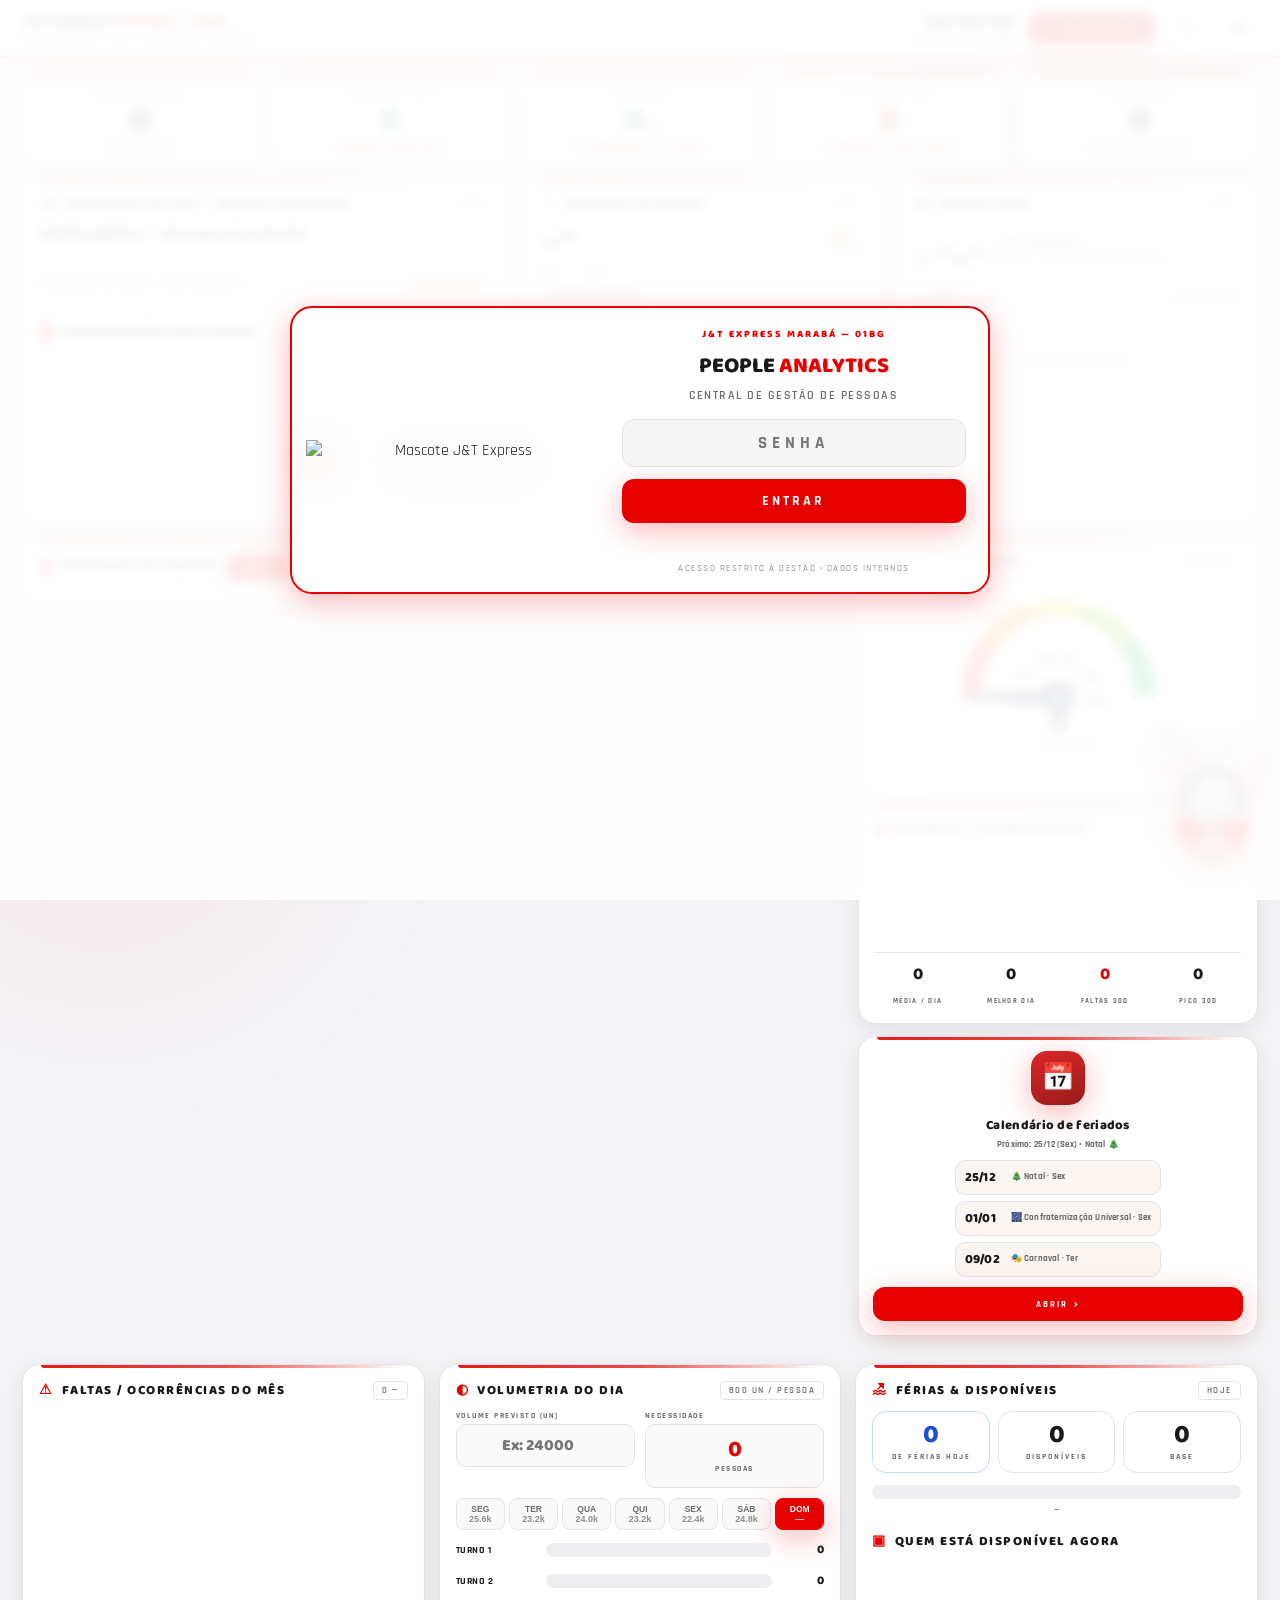
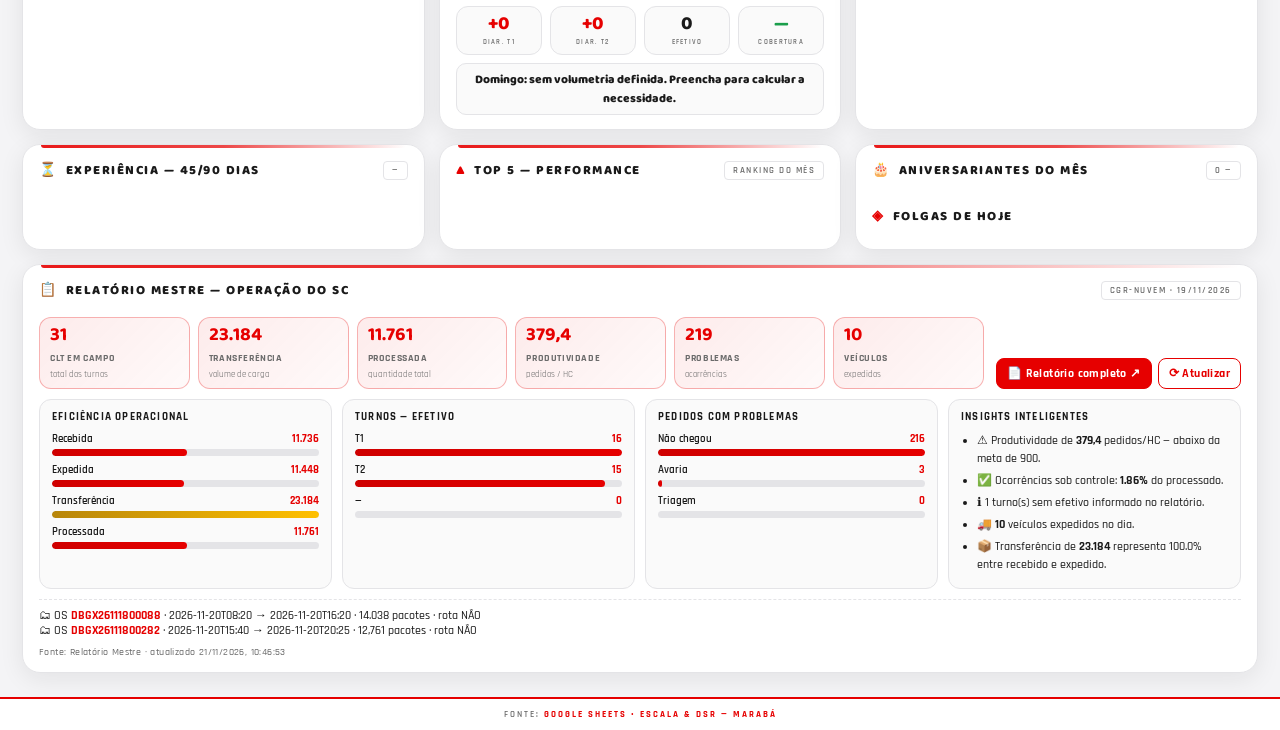
==== index.html @ 658c7741 "painel: em campo = total - folga/DSR - faltas - atestados - ferias + diaristas" ====
<!DOCTYPE html>
<html lang="pt-BR">
<head>
<meta charset="UTF-8" />
<meta name="viewport" content="width=device-width, initial-scale=1.0" />
<meta name="theme-color" content="#E60000" />
<script>
/* Aplica tema/fonte/tamanho salvos ANTES da primeira pintura (sem flash) */
(function () {
  try {
    var d = document.documentElement;
    var t = localStorage.getItem('jt_pa_theme');
    if (t === 'dark' || t === 'light') d.setAttribute('data-theme', t);
    var fs = localStorage.getItem('jt_pa_fsize');
    if (fs) d.setAttribute('data-fsize', fs);
    var f = localStorage.getItem('jt_pa_font');
    if (f) d.setAttribute('data-font', f);
    if (t === 'dark') {
      var mt = document.querySelector('meta[name="theme-color"]');
      if (mt) mt.setAttribute('content', '#05070f');
    }
  } catch (e) { /* sem preferências salvas — segue o padrão claro */ }
})();
</script>
<title>J&amp;T Express Marabá — People Analytics | Gestão de Pessoas em Tempo Real</title>
<link rel="icon" href="https://www.jtexpress.com.br/favicon.ico" />
<link rel="preload" as="video" href="login-intro.mp4" type="video/mp4" />
<link rel="preconnect" href="https://fonts.googleapis.com">
<link rel="preconnect" href="https://fonts.gstatic.com" crossorigin>
<link href="https://fonts.googleapis.com/css2?family=Baloo+2:wght@600;700;800&family=Rajdhani:wght@400;500;600;700&display=swap" rel="stylesheet">
<style>
/* ============ J&T EXPRESS — PEOPLE ANALYTICS (identidade oficial) ============ */
:root {
  --red: #E60000;          /* vermelho oficial J&T */
  --red-dark: #CF0000;
  --red-soft: #EB3333;
  --ink: #1a1a1a;
  --gray: #6b6b6b;
  --line: #e4e4e7;
  --line-red: rgba(230,0,0,0.28);
  --green: #1a9e4b;
  --amber: #e6a23c;
  --white: #ffffff;
  --bg: #f4f4f6;
  --shadow: 0 6px 24px rgba(20,20,30,0.08);
  --shadow-red: 0 8px 30px rgba(230,0,0,0.28);
}
* { margin: 0; padding: 0; box-sizing: border-box; }
html, body { height: 100%; }
body {
  background: var(--bg);
  color: var(--ink);
  font-family: 'Rajdhani', system-ui, sans-serif;
  overflow-x: hidden;
}

/* ==== FONDO: malha técnica clara + orbes vermelhos suaves ==== */
.grid-fx { position: fixed; inset: 0; z-index: -1;
  background-image:
    linear-gradient(rgba(230,0,0,0.05) 1px, transparent 1px),
    linear-gradient(90deg, rgba(230,0,0,0.05) 1px, transparent 1px);
  background-size: 44px 44px;
  mask-image: radial-gradient(ellipse at 50% 35%, black 40%, transparent 85%);
  -webkit-mask-image: radial-gradient(ellipse at 50% 35%, black 40%, transparent 85%);
}
.orb { position: fixed; border-radius: 50%; filter: blur(100px); z-index: -2; }
.orb-1 { width: 46vw; height: 46vw; max-width: 620px; max-height: 620px; background: radial-gradient(circle, rgba(230,0,0,0.14) 0%, transparent 70%); top: -16%; right: -10%; }
.orb-2 { width: 40vw; height: 40vw; max-width: 540px; max-height: 540px; background: radial-gradient(circle, rgba(230,0,0,0.10) 0%, transparent 70%); bottom: -14%; left: -12%; }

/* ==== GATE ==== */
#gate { position: fixed; inset: 0; z-index: 100; display: flex; align-items: center; justify-content: center; background: rgba(255,255,255,0.9); backdrop-filter: blur(6px); }
/* Intro de vídeo pós-login — continuação visual da tela de acesso */
#introOverlay { position: fixed; inset: 0; z-index: 200; display: flex; align-items: center; justify-content: center; background: rgba(252, 251, 249, 0.97); backdrop-filter: blur(12px); opacity: 0; visibility: hidden; transition: opacity .45s ease, visibility .45s ease; }
#introOverlay.show { opacity: 1; visibility: visible; }
.intro-frame { width: min(94vw, 1100px); }
.intro-frame video { display: block; width: 100%; height: auto; aspect-ratio: 16 / 9; border-radius: 22px; border: 2px solid var(--red); box-shadow: var(--shadow-red); background: #0b0b0c; }
.intro-skip { position: fixed; bottom: 26px; left: 50%; transform: translateX(-50%); display: inline-flex; align-items: center; gap: 10px; font-family: 'Rajdhani'; font-weight: 800; font-size: 12px; letter-spacing: 2.5px; text-transform: uppercase; color: #fff; background: var(--red); border: 0; border-radius: 99px; padding: 13px 28px; cursor: pointer; box-shadow: var(--shadow-red); z-index: 201; }
.intro-skip span { font-size: 16px; line-height: 1; }
.intro-skip:hover { background: var(--red-dark); }
@media (max-width: 720px) { .intro-frame { width: 96vw; } .intro-skip { bottom: 14px; font-size: 10px; padding: 11px 20px; } }
.gate-box { width: min(92vw, 420px); background: var(--white); border: 2px solid var(--red); border-radius: 22px; padding: 28px 26px 24px; text-align: center; box-shadow: var(--shadow-red); }
.gate-logo { margin-bottom: 8px; }
.gate-logo img { height: 56px; max-width: 100%; }
.gate-title { font-family: 'Baloo 2'; font-weight: 800; font-size: 22px; color: var(--ink); }
.gate-title span { color: var(--red); }
.gate-sub { font-size: 12px; color: var(--gray); margin: 4px 0 16px; letter-spacing: 1.5px; text-transform: uppercase; font-weight: 600; }
.gate-box input { width: 100%; background: #f5f5f6; border: 1.5px solid var(--line); color: var(--red); font-family: 'Rajdhani'; font-weight: 700; letter-spacing: 5px; text-align: center; font-size: 17px; padding: 12px; border-radius: 12px; outline: none; }
.gate-box input:focus { border-color: var(--red); box-shadow: 0 0 0 3px rgba(230,0,0,0.12); }
.gate-btn { margin-top: 12px; width: 100%; background: var(--red); color: #fff; border: 0; font-family: 'Rajdhani'; font-weight: 700; letter-spacing: 3px; padding: 13px; border-radius: 12px; cursor: pointer; text-transform: uppercase; font-size: 14px; box-shadow: var(--shadow-red); }
.gate-btn:hover { background: var(--red-dark); }
.gate-err { color: var(--red); font-size: 12px; margin-top: 10px; min-height: 16px; font-weight: 700; letter-spacing: 1px; }
.gate-foot { margin-top: 14px; font-size: 9px; color: var(--gray); letter-spacing: 1.5px; text-transform: uppercase; }

/* Gate com mascote */
.gate-box.wide { width: min(94vw, 700px); display: grid; grid-template-columns: 0.95fr 1.05fr; align-items: center; gap: 10px; padding: 18px 22px 18px 8px; text-align: center; }
.gate-mascot { width: 100%; max-width: 300px; margin: 0 auto; filter: drop-shadow(0 12px 20px rgba(230,0,0,0.25)); }
.gate-kicker { font-family: 'Baloo 2'; font-weight: 800; font-size: 10px; letter-spacing: 2px; color: var(--red); text-transform: uppercase; margin-bottom: 2px; }
.gate-box.wide .gate-logo { margin-bottom: 6px; }
.gate-box.wide .gate-logo img { height: 34px; }
@media (max-width: 560px) {
  .gate-box.wide { grid-template-columns: 1fr; padding: 14px 18px 16px; gap: 2px; }
  .gate-mascot { max-width: 150px; }
}

/* Mascote flutuante no painel */
.mascot-float { position: fixed; right: 14px; bottom: 40px; width: 108px; z-index: 15; cursor: pointer; border: 0; background: none; padding: 0; filter: drop-shadow(0 10px 16px rgba(230,0,0,0.45)); animation: floaty 3.6s ease-in-out infinite; transition: opacity .35s, filter .35s, width .35s; }
.mascot-float:hover { animation-play-state: paused; filter: drop-shadow(0 10px 20px rgba(230,0,0,0.6)); }
.mascot-float.idle { width: 72px; opacity: .55; filter: saturate(.75) drop-shadow(0 6px 12px rgba(230,0,0,0.25)); animation: none; }
.mascot-float.idle:hover { opacity: .85; filter: saturate(.75) drop-shadow(0 6px 12px rgba(230,0,0,0.25)); width: 72px; transform: none; }
@keyframes floaty { 0%,100% { transform: translateY(0) rotate(0deg); } 50% { transform: translateY(-16px) rotate(-2.5deg); } }
.mascot-badge { position: absolute; top: -6px; right: -6px; min-width: 26px; height: 26px; border-radius: 99px; background: var(--red); color: #fff; font-family: 'Baloo 2'; font-weight: 800; font-size: 13px; padding: 0 7px; display: flex; align-items: center; justify-content: center; border: 2px solid #fff; box-shadow: 0 4px 12px rgba(230,0,0,0.45); }
.mascot-badge[hidden] { display: none; }
.mp-voice { display:flex; align-items:center; justify-content:center; gap:6px; border-top:1px dashed var(--line); margin-top:10px; padding-top:8px; font-size:8.5px; color:var(--gray); letter-spacing:0.4px; font-weight:600; }
.mp-voice button { border:0; background:var(--red); color:#fff; font-size:8px; font-weight:700; padding:3px 8px; border-radius:99px; cursor:pointer; letter-spacing:0.5px; text-transform:uppercase; }
.mascot-panel { position: fixed; right: 18px; bottom: 158px; z-index: 30; width: min(92vw, 320px); background: var(--white); border: 2px solid var(--red); border-radius: 18px; box-shadow: 0 20px 50px rgba(20,20,30,0.3); padding: 12px 14px; }.mascot-panel[hidden] { display: none; }
.mp-title { font-family: 'Baloo 2'; font-size: 12px; font-weight: 800; letter-spacing: 1.5px; color: var(--red); text-transform: uppercase; display: flex; align-items: center; justify-content: space-between; margin-bottom: 8px; }
.mp-title button { border: 0; background: #f0f0f2; width: 26px; height: 26px; border-radius: 8px; cursor: pointer; font-weight: 800; }
.mp-sec { margin-bottom: 8px; }
.mp-sec-title { font-size: 8.5px; letter-spacing: 2px; color: var(--gray); text-transform: uppercase; font-weight: 700; margin-bottom: 4px; border-bottom: 1px solid var(--line); padding-bottom: 3px; }
.mp-row { display: flex; align-items: center; gap: 7px; font-size: 10px; font-weight: 600; padding: 3px 2px; }
.mp-dot { width: 8px; height: 8px; border-radius: 50%; background: var(--red); flex: 0 0 8px; }
.mp-dot.amber { background: var(--amber); } .mp-dot.blue { background: #1d4ed8; }
.mp-empty { text-align: center; color: var(--green); font-family: 'Baloo 2'; font-size: 15px; font-weight: 800; padding: 8px 0 4px; }
@media (max-width: 700px) { .mascot-float { width: 78px; right: 8px; bottom: 30px; } .mascot-panel { bottom: 128px; right: 10px; width: min(92vw, 300px); } }

/* ==== HEADER HUD ==== */
header.hud { position: sticky; top: 0; z-index: 20; display: flex; align-items: center; justify-content: space-between; gap: 12px; padding: 9px 22px; background: rgba(255,255,255,0.92); backdrop-filter: blur(10px); border-bottom: 2px solid var(--red); box-shadow: 0 2px 12px rgba(20,20,30,0.06); }
.hud-brand { display: flex; align-items: center; gap: 12px; }
.hud-logo { height: 40px; display: block; }
.hud-title { font-family: 'Baloo 2'; font-weight: 800; font-size: 14px; letter-spacing: 0.5px; line-height: 1.15; color: var(--ink); }
.hud-title span { color: var(--red); }
.hud-sub { font-size: 8.5px; color: var(--gray); letter-spacing: 2.4px; text-transform: uppercase; font-weight: 600; }
.hud-right { display: flex; align-items: center; gap: 14px; }
.hud-clock { text-align: right; }
.hud-time { font-family: 'Orbitron', 'Rajdhani'; font-size: 20px; font-weight: 700; letter-spacing: 2px; color: var(--ink); line-height: 1; }
@supports not (font-family: 'Orbitron') { .hud-time { font-family: 'Rajdhani'; font-weight: 700; } }
.hud-date { font-size: 9px; color: var(--gray); letter-spacing: 2px; text-transform: uppercase; margin-top: 2px; font-weight: 600; }
.live-pill { display: flex; align-items: center; gap: 8px; background: var(--red); color: #fff; font-size: 9.5px; font-weight: 700; letter-spacing: 2px; padding: 7px 13px; border-radius: 99px; text-transform: uppercase; box-shadow: var(--shadow-red); }
.live-dot { width: 8px; height: 8px; border-radius: 50%; background: #fff; animation: pulse 1.1s ease-in-out infinite; }
@keyframes pulse { 0%,100% { opacity: 1; transform: scale(1); } 50% { opacity: 0.4; transform: scale(0.7); } }

main { padding: 14px 22px 24px; max-width: 1680px; margin: 0 auto; }

/* ==== CARDS ==== */
.panel { position: relative; background: var(--white); border: 1px solid var(--line); border-radius: 18px; padding: 14px 16px; box-shadow: var(--shadow); }
.panel-accent { position: absolute; top: 0; left: 18px; right: 18px; height: 3px; border-radius: 0 0 4px 4px; background: linear-gradient(90deg, var(--red), var(--red-soft), transparent); opacity: 0.9; }
.panel-head { display: flex; align-items: center; justify-content: space-between; margin-bottom: 10px; gap: 8px; }
.panel-title { font-family: 'Baloo 2'; font-size: 13px; font-weight: 800; letter-spacing: 1.5px; color: var(--ink); text-transform: uppercase; display: flex; align-items: center; gap: 8px; }
.panel-title i { color: var(--red); font-style: normal; font-size: 14px; }
.panel-tag { font-size: 8.5px; color: var(--gray); letter-spacing: 1.5px; text-transform: uppercase; border: 1px solid var(--line); border-radius: 4px; padding: 3px 8px; white-space: nowrap; font-weight: 600; }

/* ==== KPIs ==== */
.kpis { display: grid; grid-template-columns: repeat(5, 1fr); gap: 12px; margin-bottom: 14px; }
.kpi { position: relative; overflow: hidden; background: var(--white); border: 1px solid var(--line); border-radius: 16px; padding: 14px 12px 11px; text-align: center; box-shadow: var(--shadow); }
.kpi::before { content:""; position: absolute; top: 0; left: 0; right: 0; height: 3px; background: var(--red); }
.kpi-label { font-size: 8.5px; letter-spacing: 2.4px; color: var(--gray); text-transform: uppercase; font-weight: 700; }
.kpi-value { font-family: 'Baloo 2'; font-size: 34px; font-weight: 800; line-height: 1.05; margin: 5px 0 2px; color: var(--ink); }
.kpi-value small { font-size: 15px; color: var(--gray); font-weight: 700; }
.kpi-foot { font-size: 9px; color: var(--red); letter-spacing: 1.2px; font-weight: 700; text-transform: uppercase; }
.kpi-bad .kpi-value { color: var(--red); }
.kpi-warn .kpi-value { color: #c2410c; }
.kpi-good .kpi-value { color: var(--green); }

/* ==== LAYOUT ==== */
.main-layout { display: grid; grid-template-columns: minmax(0, 1.62fr) 400px; gap: 14px; margin-top: 14px; align-items: start; }
.wall-panel { grid-column: 1; grid-row: 1; display: flex; flex-direction: column; margin: 0; }
.wall-panel .person-grid { flex: 1 1 auto; align-content: space-evenly; }
.side-stack { grid-column: 2; grid-row: 1; min-width: 0; display: flex; flex-direction: column; gap: 12px; }
.side-stack .panel { margin: 0; box-sizing: border-box; }
.side-stack .panel-head { margin-bottom: 6px; padding: 0; }
.side-stack .panel-title { font-size: 11px; }
.side-stack .panel-title i { font-size: 12px; }
.side-stack .panel-tag { font-size: 7px; padding: 3px 8px; }
.side-stack .list { max-height: 220px; overflow-y: auto; }
.side-stack .list > .list-row { gap: 8px; padding: 6px; }
.side-stack .list-name { font-size: 11px; }
.side-stack .list-meta, .side-stack .list-badge { font-size: 8.5px; }
.side-stack .score-gauge-svg { max-width: 232px; }
.side-stack .score-gauge-value { font-size: 28px; margin-top: -10px; }
.side-stack .score-gauge-label { font-size: 7.5px; letter-spacing: 2px; margin-top: 2px; margin-bottom: 8px; }
.side-stack .assid-grid { grid-template-columns: repeat(4, minmax(0, 1fr)); gap: 6px; }
.side-stack .assid-cell { padding: 7px 5px; min-width: 0; overflow: hidden; }
.side-stack .assid-cell-value { font-size: 15px; }
.side-stack .assid-cell-name { font-size: 7px; letter-spacing: 1px; gap: 3px; }
.side-stack .assid-cell-name span { font-size: 8px; }
.side-stack .assid-cell-name i { font-size: 7px; }
.side-stack .assid-efficiency { font-size: 8.5px; margin-top: 8px; }
.side-stack .score-panel { order: -1; }
.side-stack .donut-wrap { gap: 12px; }
.side-stack #donutSvg { width: 108px; height: 108px; }
.side-stack .donut-legend { font-size: 9px; gap: 4px; }
.list-row.bday-today { background: linear-gradient(120deg, rgba(246,196,69,.28), rgba(230,57,70,.18)); border-color: #f6c445; }
.side-stack .top-tabs { gap: 4px; margin-bottom: 8px; }
.side-stack #topRank { max-height: 210px; overflow-y: auto; }
.side-stack .top-tab { font-size: 8.5px; padding: 5px 9px; }
.side-stack .top-mode { font-size: 8.5px; }
.side-stack .rank-row { gap: 8px; padding: 6px 0; }
.side-stack .rank-pos { font-size: 14px; width: 24px; }
.side-stack .rank-name { font-size: 10.5px; }
.side-stack .rank-score { font-size: 13px; }

/* Blocos de apoio: sobem para completar embaixo do bloco da equipe */
.bottom-grid { grid-column: 1 / -1; grid-row: 2; display: grid; grid-template-columns: repeat(3, minmax(0, 1fr)); gap: 14px; margin-top: 14px; align-items: stretch; min-width: 0; }
.bottom-grid .panel { margin: 0; display: flex; flex-direction: column; min-width: 0; }
.bottom-grid .panel > .list { flex: 1 1 auto; min-height: 0; max-height: 260px; overflow-y: auto; }
.bottom-grid .panel > .empty-note { margin: auto 0; }
.bottom-grid .vol-panel .vol-week { margin: 10px 0 4px; }
.bottom-grid .ferias-big .fb b { font-size: 26px; }
.bottom-grid .disp-carousel { flex: 0 0 auto; }
.bottom-grid #dispList { max-height: 190px; }
.bottom-grid .h30-chart { height: 108px; }
.bottom-grid .h30-stat b { font-size: 18px; }
.bottom-grid .calendar-mini { justify-content: center; }
.bottom-grid #topRank { max-height: 230px; overflow-y: auto; }
.side-stack .h30-chart { height: 90px; }

/* Donut da distribuição dentro do painel do Destaque — como o mock */
.live-news .news-donut-head { margin-top: 10px; padding-top: 12px; border-top: 1px solid var(--line); display: flex; align-items: center; gap: 10px; font-family: 'Baloo 2', sans-serif; font-weight: 800; font-size: 15px; letter-spacing: .5px; color: var(--ink); text-transform: uppercase; }
.live-news .news-donut-head .ndh-dot { width: 14px; height: 14px; border-radius: 50%; background: var(--red); box-shadow: 0 0 0 4px rgba(230, 0, 0, .15); flex: 0 0 auto; }
.live-news .news-donut-head .ndh-tag { margin-left: auto; font-family: 'Rajdhani', sans-serif; font-size: 7px; letter-spacing: 2.5px; color: var(--gray); border: 1px solid var(--line); background: var(--bg); padding: 4px 10px; border-radius: 6px; font-weight: 800; }
.news-donut { display: flex; align-items: center; gap: 26px; margin-top: 8px; padding: 4px 8px 2px; justify-content: center; }
.live-news .news-donut #donutSvg { width: 150px; height: 150px; flex: 0 0 auto; }
.live-news .donut-legend { font-size: 13px; gap: 9px; }
.live-news .legend-item { gap: 10px; }
.live-news .legend-dot { width: 13px; height: 13px; border-radius: 4px; }
.live-news .legend-item b { font-size: 17px; padding-left: 26px; }

@media (max-width: 1100px) {
  .main-layout { grid-template-columns: minmax(0, 1.55fr) 340px; }
}
@media (max-width: 899px) {
  .main-layout { grid-template-columns: 1fr; }
  .wall-panel { grid-column: 1; grid-row: 1; }
  .side-stack { grid-column: 1; grid-row: 2; display: grid; grid-template-columns: repeat(2, minmax(0, 1fr)); align-items: stretch; }
  .bottom-grid { grid-column: 1; grid-row: 3; }
}
@media (max-width: 620px) {
  .side-stack, .bottom-grid { grid-template-columns: 1fr; }
  .side-stack .score-panel { grid-column: auto; }
}

.offline-banner { position: fixed; top: 0; left: 50%; transform: translateX(-50%); z-index: 90; max-width: min(94vw, 640px); background: #b91c1c; color: #fff; padding: 7px 18px 8px; border-radius: 0 0 14px 14px; font-family: 'Rajdhani', sans-serif; font-weight: 800; font-size: 10.5px; letter-spacing: 0.8px; display: none; box-shadow: 0 8px 22px rgba(0,0,0,.35); text-align: center; line-height: 1.3; }
.offline-banner.show { display: block; }
/* ==== WALL ==== */
.filters { display: flex; gap: 6px; }
.chip { background: var(--white); border: 1.5px solid var(--line); color: var(--gray); font-family: 'Rajdhani'; font-weight: 700; font-size: 9.5px; letter-spacing: 1.5px; padding: 6px 13px; border-radius: 99px; cursor: pointer; text-transform: uppercase; }
.chip.active { color: #fff; background: var(--red); border-color: var(--red); box-shadow: var(--shadow-red); }
.chip.t2.active { background: #c026d3; border-color: #c026d3; box-shadow: 0 0 12px rgba(192,38,211,0.4); }
.chip.quali.active { background: #059669; border-color: #059669; box-shadow: 0 0 12px rgba(5,150,105,0.4); }
.chip.adm.active { background: #b45309; border-color: #b45309; box-shadow: 0 0 12px rgba(180,83,9,0.4); }

.wall-panel { align-self: start; }
.wall-actions { display: flex; align-items: center; gap: 6px; margin-left: auto; flex: 0 0 auto; }
.wall-btn { width: 30px; height: 30px; border-radius: 9px; border: 1px solid var(--line); background: var(--white); color: var(--gray); font-size: 15px; cursor: pointer; display: inline-flex; align-items: center; justify-content: center; transition: all .18s; line-height: 1; font-family: 'Rajdhani'; }
.wall-btn:hover { border-color: var(--red); color: var(--red); box-shadow: var(--shadow-red); transform: translateY(-1px); }
.wall-btn-back { display: none; color: #fff; background: var(--red); border-color: var(--red); font-size: 13px; font-weight: 800; }
.wall-btn-back:hover { color: #fff; }
/* Somente o módulo Destaque (nova janela com ?only=wall) */
html.only-wall header.hud,
html.only-wall footer.hud,
html.only-wall .grid-fx,
html.only-wall .orb,
html.only-wall .kpis,
html.only-wall main > *:not(.main-layout),
html.only-wall .main-layout > *:not(.wall-panel),
html.only-wall .mascot-float,
html.only-wall .mascot-panel { display: none !important; }
html.only-wall .main-layout { grid-template-columns: 1fr; margin-top: 8px; }
html.only-wall .wall-back-only { display: inline-flex !important; }
html.only-wall .wall-btn-back { display: inline-flex; }
html.only-wall .wall-actions { margin-left: auto; }
html.only-wall body { overflow-y: auto; background: var(--bg); }
html.only-wall main { padding-top: 14px; }
/* Módulo em tela cheia */
/* Tela cheia (CSS, sem API nativa) — fica ABAIXO do modal da ficha (z-index 60) e expande mantendo a proporção dos cards */
.wall-panel.wall-fullscreen { position: fixed; inset: 0; z-index: 50; background: var(--bg); margin: 0; padding: 10px 16px 12px; overflow: hidden; border-radius: 0; display: flex; flex-direction: column; }
.wall-panel.wall-fullscreen .person-grid { flex: 1 1 auto; grid-template-columns: repeat(auto-fill, minmax(102px, 1fr)); grid-auto-rows: minmax(0, 1fr); align-content: stretch; gap: 7px; min-height: 0; overflow: hidden; }
.wall-panel.wall-fullscreen .person { aspect-ratio: auto; min-height: 0; justify-content: space-evenly; gap: 1px; padding: 7px 5px 6px; }
.wall-panel.wall-fullscreen .avatar { width: clamp(44px, 8.5vh, 60px); height: clamp(44px, 8.5vh, 60px); margin-bottom: 1px; }
.wall-panel.wall-fullscreen .avatar img, .wall-panel.wall-fullscreen .avatar .initials { width: 100% !important; height: 100% !important; }
.wall-panel.wall-fullscreen .pname { font-size: 8.5px; line-height: 1.15; -webkit-line-clamp: 2; min-height: 19px; }
.wall-panel.wall-fullscreen .pfuncao { font-size: 6.5px; }
.wall-panel.wall-fullscreen .ptag { font-size: 8px; padding: 3px 9px; }
/* Janela separada (?only=wall): preenche 100vh, cards maiores e sem deformação */
html.only-wall body { height: 100vh; overflow: hidden; background: var(--bg); }
html.only-wall main { height: 100vh; padding: 6px 10px 8px; box-sizing: border-box; }
html.only-wall .main-layout { height: 100%; grid-template-rows: minmax(0, 1fr); align-content: stretch; }
html.only-wall .wall-panel { height: 100%; min-height: 0; overflow: hidden; }
html.only-wall .person-grid {
  grid-template-columns: repeat(auto-fill, minmax(108px, 1fr));
  grid-auto-rows: minmax(104px, 1fr);
  align-content: stretch;
  gap: 7px;
  min-height: 0;
  overflow-y: auto;
}
html.only-wall .person { aspect-ratio: auto; min-height: 0; justify-content: space-evenly; gap: 1px; padding: 7px 5px 6px; }
html.only-wall .avatar { width: clamp(46px, 8.5vh, 62px); height: clamp(46px, 8.5vh, 62px); margin-bottom: 1px; }
html.only-wall .avatar img, html.only-wall .avatar .initials { width: 100% !important; height: 100% !important; }
html.only-wall .pname { font-size: 8.5px; line-height: 1.15; -webkit-line-clamp: 2; min-height: 19px; }
html.only-wall .pfuncao { font-size: 6.5px; }
html.only-wall .ptag { font-size: 8px; padding: 3px 9px; }
.person-grid { display: grid; grid-template-columns: repeat(auto-fill, minmax(96px, 1fr)); gap: 10px; align-content: start; grid-auto-rows: minmax(112px, max-content); overflow-y: auto; padding-right: 4px; }

.person-grid::-webkit-scrollbar, .list::-webkit-scrollbar { width: 7px; }
.person-grid::-webkit-scrollbar-thumb, .list::-webkit-scrollbar-thumb { background: rgba(230,0,0,0.25); border-radius: 4px; }
.person { background: #fafafa; border: 1px solid var(--line); border-radius: 14px; padding: 10px 6px 8px; text-align: center; transition: transform .15s, box-shadow .15s; cursor: pointer; display: flex; flex-direction: column; align-items: center; justify-content: center; gap: 2px; overflow: hidden; }
.person:hover { transform: translateY(-3px); box-shadow: 0 8px 22px rgba(230,0,0,0.15); border-color: var(--red); }
.avatar { width: 64px; height: 64px; margin: 0 auto 6px; border-radius: 50%; overflow: hidden; display: block; border: 2.5px solid var(--red); box-shadow: 0 0 0 2px #fff, 0 0 12px rgba(230,0,0,0.35); background: #f5f5f6; }
.person[data-turno="Turno 2"] .avatar { border-color: #c026d3; box-shadow: 0 0 0 2px #fff, 0 0 12px rgba(192,38,211,0.35); }
.person[data-turno="ADM"] .avatar { border-color: #b45309; box-shadow: 0 0 0 2px #fff, 0 0 12px rgba(180,83,9,0.35); }
.person[data-turno="Qualidade"] .avatar { border-color: #059669; box-shadow: 0 0 0 2px #fff, 0 0 12px rgba(5,150,105,0.35); }
.avatar img { width: 100%; height: 100%; object-fit: cover; display: block; }
.avatar .initials { width: 100%; height: 100%; display: flex; align-items: center; justify-content: center; font-family: 'Baloo 2'; font-size: 19px; font-weight: 800; color: var(--red); }
.pname { font-size: 9.5px; font-weight: 700; line-height: 1.2; min-height: 23px; letter-spacing: 0.2px; max-width: 100%; overflow-wrap: anywhere; word-break: break-word; display: -webkit-box; -webkit-line-clamp: 3; -webkit-box-orient: vertical; overflow: hidden; }
.pfuncao { font-size: 7px; color: var(--gray); text-transform: uppercase; letter-spacing: 0.5px; white-space: nowrap; overflow: hidden; text-overflow: ellipsis; margin-bottom: 4px; }
.ptag { display: inline-block; font-size: 7px; letter-spacing: 1.2px; font-weight: 700; padding: 2px 7px; border-radius: 4px; background: var(--red); color: #fff; }
.person[data-turno="Turno 2"] .ptag { background: #c026d3; }
.person[data-turno="ADM"] .ptag { background: #b45309; }
.person[data-turno="Qualidade"] .ptag { background: #059669; }
.pfer { display: inline-block; font-size: 7px; font-weight: 800; padding: 2px 6px; border-radius: 4px; background: #1d4ed8; color: #fff; margin-left: 3px; letter-spacing: 1px; }
.pobs { display: inline-block; font-size: 11px; padding: 0 2px; }
.person.obs { box-shadow: 0 0 0 2px #E60000, 0 4px 12px rgba(230,0,0,0.12); }
.person.obs .pname { color: #b91c1c; }

/* ==== DONUT / GAUGE / RANK ==== */
.donut-wrap { display: flex; align-items: center; gap: 14px; }
.donut-legend { display: flex; flex-direction: column; gap: 9px; font-size: 11px; font-weight: 600; flex: 1; }
.legend-item { display: flex; align-items: center; gap: 8px; }
.legend-dot { width: 11px; height: 11px; border-radius: 3px; }
.legend-item b { font-family: 'Baloo 2'; font-size: 13px; margin-left: auto; padding-left: 10px; color: var(--ink); }
/* ===== Score Operacional — velocímetro ===== */
.score-gauge-wrap { display: flex; justify-content: center; padding: 4px 0 2px; }
.score-gauge-svg { width: 100%; max-width: 330px; height: auto; display: block; overflow: visible; }
.score-needle { transform-box: view-box; transform-origin: 100px 100px; transition: transform 1.4s cubic-bezier(.34,1.56,.64,1); will-change: transform; }
.score-gauge-value { text-align: center; font-family: 'Baloo 2'; font-size: 40px; font-weight: 800; line-height: 1; margin-top: -14px; color: var(--ink); letter-spacing: -1px; }
.score-gauge-label { text-align: center; font-family: 'Baloo 2'; font-size: 9px; font-weight: 800; letter-spacing: 3.5px; text-transform: uppercase; color: var(--gray); margin-top: 4px; margin-bottom: 10px; }
html[data-theme="dark"] .gauge-track { fill: #263156; opacity: 1; }
html[data-theme="dark"] .gauge-pct { fill: #cdd6f4; }
html[data-theme="dark"] .gauge-needle-poly { fill: #f4f7ff; }
html[data-theme="dark"] .gauge-hub { fill: #f4f7ff; stroke: #101830; }
html[data-theme="dark"] .gauge-hub-dot { fill: #101830; }
.assid-grid { display: grid; grid-template-columns: repeat(2, 1fr); gap: 8px; }
.assid-cell { background: #fafafa; border: 1px solid var(--line); border-radius: 14px; padding: 10px 12px; }
.assid-cell.adm { border-color: #fde68a; background: #fffbeb; }
.assid-cell-name { font-size: 8px; font-weight: 800; letter-spacing: 2px; color: var(--gray); text-transform: uppercase; margin-bottom: 6px; display: flex; align-items: center; justify-content: space-between; }
.assid-cell-name i { font-style: normal; color: var(--red); font-size: 9px; }
.assid-cell-value { font-family: 'Baloo 2'; font-size: 22px; font-weight: 800; line-height: 1; color: var(--ink); }
.assid-cell-value small { font-size: 9px; color: var(--gray); font-weight: 700; letter-spacing: 1px; margin-left: 4px; }
.assid-cell-bar { margin-top: 6px; height: 6px; background: #efeff1; border-radius: 99px; overflow: hidden; }
.assid-cell-fill { height: 100%; border-radius: 99px; background: var(--fill, #E60000); box-shadow: 0 0 8px rgba(230,0,0,.3); }
.assid-efficiency { margin-top: 8px; text-align: center; font-size: 9px; color: var(--gray); font-weight: 700; letter-spacing: 0.5px; }
.assid-efficiency b { color: var(--green); }
html[data-theme="dark"] .assid-cell { background: #131b31; border-color: rgba(255, 70, 95, 0.3); }
html[data-theme="dark"] .assid-cell.adm { background: rgba(251,191,36,.06); border-color: rgba(251,191,36,.35); }
html[data-theme="dark"] .assid-cell-bar { background: #1b2440; }
html[data-theme="dark"] .assid-efficiency b { color: #34d399; }

/* Top 5 — abas por setor e modo Escore Operacional */
.top-tabs { display: flex; gap: 4px; flex-wrap: wrap; margin-bottom: 8px; }
.top-tab { border: 1.5px solid var(--line); background: var(--white); color: var(--gray); font-family: 'Rajdhani'; font-weight: 700; font-size: 8.5px; letter-spacing: 1.5px; padding: 5px 9px; border-radius: 99px; cursor: pointer; text-transform: uppercase; transition: all .18s; }
.top-tab:hover { border-color: var(--red); color: var(--red); }
.top-tab.active { background: var(--red); border-color: var(--red); color: #fff; box-shadow: var(--shadow-red); }
.top-mode { font-family: 'Baloo 2'; font-size: 9px; font-weight: 800; letter-spacing: 2px; color: var(--gray); text-transform: uppercase; margin-bottom: 8px; min-height: 14px; }
.top-mode.score { color: var(--red); }
html[data-theme="dark"] .top-tab { background: #131b31; border-color: rgba(255, 70, 95, 0.3); color: #c3cbdf; }
html[data-theme="dark"] .top-tab:hover { border-color: #ff2e4c; color: #ff6b87; }
html[data-theme="dark"] .top-tab.active { background: #ff2e4c; border-color: #ff2e4c; box-shadow: 0 0 12px rgba(255, 46, 76, 0.5); }
.rank-row { display: flex; align-items: center; gap: 8px; margin: 8px 0; font-size: 10px; }
.rank-pos { font-family: 'Baloo 2'; font-size: 12px; width: 20px; color: var(--gray); font-weight: 800; }
.rank-1 .rank-pos { color: var(--red); } .rank-2 .rank-pos { color: #8a8a8a; } .rank-3 .rank-pos { color: #b45309; }
.rank-name { flex: 0 0 40%; font-weight: 700; white-space: nowrap; overflow: hidden; text-overflow: ellipsis; }
.rank-bar { flex: 1; height: 11px; background: #efeff1; border-radius: 99px; overflow: hidden; }
.rank-fill { height: 100%; background: linear-gradient(90deg, var(--red), var(--red-soft)); border-radius: 99px; box-shadow: 0 0 8px rgba(230,0,0,0.4); }
.rank-score { font-family: 'Baloo 2'; font-size: 11px; width: 30px; text-align: right; color: var(--red); font-weight: 800; }

/* ==== LISTAS ==== */

.list { max-height: 262px; overflow-y: auto; }
.list-row { display: flex; align-items: center; gap: 10px; padding: 7px 6px; border-bottom: 1px solid #efeff1; }
.list-row:last-child { border-bottom: 0; }
.list-row-clickable { border: 0; background: #fff; width: 100%; text-align: left; font: inherit; cursor: pointer; border-radius: 12px; transition: background .18s ease; }
.list-row-clickable:hover { background: #fff5f5; }
.list-row-clickable[data-obs="1"] { box-shadow: inset 4px 0 0 #E60000; background: #fffafa; }
.obs-mark { display: inline-block; font-size: 11px; padding: 0 3px; vertical-align: 1px; }
.list-avatar { width: 40px; height: 40px; border-radius: 50%; object-fit: cover; flex: 0 0 40px; border: 2px solid var(--red); background: #f5f5f6; display: flex; align-items: center; justify-content: center; font-family: 'Baloo 2'; font-size: 13px; font-weight: 800; color: var(--red); }
img.list-avatar { object-fit: cover; }
.list-info { flex: 1; min-width: 0; }
.list-name { font-size: 10.5px; font-weight: 700; white-space: nowrap; overflow: hidden; text-overflow: ellipsis; }
.list-meta { font-size: 8px; color: var(--gray); letter-spacing: 0.4px; text-transform: uppercase; font-weight: 600; }
.list-badge { font-size: 7.5px; letter-spacing: 1px; font-weight: 800; border: 1.5px solid var(--red); color: var(--red); border-radius: 4px; padding: 3px 6px; text-transform: uppercase; white-space: nowrap; }
.list-badge.amber { border-color: #b45309; color: #b45309; }
.empty-note { text-align: center; color: var(--gray); font-size: 11px; padding: 18px 0 10px; letter-spacing: 1px; font-weight: 600; }

/* ==== MODAL: PERFIL INDIVIDUAL ==== */
.pmodal { position: fixed; inset: 0; z-index: 60; display: flex; align-items: center; justify-content: center; padding: 14px; }
.pmodal[hidden] { display: none; }
.pmodal-backdrop { position: absolute; inset: 0; background: rgba(20,20,30,0.55); backdrop-filter: blur(3px); }
.pmodal-card { position: relative; width: min(96vw, 860px); max-height: 92vh; overflow-y: auto; background: var(--white); border: 1px solid var(--line); border-radius: 22px; box-shadow: 0 30px 70px rgba(20,20,30,0.35); padding: 16px 18px 18px; }
.pmodal-card::-webkit-scrollbar { width: 8px; } .pmodal-card::-webkit-scrollbar-thumb { background: rgba(230,0,0,0.3); border-radius: 4px; }
.pmodal-close { position: absolute; top: 10px; right: 12px; border: 0; background: #f0f0f2; color: var(--ink); width: 34px; height: 34px; border-radius: 10px; font-size: 16px; cursor: pointer; font-weight: 700; }
.pmodal-head { display: flex; align-items: center; gap: 16px; padding: 6px 6px 12px; border-bottom: 2px solid var(--red); }
.pmodal-avatar { flex: 0 0 96px; }
.pmodal-avatar .avatar { margin: 0; }
.pmodal-name { font-family: 'Baloo 2'; font-size: 23px; font-weight: 800; line-height: 1.1; }
.pmodal-name span { color: var(--red); }
.pmodal-role { font-size: 11px; color: var(--gray); letter-spacing: 1px; text-transform: uppercase; font-weight: 600; margin-top: 3px; }
.pmodal-badges { display: flex; gap: 6px; margin-top: 7px; flex-wrap: wrap; }
.pbadge { font-size: 8px; font-weight: 800; letter-spacing: 1.5px; padding: 3px 9px; border-radius: 4px; text-transform: uppercase; }
.pb-red { background: var(--red); color: #fff; } .pb-gray { background: #ececf0; color: var(--ink); }
.pb-blue { background: #1d4ed8; color: #fff; } .pb-green { background: var(--green); color: #fff; }
.pmodal-chips { display: flex; gap: 8px; flex-wrap: wrap; padding: 10px 6px; border-bottom: 1px solid var(--line); }
.pchip { background: #fafafa; border: 1px solid var(--line); border-radius: 10px; padding: 6px 10px; font-size: 10px; font-weight: 700; }
.pchip b { display: block; font-size: 7.5px; letter-spacing: 1.5px; color: var(--gray); text-transform: uppercase; font-weight: 700; margin-bottom: 2px; }
.pmodal-section { padding: 10px 6px 2px; }
.pmodal-sec-title { font-family: 'Baloo 2'; font-size: 12px; font-weight: 800; letter-spacing: 1.5px; color: var(--ink); text-transform: uppercase; display: flex; align-items: center; gap: 8px; margin-bottom: 8px; }
.pmodal-sec-title i { color: var(--red); font-style: normal; }
.ind-table { width: 100%; border-collapse: collapse; font-size: 10.5px; }
.ind-table th { background: var(--red); color: #fff; padding: 6px 8px; font-size: 8.5px; letter-spacing: 1px; text-transform: uppercase; text-align: left; }
.ind-table th:first-child { border-radius: 8px 0 0 0; } .ind-table th:last-child { border-radius: 0 8px 0 0; text-align: right; }
.ind-table td { padding: 6px 8px; border-bottom: 1px solid var(--line); }
.ind-table td:last-child { text-align: right; font-family: 'Baloo 2'; font-weight: 800; color: var(--red); }
.ind-table tr:last-child td { border-bottom: 0; }
.pmodal-grid2 { display: grid; grid-template-columns: repeat(3, 1fr); gap: 10px; }
.pmini { background: #fafafa; border: 1px solid var(--line); border-radius: 12px; padding: 10px 12px; text-align: center; }
.pmini b { display: block; font-family: 'Baloo 2'; font-size: 22px; font-weight: 800; color: var(--ink); line-height: 1; }
.pmini span { font-size: 8px; letter-spacing: 1.5px; color: var(--gray); text-transform: uppercase; font-weight: 600; display: block; margin-top: 4px; }
.pmini.warn b { color: #c2410c; } .pmini.red b { color: var(--red); } .pmini.green b { color: var(--green); }
.plist { max-height: 150px; overflow-y: auto; }
.plist-row { display: flex; justify-content: space-between; gap: 8px; padding: 5px 2px; font-size: 9.5px; border-bottom: 1px solid #efeff1; }
.plist-row:last-child { border-bottom: 0; }
.pbar { height: 8px; background: #efeff1; border-radius: 99px; overflow: hidden; margin-top: 4px; }
.pbar-fill { height: 100%; background: linear-gradient(90deg, var(--red), var(--red-soft)); border-radius: 99px; }
@media (max-width: 720px) { .pmodal-grid2 { grid-template-columns: 1fr 1fr; } .pmodal-head { flex-direction: column; text-align: center; } .pmodal-badges { justify-content: center; } .pmodal-chips { justify-content: center; } }

/* ==== VOLUMETRIA ==== */
.vol-grid { display: grid; grid-template-columns: 1fr 1fr; gap: 10px; }
.vol-field label { display:block; font-size: 8px; letter-spacing: 1.5px; text-transform: uppercase; color: var(--gray); font-weight: 700; margin-bottom: 3px; }
.vol-field input { width: 100%; border: 1.5px solid var(--line); background: #fafafa; border-radius: 10px; padding: 8px 10px; font-family: 'Baloo 2'; font-weight: 800; font-size: 16px; text-align: center; outline: none; }
.vol-field input:focus { border-color: var(--red); box-shadow: 0 0 0 3px rgba(230,0,0,0.12); }
.vol-week { display: flex; gap: 4px; margin: 10px 0 4px; flex-wrap: wrap; }
.vol-chip { flex: 1; min-width: 0; text-align: center; background: #fafafa; border: 1.5px solid var(--line); border-radius: 8px; padding: 5px 2px; font-size: 8.5px; font-weight: 700; color: var(--gray); cursor: pointer; }
.vol-chip.active { background: var(--red); border-color: var(--red); color: #fff; box-shadow: var(--shadow-red); }
.vol-kpis { display: grid; grid-template-columns: repeat(4, 1fr); gap: 8px; margin-top: 10px; }
.vol-kpi { text-align: center; background: #fafafa; border: 1px solid var(--line); border-radius: 12px; padding: 8px 4px; }
.vol-kpi b { display: block; font-family: 'Baloo 2'; font-size: 19px; font-weight: 800; line-height: 1; color: var(--ink); }
.vol-kpi span { font-size: 7px; letter-spacing: 1.3px; color: var(--gray); text-transform: uppercase; font-weight: 600; display: block; margin-top: 3px; }
.vol-kpi.red b { color: var(--red); } .vol-kpi.green b { color: var(--green); } .vol-kpi.amber b { color: #c2410c; }
.vol-bar-row { display: grid; grid-template-columns: 82px 1fr 44px; align-items: center; gap: 8px; margin: 6px 0; }
.vol-bar-label { font-size: 9.5px; font-weight: 800; color: var(--ink); text-transform: uppercase; letter-spacing: 0.5px; }
.vol-bar-track { height: 14px; background: #efeff1; border-radius: 99px; overflow: hidden; }
.vol-bar-fill { height: 100%; border-radius: 99px; background: linear-gradient(90deg, var(--red), var(--red-soft)); }
.vol-bar-fill.t2 { background: linear-gradient(90deg, #c026d3, #e879f9); }
.vol-bar-val { font-family: 'Baloo 2'; font-size: 12px; font-weight: 800; text-align: right; color: var(--ink); }
.vol-balance { margin-top: 8px; text-align: center; font-family: 'Baloo 2'; font-size: 12px; font-weight: 800; padding: 6px 8px; border-radius: 10px; background: #fafafa; border: 1px solid var(--line); }
.vol-balance.ok { color: var(--green); border-color: #86efac; background: #f0fdf4; }
.vol-balance.need { color: #c2410c; border-color: #fdba74; background: #fff7ed; }
.vol-balance.over { color: #1d4ed8; border-color: #93c5fd; background: #eff6ff; }
.vol-field-stretch { display: flex; flex-direction: column; }
.vol-needed-box { flex: 1 1 auto; display: flex; flex-direction: column; justify-content: center; align-items: center; background: #fafafa; border: 1.5px solid var(--line); border-radius: 10px; min-height: 64px; }
#volNeeded { font-family: 'Baloo 2'; font-size: 23px; font-weight: 800; color: var(--red); line-height: 1.05; }
.vol-needed-box span { font-size: 8px; letter-spacing: 1.5px; color: var(--gray); text-transform: uppercase; font-weight: 700; margin-top: 2px; }
html[data-theme="dark"] .vol-needed-box { background: #131b31; border-color: rgba(255, 70, 95, 0.35); }
html[data-theme="dark"] .vol-needed-box span { color: #8b99bd; }

.pm-actions { display:grid; grid-template-columns: repeat(4, 1fr); gap:8px; margin-top:10px; }
@media (max-width: 640px) { .pm-actions { grid-template-columns: repeat(2, 1fr); } }
.pm-btn { display:flex; flex-direction:column; align-items:center; justify-content:center; gap:2px; padding:10px 6px; border-radius:12px; border:0; cursor:pointer; font-family:'Rajdhani'; font-weight:700; font-size:10px; letter-spacing:0.5px; text-transform:uppercase; text-decoration:none; line-height:1.2; transition:transform 0.12s; }
.pm-btn:hover { transform:translateY(-1px); }
.pm-btn.wa { background:#25D366; color:#063; }
.pm-btn.share { background:#ffebf7; color:#9a0043; }
.pm-btn.mail { background:#dbeafe; color:#1d4ed8; }
.pm-btn b { font-size:16px; }

.nov-banner.push-banner { top: auto; bottom: 14px; left: 14px; right: auto; z-index: 50; padding: 10px 14px; border-radius: 14px; box-shadow: 0 18px 44px rgba(0,0,0,0.3); animation: novPulse 2.2s ease-in-out infinite; }

.hud-send { display:inline-flex; align-items:center; gap:6px; background:var(--red); color:#fff; border:0; padding:8px 12px; border-radius:12px; font-family:'Rajdhani'; font-weight:700; letter-spacing:1px; text-transform:uppercase; font-size:11px; cursor:pointer; box-shadow:var(--shadow-red); }
.hud-send:hover { filter: brightness(1.1); }
@media (max-width: 700px) { .hide-sm { display:none; } }

/* ==== BROADCAST ==== */
.bcm { position: fixed; inset: 0; z-index: 60; display: none; align-items: center; justify-content: center; padding: 16px; background: rgba(20,20,30,0.55); backdrop-filter: blur(3px); }
.bcm.open { display: flex; }
.bcm-card { width: min(94vw, 520px); background: var(--white); border: 2px solid var(--red); border-radius: 18px; padding: 14px 16px; box-shadow: 0 20px 60px rgba(20,20,30,0.35); display: flex; flex-direction: column; gap: 10px; }
.bcm-title { font-family: 'Baloo 2'; font-size: 17px; font-weight: 800; color: var(--red); }
.bcm-btn { border: 0; padding: 12px; border-radius: 12px; background: var(--red); color: #fff; font-family: 'Rajdhani'; font-weight: 700; letter-spacing: 2px; text-transform: uppercase; cursor: pointer; }
.bcm-btn:disabled { opacity: 0.6; cursor: wait; }
.bcm-field label { display:block; font-size: 8px; letter-spacing: 1.5px; text-transform: uppercase; color: var(--gray); font-weight: 700; margin-bottom: 3px; }
.bcm-field input, .bcm-field textarea { width: 100%; border: 1.5px solid var(--line); background: #fafafa; border-radius: 10px; padding: 8px 10px; font-family: 'Rajdhani'; font-size: 13px; outline: none; }
.bcm-field textarea { min-height: 90px; resize: vertical; }
.bcm-foot { display: flex; gap: 8px; justify-content: flex-end; }
.bcm-link { font-size: 11px; color: var(--gray); }

/* ==== FÉRIAS ==== */
.ferias-big { display: grid; grid-template-columns: 1fr 1fr 1fr; gap: 8px; text-align: center; }
.ferias-big .fb { background: var(--white); border: 1px solid var(--line); border-radius: 14px; padding: 10px 6px; }
.ferias-big .fb b { display: block; font-family: 'Baloo 2'; font-size: 30px; font-weight: 800; line-height: 1; }
.ferias-big .fb span { font-size: 7.5px; letter-spacing: 2px; color: var(--gray); text-transform: uppercase; font-weight: 700; display: block; margin-top: 4px; }
.ferias-bar { height: 14px; background: #efeff1; border-radius: 99px; overflow: hidden; margin: 12px 0 6px; }
.ferias-fill { height: 100%; background: linear-gradient(90deg, #1d4ed8, #60a5fa); border-radius: 99px; }
.ferias-small { font-size: 9px; color: var(--gray); letter-spacing: 0.5px; text-align: center; font-weight: 600; }

/* ==== HISTÓRICO 30 DIAS ==== */
.h30-chart { display: flex; gap: 2px; align-items: flex-end; height: 96px; padding: 6px 2px 0; }
.hist-panel .h30-chart { flex: 1 1 auto; height: auto; min-height: 96px; align-items: flex-end; }
.h30-col { flex: 1; display: flex; flex-direction: column; align-items: center; gap: 2px; min-width: 0; }
.h30-bar { width: 100%; background: linear-gradient(180deg, var(--red), var(--red-dark)); border-radius: 2px 2px 0 0; min-height: 2px; opacity: 0.92; }
.h30-bar.zero { background: #ececf0; }
.h30-label { font-size: 6.5px; color: var(--muted); font-family: 'Rajdhani'; font-weight: 600; }
.h30-foot { display: flex; justify-content: space-between; gap: 8px; margin-top: 10px; padding-top: 8px; border-top: 1px solid var(--line); }
.h30-stat { text-align: center; flex: 1; }
.h30-stat b { display: block; font-family: 'Baloo 2'; font-size: 17px; font-weight: 800; color: var(--ink); }
.h30-stat span { font-size: 7px; letter-spacing: 1.3px; color: var(--gray); text-transform: uppercase; font-weight: 700; }
.h30-stat.red b { color: var(--red); }

/* ==== NO-VOLUME BANNER ==== */
.nov-banner { background: linear-gradient(90deg, #b91c1c, #e60000, #b91c1c); color: #fff; text-align: center; font-family: 'Baloo 2'; font-weight: 800; font-size: 13px; letter-spacing: 1px; padding: 10px 14px; text-transform: uppercase; box-shadow: 0 4px 14px rgba(230,0,0,0.45); animation: novPulse 2.2s ease-in-out infinite; }
.nov-banner small { display: block; font-size: 8.5px; font-weight: 600; letter-spacing: 0.4px; text-transform: none; opacity: 0.9; margin-top: 2px; }
@keyframes novPulse { 0%, 100% { filter: brightness(1); } 50% { filter: brightness(1.25); } }

/* ==== FOOTER ==== */
footer.hud { text-align: center; padding: 10px; border-top: 2px solid var(--red); background: #fff; font-size: 8.5px; color: var(--gray); letter-spacing: 2px; text-transform: uppercase; font-weight: 600; }
footer.hud b { color: var(--red); }

/* ============ TEMA ESCURO NEON (alto contraste) ============ */
:root { --muted: var(--gray); }
html[data-theme="dark"] {
  color-scheme: dark;
  --red: #ff2e4c;
  --red-dark: #d91f3d;
  --red-soft: #ff8095;
  --ink: #f2f5ff;
  --gray: #9aa8cc;
  --muted: #7d8cb3;
  --line: rgba(255, 70, 95, 0.32);
  --line-red: rgba(255, 46, 76, 0.55);
  --green: #34d399;
  --amber: #fbbf24;
  --white: #121a2e;
  --bg: #05070f;
  --shadow: 0 14px 38px rgba(0, 0, 0, 0.55), 0 0 22px rgba(255, 46, 76, 0.12);
  --shadow-red: 0 0 16px rgba(255, 46, 76, 0.55), 0 0 44px rgba(255, 46, 76, 0.22);
}
html[data-theme="dark"] body { background: #05070f; color: var(--ink); }
html[data-theme="dark"] ::selection { background: rgba(255, 46, 76, 0.38); color: #fff; }
html[data-theme="dark"] ::-webkit-scrollbar-thumb { background: rgba(255, 46, 76, 0.4) !important; }

/* Fundo: malha de circuito + orbes vermelhos intensos */
html[data-theme="dark"] .grid-fx {
  background-image:
    linear-gradient(rgba(255, 46, 76, 0.13) 1px, transparent 1px),
    linear-gradient(90deg, rgba(255, 46, 76, 0.13) 1px, transparent 1px);
}
html[data-theme="dark"] .orb-1 { background: radial-gradient(circle, rgba(255, 46, 76, 0.28) 0%, transparent 70%); }
html[data-theme="dark"] .orb-2 { background: radial-gradient(circle, rgba(192, 38, 211, 0.22) 0%, transparent 70%); }

/* Gate */
html[data-theme="dark"] #gate { background: rgba(4, 6, 14, 0.88); }
html[data-theme="dark"] .gate-box { background: linear-gradient(165deg, #141c33 0%, #0d1326 100%); border-color: var(--red); box-shadow: 0 0 30px rgba(255, 46, 76, 0.55), inset 0 0 46px rgba(255, 46, 76, 0.08); }
html[data-theme="dark"] .gate-title { color: #f2f5ff; }
html[data-theme="dark"] .gate-kicker { color: #ff8095; }
html[data-theme="dark"] .gate-box input { background: #0a101f; border-color: rgba(255, 70, 95, 0.4); color: #ff9db0; }
html[data-theme="dark"] .gate-err { color: #ff8095; }
html[data-theme="dark"] .gate-foot, html[data-theme="dark"] .gate-sub { color: #7d8cb3; }

/* Header HUD + footer com neon */
html[data-theme="dark"] header.hud { background: rgba(8, 11, 23, 0.92); border-bottom-color: var(--red); box-shadow: 0 2px 26px rgba(255, 46, 76, 0.35); }
html[data-theme="dark"] .hud-title { color: #f2f5ff; }
html[data-theme="dark"] .hud-sub { color: #7d8cb3; }
html[data-theme="dark"] .hud-time { color: #ffffff; text-shadow: 0 0 16px rgba(255, 46, 76, 0.65); }
html[data-theme="dark"] .hud-date { color: #8b99bd; }
html[data-theme="dark"] .live-pill { background: var(--red); box-shadow: 0 0 16px rgba(255, 46, 76, 0.6); }
html[data-theme="dark"] footer.hud { background: #05070f; border-top-color: var(--red); color: #7d8cb3; box-shadow: 0 -2px 26px rgba(255, 46, 76, 0.3); }

/* Painéis com bordas neon */
html[data-theme="dark"] .panel { background: linear-gradient(165deg, #141d33 0%, #0e1424 100%); border: 1px solid rgba(255, 70, 95, 0.48); box-shadow: 0 0 0 1px rgba(255, 46, 76, 0.14), 0 16px 44px rgba(0, 0, 0, 0.5), 0 0 28px rgba(255, 46, 76, 0.18); }
html[data-theme="dark"] .panel-accent { background: linear-gradient(90deg, #ff2e4c, #ff8095, transparent); box-shadow: 0 0 12px rgba(255, 46, 76, 0.6); }
html[data-theme="dark"] .panel-title { color: #ffffff; text-shadow: 0 0 12px rgba(255, 46, 76, 0.35); }
html[data-theme="dark"] .panel-title i { color: #ff4d6d; text-shadow: 0 0 12px rgba(255, 46, 76, 0.8); }
html[data-theme="dark"] .panel-tag { background: rgba(255, 46, 76, 0.1); border-color: rgba(255, 70, 95, 0.45); color: #c3cbdf; }

/* KPIs neon */
html[data-theme="dark"] .kpi { background: linear-gradient(170deg, #151f38 0%, #0e1526 100%); border: 1px solid rgba(255, 70, 95, 0.5); box-shadow: 0 0 0 1px rgba(255, 46, 76, 0.12), 0 0 20px rgba(255, 46, 76, 0.2), inset 0 0 26px rgba(255, 46, 76, 0.06); }
html[data-theme="dark"] .kpi::before { background: var(--red); box-shadow: 0 0 14px #ff2e4c; }
html[data-theme="dark"] .kpi-label { color: #93a3cc; }
html[data-theme="dark"] .kpi-value { color: #f4f7ff; text-shadow: 0 0 16px rgba(255, 46, 76, 0.4); }
html[data-theme="dark"] .kpi-value small { color: #8b99bd; }
html[data-theme="dark"] .kpi-foot { color: #ff6b87; }
html[data-theme="dark"] .kpi-warn .kpi-value { color: #fbbf24; }
html[data-theme="dark"] .kpi-good .kpi-value { color: #34d399; }

/* Chips e filtros */
html[data-theme="dark"] .chip { background: #131b31; border-color: rgba(255, 70, 95, 0.35); color: #c3cbdf; }
html[data-theme="dark"] .chip.active { background: var(--red); border-color: var(--red); color: #fff; box-shadow: 0 0 16px rgba(255, 46, 76, 0.65); }

/* Cards de colaboradores */
html[data-theme="dark"] .person { background: #131b31; border-color: rgba(255, 70, 95, 0.32); }
html[data-theme="dark"] .person:hover { border-color: var(--red); box-shadow: 0 0 18px rgba(255, 46, 76, 0.42); }
html[data-theme="dark"] .person.obs { box-shadow: 0 0 0 2px var(--red), 0 0 18px rgba(255, 46, 76, 0.5); }
html[data-theme="dark"] .person.obs .pname { color: #ff8ba0; }
html[data-theme="dark"] .avatar { background: #1c2742; box-shadow: 0 0 0 2px #0e1526, 0 0 14px rgba(255, 46, 76, 0.5); }
html[data-theme="dark"] .person[data-turno="Turno 2"] .avatar { box-shadow: 0 0 0 2px #0e1526, 0 0 14px rgba(192, 38, 211, 0.55); }
html[data-theme="dark"] .person[data-turno="ADM"] .avatar { box-shadow: 0 0 0 2px #0e1526, 0 0 14px rgba(180, 83, 9, 0.55); }
html[data-theme="dark"] .person[data-turno="Qualidade"] .avatar { box-shadow: 0 0 0 2px #0e1526, 0 0 14px rgba(16, 185, 129, 0.55); }
html[data-theme="dark"] .avatar .initials { color: #ff6b87; }
html[data-theme="dark"] .pname { color: #f0f4ff; }
html[data-theme="dark"] .pfuncao { color: #8b99bd; }
html[data-theme="dark"] .pfer { background: #1d4ed8; box-shadow: 0 0 10px rgba(96, 165, 250, 0.5); }

/* Rank / barras */
html[data-theme="dark"] .rank-bar { background: #1b2440; }
html[data-theme="dark"] .rank-fill { background: linear-gradient(90deg, #ff2e4c, #ff8095); box-shadow: 0 0 12px rgba(255, 46, 76, 0.7); }
html[data-theme="dark"] .rank-score { color: #ff6b87; text-shadow: 0 0 10px rgba(255, 46, 76, 0.5); }
html[data-theme="dark"] .rank-pos { color: #93a3cc; }
html[data-theme="dark"] .rank-1 .rank-pos { color: #ff4d6d; }
html[data-theme="dark"] .rank-2 .rank-pos { color: #c3cbdf; }
html[data-theme="dark"] .rank-3 .rank-pos { color: #fbbf24; }
html[data-theme="dark"] .legend-item b { color: #f4f7ff; }

/* Listas */
html[data-theme="dark"] .list-row { border-bottom-color: rgba(255, 255, 255, 0.07); }
html[data-theme="dark"] .list-row-clickable { background: transparent; color: inherit; }
html[data-theme="dark"] .list-row-clickable:hover { background: rgba(255, 46, 76, 0.12); }
html[data-theme="dark"] .list-row-clickable[data-obs="1"] { background: rgba(255, 46, 76, 0.08); box-shadow: inset 4px 0 0 var(--red); }
html[data-theme="dark"] .list-avatar { background: #1c2742; color: #ff6b87; box-shadow: 0 0 12px rgba(255, 46, 76, 0.4); }
html[data-theme="dark"] .list-name { color: #f0f4ff; }
html[data-theme="dark"] .list-meta { color: #8b99bd; }
html[data-theme="dark"] .list-badge { border-color: var(--red); color: #ff9db0; box-shadow: 0 0 10px rgba(255, 46, 76, 0.25); }
html[data-theme="dark"] .list-badge.amber { border-color: #fbbf24; color: #fbbf24; }
html[data-theme="dark"] .empty-note { color: #7d8cb3; }

/* Vol-metric, férias, pmini etc. */
html[data-theme="dark"] .vol-field input,
html[data-theme="dark"] .bcm-field input,
html[data-theme="dark"] .bcm-field textarea { background: #0a101f; border-color: rgba(255, 70, 95, 0.4); color: #f4f7ff; }
html[data-theme="dark"] .vol-field input { color: #ff9db0; }
html[data-theme="dark"] .vol-field input:focus,
html[data-theme="dark"] .bcm-field input:focus,
html[data-theme="dark"] .bcm-field textarea:focus { border-color: var(--red); box-shadow: 0 0 0 3px rgba(255, 46, 76, 0.22), 0 0 14px rgba(255, 46, 76, 0.35); }
html[data-theme="dark"] .vol-chip { background: #131b31; border-color: rgba(255, 70, 95, 0.35); color: #c3cbdf; }
html[data-theme="dark"] .vol-chip.active { background: var(--red); border-color: var(--red); color: #fff; box-shadow: 0 0 14px rgba(255, 46, 76, 0.6); }
html[data-theme="dark"] .vol-kpi, html[data-theme="dark"] .vol-balance, html[data-theme="dark"] .pmini, html[data-theme="dark"] .pchip, html[data-theme="dark"] .ferias-big .fb { background: #131b31; border-color: rgba(255, 70, 95, 0.32); }
html[data-theme="dark"] [style*="#f0f0f2"] { background: #1b2440 !important; color: #f4f7ff !important; }
html[data-theme="dark"] .vol-kpi b, html[data-theme="dark"] .pmini b { color: #f4f7ff !important; }
html[data-theme="dark"] .vol-kpi.red b { color: #ff6b87 !important; }
html[data-theme="dark"] .vol-kpi.green b { color: #34d399 !important; }
html[data-theme="dark"] .vol-kpi.amber b, html[data-theme="dark"] .vol-kpi.amber, html[data-theme="dark"] .pmini.warn b { color: #fbbf24 !important; }
html[data-theme="dark"] .vol-kpi span, html[data-theme="dark"] .pmini span, html[data-theme="dark"] .ferias-big .fb span, html[data-theme="dark"] .vol-field label, html[data-theme="dark"] .bcm-field label { color: #8b99bd; }
html[data-theme="dark"] .pmini.green b { color: #34d399 !important; }
html[data-theme="dark"] .pmini.red b { color: #ff6b87 !important; }
html[data-theme="dark"] .pchip { color: #e8edff; }
html[data-theme="dark"] .pchip b { color: #8b99bd; }
html[data-theme="dark"] .vol-bar-track, html[data-theme="dark"] .pbar, html[data-theme="dark"] .ferias-bar { background: #1b2440; }
html[data-theme="dark"] .vol-bar-fill { background: linear-gradient(90deg, #ff2e4c, #ff8095); box-shadow: 0 0 12px rgba(255, 46, 76, 0.6); }
html[data-theme="dark"] .vol-bar-label, html[data-theme="dark"] .vol-bar-val { color: #f4f7ff; }
html[data-theme="dark"] .vol-balance { color: #c3cbdf; }
html[data-theme="dark"] .vol-balance.ok { color: #34d399; border-color: rgba(52, 211, 153, 0.45); background: rgba(52, 211, 153, 0.1); box-shadow: 0 0 12px rgba(52, 211, 153, 0.15); }
html[data-theme="dark"] .vol-balance.need { color: #fbbf24; border-color: rgba(251, 191, 36, 0.45); background: rgba(251, 191, 36, 0.1); box-shadow: 0 0 12px rgba(251, 191, 36, 0.15); }
html[data-theme="dark"] .vol-balance.over { color: #93c5fd; border-color: rgba(147, 197, 253, 0.45); background: rgba(147, 197, 253, 0.1); box-shadow: 0 0 12px rgba(147, 197, 253, 0.15); }

/* GAUGE */
html[data-theme="dark"] .gauge-value { color: #f4f7ff; text-shadow: 0 0 16px rgba(255, 46, 76, 0.4); }
html[data-theme="dark"] .gauge-label { color: #8b99bd; }

/* Modais (ficha, broadcast, config) neon */
html[data-theme="dark"] .pmodal-backdrop { background: rgba(2, 4, 10, 0.74); }
html[data-theme="dark"] .pmodal-card { background: linear-gradient(170deg, #131b31 0%, #0d1326 100%); border: 1px solid var(--red); box-shadow: 0 0 36px rgba(255, 46, 76, 0.42), inset 0 0 40px rgba(255, 46, 76, 0.05); }
html[data-theme="dark"] .pmodal-close { background: #1b2440; color: #f4f7ff; border: 1px solid rgba(255, 70, 95, 0.35); }
html[data-theme="dark"] .pmodal-name { color: #ffffff; }
html[data-theme="dark"] .pmodal-role, html[data-theme="dark"] .pmodal-sec-title { color: #c3cbdf; }
html[data-theme="dark"] .pmodal-sec-title { color: #ffffff; }
html[data-theme="dark"] .pmodal-sec-title i { color: #ff4d6d; }
html[data-theme="dark"] .pmodal-chips { border-bottom-color: rgba(255, 255, 255, 0.08); }
html[data-theme="dark"] .pmodal-head { border-bottom-color: var(--red); }
html[data-theme="dark"] .ind-table th { background: var(--red); }
html[data-theme="dark"] .ind-table td { border-bottom-color: rgba(255, 255, 255, 0.07); color: #e8edff; }
html[data-theme="dark"] .ind-table td:last-child { color: #ff6b87; }
html[data-theme="dark"] .plist-row { border-bottom-color: rgba(255, 255, 255, 0.07); color: #e8edff; }
html[data-theme="dark"] .pb-gray { background: #1e2745; color: #e8edff; }
html[data-theme="dark"] .pmodal-sec-title span, html[data-theme="dark"] #pmObsHint { color: #8b99bd !important; }

/* Botões de ação na ficha */
html[data-theme="dark"] .pm-btn.share { background: #2b1030; color: #ff9ec4; border: 1px solid rgba(255, 158, 196, 0.35); }
html[data-theme="dark"] .pm-btn.mail { background: #0d2137; color: #93c5fd; border: 1px solid rgba(147, 197, 253, 0.35); }
html[data-theme="dark"] .pm-btn.wa { background: #07351d; color: #6ee7a8; border: 1px solid rgba(110, 231, 168, 0.35); }

/* Broadcast */
html[data-theme="dark"] .bcm-card { background: linear-gradient(170deg, #131b31, #0d1326); border-color: var(--red); box-shadow: 0 0 30px rgba(255, 46, 76, 0.45); }
html[data-theme="dark"] .bcm-btn { box-shadow: 0 0 16px rgba(255, 46, 76, 0.5); }
html[data-theme="dark"] .bcm-link { color: #8b99bd; }
html[data-theme="dark"] .hud-send { box-shadow: 0 0 16px rgba(255, 46, 76, 0.5); }

/* Histórico 30 dias */
html[data-theme="dark"] .h30-bar.zero { background: #1b2440; }
html[data-theme="dark"] .h30-label, html[data-theme="dark"] .h30-stat span { color: #8b99bd; }
html[data-theme="dark"] .h30-stat b { color: #f4f7ff; }
html[data-theme="dark"] .h30-foot { border-top-color: rgba(255, 255, 255, 0.08); }

/* Mascote */
html[data-theme="dark"] .mascot-panel { background: linear-gradient(170deg, #131b31, #0d1326); border-color: var(--red); box-shadow: 0 0 30px rgba(255, 46, 76, 0.5); }
html[data-theme="dark"] .mp-title { color: #ff8095; }
html[data-theme="dark"] .mp-title button, html[data-theme="dark"] .mp-voice button { color: #fff; }
html[data-theme="dark"] .mp-title button { background: #1b2440; }
html[data-theme="dark"] .mp-sec-title { color: #8b99bd; border-bottom-color: rgba(255, 255, 255, 0.1); }
html[data-theme="dark"] .mp-row { color: #eef2ff; }
html[data-theme="dark"] .mp-voice { color: #8b99bd; border-top-color: rgba(255, 255, 255, 0.1); }

/* ============ TAMANHO DA FONTE (apenas a fonte — sem zoom) ============ */
/* A escala é aplicada via JS multiplicando o font-size computado de cada elemento. */

/* ============ BOTÃO BLOQUEAR NO MODAL DE CONFIGURAÇÃO ============ */
.lock-now { width: 100%; margin: 2px 0 4px; display: flex; align-items: center; justify-content: center; gap: 10px; background: linear-gradient(135deg, #E60000, #b91c1c); color: #fff; border: 0; border-radius: 14px; padding: 13px 12px; font-family: 'Baloo 2'; font-weight: 800; font-size: 12px; letter-spacing: 2px; text-transform: uppercase; cursor: pointer; box-shadow: var(--shadow-red); transition: transform .15s, filter .15s; }
.lock-now:hover { transform: translateY(-1px); filter: brightness(1.08); }
.lock-now .lock-key { font-size: 9px; background: rgba(255, 255, 255, 0.24); padding: 4px 8px; border-radius: 6px; letter-spacing: 1px; font-family: ui-monospace, monospace; }
html[data-theme="dark"] .lock-now { background: linear-gradient(135deg, #ff2e4c, #d91f3d); box-shadow: 0 0 20px rgba(255, 46, 76, 0.6); }

/* ============ ATALHOS DE TECLADO ============ */
.sc-list { max-height: 252px; overflow-y: auto; border: 1.5px solid var(--line); border-radius: 12px; }
.sc-row { display: flex; align-items: center; gap: 8px; padding: 7px 10px; border-bottom: 1px solid var(--line); transition: background .15s; }
.sc-row:last-child { border-bottom: 0; }
.sc-row:hover { background: rgba(230, 0, 0, 0.05); }
.sc-name { flex: 1; min-width: 0; font-size: 11px; font-weight: 700; display: flex; align-items: center; gap: 8px; }
.sc-name i { font-style: normal; font-size: 15px; flex: 0 0 auto; }
.sc-chips { display: flex; gap: 4px; flex: 0 0 auto; }
.sc-chips kbd { background: var(--white); border: 1px solid var(--line); border-bottom-width: 3px; border-radius: 7px; padding: 3px 7px; font-family: ui-monospace, Consolas, monospace; font-size: 10px; font-weight: 700; color: var(--ink); min-width: 24px; text-align: center; }
.sc-change { flex: 0 0 auto; border: 1.5px solid var(--line); background: var(--white); color: var(--ink); border-radius: 8px; padding: 5px 10px; font-size: 8.5px; font-weight: 700; letter-spacing: 1px; text-transform: uppercase; cursor: pointer; font-family: 'Rajdhani'; }
.sc-change:hover { border-color: var(--red); color: var(--red); }
.sc-reset { flex: 0 0 auto; border: 0; background: transparent; color: var(--gray); cursor: pointer; font-size: 14px; padding: 2px 6px; border-radius: 6px; }
.sc-reset:hover { color: var(--red); background: rgba(230, 0, 0, 0.08); }
.sc-row.recording { background: rgba(230, 0, 0, 0.07); }
.sc-row.recording .sc-change { background: var(--red); border-color: var(--red); color: #fff; animation: novPulse 1.2s ease-in-out infinite; }
.sc-foot { display: flex; justify-content: space-between; align-items: center; gap: 10px; margin-top: 8px; font-size: 8px; color: var(--gray); letter-spacing: 0.6px; font-weight: 600; }
.sc-hint { min-height: 14px; text-align: right; font-size: 10px; color: var(--red); font-weight: 700; }
.sc-reset-all { border: 0; background: transparent; color: var(--gray); cursor: pointer; font-size: 8px; letter-spacing: 1.2px; text-transform: uppercase; font-weight: 700; text-decoration: underline; padding: 4px 2px; font-family: 'Rajdhani'; }
.sc-reset-all:hover { color: var(--red); }
html[data-theme="dark"] .sc-row:hover { background: rgba(255, 46, 76, 0.08); }
html[data-theme="dark"] .sc-chips kbd { background: #1b2440; border-color: rgba(255, 70, 95, 0.4); color: #f4f7ff; }
html[data-theme="dark"] .sc-change { background: #1b2440; border-color: rgba(255, 70, 95, 0.4); color: #f4f7ff; }
html[data-theme="dark"] .sc-reset-all { color: #8b99bd; }
html[data-theme="dark"] .lock-now:hover { filter: brightness(1.1); }

/* ============ OPÇÕES DE FONTE ============ */
html[data-font="baloo"] body, html[data-font="baloo"] body * { font-family: 'Baloo 2', system-ui, sans-serif !important; }
html[data-font="system"] body, html[data-font="system"] body * { font-family: 'Segoe UI', system-ui, -apple-system, sans-serif !important; }
html[data-font="georgia"] body, html[data-font="georgia"] body * { font-family: Georgia, 'Times New Roman', serif !important; }
html[data-font="mono"] body, html[data-font="mono"] body * { font-family: 'JetBrains Mono', Consolas, 'Courier New', monospace !important; }

/* ============ BOTÃO GEAR NO HEADER ============ */
.hud-gear { display: inline-flex; align-items: center; justify-content: center; width: 38px; height: 38px; border-radius: 12px; border: 1.5px solid var(--line); background: var(--white); color: var(--ink); font-size: 17px; cursor: pointer; transition: transform .15s, box-shadow .15s; }
.hud-gear:hover { transform: rotate(35deg); box-shadow: var(--shadow-red); }
html[data-theme="dark"] .hud-gear { background: #131b31; border-color: rgba(255, 70, 95, 0.45); color: #ff8095; box-shadow: 0 0 14px rgba(255, 46, 76, 0.3); }

/* ============ MODAL / ABA DE CONFIGURAÇÃO ============ */
.settings-card { width: min(96vw, 560px); }
.settings-head { display: flex; align-items: center; gap: 12px; margin: 2px 0 4px; }
.settings-ico { flex: 0 0 54px; width: 54px; height: 54px; border-radius: 16px; background: var(--red); color: #fff; font-size: 26px; display: flex; align-items: center; justify-content: center; box-shadow: var(--shadow-red); }
.settings-sec { padding: 10px 4px 4px; border-top: 1px solid var(--line); margin-top: 12px; }
.settings-sec:first-of-type { border-top: 0; margin-top: 4px; }
.settings-sec .pmodal-sec-title { margin-bottom: 10px; }

.seg-2 { display: grid; grid-template-columns: 1fr 1fr; gap: 10px; }
.theme-opt { cursor: pointer; display: flex; flex-direction: column; align-items: center; gap: 6px; padding: 14px 10px 12px; border-radius: 16px; border: 2px solid var(--line); background: var(--white); color: var(--ink); transition: all .18s; }
.theme-opt small { color: var(--gray); font-size: 8.5px; letter-spacing: 0.4px; font-weight: 600; text-align: center; line-height: 1.45; }
.theme-opt b { font-family: 'Baloo 2'; font-size: 14px; letter-spacing: 0.5px; }
.theme-opt .theme-ico { font-size: 30px; }
.theme-opt.active { border-color: var(--red); box-shadow: 0 0 0 2px var(--line-red), 0 0 22px rgba(255, 46, 76, 0.35); }
.theme-preview { display: block; width: 100%; height: 58px; border-radius: 10px; border: 1.5px solid var(--line); overflow: hidden; padding: 6px; }
.theme-preview i { display: block; border-radius: 4px; height: 9px; margin-bottom: 5px; }
.theme-preview i:nth-child(1) { width: 55%; }
.theme-preview i:nth-child(2) { width: 85%; }
.theme-preview i:nth-child(3) { width: 70%; margin-bottom: 0; }
.theme-preview.prev-light { background: #f4f4f6; }
.theme-preview.prev-light i { background: #E60000; opacity: 0.75; }
.theme-preview.prev-dark { background: #0a101f; border-color: rgba(255, 70, 95, 0.5); box-shadow: inset 0 0 14px rgba(255, 46, 76, 0.3); }
.theme-preview.prev-dark i { background: #ff2e4c; box-shadow: 0 0 6px #ff2e4c; }

.seg-4 { display: grid; grid-template-columns: repeat(4, 1fr); gap: 10px; }
.fsize-opt { cursor: pointer; display: flex; flex-direction: column; align-items: center; gap: 4px; padding: 12px 6px 10px; border-radius: 14px; border: 2px solid var(--line); background: var(--white); color: var(--ink); transition: all .18s; }
.fsize-opt span.glyph { font-family: 'Baloo 2'; font-weight: 800; line-height: 1; }
.fsize-opt small { font-size: 8px; letter-spacing: 1.4px; text-transform: uppercase; color: var(--gray); font-weight: 700; }
.fsize-opt[data-glyph="sm"] .glyph { font-size: 15px; }
.fsize-opt[data-glyph="md"] .glyph { font-size: 19px; }
.fsize-opt[data-glyph="lg"] .glyph { font-size: 24px; }
.fsize-opt[data-glyph="xl"] .glyph { font-size: 30px; }
.fsize-opt.active { border-color: var(--red); box-shadow: 0 0 0 2px var(--line-red), 0 0 18px rgba(255, 46, 76, 0.35); }

.font-list { display: flex; flex-direction: column; gap: 8px; }
.font-opt { cursor: pointer; display: flex; align-items: center; gap: 12px; text-align: left; padding: 9px 12px; border-radius: 14px; border: 2px solid var(--line); background: var(--white); color: var(--ink); transition: all .18s; }
.font-aa { font-size: 26px; font-weight: 800; width: 46px; text-align: center; flex: 0 0 46px; }
.font-name { font-size: 12px; font-weight: 700; }
.font-name small { display: block; font-size: 8.5px; color: var(--gray); letter-spacing: 0.4px; font-weight: 600; }
.font-opt.active { border-color: var(--red); box-shadow: 0 0 0 2px var(--line-red), 0 0 18px rgba(255, 46, 76, 0.35); }
.settings-foot { margin-top: 12px; text-align: center; font-size: 8.5px; color: var(--gray); letter-spacing: 1.5px; text-transform: uppercase; font-weight: 600; }

/* ============ AO VIVO: notícias / clima / dólar (uniforme com o painel) ============ */
.live-strip { display: grid; grid-template-columns: 1.35fr 1fr 1fr; gap: 14px; margin-bottom: 14px; }

/* ===== Faixa de gráficos ao vivo: clima 24h + dólar 3D ===== */
.strip-charts { display: grid; grid-template-columns: 1fr 1fr; gap: 14px; margin-bottom: 14px; }
.strip-charts .live-info { min-height: 0; }
.strip-charts .panel-accent { top: 0; }
.weather-live .weather-temp b { font-size: 32px; }
.weather-live .weather-emoji { font-size: 32px; }
.wh-head { display: flex; align-items: baseline; justify-content: space-between; gap: 8px; margin-top: 10px; border-top: 1px solid var(--line); padding-top: 8px; }
.wh-head span { font-family: 'Rajdhani'; font-size: 8px; font-weight: 800; letter-spacing: 2px; color: var(--red); text-transform: uppercase; }
.wh-head small { font-size: 7px; color: var(--gray); font-weight: 700; }
.weather-hours { display: grid; grid-auto-flow: column; grid-auto-columns: minmax(44px, 1fr); gap: 5px; overflow-x: auto; padding: 6px 2px 2px; scrollbar-width: thin; }
.wh-slot { display: flex; flex-direction: column; align-items: center; gap: 1px; padding: 5px 2px; border-radius: 10px; background: var(--bg); border: 1px solid var(--line); backdrop-filter: blur(4px); transition: transform .18s ease, border-color .18s ease; }
.wh-hour { font-family: 'Rajdhani'; font-size: 8px; font-weight: 800; color: var(--gray); letter-spacing: 0.5px; }
.wh-icon { width: 34px; height: 34px; }
.wh-temp { font-family: 'Baloo 2'; font-size: 11px; font-weight: 800; color: var(--ink); }
.wh-rain { font-size: 6.5px; font-weight: 700; color: #2563eb; }
.wh-slot:hover { transform: translateY(-3px); border-color: var(--red); }
.wh-slot.now { border-color: var(--red); box-shadow: 0 0 0 1.5px var(--red), var(--shadow-red); }
.wh-hour { font-family: 'Rajdhani'; font-size: 8.5px; font-weight: 800; color: var(--gray); letter-spacing: 1px; }
.wh-slot.now .wh-hour { color: var(--red); }
.wh-icon { width: 44px; height: 44px; }
.wh-temp { font-family: 'Baloo 2'; font-size: 12.5px; font-weight: 800; color: var(--ink); }
.wh-rain { font-size: 7px; font-weight: 700; color: #2563eb; }
/* Ícones animados de clima */
@keyframes spin360 { from { transform: rotate(0deg); } to { transform: rotate(360deg); } }
.anim-rays { animation: spin360 14s linear infinite; transform-origin: 28px 28px; }
@keyframes driftX { 0% { transform: translateX(-2px); } 100% { transform: translateX(3px); } }
.anim-drift { animation: driftX 3.4s ease-in-out infinite alternate; }
@keyframes fallY { 0% { transform: translateY(0); opacity: 1; } 100% { transform: translateY(7px); opacity: 0; } }
.anim-fall { animation: fallY 1.1s linear infinite; }
.anim-fall.d2 { animation-delay: .33s; }
.anim-fall.d3 { animation-delay: .66s; }
@keyframes flashY { 0%, 55%, 68%, 100% { opacity: 1; } 60%, 72% { opacity: .12; } }
.anim-flash { animation: flashY 1.5s ease-in-out infinite; }
@keyframes twinkleK { 0%, 100% { opacity: 1; } 50% { opacity: .2; } }
.anim-twinkle { animation: twinkleK 2.5s ease-in-out infinite; }
@keyframes fogK { 0% { transform: translateX(0); opacity: .85; } 100% { transform: translateX(7px); opacity: .35; } }
.anim-fogslide { animation: fogK 2.8s ease-in-out infinite alternate; }
/* Dólar: gráfico em vidro 3D */
.dollar-live-row { display: flex; align-items: center; gap: 10px; margin: 2px 0 6px; }
.dollar-live-row .dollar-bid { font-size: 30px; }
.dollar-live-row .dollar-bid b { font-size: 30px; }
.dollar-live-row .dollar-bid .cur { font-size: 13px; }
.dollar-side { display: flex; flex-direction: column; gap: 4px; min-width: 0; }
.dollar-live-row .dollar-foot { margin-top: 0; padding-top: 0; border-top: 0; }
.dol-chart-head { display: flex; align-items: baseline; justify-content: space-between; gap: 8px; margin-top: 6px; border-top: 1px solid var(--line); padding-top: 8px; }
.dol-chart-head span { font-family: 'Rajdhani'; font-size: 8px; font-weight: 800; letter-spacing: 2px; color: var(--red); text-transform: uppercase; }
.dol-chart-head small { font-size: 7px; color: var(--gray); font-weight: 700; }
.dol-chart-wrap { position: relative; width: 100%; height: 110px; margin-top: 2px; }
#dollarChart { width: 100%; height: 100%; display: block; cursor: crosshair; }
.dol-tip { position: absolute; pointer-events: none; background: rgba(255, 255, 255, 0.92); border: 1.5px solid var(--red); border-radius: 10px; padding: 5px 8px; font-family: 'Rajdhani'; font-size: 9px; font-weight: 700; color: var(--ink); box-shadow: var(--shadow-red); white-space: nowrap; z-index: 5; backdrop-filter: blur(6px); }
html[data-theme="dark"] .wh-slot, html[data-theme="dark"] .dol-tip { background: #131b31; color: #e8edff; border-color: rgba(255, 70, 95, 0.4); }
html[data-theme="dark"] .wh-slot.now { background: rgba(255, 46, 76, 0.1); }
html[data-theme="dark"] .dol-tip { background: rgba(19, 27, 49, 0.92); }
.live-panel { cursor: default; }
.live-info { display: flex; flex-direction: column; }
.live-news { cursor: pointer; display: flex; flex-direction: column; transition: transform .18s ease, box-shadow .18s ease, border-color .18s ease; outline: none; }
.live-news:hover { transform: translateY(-2px); border-color: var(--red); box-shadow: var(--shadow-red); }
.live-news:focus-visible { box-shadow: 0 0 0 3px rgba(230, 0, 0, 0.3), var(--shadow-red); }
.news-title { font-family: 'Baloo 2'; font-size: 14px; font-weight: 800; line-height: 1.26; color: var(--ink); display: -webkit-box; -webkit-line-clamp: 2; -webkit-box-orient: vertical; overflow: hidden; min-height: 36px; }
.news-meta { display: flex; align-items: center; justify-content: space-between; gap: 10px; margin-top: 8px; font-size: 8.5px; color: var(--gray); font-weight: 700; text-transform: uppercase; letter-spacing: 0.8px; border-top: 1px solid var(--line); padding-top: 8px; }
.news-meta span:first-child { white-space: nowrap; overflow: hidden; text-overflow: ellipsis; }
.news-cta { color: var(--red); font-weight: 800; white-space: nowrap; }
.news-dots { display: flex; gap: 6px; margin-top: 8px; }
.news-dot { width: 15px; height: 6px; border-radius: 99px; border: 0; background: #e2e2e8; cursor: pointer; padding: 0; transition: all .25s; }
.news-dot:hover { background: #cfcfd8; }
.news-dot.active { width: 24px; background: var(--red); box-shadow: 0 0 10px rgba(230, 0, 0, 0.45); }
.weather-main { display: flex; align-items: center; justify-content: space-between; gap: 10px; margin: 1px 0; }
.weather-temp b { font-family: 'Baloo 2'; font-size: 32px; font-weight: 800; line-height: 1; color: var(--ink); }
.weather-emoji { font-size: 36px; line-height: 1; }
.weather-maxmin { font-size: 9px; color: var(--gray); font-weight: 700; letter-spacing: 1px; text-transform: uppercase; border-top: 1px solid var(--line); padding-top: 8px; }
.weather-chip { margin-top: 8px; align-self: flex-start; font-size: 8px; letter-spacing: 1.2px; font-weight: 800; padding: 5px 11px; border-radius: 99px; text-transform: uppercase; }
.weather-chip.rain { background: var(--red); color: #fff; box-shadow: var(--shadow-red); animation: novPulse 2.4s ease-in-out infinite; }
.weather-chip.heavy { background: #B91C1C; color: #fff; animation: novPulse 1.6s ease-in-out infinite; }
.weather-chip.maybe { background: #fef3c7; color: #92400e; border: 1px solid #f59e0b; }
.weather-chip.dry { background: #f0fdf4; color: var(--green); border: 1px solid #86efac; }
.weather-chip.loading { background: #f0f0f2; color: var(--gray); animation: none; }
.weather-chip.offline { background: #f0f0f2; color: var(--gray); }
.dollar-bid { display: flex; align-items: baseline; gap: 8px; margin: 12px 0 4px; }
.dollar-bid .cur { font-size: 15px; font-weight: 800; color: var(--gray); }
.dollar-bid b { font-family: 'Baloo 2'; font-size: 44px; font-weight: 800; line-height: 1; color: var(--ink); }
.dollar-change { font-size: 9.5px; font-weight: 800; }
.dollar-change.up { color: var(--green); }
.dollar-change.down { color: var(--red); }
.dollar-change.flat { color: var(--gray); }
.dollar-foot { margin-top: auto; font-size: 7.5px; color: var(--gray); letter-spacing: 1.5px; text-transform: uppercase; font-weight: 700; padding-top: 10px; border-top: 1px solid var(--line); }

/* Dark: ajustes finos dos novos painéis */
html[data-theme="dark"] .news-dot { background: #1b2440; }
html[data-theme="dark"] .news-dot:hover { background: #263155; }
html[data-theme="dark"] .news-dot.active { background: var(--red); box-shadow: 0 0 12px rgba(255, 46, 76, 0.6); }
html[data-theme="dark"] .news-cta { color: #ff8095; }
html[data-theme="dark"] .weather-chip.maybe { background: rgba(251, 191, 36, 0.12); color: #fbbf24; border-color: rgba(251, 191, 36, 0.4); }
html[data-theme="dark"] .weather-chip.dry { background: rgba(52, 211, 153, 0.12); color: #34d399; border-color: rgba(52, 211, 153, 0.4); }
html[data-theme="dark"] .weather-chip.loading, html[data-theme="dark"] .weather-chip.offline { background: #1b2440; color: #8b99bd; }

/* ============ SWITCH VLIBRAS (acessibilidade) ============ */
.vlib-row { display: flex; align-items: center; justify-content: space-between; gap: 14px; background: var(--white); border: 1.5px solid var(--line); border-radius: 14px; padding: 12px 14px; }
.vlib-info { min-width: 0; }
.vlib-info b { font-family: 'Baloo 2'; font-size: 13px; color: var(--ink); display: flex; align-items: center; gap: 8px; }
.vlib-info small { font-size: 9px; color: var(--gray); line-height: 1.55; font-weight: 600; display: block; margin-top: 4px; }
.switch { flex: 0 0 auto; width: 54px; height: 30px; border-radius: 99px; border: 1.5px solid var(--line); background: #d9d9e0; cursor: pointer; position: relative; transition: background .2s, border-color .2s; padding: 0; }
.switch .knob { position: absolute; top: 2px; left: 2px; width: 22px; height: 22px; border-radius: 50%; background: #fff; box-shadow: 0 2px 6px rgba(0, 0, 0, 0.32); transition: left .2s; }
.switch.on { background: var(--green); border-color: var(--green); box-shadow: 0 0 12px rgba(26, 158, 75, 0.45); }
.switch.on .knob { left: 26px; }
.switch:focus-visible { outline: 3px solid rgba(230, 0, 0, 0.35); outline-offset: 2px; }
.vlib-state { margin-top: 8px; font-size: 8px; letter-spacing: 2px; text-transform: uppercase; font-weight: 800; color: var(--gray); text-align: right; }
.vlib-state.on { color: var(--green); }
html[data-theme="dark"] .vlib-row { background: #131b31; border-color: rgba(255, 70, 95, 0.32); }
html[data-theme="dark"] .vlib-info b { color: #f2f5ff; }
html[data-theme="dark"] .vlib-info small { color: #8b99bd; }
html[data-theme="dark"] .switch { background: #1b2440; border-color: rgba(255, 70, 95, 0.4); }
html[data-theme="dark"] .switch.on { background: #10B981; border-color: #10B981; box-shadow: 0 0 14px rgba(52, 211, 153, 0.5); }
html[data-theme="dark"] .vlib-state { color: #8b99bd; }
html[data-theme="dark"] .vlib-state.on { color: #34d399; }

/* ============ CALENDÁRIO DE FERIADOS + EXPERIÊNCIA ============ */
.cal-nav { display: flex; align-items: center; justify-content: space-between; margin-bottom: 8px; }
.cal-nav button { border: 1px solid var(--line); background: var(--white); color: var(--ink); width: 30px; height: 30px; border-radius: 9px; cursor: pointer; font-weight: 800; font-size: 14px; line-height: 1; }
.cal-nav button:hover { border-color: var(--red); color: var(--red); }
.cal-title { font-family: 'Baloo 2'; font-weight: 800; font-size: 12px; letter-spacing: 1px; text-transform: uppercase; color: #f4f7ff; }
.cal-grid { display: grid; grid-template-columns: repeat(7, 1fr); gap: 4px; }
.cal-wd { text-align: center; font-size: 8px; font-weight: 800; color: #8b99bd; padding: 2px 0; text-transform: uppercase; letter-spacing: 0.5px; }
.cal-day { position: relative; aspect-ratio: 1.12; display: flex; align-items: center; justify-content: center; font-size: 11px; font-weight: 700; border-radius: 8px; border: 1px solid transparent; color: #f4f7ff; }
.cal-day.other { opacity: 0.32; color: #8b99bd; }
.cal-day.today { border-color: var(--red); box-shadow: 0 0 0 2px var(--line-red); font-weight: 800; }
.cal-day.holiday { background: linear-gradient(160deg, var(--red), var(--red-dark)); color: #fff; box-shadow: var(--shadow-red); cursor: help; }
.cal-day.holiday:hover::after { content: attr(data-name); position: absolute; bottom: 112%; left: 50%; transform: translateX(-50%); background: #0f172a; color: #fff; font-size: 9px; padding: 4px 8px; border-radius: 6px; white-space: nowrap; z-index: 5; pointer-events: none; letter-spacing: 0.3px; }
.cal-list { margin-top: 10px; max-height: 170px; overflow-y: auto; border-top: 1px solid var(--line); padding-top: 10px; display: flex; flex-direction: column; gap: 4px; }
.cal-item { display: flex; gap: 14px; align-items: center; font-size: 11.5px; color: #ffffff; font-weight: 700; padding: 3px 8px; border-radius: 8px; letter-spacing: 0.2px; }
.cal-item b { color: #ffd166; font-family: 'Baloo 2'; min-width: 40px; font-size: 11px; letter-spacing: 0.5px; font-weight: 800; }
.cal-item.today { background: rgba(52, 211, 153, 0.15); color: #ffffff; text-shadow: 0 0 8px rgba(52, 211, 153, 0.4); }
.cal-item.today b { color: #34d399; }
html[data-theme="dark"] .cal-nav button { background: #1b2440; border-color: rgba(255, 70, 95, 0.35); color: #f4f7ff; }

/* Botão compacto do calendário */
.panel-click { cursor: pointer; text-align: left; font: inherit; color: inherit; transition: transform .18s, box-shadow .18s, border-color .18s; }
.panel-click:hover { transform: translateY(-2px); border-color: var(--red); box-shadow: var(--shadow-red); }
.calendar-mini { padding: 14px; display: flex; align-items: center; justify-content: center; }
.calendar-mini-inner { display: flex; flex-direction: column; align-items: center; justify-content: center; gap: 10px; width: 100%; text-align: center; }
.cal-mini-list { display: flex; flex-direction: column; gap: 6px; margin-top: 6px; width: 100%; }
.cal-mini-row { display: flex; align-items: center; gap: 10px; padding: 6px 9px; background: #faf5f0; border: 1px solid var(--line); border-radius: 10px; text-align: left; }
.cal-mini-row b { font-family: 'Baloo 2'; font-size: 12px; font-weight: 800; color: var(--red); min-width: 36px; }
.cal-mini-row span { font-size: 9px; font-weight: 700; color: var(--ink); letter-spacing: 0.2px; line-height: 1.35; }
.cal-mini-open { width: 100%; justify-content: center; }

#volPanel { justify-content: space-evenly; }
.disp-carousel { position: relative; }
#dispList { flex: 0 0 auto; display: block; overflow: hidden; max-height: none; }
.disp-page { display: none; }
.disp-page.active { display: block; }
.disp-dots { display: flex; gap: 6px; justify-content: center; padding: 8px 0 2px; }
.disp-dot { width: 18px; height: 4px; border-radius: 99px; background: #e8e0e0; border: 0; cursor: pointer; transition: all .25s; }
.disp-dot.active { background: var(--red); width: 26px; box-shadow: var(--shadow-red); }
html[data-theme="dark"] .disp-dot { background: #1b2440; }
#dispList { flex: 0 0 auto; display: flex; flex-direction: column; justify-content: flex-start; overflow: hidden; }
html[data-theme="dark"] .cal-mini-row { background: #131b31; border-color: rgba(255,70,95,0.3); }
html[data-theme="dark"] .cal-mini-row span { color: #e8edff; }
.cal-mini-icon { flex: 0 0 auto; width: 54px; height: 54px; border-radius: 16px; display: flex; align-items: center; justify-content: center; font-size: 27px; background: linear-gradient(160deg, #dc2626, #991b1b); color: #fff; box-shadow: var(--shadow-red); }
.cal-mini-text { flex: 1; min-width: 0; display: flex; flex-direction: column; gap: 3px; }
.cal-mini-text b { font-family: 'Baloo 2'; font-size: 13px; font-weight: 800; color: var(--ink); letter-spacing: 0.3px; }
.cal-mini-text span { font-size: 9px; font-weight: 700; color: var(--gray); line-height: 1.4; letter-spacing: 0.2px; }
.cal-mini-open { flex: 0 0 auto; display: inline-flex; align-items: center; gap: 6px; font-family: 'Rajdhani'; font-size: 9px; font-weight: 800; letter-spacing: 2px; text-transform: uppercase; color: #fff; background: var(--red); border-radius: 12px; padding: 10px 12px; box-shadow: var(--shadow-red); }
.cal-mini-arrow { font-size: 14px; line-height: 1; }
html[data-theme="dark"] .cal-mini-icon { background: linear-gradient(160deg, #ff2e4c, #d91f3d); }
html[data-theme="dark"] .cal-mini-text b { color: #f4f7ff; }
html[data-theme="dark"] .cal-mini-text span { color: #8b99bd; }

/* Modal do calendário (mesma "moldura" do alerta de experiência) */
.holiday-card { width: min(94vw, 480px); max-height: 88vh; }
.holiday-head { background: linear-gradient(135deg, #dc2626, #991b1b); border-radius: 19px 19px 0 0; }
.holiday-head h3 { color: #fff; }
.holiday-body { padding: 12px 14px 14px; }
.holiday-body .cal-grid { gap: 5px; }
.holiday-body .cal-day { font-size: 12px; }

/* Tema automático por feriado — sobrescreve o acento do painel na data */
html[data-holiday="confraternizacao"] { --red: #d97706; --red-dark: #b45309; --red-soft: #f59e0b; --line-red: rgba(217, 119, 6, 0.45); --shadow-red: 0 8px 30px rgba(217, 119, 6, 0.4); }
html[data-holiday="carnaval"] { --red: #d946ef; --red-dark: #c026d3; --red-soft: #e879f9; --line-red: rgba(217, 70, 239, 0.45); --shadow-red: 0 8px 30px rgba(217, 70, 239, 0.4); }
html[data-holiday="sexta_santa"] { --red: #6b7280; --red-dark: #4b5563; --red-soft: #9ca3af; --line-red: rgba(107, 114, 128, 0.45); --shadow-red: 0 8px 30px rgba(107, 114, 128, 0.4); }
html[data-holiday="tiradentes"] { --red: #059669; --red-dark: #047857; --red-soft: #34d399; --line-red: rgba(5, 150, 105, 0.45); --shadow-red: 0 8px 30px rgba(5, 150, 105, 0.4); }
html[data-holiday="dia_trabalho"] { --red: #dc2626; --red-dark: #b91c1c; --red-soft: #f87171; --line-red: rgba(220, 38, 38, 0.45); --shadow-red: 0 8px 30px rgba(220, 38, 38, 0.4); }
html[data-holiday="corpus_christi"] { --red: #ca8a04; --red-dark: #a16207; --red-soft: #facc15; --line-red: rgba(202, 138, 4, 0.45); --shadow-red: 0 8px 30px rgba(202, 138, 4, 0.4); }
html[data-holiday="independencia"] { --red: #16a34a; --red-dark: #15803d; --red-soft: #4ade80; --line-red: rgba(22, 163, 74, 0.45); --shadow-red: 0 8px 30px rgba(22, 163, 74, 0.4); }
html[data-holiday="aparecida"] { --red: #7c3aed; --red-dark: #6d28d9; --red-soft: #a78bfa; --line-red: rgba(124, 58, 237, 0.45); --shadow-red: 0 8px 30px rgba(124, 58, 237, 0.4); }
html[data-holiday="finados"] { --red: #4b5563; --red-dark: #374151; --red-soft: #9ca3af; --line-red: rgba(75, 85, 99, 0.45); --shadow-red: 0 8px 30px rgba(75, 85, 99, 0.4); }
html[data-holiday="proclamacao"] { --red: #1d4ed8; --red-dark: #1e40af; --red-soft: #60a5fa; --line-red: rgba(29, 78, 216, 0.45); --shadow-red: 0 8px 30px rgba(29, 78, 216, 0.4); }
html[data-holiday="consciencia_negra"] { --red: #b45309; --red-dark: #92400e; --red-soft: #fbbf24; --line-red: rgba(180, 83, 9, 0.45); --shadow-red: 0 8px 30px rgba(180, 83, 9, 0.4); }
html[data-holiday="natal"] { --red: #15803d; --red-dark: #166534; --red-soft: #22c55e; --line-red: rgba(21, 128, 61, 0.45); --shadow-red: 0 8px 30px rgba(21, 128, 61, 0.4); }

/* ============ MODAL DE ALERTA EXPERIÊNCIA (admin fecha) ============ */
.exp-modal { position: fixed; inset: 0; z-index: 95; display: flex; align-items: center; justify-content: center; padding: 14px; background: rgba(2, 6, 16, 0.82); backdrop-filter: blur(6px); }
.exp-modal[hidden] { display: none; }
.exp-card { width: min(94vw, 460px); max-height: 80vh; overflow-y: auto; background: linear-gradient(170deg, #1b2440, #101830); border: 1.5px solid #fbbf24; border-radius: 20px; box-shadow: 0 0 40px rgba(251, 191, 36, 0.35); }
.exp-head { display: flex; align-items: center; gap: 10px; background: linear-gradient(135deg, #f59e0b, #d97706); padding: 12px 16px; border-radius: 19px 19px 0 0; }
.exp-head h3 { color: #1f2937; font-family: 'Baloo 2'; font-size: 15px; font-weight: 800; letter-spacing: 1px; text-transform: uppercase; }
.exp-close { margin-left: auto; width: 36px; height: 36px; border-radius: 50%; border: 0; background: #92400e; color: #fff; font-size: 18px; font-weight: 900; cursor: pointer; box-shadow: 0 2px 8px rgba(0, 0, 0, 0.35); }
.exp-close:hover { background: #78350f; transform: rotate(90deg); transition: transform .2s; }
.exp-list { padding: 14px; display: flex; flex-direction: column; gap: 8px; }
.exp-row { background: rgba(251, 191, 36, 0.1); border: 1px solid rgba(251, 191, 36, 0.4); border-radius: 14px; padding: 10px 12px; }
.exp-name { color: #fff; font-family: 'Baloo 2'; font-size: 13px; font-weight: 800; }
.exp-detail { color: #fcd34d; font-size: 10px; font-weight: 700; margin-top: 2px; letter-spacing: 0.3px; }
.exp-meta { color: #8b99bd; font-size: 8.5px; font-weight: 700; margin-top: 2px; text-transform: uppercase; letter-spacing: 1px; }
.exp-foot { color: #fbbf24; font-size: 9px; font-weight: 800; text-align: center; padding: 0 14px 12px; letter-spacing: 0.5px; text-transform: uppercase; }

@media (max-width: 1100px) {
  .live-strip { grid-template-columns: 1fr; }
  .news-title { min-height: 0; }
  .strip-charts { grid-template-columns: 1fr; }
}

@media (max-width: 1100px) {
  .kpis { grid-template-columns: repeat(3, 1fr); }
  .hud-time { font-size: 15px; }
  .hud-title { font-size: 11px; }
  .live-pill { display: none; }
  .hud-logo { height: 30px; }
}
</style>

<style>
/* ===== RELATÓRIO MESTRE — integração People Analytics ===== */
.rm-panel{grid-column:1/-1;position:relative}
.rm-panel .rm-topline{display:flex;gap:12px;align-items:flex-end;justify-content:space-between;flex-wrap:wrap;margin:6px 0 10px}
.rm-kpis{display:grid;grid-template-columns:repeat(auto-fit,minmax(116px,1fr));gap:8px;flex:1;min-width:260px}
.rm-kpi{background:linear-gradient(135deg,rgba(230,0,0,.08),rgba(230,0,0,.02));border:1px solid var(--line-red);border-radius:12px;padding:8px 10px}
.rm-kpi b{display:block;font-family:'Baloo 2',sans-serif;font-size:19px;line-height:1.05;color:var(--red)}
.rm-kpi span{font-size:10px;letter-spacing:.6px;text-transform:uppercase;color:var(--gray);font-weight:700}
.rm-kpi small{display:block;font-size:9px;color:var(--gray);margin-top:2px}
.rm-actions{display:flex;gap:6px;flex-wrap:wrap}
.rm-btn{border:1px solid var(--red);background:var(--red);color:#fff;border-radius:8px;padding:7px 10px;font:700 12px 'Rajdhani',sans-serif;letter-spacing:.4px;cursor:pointer}
.rm-btn.ghost{background:transparent;color:var(--red)}
.rm-btn:hover{filter:brightness(.92)}
.rm-grid{display:grid;grid-template-columns:repeat(auto-fit,minmax(230px,1fr));gap:10px}
.rm-card{border:1px solid var(--line);border-radius:12px;padding:10px 12px;background:rgba(127,127,127,.04)}
.rm-card h4{margin:0 0 8px;font:700 11px 'Rajdhani',sans-serif;letter-spacing:1.2px;text-transform:uppercase;color:var(--ink)}
.rm-bar{margin-bottom:7px}
.rm-bar-top{display:flex;justify-content:space-between;gap:8px;font:600 11px 'Rajdhani',sans-serif;color:var(--ink)}
.rm-bar-top b{color:var(--red)}
.rm-track{height:7px;border-radius:99px;background:var(--line);overflow:hidden;margin-top:3px}
.rm-fill{height:100%;border-radius:99px;background:linear-gradient(90deg,var(--red-dark),var(--red));transition:width .6s ease}
.rm-fill.gold{background:linear-gradient(90deg,#b8860b,#ffc000)}
.rm-insights{margin:0;padding-left:16px;font:500 12px/1.5 'Rajdhani',sans-serif;color:var(--ink)}
.rm-insights li{margin-bottom:4px}
.rm-os{margin-top:10px;border-top:1px dashed var(--line);padding-top:8px;font:500 12px 'Rajdhani',sans-serif;color:var(--ink)}
.rm-os b{color:var(--red)}
.rm-foot{margin-top:8px;font:500 10px 'Rajdhani',sans-serif;color:var(--gray);letter-spacing:.4px}
[data-theme="dark"] .rm-kpi,[data-theme="dark"] .rm-card{background:rgba(230,0,0,.06);border-color:rgba(230,0,0,.3)}
</style>
</head>
<body>
<div class="offline-banner" id="offlineBanner" role="status" aria-live="polite"></div>

<div class="grid-fx"></div>
<div class="orb orb-1"></div>
<div class="orb orb-2"></div>

<!-- ===== GATE ===== -->
<div id="gate">
  <div class="gate-box wide">
    <img class="gate-mascot" src="https://www.jtexpress.com.br/img/hero-coupon-mascot.c87801dd.png" alt="Mascote J&amp;T Express" />
    <div class="gate-form">
      <div class="gate-kicker">J&amp;T Express Marabá — 01BG</div>
      <div class="gate-logo"><img src="https://www.jtexpress.com.br/img/header-logo.f56bc6e3.svg" alt="J&amp;T Express" onerror="this.onerror=null;this.style.display='none'"></div>
      <div class="gate-title">PEOPLE <span>ANALYTICS</span></div>
      <div class="gate-sub">Central de Gestão de Pessoas</div>
      <input id="gatePass" type="password" placeholder="SENHA" autocomplete="off" />
      <button class="gate-btn" id="gateBtn">Entrar</button>
      <div class="gate-err" id="gateErr"></div>
      <div class="gate-foot">Acesso restrito à gestão • Dados internos</div>
    </div>
  </div>
</div>

<!-- ===== INTRO DE VÍDEO (continuação da tela de login) ===== -->
<div id="introOverlay" hidden>
  <div class="intro-frame">
    <video id="introVideo" src="login-intro.mp4" playsinline preload="auto"></video>
  </div>
  <button class="intro-skip" id="introSkip" type="button">Pular intro<span>›</span></button>
</div>

<!-- ===== HEADER ===== -->
<header class="hud">
  <div class="hud-brand">
    <img class="hud-logo" src="https://www.jtexpress.com.br/img/header-logo.f56bc6e3.svg" alt="J&amp;T Express" onerror="this.onerror=null;this.style.display='none'">
    <div>
      <div class="hud-title">J&amp;T EXPRESS <span>MARABÁ — 01BG</span></div>
      <div class="hud-sub">People Analytics • Gestão de Pessoas</div>
    </div>
  </div>
  <div class="hud-right">
    <div class="hud-clock">
      <div class="hud-time" id="hudTime">--:--:--</div>
      <div class="hud-date" id="hudDate">— — —</div>
    </div>
    <button class="hud-send" id="broadcastBtn" type="button" title="Enviar mensagem para todos os celulares">📢 <span class="hide-sm">Enviar alerta</span></button>
    <button class="hud-gear" id="fullscreenBtn" type="button" title="Tela cheia — clique ou Alt+F (Esc para sair)" aria-label="Tela cheia">⛶</button>
    <button class="hud-gear" id="settingsBtn" type="button" title="Configuração — tema, fonte, bloqueio e atalhos" aria-label="Configuração">⚙</button>
  </div>
</header>

<div class="nov-banner" id="novolumeBanner" hidden>🚫 Hoje não há volumetria — Turnos operacionais dispensados<small>Nenhuma descarga/carregamento hoje • Não chamar diaristas</small></div>

<main>
  <!-- ===== KPIs ===== -->
  <div class="kpis">
    <div class="kpi"><div class="kpi-label">Colaboradores</div><div class="kpi-value" id="kpiEfetivo">0</div><div class="kpi-foot">Efetivo Ativo</div></div>
    <div class="kpi kpi-good"><div class="kpi-label">Presentes hoje</div><div class="kpi-value" id="kpiPresentes">0</div><div class="kpi-foot" id="kpiPresentesFoot">Presença registrada</div></div>
    <div class="kpi kpi-good"><div class="kpi-label">Cobertura</div><div class="kpi-value" id="kpiCobertura">0<small>%</small></div><div class="kpi-foot">Colaboradores em campo</div></div>
    <div class="kpi kpi-warn"><div class="kpi-label">Faltas no mês</div><div class="kpi-value" id="kpiFaltas">0</div><div class="kpi-foot" id="kpiFaltasFoot">Ocorrências registradas</div></div>
    <div class="kpi"><div class="kpi-label">Folgas hoje</div><div class="kpi-value" id="kpiFolgas">0</div><div class="kpi-foot">Folgas / DSR do dia</div></div>
  </div>

  <!-- ===== AO VIVO: Destaque Mundo Logística ===== -->
  <div class="live-strip">
    <section class="panel live-news" id="newsCard" role="link" tabindex="0" aria-label="Abrir destaque do dia no Mundo Logística">
      <div class="panel-accent"></div>
      <div class="panel-head">
        <div class="panel-title"><i>📣</i> Destaque do dia — Mundo Logística</div>
        <div class="panel-tag">1 min</div>
      </div>
      <div class="news-title" id="newsTitle">Carregando destaque do dia…</div>
      <div class="news-meta"><span id="newsSource">Mundo Logística • destaque do momento</span><span class="news-cta">toque para ler ↗</span></div>
      <div class="news-dots" id="newsDots"></div>
      <div class="news-donut-head"><span class="ndh-dot"></span>Distribuição por turno<span class="ndh-tag">Headcount</span></div>
      <div class="news-donut" id="newsDonut">
        <svg id="donutSvg" width="108" height="108" viewBox="0 0 132 132"></svg>
        <div class="donut-legend" id="donutLegend"></div>
      </div>

    </section>
    <section class="panel live-info weather-live" aria-label="Clima em Marabá agora e previsão de 24 horas">
      <div class="panel-accent"></div>
      <div class="panel-head">
        <div class="panel-title"><i>🌦️</i> Marabá-PA Agora</div>
        <div class="panel-tag">30s</div>
      </div>
      <div class="weather-main">
        <div class="weather-temp"><b id="weatherTemp">--°</b></div>
        <div class="weather-emoji" id="weatherEmoji">⛅</div>
      </div>
      <div class="weather-maxmin" id="weatherMaxMin">máx --° • mín --°</div>
      <div class="weather-chip loading" id="weatherChip">AGUARDANDO CLIMA…</div>
      <div class="wh-head"><span>PRÓXIMAS 24H • HORA A HORA</span><small id="weatherUpdated">agora</small></div>
      <div class="weather-hours" id="weatherHours" aria-label="Previsão hora a hora"></div>
    </section>
    <section class="panel live-info dollar-live" aria-label="Dólar hoje e gráfico de variações em 3D">
      <div class="panel-accent"></div>
      <div class="panel-head">
        <div class="panel-title"><i>💵</i> Dólar Hoje</div>
        <div class="panel-tag">30s</div>
      </div>
      <div class="dollar-live-row">
        <div class="dollar-bid"><span class="cur">R$</span><b id="dollarBid">--,--</b></div>
        <div class="dollar-side">
          <div class="dollar-change flat" id="dollarChange">▬ 0,00% • mín --,-- / máx --,--</div>
          <div class="dollar-foot">USD/BRL • variações em tempo real</div>
        </div>
      </div>
      <div class="dol-chart-head"><span>ÚLTIMOS 30 DIAS</span><small id="dollarChartTag">—</small></div>
      <div class="dol-chart-wrap">
        <canvas id="dollarChart" aria-label="Gráfico da variação do dólar em 30 dias"></canvas>
        <div class="dol-tip" id="dollarTip" hidden></div>
      </div>
    </section>
  </div>

  <div class="main-layout">
    <!-- ===== WALL ===== -->
    <section class="panel wall-panel" id="wallPanel">
      <div class="panel-accent"></div>
      <div class="panel-head">
        <div class="panel-title"><i>▣</i> Destaque da equipe</div>
        <div class="filters">
          <button class="chip active" data-f="ALL">Todos</button>
          <button class="chip" data-f="Turno 1">Turno 1</button>
          <button class="chip t2" data-f="Turno 2">Turno 2</button>
          <button class="chip quali" data-f="Qualidade">Qualidade</button>
          <button class="chip adm" data-f="ADM">ADM</button>
        </div>
        <div class="wall-actions">
          <button class="wall-btn" id="wallPopoutBtn" type="button" title="Abrir o módulo Destaque em nova janela" aria-label="Abrir em nova janela">⧉</button>
          <button class="wall-btn" id="wallFullscreenBtn" type="button" title="Mostrar o módulo em tela cheia" aria-label="Tela cheia do módulo">⛶</button>
          <button class="wall-btn wall-btn-back" id="wallBackBtn" type="button" title="Voltar ao painel completo" aria-label="Voltar ao painel">✕</button>
        </div>
      </div>
      <div class="person-grid" id="personGrid"></div>
    </section>

    <div class="side-stack">

      <!-- ===== SCORE OPERACIONAL — velocímetro ===== -->
    <section class="panel score-panel">
            <div class="panel-accent"></div>
            <div class="panel-head"><div class="panel-title"><i>◈</i> Score Operacional</div><div class="panel-tag">ÚLTIMO MÊS</div></div>
            <div class="score-gauge-wrap">
              <svg id="scoreGaugeSvg" class="score-gauge-svg" viewBox="0 0 200 118" aria-label="Score operacional do mês">
                <!-- Trilha / fundo do arco -->
                <path class="gauge-track" d="M 16 100 A 84 84 0 0 1 184 100 L 166 100 A 66 66 0 0 0 34 100 Z" fill="#e9e4d8" opacity="0.55"/>
                <!-- Zona 1 (0–20): Crítico -->
                <path d="M 16 100 A 84 84 0 0 1 32.1 50.7 L 47.5 57.8 A 60 60 0 0 0 34 100 Z" fill="#f04438"/>
                <!-- Zona 2 (20–40): Atenção -->
                <path d="M 32.1 50.7 A 84 84 0 0 1 74 20.1 L 85 31.5 A 60 60 0 0 0 47.5 57.8 Z" fill="#f79009"/>
                <!-- Zona 3 (40–60): Regular -->
                <path d="M 74 20.1 A 84 84 0 0 1 126 20.1 L 115 31.5 A 60 60 0 0 0 85 31.5 Z" fill="#ffd60a"/>
                <!-- Zona 4 (60–80): Bom -->
                <path d="M 126 20.1 A 84 84 0 0 1 167.9 50.7 L 152.5 57.8 A 60 60 0 0 0 115 31.5 Z" fill="#84cc16"/>
                <!-- Zona 5 (80–100): Excelente -->
                <path d="M 167.9 50.7 A 84 84 0 0 1 184 100 L 166 100 A 60 60 0 0 0 152.5 57.8 Z" fill="#16a34a"/>
                <!-- Percentuais nas pontuações -->
                <text class="gauge-pct" x="66" y="108" text-anchor="middle" font-size="9" font-weight="800" fill="#1a2b4a">0%</text>
                <text class="gauge-pct" x="71.5" y="85.2" text-anchor="middle" font-size="9" font-weight="800" fill="#1a2b4a">20%</text>
                <text class="gauge-pct" x="90.4" y="69.6" text-anchor="middle" font-size="9" font-weight="800" fill="#1a2b4a">40%</text>
                <text class="gauge-pct" x="109.6" y="69.6" text-anchor="middle" font-size="9" font-weight="800" fill="#1a2b4a">60%</text>
                <text class="gauge-pct" x="128.5" y="85.2" text-anchor="middle" font-size="9" font-weight="800" fill="#1a2b4a">80%</text>
                <text class="gauge-pct" x="134" y="108" text-anchor="middle" font-size="9" font-weight="800" fill="#1a2b4a">100%</text>
                <!-- Agulha -->
                <g id="scoreNeedle" class="score-needle" style="transform: rotate(0deg)">
                  <polygon class="gauge-needle-poly" points="22,97.5 104,94 104,106 22,102.5" fill="#1a2b4a"/>
                </g>
                <!-- Hub -->
                <circle class="gauge-hub" cx="100" cy="100" r="14" fill="#1a2b4a" stroke="rgba(255,255,255,0.35)" stroke-width="1"/>
                <circle class="gauge-hub-dot" cx="100" cy="100" r="5" fill="#ffffff"/>
              </svg>
            </div>
            <div class="score-gauge-value" id="scoreGaugeValue">0</div>
            <div class="score-gauge-label" id="scoreGaugeLabel">— · SEM DADOS</div>
            <div class="assid-grid" id="assidGrid"></div>
            <div class="assid-efficiency" id="assidEfficiency">—</div>
          </section>

      <!-- ===== HISTÓRICO 30 DIAS ===== -->
    <section class="panel hist-panel">
          <div class="panel-accent"></div>
          <div class="panel-head"><div class="panel-title"><i>▤</i> Histórico — últimos 30 dias</div><div class="panel-tag">Presença / faltas</div></div>
          <div class="h30-chart" id="h30Chart"></div>
          <div class="h30-foot">
            <div class="h30-stat"><b id="h30Media">0</b><span>Média / dia</span></div>
            <div class="h30-stat"><b id="h30Max">0</b><span>Melhor dia</span></div>
            <div class="h30-stat red"><b id="h30Faltas">0</b><span>Faltas 30d</span></div>
            <div class="h30-stat"><b id="h30Pico">0</b><span>Pico 30d</span></div>
          </div>
        </section>

      <!-- ===== CALENDÁRIO DE FERIADOS ===== -->
    <button class="panel panel-click calendar-mini calendario-panel" id="calOpen" type="button" aria-haspopup="dialog" aria-controls="holidayModal">
          <div class="panel-accent"></div>
          <div class="calendar-mini-inner">
            <div class="cal-mini-icon">📅</div>
            <div class="cal-mini-text">
              <b>Calendário de feriados</b>
              <span id="nextHolidayTxt">Carregando…</span>
              <div class="cal-mini-list" id="calMiniList"></div>
            </div>
            <div class="cal-mini-open">Abrir<span class="cal-mini-arrow">›</span></div>
          </div>
        </button>

    </div><!-- /side-stack -->

  <!-- ===== BLOCOS DE APOIO — completam embaixo do bloco da equipe ===== -->
  <div class="bottom-grid">

    <!-- ===== FALTAS / OCORRÊNCIAS ===== -->
    <section class="panel">
          <div class="panel-accent"></div>
          <div class="panel-head"><div class="panel-title"><i>⚠</i> Faltas / Ocorrências do mês</div><div class="panel-tag" id="faltasCount">0 —</div></div>
          <div class="list" id="faltasList"></div>
        </section>

    <!-- ===== VOLUMETRIA DO DIA ===== -->
    <section class="panel vol-panel" id="volPanel">
          <div class="panel-accent"></div>
          <div class="panel-head"><div class="panel-title"><i>◐</i> Volumetria do dia</div><div class="panel-tag">800 un / pessoa</div></div>
          <div class="vol-grid">
            <div class="vol-field">
              <label>Volume previsto (un)</label>
              <input id="volInput" type="number" min="0" placeholder="Ex: 24000" inputmode="numeric" />
            </div>
            <div class="vol-field vol-field-stretch">
              <label>Necessidade</label>
              <div class="vol-needed-box"><b id="volNeeded">0</b><span>pessoas</span></div>
            </div>
          </div>
          <div class="vol-week" id="volWeek"></div>
          <div class="vol-bar-row"><div class="vol-bar-label">Turno 1</div><div class="vol-bar-track"><div class="vol-bar-fill" id="volBarT1" style="width:0%"></div></div><div class="vol-bar-val" id="volBarT1v">0</div></div>
          <div class="vol-bar-row"><div class="vol-bar-label">Turno 2</div><div class="vol-bar-track"><div class="vol-bar-fill t2" id="volBarT2" style="width:0%"></div></div><div class="vol-bar-val" id="volBarT2v">0</div></div>
          <div class="vol-kpis">
            <div class="vol-kpi red"><b id="volDiaristasT1">0</b><span>Diar. T1</span></div>
            <div class="vol-kpi red"><b id="volDiaristasT2">0</b><span>Diar. T2</span></div>
            <div class="vol-kpi"><b id="volEfetivo">0</b><span>Efetivo</span></div>
            <div class="vol-kpi green"><b id="volCob">0%</b><span>Cobertura</span></div>
          </div>
          <div class="vol-balance" id="volBalance">—</div>
        </section>

    <!-- ===== FÉRIAS & DISPONÍVEIS ===== -->
    <section class="panel ferias-panel">
          <div class="panel-accent"></div>
          <div class="panel-head"><div class="panel-title"><i>🏖</i> Férias &amp; Disponíveis</div><div class="panel-tag">Hoje</div></div>
          <div class="ferias-big">
            <div class="fb" style="border-color:#bfdbfe;"><b id="fFerias" style="color:#1d4ed8;">0</b><span>De férias hoje</span></div>
            <div class="fb"><b id="fDisponiveis">0</b><span>Disponíveis</span></div>
            <div class="fb"><b id="fTotal">0</b><span>Base</span></div>
          </div>
          <div class="ferias-bar"><div class="ferias-fill" id="feriasFill" style="width:0%"></div></div>
          <div class="ferias-small" id="feriasTxt">—</div>
          <div class="panel-head" style="margin-top:14px;margin-bottom:8px;"><div class="panel-title"><i>▣</i> Quem está disponível agora</div></div>
          <div class="disp-carousel" id="dispCarousel">
            <div class="list" id="dispList"></div>
            <div class="disp-dots" id="dispDots"></div>
          </div>
        </section>

    <!-- ===== EXPERIÊNCIA 45/90 ===== -->
    <section class="panel">
          <div class="panel-accent"></div>
          <div class="panel-head"><div class="panel-title"><i>⏳</i> Experiência — 45/90 dias</div><div class="panel-tag" id="experienciaTag">—</div></div>
          <div class="list" id="experienceList"></div>
          <div class="empty-note" id="experienceEmpty" hidden>Nenhum vencimento de experiência nos próximos dias. ✅</div>
        </section>




    <!-- ===== TOP 5 POR TURMA / ESCORE OPERACIONAL ===== -->
<!-- ===== TOP 5 POR TURMA / ESCORE OPERACIONAL ===== -->
    <section class="panel">
            <div class="panel-accent"></div>
            <div class="panel-head"><div class="panel-title"><i>▲</i> Top 5 — Performance</div><div class="panel-tag">Ranking do mês</div></div>
            <div class="top-tabs" id="topTabs"></div>
            <div class="top-mode" id="topMode"></div>
            <div id="topRank"></div>
          </section>

    <!-- ===== ANIVERSÁRIOS + FOLGAS ===== -->
<!-- ===== ANIVERSÁRIOS + FOLGAS ===== -->
    <section class="panel">
          <div class="panel-accent"></div>
          <div class="panel-head"><div class="panel-title"><i>🎂</i> Aniversariantes do mês</div><div class="panel-tag" id="bdayCount">0 —</div></div>
      <div id="bdaySpotlight"></div>
          <div class="list" id="bdayList"></div>
          <div class="panel-head" style="margin-top:14px; margin-bottom:8px;"><div class="panel-title"><i>◈</i> Folgas de hoje</div></div>
          <div class="list" id="folgasList"></div>
        </section>

    
    <!-- ===== RELATÓRIO MESTRE (integração) ===== -->
    <section class="panel rm-panel" id="rmPanel">
      <div class="panel-accent"></div>
      <div class="panel-head"><div class="panel-title"><i>📋</i> Relatório Mestre — Operação do SC</div><div class="panel-tag" id="rmTag">—</div></div>
      <div class="rm-topline">
        <div class="rm-kpis" id="rmKpis"></div>
        <div class="rm-actions">
          <button class="rm-btn" id="rmOpenBtn" type="button">📄 Relatório completo ↗</button>
          <button class="rm-btn ghost" id="rmRefreshBtn" type="button">⟳ Atualizar</button>
        </div>
      </div>
      <div class="rm-grid">
        <div class="rm-card"><h4>Eficiência operacional</h4><div id="rmEffChart"></div></div>
        <div class="rm-card"><h4>Turnos — efetivo</h4><div id="rmTurnosChart"></div></div>
        <div class="rm-card"><h4>Pedidos com problemas</h4><div id="rmProbChart"></div></div>
        <div class="rm-card"><h4>Insights inteligentes</h4><ul class="rm-insights" id="rmInsights"></ul></div>
      </div>
      <div class="rm-os" id="rmOS"></div>
      <div class="rm-foot" id="rmFoot">Fonte: Relatório Mestre · carregando…</div>
    </section>

</div><!-- /bottom-grid -->
  </div><!-- /main-layout -->
</main>


<!-- ===== CARD DE ANIVERSÁRIO (tema festivo + compartilhamento) ===== -->
<style>
.bdspot { margin: 8px 0 10px; padding: 10px 12px; border-radius: 16px; position: relative; overflow: hidden;
  background: linear-gradient(130deg, #7f1d1d 0%, #b91c1c 42%, #e63946 100%); border: 1.5px solid #f6c445;
  box-shadow: 0 8px 22px rgba(185, 28, 28, .45); }
.bdspot::before { content: ""; position: absolute; inset: 0; background-image: radial-gradient(circle at 15% 20%, rgba(255,255,255,.35) 0 3px, transparent 4px), radial-gradient(circle at 80% 15%, rgba(246,196,69,.6) 0 2.5px, transparent 3.5px), radial-gradient(circle at 35% 80%, rgba(255,255,255,.28) 0 2px, transparent 3px), radial-gradient(circle at 65% 70%, rgba(246,196,69,.5) 0 2px, transparent 3px), radial-gradient(circle at 90% 75%, rgba(255,255,255,.3) 0 3px, transparent 4px), radial-gradient(circle at 55% 35%, rgba(255,255,255,.22) 0 2px, transparent 3px); }
.bdspot-inner { display: flex; gap: 12px; align-items: center; position: relative; z-index: 1; }
.bdspot .avatar, .bdspot .list-avatar { width: 66px !important; height: 66px !important; border: 3px solid #f6c445 !important; border-radius: 50% !important; box-shadow: 0 0 14px rgba(246, 196, 69, .75) !important; font-size: 18px; }
.bdspot .initials { background: #fff; color: #b91c1c; font-weight: 800; display: flex; align-items: center; justify-content: center; }
.bdspot-kicker { font-family: 'Rajdhani', sans-serif; font-size: 8px; letter-spacing: 2.5px; color: #fde68a; font-weight: 800; }
.bdspot-name { font-family: 'Baloo 2', sans-serif; font-size: 15px; font-weight: 800; color: #ffffff; line-height: 1.15; text-shadow: 0 2px 6px rgba(0,0,0,.4); }
.bdspot-meta { font-size: 9px; color: #fecaca; margin: 3px 0 7px; text-transform: uppercase; letter-spacing: .5px; }
.bdspot-actions { display: flex; gap: 6px; flex-wrap: wrap; }
.bdspot-btn { display: inline-flex; align-items: center; gap: 5px; background: #22c55e; color: #052e16; font-family: 'Rajdhani', sans-serif; font-weight: 800; font-size: 9px; letter-spacing: .6px; padding: 6px 11px; border-radius: 99px; border: 0; cursor: pointer; text-transform: uppercase; box-shadow: 0 3px 10px rgba(0,0,0,.35); }
.bdspot-btn:hover { filter: brightness(1.08); }
.bdspot-btn.ghost { background: rgba(255,255,255,.15); color: #fff; border: 1px solid rgba(255,255,255,.45); }

.person.bday { border-color: #f6c445 !important; box-shadow: 0 0 0 2px #f6c445, 0 0 18px rgba(246, 196, 69, .6) !important; }
.pbday { display: inline-block; margin-left: 3px; font-size: 12px; }

.bcard-stage { position: relative; display: flex; flex-direction: column; align-items: center; gap: 12px; max-height: 96vh; overflow-y: auto; padding: 16px 14px 18px; }
.bcard { position: relative; width: min(84vw, 330px); aspect-ratio: 4 / 5; border-radius: 20px; overflow: hidden;
  background: radial-gradient(130% 110% at 50% 0%, #fff9f2 0%, #ffe4d3 42%, #f4b8ae 100%);
  box-shadow: 0 24px 60px rgba(0,0,0,.45), inset 0 0 60px rgba(230, 57, 70, .18); font-family: 'Baloo 2', sans-serif; flex: 0 0 auto; }
.bcard-bokeh { position: absolute; border-radius: 50%; filter: blur(2px); }
.bcard-bokeh.k1 { width: 90px; height: 90px; left: 6%; top: 14%; background: radial-gradient(circle, rgba(255,255,255,.85), transparent 70%); }
.bcard-bokeh.k2 { width: 60px; height: 60px; right: 8%; top: 12%; background: radial-gradient(circle, rgba(255,255,255,.8), transparent 70%); }
.bcard-bokeh.k3 { width: 110px; height: 110px; right: 4%; top: 46%; background: radial-gradient(circle, rgba(255,205,190,.9), transparent 70%); }
.bcard-bokeh.k4 { width: 70px; height: 70px; left: 8%; top: 62%; background: radial-gradient(circle, rgba(255,255,255,.7), transparent 70%); }
.bcard-confetti { position: absolute; inset: 0;
  background-image:
    linear-gradient(35deg, transparent 46%, #f6c445 46% 54%, transparent 54%),
    linear-gradient(-28deg, transparent 45%, #e63946 45% 55%, transparent 55%),
    linear-gradient(105deg, transparent 46%, #ffffff 46% 54%, transparent 54%),
    linear-gradient(-64deg, transparent 47%, #b91c1c 47% 53%, transparent 53%),
    linear-gradient(12deg, transparent 46%, #ff8fa3 46% 54%, transparent 54%),
    linear-gradient(74deg, transparent 47%, #ffb703 47% 53%, transparent 53%);
  background-size: 34px 34px, 28px 28px, 40px 40px, 26px 26px, 32px 32px, 30px 30px;
  background-position: 12% 8%, 78% 12%, 8% 40%, 88% 38%, 22% 75%, 68% 82%;
  background-repeat: no-repeat; opacity: .85; }
.bcard-gift { position: absolute; bottom: 76px; font-size: 32px; z-index: 2; filter: drop-shadow(0 3px 3px rgba(0,0,0,.35)); }
.bcard-gift.g-l { left: 10px; }
.bcard-gift.g-r { right: 10px; }
.bcard-crown { position: absolute; top: 4px; left: 50%; transform: translateX(-50%); font-size: 30px; filter: drop-shadow(0 3px 3px rgba(0,0,0,.35)); z-index: 2; }
.bcard-main { position: absolute; top: 24px; left: 0; right: 0; text-align: center; font-weight: 900; font-size: 44px; line-height: .95; color: #e63946; -webkit-text-stroke: 1.6px #ffffff; text-shadow: 0 3px 0 #8f0f1d, 0 6px 14px rgba(0,0,0,.4), 0 0 26px rgba(255,70,70,.55); z-index: 2; letter-spacing: 1px; }
.bcard-sub { position: absolute; top: 74px; left: 0; right: 0; text-align: center; font-family: Georgia, 'Times New Roman', serif; font-style: italic; font-weight: 700; font-size: 16px; color: #211; z-index: 2; }
.bcard-sub::after { content: ""; position: absolute; left: 24%; right: 24%; bottom: -4px; height: 3px; background: #e63946; border-radius: 99px; }
.bcard-bless { position: absolute; left: 7px; top: 118px; width: 96px; font-family: Georgia, serif; font-style: italic; font-size: 7px; line-height: 1.4; color: #2b2b2b; text-align: center; z-index: 2; }
.bcard-bless b { display: block; color: #d90429; font-size: 8px; }
.bcard-quote { position: absolute; right: 4px; top: 124px; width: 82px; background: #fff; transform: rotate(-7deg); padding: 10px 6px 8px; border-radius: 4px; box-shadow: 0 6px 14px rgba(0,0,0,.28); text-align: center; font-family: 'Arial Black', sans-serif; font-size: 8px; line-height: 1.35; color: #111; z-index: 2; }
.bcard-quote b { color: #d90429; }
.bcard-quote .bq-heart { font-size: 11px; display: block; margin-bottom: 2px; }
.bcard-photo { position: absolute; top: 106px; left: 50%; transform: translateX(-50%); width: 94px; height: 94px; border-radius: 50%; padding: 4px; background: linear-gradient(145deg, #ff8fa3, #c026d3 60%, #f6c445); box-shadow: 0 0 26px rgba(192,38,211,.75), inset 0 0 12px rgba(255,255,255,.6); z-index: 3; }
.bcard-photo .bcard-initials { width: 100%; height: 100%; border-radius: 50%; border: 2px solid #fff; background: linear-gradient(145deg, #f8f8f8, #ffd9e0); color: #b91c1c; display: flex; align-items: center; justify-content: center; font-family: 'Baloo 2', sans-serif; font-weight: 800; font-size: 26px; }
.bcard-plate { position: absolute; top: 210px; left: 50%; transform: translateX(-50%); background: #ffffff; border-radius: 14px; box-shadow: 0 8px 22px rgba(0,0,0,.28); padding: 7px 12px 8px; text-align: center; min-width: 168px; max-width: 240px; z-index: 3; }
.bcard-name { font-family: 'Arial Black', sans-serif; font-size: 13px; line-height: 1.2; color: #101010; text-transform: uppercase; }
.bcard-turno { display: inline-block; margin-top: 5px; background: linear-gradient(135deg, #d946ef, #c026d3 55%, #a21caf); color: #fff; font-family: 'Baloo 2', sans-serif; font-weight: 800; font-size: 8px; letter-spacing: 1.5px; padding: 3px 14px; border-radius: 99px; box-shadow: 0 4px 10px rgba(192,38,211,.55); }
.bcard-cake { position: absolute; bottom: 48px; left: 50%; transform: translateX(-50%); width: 132px; z-index: 2; filter: drop-shadow(0 6px 8px rgba(0,0,0,.3)); }
.bcard-ribbon { position: absolute; bottom: 6px; left: 0; right: 0; text-align: center; z-index: 3; background: linear-gradient(180deg, #ff3b3b 0%, #e63946 35%, #b3000f 100%); padding: 7px 8px 8px; box-shadow: 0 -4px 12px rgba(0,0,0,.25); }
.bcard-ribbon .rb-1 { display: block; font-family: Georgia, serif; font-style: italic; font-weight: 700; font-size: 13px; color: #fff; text-shadow: 0 2px 4px rgba(0,0,0,.4); }
.bcard-ribbon .rb-2 { display: block; font-family: 'Baloo 2', sans-serif; font-weight: 800; font-size: 8.5px; color: #ffe4b3; letter-spacing: 1px; margin-top: 1px; }

.bcard-actions { display: flex; gap: 10px; justify-content: center; flex-wrap: wrap; z-index: 1; }
.bcard-btn { display: inline-flex; align-items: center; gap: 7px; border: 0; border-radius: 14px; padding: 12px 20px; font-family: 'Rajdhani', sans-serif; font-weight: 800; font-size: 11px; letter-spacing: 1px; text-transform: uppercase; cursor: pointer; }
.bcard-btn b { font-size: 16px; }
.bcard-wa { background: linear-gradient(135deg, #25d366, #128c4a); color: #052e16; box-shadow: 0 8px 22px rgba(18, 140, 74, .45); }
.bcard-wa:hover { filter: brightness(1.06); }
.bcard-close { background: rgba(255,255,255,.12); color: #fff; border: 1px solid rgba(255,255,255,.35); }
.bcard-status { min-height: 18px; font-family: 'Rajdhani', sans-serif; font-size: 10px; color: #fde68a; text-align: center; letter-spacing: .5px; }
</style>

<div class="pmodal" id="birthdayModal" hidden>
  <div class="pmodal-backdrop" data-bclose></div>
  <div class="bcard-stage" role="dialog" aria-modal="true" aria-label="Card de aniversário">
    <div class="bcard" id="bcard">
      <div class="bcard-bokeh k1"></div><div class="bcard-bokeh k2"></div><div class="bcard-bokeh k3"></div><div class="bcard-bokeh k4"></div>
      <div class="bcard-confetti"></div>
      <div class="bcard-gift g-l">🎁</div>
      <div class="bcard-gift g-r">🎁</div>
      <div class="bcard-crown">👑</div>
      <div class="bcard-main">PARABÉNS!</div>
      <div class="bcard-sub">Feliz Aniversário!</div>
      <div class="bcard-bless">Que Deus continue abençoando sua vida, realizando seus sonhos e concedendo muita <b>saúde, alegria e sucesso!</b></div>
      <div class="bcard-quote"><span class="bq-heart">❤️</span>Você faz<br>a <b>diferença</b><br>em nossa<br>equipe!</div>
      <div class="bcard-photo"><img id="bcardImg" alt="Foto do aniversariante" hidden><div class="bcard-initials" id="bcardInitials" hidden>KA</div></div>
      <div class="bcard-plate"><div class="bcard-name" id="bcardName">—</div><span class="bcard-turno" id="bcardTurno">Turno 1</span></div>
      <svg class="bcard-cake" viewBox="0 0 200 150" aria-hidden="true">
        <ellipse cx="100" cy="141" rx="74" ry="5.5" fill="#e2e2e6"/>
        <rect x="28" y="100" width="144" height="38" rx="10" fill="#fdf0d5" stroke="#e8d9b8" stroke-width="1"/>
        <path d="M28 100 h144 v8 a12 8 0 0 1 -12 8 a10 7 0 0 1 -12 -4 a11 9 0 0 1 -12 5 a9 7 0 0 1 -11 -4 a12 9 0 0 1 -12 5 a10 8 0 0 1 -11 -5 a11 9 0 0 1 -12 4 a9 7 0 0 1 -11 -4 a12 8 0 0 1 -12 -4 z" fill="#6b3f1d"/>
        <rect x="44" y="70" width="112" height="32" rx="9" fill="#fdf0d5" stroke="#e8d9b8" stroke-width="1"/>
        <path d="M44 70 h112 v6 a10 6 0 0 1 -10 6 a9 6 0 0 1 -10 -3 a10 7 0 0 1 -10 4 a9 6 0 0 1 -9 -3 a10 7 0 0 1 -10 4 a9 6 0 0 1 -9 -3 a10 7 0 0 1 -10 4 a9 6 0 0 1 -9 -3 a10 6 0 0 1 -10 -4 z" fill="#7a4520"/>
        <rect x="62" y="44" width="76" height="27" rx="8" fill="#fdf0d5" stroke="#e8d9b8" stroke-width="1"/>
        <path d="M62 44 h76 v5 a9 6 0 0 1 -9 5 a8 6 0 0 1 -9 -3 a9 6 0 0 1 -9 4 a8 6 0 0 1 -8 -3 a9 6 0 0 1 -9 4 a8 6 0 0 1 -8 -3 a9 6 0 0 1 -8 -4 z" fill="#8a4f26"/>
        <g stroke="#e63946" stroke-width="1.6"><line x1="84" y1="44" x2="84" y2="24"/><line x1="100" y1="44" x2="100" y2="24"/><line x1="116" y1="44" x2="116" y2="24"/></g>
        <g fill="#f59e0b"><ellipse cx="84" cy="20" rx="2.6" ry="4"/><ellipse cx="100" cy="20" rx="2.6" ry="4"/><ellipse cx="116" cy="20" rx="2.6" ry="4"/></g>
        <g fill="#e63946"><circle cx="72" cy="41" r="4"/><circle cx="128" cy="41" r="4"/><circle cx="100" cy="39" r="4"/></g>
        <g fill="#fff"><circle cx="72" cy="40" r=".8"/><circle cx="74" cy="42" r=".8"/><circle cx="128" cy="40" r=".8"/><circle cx="126" cy="42" r=".8"/><circle cx="100" cy="38" r=".8"/><circle cx="102" cy="40" r=".8"/></g>
      </svg>
      <div class="bcard-ribbon"><span class="rb-1">Parabéns pelo seu dia!</span><span class="rb-2">Muitas felicidades sempre!</span></div>
    </div>
    <div class="bcard-status" id="bcardStatus"></div>
    <div class="bcard-actions">
      <button class="bcard-btn bcard-wa" id="bcardShare" type="button"><b>💬</b><span>Compartilhar no WhatsApp</span></button>
      <button class="bcard-btn bcard-close" id="bcardClose" type="button">Fechar</button>
    </div>
  </div>
</div>

<!-- ===== MODAL: PERFIL INDIVIDUAL ===== -->
<div class="pmodal" id="personModal" hidden>
  <div class="pmodal-backdrop" data-pclose></div>
  <div class="pmodal-card">
    <button class="pmodal-close" data-pclose>✕</button>
    <div class="pmodal-head">
      <div class="pmodal-avatar" id="pmAvatar"></div>
      <div style="min-width:0;">
        <div class="pmodal-name" id="pmName">—</div>
        <div class="pmodal-role" id="pmRole">—</div>
        <div class="pmodal-badges" id="pmBadges"></div>
      </div>
    </div>
    <div class="pmodal-chips" id="pmChips"></div>
    <div class="pm-actions" id="pmActions"></div>

    <div class="pmodal-section">
      <div class="pmodal-sec-title"><i>▲</i> Indicadores do colaborador</div>
      <div id="pmIndicadores"></div>
    </div>

    <div class="pmodal-section" style="margin-top:12px;">
      <div class="pmodal-sec-title"><i>◎</i> Números do mês</div>
      <div class="pmodal-grid2" id="pmNumeros"></div>
    </div>

    <div class="pmodal-section" style="margin-top:12px;">
      <div class="pmodal-sec-title"><i>⚠</i> Faltas / Ocorrências (recentes)</div>
      <div class="plist" id="pmFaltas"></div>
    </div>

    <div class="pmodal-section" style="margin-top:12px;">
      <div class="pmodal-sec-title"><i>✏️</i> Observação privada do gestor <span id="pmObsBadge" class="pbadge pb-blue" style="margin-left:auto;display:none;">📝 tem observação</span></div>
      <textarea id="pmObsText" rows="3" spellcheck="true" lang="pt-BR" autocorrect="on" autocapitalize="sentences" placeholder="Anote uma observação sobre este colaborador (apenas gestores veem)…" style="width:100%;box-sizing:border-box;padding:10px 12px;border:1.5px solid var(--line);border-radius:12px;font-family:'Rajdhani',sans-serif;font-size:13px;resize:vertical;min-height:72px;"></textarea>
      <div style="display:flex;justify-content:space-between;gap:8px;margin-top:8px;flex-wrap:wrap;">
        <button id="pmObsAI" type="button" class="pm-btn" title="Melhorar o texto com IA (sintaxe, tom, ortografia)" style="background:#0f172a;color:#fff;padding:8px 14px;border-radius:10px;font-weight:800;font-size:12px;letter-spacing:0.5px;text-transform:uppercase;border:0;cursor:pointer;">✨ Melhorar com IA</button>
        <button id="pmObsSave" type="button" class="pm-btn wa" style="background:var(--red);color:#fff;padding:8px 16px;border-radius:10px;font-weight:800;font-size:12px;letter-spacing:0.5px;text-transform:uppercase;border:0;cursor:pointer;">Salvar observação</button>
      </div>
      <div id="pmObsHint" style="margin-top:6px;font-size:11px;color:var(--gray);text-align:right;min-height:14px;"></div>
    </div>

    <div class="pmodal-section" style="margin-top:12px;">
      <div class="pmodal-sec-title"><i>▣</i> EPIs entregues</div>
      <div class="plist" id="pmEpis"></div>
    </div>
  </div>
</div>

<footer class="hud">FONTE: <b>GOOGLE SHEETS • ESCALA &amp; DSR — MARABÁ</b></footer>

<button class="mascot-float" id="mascotBtn" aria-label="Resumo do dia"><img src="[data-uri]" alt="Mascote J&amp;T Express com fone" style="width:100%;display:block;" /><span class="mascot-badge" id="mascotBadge" hidden>0</span></button>
<div class="mascot-panel" id="mascotPanel" hidden>
  <div class="mp-title">Resumo de hoje <span style="display:flex;gap:6px;align-items:center;"><button id="mpListen" type="button" title="Ouvir o resumo agora (voz do Gemini)" aria-label="Ouvir o resumo" style="display:inline-flex;align-items:center;gap:6px;border:0;background:var(--red);color:#fff;height:26px;border-radius:8px;cursor:pointer;font-family:'Rajdhani';font-size:10px;font-weight:800;letter-spacing:0.8px;padding:0 10px;">🔊 OUVIR</button><button id="mpClose" type="button" aria-label="Fechar o resumo">✕</button></span></div>
  <div class="mp-sec" id="mpHolidaySec" hidden><div class="mp-sec-title">🎉 Feriado</div><div id="mpHoliday"></div></div>
  <div class="mp-sec"><div class="mp-sec-title">⚠️ Ocorrências de hoje</div><div id="mpFaltas"></div></div>
  <div class="mp-sec"><div class="mp-sec-title">🎂 Aniversariantes de hoje</div><div id="mpBdays"></div></div>
  <div class="mp-sec" style="margin-bottom:2px;"><div class="mp-sec-title">🛏️ Folgas / DSR de hoje</div><div id="mpFolgas"></div></div>
  <div class="mp-voice" id="mpVoiceLine">Voz: <b id="mpVoiceName">automática</b> · <button id="mpVoiceCycle" type="button">trocar voz 🔊</button> · <button id="mpAutoSpeak" type="button" title="Falar o resumo automaticamente ao abrir">falar ao abrir: sim</button></div>
</div>

<div class="pmodal" id="broadcastModal" hidden>
  <div class="pmodal-backdrop" data-bclose></div>
  <div class="pmodal-card" style="max-width: 520px;">
    <button class="pmodal-close" data-bclose>✕</button>
    <div style="font-family:'Baloo 2';font-size:18px;font-weight:800;color:var(--red);margin-bottom:2px;">📢 Mensagem em massa</div>
    <div style="font-size:10px;color:var(--gray);letter-spacing:1px;text-transform:uppercase;font-weight:700;">Alerta no aplicativo (todos os celulares)</div>
    <div class="bcm-field"><label>Título</label><input id="bcTitle" type="text" maxlength="90" placeholder="Ex.: Hoje NÃO há carga — sessão cancelada" /></div>
    <div class="bcm-field"><label>Mensagem</label><textarea id="bcBody" maxlength="500" placeholder="Mensagem curta que aparecerá no celular"></textarea></div>
    <div class="bcm-foot">
      <button id="bcSend" class="bcm-btn">Enviar</button>
      <button id="bcCancel" class="pmodal-close" style="position:static;background:#f0f0f2;">✕ Cancelar</button>
    </div>
    <div class="bcm-link" id="bcHint">Funciona no Android com app Escala &amp; DSR instalado. Notificação push imediata (envio silencioso).</div>
  </div>
</div>

<!-- ===== ABA CONFIGURAÇÃO (tema / tamanho do texto / fonte) ===== -->
<!-- ===== ALERTA EXPERIÊNCIA (aparece 1 dia antes e no dia do vencimento; só admin encerra) ===== -->
<div class="exp-modal" id="experienceModal" hidden role="alertdialog" aria-modal="true" aria-label="Experiência vencendo">
  <div class="exp-card">
    <div class="exp-head"><span style="font-size:20px;">⏳</span><h3>Experiência vencendo</h3><button class="exp-close" id="experienceClose" aria-label="Encerrar este aviso neste aparelho">✕</button></div>
    <div class="exp-list" id="experienceModalList"></div>
    <div class="exp-foot">Toque no ✕ para encerrar — este aviso nunca mais aparecerá neste aparelho</div>
  </div>
</div>

<!-- ===== MODAL CALENDÁRIO DE FERIADOS (abre no botão compacto) ===== -->
<div class="exp-modal" id="holidayModal" hidden role="dialog" aria-modal="true" aria-label="Calendário de feriados">
  <div class="exp-card holiday-card">
    <div class="exp-head holiday-head"><span style="font-size:20px;">📅</span><h3>Calendário de feriados</h3><button class="exp-close" id="holidayClose" aria-label="Fechar calendário">✕</button></div>
    <div class="holiday-body">
      <div class="cal-nav">
        <button type="button" id="calPrev" aria-label="Mês anterior">‹</button>
        <div class="cal-title" id="calTitle">— —</div>
        <button type="button" id="calNext" aria-label="Próximo mês">›</button>
      </div>
      <div class="cal-grid" id="calGrid"></div>
      <div class="cal-list" id="calList"></div>
    </div>
  </div>
</div>

<div class="pmodal" id="settingsModal" hidden>
  <div class="pmodal-backdrop" data-sclose></div>
  <div class="pmodal-card settings-card">
    <button class="pmodal-close" data-sclose>✕</button>
    <div class="settings-head">
      <div class="settings-ico">⚙</div>
      <div>
        <div class="pmodal-name">Configuração</div>
        <div class="pmodal-role">Aparência e navegação • salvo neste aparelho</div>
      </div>
    </div>

    <button class="lock-now" id="lockNowBtn" type="button" title="Volta o painel para a tela de bloqueio">🔒 Bloquear painel agora <span class="lock-key" id="lockNowKeyHint">Alt + B</span></button>

    <div class="settings-sec">
      <div class="pmodal-sec-title"><i>🎨</i> Tema</div>
      <div class="seg-2" id="themeSeg">
        <button class="theme-opt" type="button" data-theme-set="light">
          <span class="theme-preview prev-light"><i></i><i></i><i></i></span>
          <b>☀️ Claro</b>
          <small>Padrão J&amp;T — fundo claro de pátio e escritório</small>
        </button>
        <button class="theme-opt" type="button" data-theme-set="dark">
          <span class="theme-preview prev-dark"><i></i><i></i><i></i></span>
          <b>🌙 Escuro Neon</b>
          <small>Fundo profundo, letras claras de alto contraste e bordas em neon</small>
        </button>
      </div>
    </div>

    <div class="settings-sec">
      <div class="pmodal-sec-title"><i>🔠</i> Tamanho da fonte <span style="font-size:7.5px;color:var(--gray);letter-spacing:0.4px;text-transform:none;font-weight:600;margin-left:2px;">só o texto, ambiente não muda</span></div>
      <div class="seg-4" id="fsizeSeg">
        <button class="fsize-opt" type="button" data-fsize-set="sm" data-glyph="sm"><span class="glyph">A</span><small>Pequena</small></button>
        <button class="fsize-opt" type="button" data-fsize-set="md" data-glyph="md"><span class="glyph">A</span><small>Padrão</small></button>
        <button class="fsize-opt" type="button" data-fsize-set="lg" data-glyph="lg"><span class="glyph">A</span><small>Grande</small></button>
        <button class="fsize-opt" type="button" data-fsize-set="xl" data-glyph="xl"><span class="glyph">A</span><small>Enorme</small></button>
      </div>
    </div>

    <div class="settings-sec">
      <div class="pmodal-sec-title"><i>✒</i> Fonte</div>
      <div class="font-list" id="fontSeg">
        <button class="font-opt" type="button" data-font-set="rajdhani" style="font-family:'Rajdhani',sans-serif;"><span class="font-aa">Aa</span><span class="font-name">Rajdhani<small>Padrão do painel — condensada e técnica</small></span></button>
        <button class="font-opt" type="button" data-font-set="baloo" style="font-family:'Baloo 2',sans-serif;"><span class="font-aa">Aa</span><span class="font-name">Baloo 2<small>Arredondada e pesada — estilo mascote J&amp;T</small></span></button>
        <button class="font-opt" type="button" data-font-set="system" style="font-family:'Segoe UI',system-ui,sans-serif;"><span class="font-aa">Aa</span><span class="font-name">Sistema<small>Segoe UI / system-ui — nativa do Windows</small></span></button>
        <button class="font-opt" type="button" data-font-set="georgia" style="font-family:Georgia,serif;"><span class="font-aa">Aa</span><span class="font-name">Georgia<small>Serifada clássica — leitura longa e relatórios</small></span></button>
        <button class="font-opt" type="button" data-font-set="mono" style="font-family:Consolas,'Courier New',monospace;"><span class="font-aa">Aa</span><span class="font-name">Monospace<small>Estilo terminal — dados e telemetria</small></span></button>
      </div>
    </div>

    <div class="settings-sec">
      <div class="pmodal-sec-title"><i>⌨️</i> Atalhos de teclado <button class="sc-reset-all" id="scResetAll" type="button" style="margin-left:auto;">Restaurar padrões</button></div>
      <div class="sc-list" id="scList"></div>
      <div class="sc-hint" id="scHint"></div>
      <div class="sc-foot"><span>Requer Alt ou Ctrl (ou F2–F12) • Só com o painel desbloqueado</span><span>Esc = fechar modais</span></div>
    </div>

    <div class="settings-sec">
      <div class="pmodal-sec-title"><i>🤟</i> Acessibilidade — VLibras</div>
      <div class="vlib-row">
        <div class="vlib-info">
          <b>🤟 VLibras</b>
          <small>Traduz o conteúdo do painel para a Língua Brasileira de Sinais (Libras) através do botão flutuante oficial do governo federal. Requer internet.</small>
        </div>
        <button class="switch" id="vlibrasSwitch" type="button" role="switch" aria-checked="false" aria-label="Ativar VLibras"><span class="knob"></span></button>
      </div>
      <div class="vlib-state" id="vlibrasState">Desligado</div>
    </div>

    <div class="settings-foot">Aplicado na hora • fica salvo neste navegador</div>
  </div>
</div>

<!-- ===== VLIBRAS (acessibilidade em Libras — liga/desliga na aba Configuração) ===== -->
<div id="vlibrasRoot" vw class="enabled" style="display:none;">
  <div vw-access-button class="active"></div>
  <div vw-plugin-wrapper>
    <div class="vw-plug-top-wrapper"></div>
  </div>
</div>

<script>
'use strict';
const EXEC_URL = 'https://script.google.com/macros/s/AKfycbwXdpCBShUsGv0jFIt7rW4v4UDtKlPxto-myPpDxRUzT4hmMQ6_7yYkuIwptWfeYweU/exec';
const GATE_PASS = 'jetexpress10';

const $ = (s) => document.querySelector(s);
const $$ = (s) => [...document.querySelectorAll(s)];
const esc = (s) => String(s ?? '').replace(/\uFFFD/g, '').replace(/&/g,'&amp;').replace(/</g,'&lt;').replace(/>/g,'&gt;').replace(/"/g,'&quot;').replace(/'/g,'&#39;');
// Abreviação de cargos: Assistente → Ast. | Auxiliar → Aux.
const abbrevFuncao = (s) => String(s || '')
  .replace(/\bassistente\b/gi, 'Ast.')
  .replace(/\bauxiliar\b/gi, 'Aux.');
const strip = (v) => String(v || '').replace(/^0+/, '') || '0';
const pad2 = (n) => String(n).padStart(2, '0');
const todayISO = () => { const d = new Date(); return d.getFullYear() + '-' + pad2(d.getMonth() + 1) + '-' + pad2(d.getDate()); };
const monthNow = () => { const d = new Date(); return d.getFullYear() + '-' + pad2(d.getMonth() + 1); };
const isOnVacation = (c) => {
  if (String(c?.ferias || '').toUpperCase() !== 'SIM') return false;
  const ret = String(c?.feriasRetorno || '').trim();
  if (!ret) return true;
  return ret > todayISO();
};
const iniciais = (n) => { const p = String(n || '').trim().split(/\s+/).filter(Boolean); if (!p.length) return '?'; return (p[0][0] + (p.length > 1 ? p[p.length - 1][0] : '')).toUpperCase(); };
const driveThumb = (u) => { const m = String(u).match(/[?&]id=([a-zA-Z0-9_-]+)/); return m ? 'https://drive.google.com/thumbnail?id=' + m[1] + '&sz=w300' : u; };
const avatarSrc = (c) => {
  const a = String(c?.avatar || '').trim();
  if (a.startsWith('data:image')) return a;
  if (/^https?:\/\//.test(a)) return driveThumb(a);
  return null;
};
const avatarOf = (c, size) => {
  const src = avatarSrc(c);
  if (src) {
    return '<img class="avatar" style="width:' + size + 'px;height:' + size + 'px;" src="' + src + '" alt="" loading="lazy" onerror="this.outerHTML=\'<div class=&quot;avatar&quot; style=&quot;width:' + size + 'px;height:' + size + 'px;&quot;><div class=&quot;initials&quot;>' + esc(iniciais(c.name)) + '</div></div>\'">';
  }
  return '<div class="avatar" style="width:' + size + 'px;height:' + size + 'px;"><div class="initials">' + esc(iniciais(c.name)) + '</div></div>';
};

const WD = ['DOM','SEG','TER','QUA','QUI','SEX','SÁB'];
const MO = ['JAN','FEV','MAR','ABR','MAI','JUN','JUL','AGO','SET','OUT','NOV','DEZ'];
const tickClock = () => {
  const d = new Date();
  $('#hudTime').textContent = pad2(d.getHours()) + ':' + pad2(d.getMinutes()) + ':' + pad2(d.getSeconds());
  $('#hudDate').textContent = WD[d.getDay()] + ', ' + pad2(d.getDate()) + ' ' + MO[d.getMonth()] + ' ' + d.getFullYear();
};
setInterval(tickClock, 1000); tickClock();

const unlock = () => {
  sessionStorage.setItem('dsr_dash_ok', '1');
  $('#gate').style.display = 'none';
  playIntro();
};
const playIntro = () => {
  const overlay = $('#introOverlay');
  const video = $('#introVideo');
  if (!overlay || !video) return;
  overlay.hidden = false;
  // forçar reflow para a transição de opacidade funcionar
  void overlay.offsetWidth;
  overlay.classList.add('show');
  let introTimer = null;
  const finish = () => {
    overlay.classList.remove('show');
    window.clearTimeout(introTimer);
    window.removeEventListener('keydown', onKeySkip, true);
    window.setTimeout(() => { overlay.hidden = true; try { video.pause(); video.currentTime = 0; } catch (_) {} }, 500);
    // Painel abriu: leitura do resumo do dia na voz padrão escolhida
    if (speakEnabled() && LAST) {
      window.setTimeout(() => { try { trySpeakSummary(LAST); } catch (e) { console.error('speak', e); } }, 250);
    }
  };
  const onKeySkip = (ev) => {
    if (ev.key === 'Escape' || ev.key === 'Enter' || ev.key === ' ') { ev.preventDefault(); finish(); }
  };
  window.addEventListener('keydown', onKeySkip, true);
  window.clearTimeout(introTimer);
  introTimer = window.setTimeout(finish, 15000); // failsafe: nunca trava no vídeo
  video.onended = finish;
  video.onerror = () => window.setTimeout(finish, 600); // vídeo falhou → entra direto
  const skip = $('#introSkip');
  if (skip) skip.addEventListener('click', finish, { once: true });
  overlay.addEventListener('click', (ev) => { if (ev.target === overlay || ev.target.id === 'introSkip') finish(); });
  try {
    video.currentTime = 0;
    const p = video.play();
    if (p && p.catch) p.catch(() => finish());
  } catch (_) { finish(); }
};
if (sessionStorage.getItem('dsr_dash_ok') === '1') $('#gate').style.display = 'none';
$('#gateBtn').addEventListener('click', () => {
  const v = $('#gatePass').value.trim();
  if (v === GATE_PASS) unlock(); else $('#gateErr').textContent = 'SENHA INCORRETA';
});
$('#gatePass').addEventListener('keydown', e => { if (e.key === 'Enter') $('#gateBtn').click(); });

let FILTER = 'ALL';
let LAST = { colabs: [], attendance: [], occurrences: [], indicators: [], folgas: [], epis: [], settings: {} };

// ===== DEDUP: garante que não haja duplicados em nenhuma lista =====
const matStrip = (v) => String(v || '').replace(/^0+/, '');
const nameKey = (n) => String(n || '').replace(/\s+/g, ' ').trim().toUpperCase();
const dedupeColabs = (list) => {
  const seen = new Set();
  return (list || []).filter(c => {
    const k = matStrip(c.matricula) || nameKey(c.name) || ('id:' + String(c.id || ''));
    if (!k) return true;
    if (seen.has(k)) return false;
    seen.add(k);
    return true;
  });
};
const dedupeBy = (list, keyFn) => {
  const seen = new Set();
  return (list || []).filter(x => { const k = keyFn(x); if (seen.has(k)) return false; seen.add(k); return true; });
};
const dedupeLists = (d) => {
  d.colabs = dedupeColabs(d.colabs || []);
  d.attendance = dedupeBy(d.attendance || [], a => (a.date || '') + '_' + strip(a.matricula));
  d.occurrences = dedupeBy(d.occurrences || [], o => (o.data || '') + '_' + strip(o.matricula) + '_' + (o.id || ''));
  d.folgas = dedupeBy(d.folgas || [], f => (f.data || '') + '_' + strip(f.matricula));
  d.epis = dedupeBy(d.epis || [], e => String(e.id || '') + '_' + strip(e.matricula));
  return d;
};

// Folgas de hoje = folgas lançadas + DSR/5x2/ciclo de domingos do APK (sem duplicar ninguém)
function folgasDeHoje(d) {
  const iso = todayISO();
  const nomeDia = ['Domingo','Segunda','Terça','Quarta','Quinta','Sexta','Sábado'][new Date(iso + 'T12:00:00').getDay()];
  const nomes = new Map();
  const add = (mat, nome) => { const k = strip(mat) || String(nome || '').toLowerCase(); if (!nomes.has(k)) nomes.set(k, nome || String(mat)); };
  (d.folgas || []).filter(f => f.date === iso && String(f.ativo || 'SIM').toUpperCase() === 'SIM').forEach(f => add(f.matricula, f.colabName));
  (d.colabs || []).forEach(c => {
    if (String(c.status || 'Ativo').toLowerCase() === 'desligado') return;
    if (isOnVacation(c)) return;
    let offs = c.sundayOffDates;
    if (typeof offs === 'string') { try { offs = JSON.parse(offs); } catch (_) { offs = []; } }
    if (nomeDia === 'Domingo' && Array.isArray(offs) && offs.indexOf(iso) >= 0) { add(c.matricula, c.name); return; }
    const sc = typeof c.schedule === 'string' ? (() => { try { return JSON.parse(c.schedule); } catch (_) { return {}; } })() : (c.schedule || {});
    let folga;
    if (sc[nomeDia] === 'Folga') folga = true;
    else if (sc[nomeDia] === 'Trabalho' || sc[nomeDia] === 'Interjornada') folga = false;
    else folga = String(c.dsr || '') === nomeDia;
    if (folga) add(c.matricula, c.name);
  });
  return Array.from(nomes.values());
}

// Ausências de hoje (presença e ocorrência) — contadas por matrícula, sem duplicar
function ausenciasDeHoje(d) {
  const iso = todayISO();
  const faltas = new Set(), atestados = new Set();
  const add = (mat, nome, tipo) => {
    const k = strip(mat) || String(nome || '').toLowerCase();
    const t = String(tipo || '').toLowerCase();
    if (/atestado/.test(t)) { atestados.add(k); faltas.delete(k); }
    else if (/falta/.test(t)) { if (!atestados.has(k)) faltas.add(k); }
  };
  (d.attendance || []).filter(a => a.date === iso).forEach(a => add(a.matricula, a.colabName, a.status));
  (d.occurrences || []).filter(o => String(o.data || '') === iso).forEach(o => add(o.matricula, o.colabName, o.tipo));
  const ativas = new Set((d.colabs || []).filter(c => String(c.status || 'Ativo').toLowerCase() === 'ativo' && !isOnVacation(c)).map(c => strip(c.matricula)));
  return { faltas: Array.from(faltas).filter(k => ativas.has(k)).length, atestados: Array.from(atestados).filter(k => ativas.has(k)).length };
}

const renderKpis = (d) => {
  const ativos = d.colabs.filter(c => String(c.status || 'Ativo').toLowerCase() !== 'desligado' && !isOnVacation(c));
  const today = todayISO();
  const presentes = d.attendance.filter(a => a.date === today && /Presente|Cobrindo/i.test(String(a.status || ''))).length;
  const faltasMes = d.occurrences.filter(o => String(o.data || '').startsWith(monthNow()) && /falta/i.test(String(o.tipo || ''))).length;
  const folgasHoje = folgasDeHoje(d).length;
  const idxHoje = (new Date().getDay() + 6) % 7;
  const nomeVol = DAY_NAMES[idxHoje];
  const fc = getWeeklyForecast(d);
  const volHoje = fc && Object.prototype.hasOwnProperty.call(fc, nomeVol) ? Number(fc[nomeVol] || 0) : (WEEK_CAP[idxHoje] || 0);
  const vrHoje = computeVol(d, volHoje, idxHoje);
  const diaristasHoje = Number(vrHoje.diarT1 || 0) + Number(vrHoje.diarT2 || 0);
  const aus = ausenciasDeHoje(d);
  const emCampoHoje = Math.max(0, ativos.length - folgasHoje - aus.faltas - aus.atestados);
  const escaladosHoje = emCampoHoje + diaristasHoje;
  const cobertura = escaladosHoje > 0 ? Math.round((presentes / escaladosHoje) * 100) : 0;
  $('#kpiEfetivo').textContent = ativos.length;
  $('#kpiPresentes').textContent = presentes;
  $('#kpiPresentesFoot').textContent = 'DE ' + ativos.length + ' ATIVOS HOJE';
  $('#kpiCobertura').innerHTML = escaladosHoje + '<small>' + emCampoHoje + ' em campo' + (aus.faltas ? ' −' + aus.faltas + ' falta(s)' : '') + (aus.atestados ? ' −' + aus.atestados + ' atestado(s)' : '') + (diaristasHoje ? ' +' + diaristasHoje + ' diarista(s)' : '') + ' · ' + cobertura + '% presentes</small>';
  $('#kpiFaltas').textContent = faltasMes;
  $('#kpiFolgas').textContent = folgasHoje;
};

const renderWall = (d) => {
  const grid = $('#personGrid');
  const list = d.colabs
    .filter(c => FILTER === 'ALL' || (c.turno || 'Turno 1') === FILTER)
    .slice()
    .sort((a, b) => String(a.name || '').localeCompare(String(b.name || ''), 'pt-BR', { sensitivity: 'base', numeric: true }));
  grid.innerHTML = list.map(c => {
    const fer = isOnVacation(c);
    const isBday = isTodayBday(c);
    const obsMap = (d.settings && d.settings.observacoes) || {};
    const hasObs = !!(obsMap[strip(c.matricula)] && String(obsMap[strip(c.matricula)]).trim());
    return '<div class="person' + (hasObs ? ' obs' : '') + (isBday ? ' bday' : '') + '" data-turno="' + esc(c.turno || 'Turno 1') + '" data-mat="' + esc(c.matricula) + '" role="button" tabindex="0">'
      + avatarOf(c, 64)
      + '<div class="pname">' + esc(c.name) + (isBday ? '<span class="pbday" title="Aniversário hoje!">🎂</span>' : '') + (fer ? '<span class="pfer">FÉRIAS</span>' : '') + (hasObs ? '<span class="pobs" title="Contém observações">📝</span>' : '') + '</div>'
      + '<div class="pfuncao">' + esc(abbrevFuncao(c.funcao || 'COLABORADOR')) + '</div>'
      + '<span class="ptag">' + esc(c.turno || 'Turno 1') + '</span>'
      + '</div>';
  }).join('') || '<div class="empty-note">Nenhum colaborador neste filtro.</div>';
};

const renderDonut = (d) => {
  const counts = { 'Turno 1': 0, 'Turno 2': 0, 'Qualidade': 0, 'ADM': 0 };
  d.colabs.forEach(c => { const t = c.turno || 'Turno 1'; if (counts[t] !== undefined) counts[t]++; });
  const total = Math.max(1, counts['Turno 1'] + counts['Turno 2'] + counts['Qualidade'] + counts['ADM']);
  const s = LAST.settings || {};
  const segs = [
    { label: s.team1Name || 'Turno 1', n: counts['Turno 1'], color: '#E60000' },
    { label: s.team2Name || 'Turno 2', n: counts['Turno 2'], color: '#c026d3' },
    { label: s.teamQualidadeName || 'Qualidade', n: counts['Qualidade'], color: '#059669' },
    { label: s.team3Name || 'ADM', n: counts['ADM'], color: '#b45309' }
  ];
  const R = 54, CIRC = 2 * Math.PI * R;
  let acc = 0;
  const parts = segs.map(s => {
    const frac = s.n / total;
    const len = frac * CIRC;
    const dash = len + ' ' + (CIRC - len);
    const off = -acc * CIRC;
    acc += frac;
    return '<circle r="' + R + '" cx="66" cy="66" fill="none" stroke="' + s.color + '" stroke-width="17" stroke-dasharray="' + dash + '" stroke-dashoffset="' + off + '" transform="rotate(-90 66 66)" opacity="0.96"/>';
  }).join('');
  $('#donutSvg').innerHTML = parts +
    '<circle r="29" cx="66" cy="66" fill="#ffffff"/>' +
    '<text x="66" y="63" text-anchor="middle" fill="#1a1a1a" font-family="Baloo 2" font-size="21" font-weight="800">' + d.colabs.length + '</text>' +
    '<text x="66" y="77" text-anchor="middle" fill="#6b6b6b" font-size="6" letter-spacing="1.5">TOTAL</text>';
  $('#donutLegend').innerHTML = segs.map(s =>
    '<div class="legend-item"><div class="legend-dot" style="background:' + s.color + '"></div><span>' + esc(s.label) + '</span><b>' + s.n + '</b></div>'
  ).join('');
};

// ===== ESCORE OPERACIONAL — regra de cálculo oficial =====
// Escore Operacional (por turma, 0–100) =
//   • Assiduidade (40%): presenças ÷ dias escalados no mês × 100
//     (escala dias_escalados conforme a grade individual de cada colaborador)
//   • Indicadores operacionais (30%): score médio dos indicadores lançados na turma no mês
//     (score = 35% qualidade + 30% produtividade + 20% assiduidade + 15% segurança, já ponderado pelo backend)
//     — se não houver nenhum indicador lançado na turma, usa 50 (neutro)
//   • Saúde do time (30%): 100 − faltas/atestados/afastamentos do mês da turma × 5 pontos
// Escore Geral "ESCORE OPERACIONAL": média simples das 4 turmas.
// Eficiência média no mês: presenças ÷ dias escalados de toda a empresa × 100.
const WEEKDAYS_PT3 = ['Segunda', 'Terça', 'Quarta', 'Quinta', 'Sexta', 'Sábado', 'Domingo'];
const computeEscore = (d) => {
  const month = monthNow();
  const Y = new Date().getFullYear(), M = new Date().getMonth();
  const daysInMonth = new Date(Y, M + 1, 0).getDate();
  const strip = (v) => String(v || '').replace(/^0+/, '') || '0';
  const matToColab = new Map();
  (d.colabs || []).forEach(c => matToColab.set(String(c.matricula || '').replace(/\s/g, ''), c));
  const TURMAS = ['Turno 1', 'Turno 2', 'Qualidade', 'ADM'];
  const schedDays = { 'Turno 1': 0, 'Turno 2': 0, 'Qualidade': 0, 'ADM': 0 };
  const presence = { 'Turno 1': 0, 'Turno 2': 0, 'Qualidade': 0, 'ADM': 0 };
  const absents = { 'Turno 1': 0, 'Turno 2': 0, 'Qualidade': 0, 'ADM': 0 };
  const indSum = { 'Turno 1': 0, 'Turno 2': 0, 'Qualidade': 0, 'ADM': 0 };
  const indCount = { 'Turno 1': 0, 'Turno 2': 0, 'Qualidade': 0, 'ADM': 0 };

  (d.colabs || []).forEach(c => {
    if (String(c.status || 'Ativo').toLowerCase() === 'desligado') return;
    if (isOnVacation(c)) return;
    const t = c.turno || 'Turno 1';
    const sched = c.schedule || {};
    for (let day = 1; day <= daysInMonth; day++) {
      const dt = new Date(Y, M, day, 12, 0, 0);
      const key = WEEKDAYS_PT3[(dt.getDay() + 6) % 7];
      if (String(sched[key] || '').toLowerCase() === 'trabalho') schedDays[t] = (schedDays[t] || 0) + 1;
    }
  });
  (d.attendance || []).forEach(a => {
    if (!String(a.date || '').startsWith(month)) return;
    const c = matToColab.get(String(a.matricula || '').replace(/\s/g, ''));
    if (c) {
      const t = c.turno || 'Turno 1';
      const s = String(a.status || '').toLowerCase();
      if (/presente|cobrindo/.test(s)) presence[t] = (presence[t] || 0) + 1;
      else if (/falta|atestado|afastado/.test(s)) absents[t] = (absents[t] || 0) + 1;
    }
  });
  (d.occurrences || []).forEach(o => {
    if (!String(o.data || '').startsWith(month)) return;
    const c = matToColab.get(String(o.matricula || '').replace(/\s/g, ''));
    if (!c) return;
    const t = c.turno || 'Turno 1';
    const mt = String(o.tipo || '').toLowerCase();
    if (/falta|atestado|afastado/.test(mt)) absents[t] = (absents[t] || 0) + 1;
  });
  (d.indicators || []).forEach(i => {
    if (String(i.month || '') !== month) return;
    const c = matToColab.get(String(i.matricula || '').replace(/\s/g, ''));
    if (!c) return;
    const t = c.turno || 'Turno 1';
    indSum[t] = (indSum[t] || 0) + Number(i.score || 0);
    indCount[t] = (indCount[t] || 0) + 1;
  });

  const result = {};
  TURMAS.forEach(t => {
    const sched = schedDays[t] || 0;
    const pres = presence[t] || 0;
    const ind = indCount[t] ? indSum[t] / indCount[t] : null;
    const presenceScore = sched > 0 ? Math.min(100, Math.round((pres / sched) * 100)) : 80;
    const indicatorsScore = ind === null ? 50 : Math.round(ind);
    const penaltyScore = Math.max(0, 100 - (absents[t] || 0) * 5);
    const score = Math.round(presenceScore * 0.40 + indicatorsScore * 0.30 + penaltyScore * 0.30);
    result[t] = { sched, pres, absents: absents[t] || 0, indicatorsScore, presenceScore, penaltyScore, score, fichas: indCount[t] };
  });
  const overall = Math.round(TURMAS.reduce((s, t) => s + result[t].score, 0) / TURMAS.length);
  const totalSched = TURMAS.reduce((s, t) => s + schedDays[t], 0);
  const totalPres = TURMAS.reduce((s, t) => s + presence[t], 0);
  const efficiency = totalSched ? Math.round((totalPres / totalSched) * 100) : null;
  return { result, overall, efficiency, totalSched, totalPres, month };
};

// Assiduidade média por turma + destaque geral "ESCORE OPERACIONAL"
const renderGauge = (d) => {
  const r = computeEscore(d);
  const TURMAS = ['Turno 1', 'Turno 2', 'Qualidade', 'ADM'];
  const turmaLabel = { 'Turno 1': 'TURNO 1', 'Turno 2': 'TURNO 2', 'Qualidade': 'QUALIDADE', 'ADM': 'ADM' };
  const cellColor = (v) => v >= 75 ? '#1a9e4b' : v >= 50 ? '#e6a23c' : '#E60000';
  $('#assidGrid').innerHTML = TURMAS.map(t => {
    const r_ = r.result[t];
    const color = cellColor(r_.score);
    const sub = r_.fichas > 0 ? r_.fichas + ' ficha' + (r_.fichas > 1 ? 's' : '') : (r_.absents ? r_.absents + ' falt.' : '—');
    return '<div class="assid-cell"><div class="assid-cell-name"><span>' + esc(turmaLabel[t]) + '</span><i>' + esc(sub) + '</i></div>'
      + '<div class="assid-cell-value">' + r_.score + '<small>pts</small></div>'
      + '<div class="assid-cell-bar"><div class="assid-cell-fill" style="--fill:' + color + ';width:' + r_.score + '%"></div></div></div>';
  }).join('');
  const scoreNeedle = $('#scoreNeedle');
  if (scoreNeedle) scoreNeedle.style.transform = 'rotate(' + ((r.overall / 100) * 180) + 'deg)';
  const gaugeValue = $('#scoreGaugeValue');
  if (gaugeValue) gaugeValue.textContent = r.overall + '%';
  const gaugeLabel = $('#scoreGaugeLabel');
  if (gaugeLabel) {
    const v = r.overall;
    const label = v >= 80 ? 'EXCELENTE' : v >= 60 ? 'BOM' : v >= 40 ? 'REGULAR' : v >= 20 ? 'ATENÇÃO' : 'CRÍTICO';
    gaugeLabel.textContent = label;
    gaugeLabel.style.color = v >= 80 ? '#16a34a' : v >= 60 ? '#84cc16' : v >= 40 ? '#ca8a04' : v >= 20 ? '#f79009' : '#f04438';
  }
  const eff = $('#assidEfficiency');
  if (eff) {
    eff.innerHTML = r.efficiency === null
      ? 'Eficiência do mês: <b>sem lançamentos</b>'
      : 'Eficiência média do mês: <b>' + r.efficiency + '%</b> (' + r.totalPres + ' presenças em ' + r.totalSched + ' dias escalados)';
  }
};

const renderTop = (d) => {
  const ind = (d.indicators || []).slice().sort((a, b) => String(b.month || '').localeCompare(String(a.month || '')));
  const latestMonth = ind[0]?.month;
  const last = latestMonth ? ind.filter(i => i.month === latestMonth) : [];
  const strip = (v) => String(v || '').replace(/^0+/, '') || '0';
  const matToTurno = new Map((d.colabs || []).map(c => [strip(c.matricula), c.turno || 'Turno 1']));
  const buckets = { 'TODOS': last.slice(), 'Turno 1': [], 'Turno 2': [], 'Qualidade': [], 'ADM': [] };
  last.forEach(i => {
    const t = matToTurno.get(strip(i.matricula)) || 'Turno 1';
    if (!buckets[t]) buckets[t] = [];
    buckets[t].push(i);
  });
  const tabs = $('#topTabs');
  const mode = $('#topMode');
  const active = TOP_TAB;
  mode.textContent = active === 'TODOS' ? 'ESCORE OPERACIONAL — RANKING GERAL' : 'ESCORE OPERACIONAL — ' + ({ 'Turno 1': 'TURNO 1', 'Turno 2': 'TURNO 2', 'Qualidade': 'QUALIDADE', 'ADM': 'ADM' }[active] || active);
  mode.classList.toggle('score', active === 'TODOS');
  tabs.innerHTML = ['TODOS', 'Turno 1', 'Turno 2', 'Qualidade', 'ADM'].map(t => {
    const label = t === 'TODOS' ? 'TODOS' : ({ 'Turno 1': 'T1', 'Turno 2': 'T2', 'Qualidade': 'QUAL', 'ADM': 'ADM' }[t] || t);
    return '<button class="top-tab' + (t === active ? ' active' : '') + '" data-tab="' + esc(t) + '" type="button">' + esc(label) + '</button>';
  }).join('');
  const list = (buckets[active] || []).slice().sort((a, b) => Number(b.score || 0) - Number(a.score || 0)).slice(0, 5);
  const max = Math.max(1, ...list.map(i => Number(i.score || 0)));
  $('#topRank').innerHTML = list.length ? list.map((i, idx) =>
    '<div class="rank-row rank-' + (idx + 1) + '"><div class="rank-pos">0' + (idx + 1) + '</div>' +
    '<div class="rank-name">' + esc(i.colabName || i.matricula) + '</div>' +
    '<div class="rank-bar"><div class="rank-fill" style="width:' + Math.round((Number(i.score || 0) / max) * 100) + '%"></div></div>' +
    '<div class="rank-score">' + Number(i.score || 0) + '</div></div>'
  ).join('') : '<div class="empty-note">Sem indicadores no mês atual.</div>';
};
let TOP_TAB = 'TODOS';
document.addEventListener('click', (ev) => {
  const b = ev.target && ev.target.closest ? ev.target.closest('.top-tab[data-tab]') : null;
  if (!b) return;
  TOP_TAB = b.getAttribute('data-tab') || 'TODOS';
  if (LAST) renderTop(LAST);
});

const avatarByMatricula = (d, mat, size) => {
  const c = d.colabs.find(c => strip(c.matricula) === strip(mat));
  return c ? avatarOf(c, size) : '<div class="list-avatar">' + esc(String(mat || '?').slice(-2)) + '</div>';
};

const obsGet = () => (LAST && LAST.settings && LAST.settings.observacoes) || {};
const obsHas = (c) => { const m = strip(c && c.matricula); const o = obsGet(); return !!(o && o[m] && String(o[m]).trim()); };
const rowFaltasFlash = (el) => { try { el.animate([{ background: '#fff7ed' }, { background: '#ffffff' }], { duration: 650 }); } catch (_) {} };

const renderFaltas = (d) => {
  const list = d.occurrences.filter(o => String(o.data || '').startsWith(monthNow()))
    .slice().sort((a, b) => Number(b.id || 0) - Number(a.id || 0)).slice(0, 12);
  const obsMap = (d.settings && d.settings.observacoes) || {};
  $('#faltasCount').textContent = list.length + ' REGISTRO' + (list.length === 1 ? '' : 'S');
  $('#faltasList').innerHTML = list.length ? list.map(o => {
    const c = d.colabs.find(cc => strip(cc.matricula) === strip(o.matricula));
    const hasObs = c && obsMap[strip(c.matricula)] && String(obsMap[strip(c.matricula)]).trim();
    return '<button type="button" class="list-row list-row-clickable" data-mat="' + esc(o.matricula) + '" data-obs="' + (hasObs ? '1' : '0') + '">' + avatarByMatricula(d, o.matricula, 40) +
    '<div class="list-info"><div class="list-name">' + esc(o.colabName || o.matricula) + ' ' + (hasObs ? '<span class="obs-mark" title="Contém observações">📝</span>' : '') + '</div>' +
    '<div class="list-meta">' + esc(String(o.tipo || 'Ocorrência')) + ' • ' + esc(String(o.data || '').split('-').reverse().join('/')) + (o.motivo ? ' • ' + esc(o.motivo) : '') + (o.responsavelNome ? ' • Resp.: ' + esc(o.responsavelNome) : '') + '</div></div>' +
    '<span class="list-badge">' + esc(String(o.tipo || '').split(' ')[0] || 'FALTA') + '</span></button>';
  }).join('') : '<div class="empty-note">Nenhuma ocorrência registrada no mês. 🎉</div>';
};
$('#faltasList').addEventListener('click', (ev) => {
  const row = ev.target.closest('.list-row-clickable');
  if (!row) return;
  const mat = strip(row.getAttribute('data-mat'));
  const c = LAST.colabs.find(cc => strip(cc.matricula) === mat);
  if (c) openPerson(c);
});
$('#experienceList').addEventListener('click', (ev) => {
  const row = ev.target.closest('.list-row-clickable');
  if (!row) return;
  const mat = strip(row.getAttribute('data-mat'));
  const c = LAST.colabs.find(cc => strip(cc.matricula) === mat);
  if (c) openPerson(c);
});

const isTodayBday = (c) => {
  const m = String((c && c.nascimento) || '').match(/(\d{4})-(\d{2})-(\d{2})/);
  return !!m && (m[2] + '-' + m[3]) === (pad2(new Date().getMonth() + 1) + '-' + pad2(new Date().getDate()));
};
const renderBirthdays = (d) => {
  const mm = pad2(new Date().getMonth() + 1);
  const list = d.colabs.filter(c => {
    const m = String(c.nascimento || '').match(/(\d{4})-(\d{2})-(\d{2})/);
    return m && m[2] === mm;
  }).sort((a, b) => String(a.name || '').localeCompare(String(b.name || ''), 'pt-BR', { sensitivity: 'base', numeric: true }));
  const todays = list.filter(c => {
    const m = String(c.nascimento || '').match(/(\d{4})-(\d{2})-(\d{2})/);
    return m && (m[2] + '-' + m[3]) === (pad2(new Date().getMonth() + 1) + '-' + pad2(new Date().getDate()));
  });
  if (window.renderBirthdaySpotlight) window.renderBirthdaySpotlight(list);
  $('#bdayCount').textContent = list.length + ' NESTA DATA' + (todays.length ? ' · ' + todays.length + ' HOJE' : '');
  $('#bdayList').innerHTML = list.length ? list.map(c => {
    const day = String(c.nascimento).slice(8, 10);
    const todayRow = isTodayBday(c);
    return '<div class="list-row' + (todayRow ? ' bday-today' : '') + '">' + avatarOf(c, 40) +
      '<div class="list-info"><div class="list-name">' + (todayRow ? '🎂 ' : '') + esc(c.name) + '</div><div class="list-meta">' + esc(abbrevFuncao(c.funcao || '')) + ' • ' + esc(c.turno || '') + '</div></div>' +
      '<span class="list-badge amber">DIA ' + esc(day) + '</span></div>';
  }).join('') : '<div class="empty-note">Nenhum aniversário neste mês.</div>';
};

const renderFolgasHoje = (d) => {
  const today = todayISO();
  const list = d.folgas.filter(f => f.date === today && String(f.ativo || 'SIM').toUpperCase() === 'SIM').slice().sort((a, b) => String(a.colabName || a.matricula || '').localeCompare(String(b.colabName || b.matricula || ''), 'pt-BR', { sensitivity: 'base', numeric: true })).slice(0, 6);
  $('#folgasList').innerHTML = list.length ? list.map(f =>
    '<div class="list-row">' + avatarByMatricula(d, f.matricula, 40) +
    '<div class="list-info"><div class="list-name">' + esc(f.colabName || f.matricula) + '</div><div class="list-meta">' + esc(f.turno || 'Turno') + ' • FOLGA EXTRA</div></div>' +
    '<span class="list-badge amber">FOLGA</span></div>'
  ).join('') : '<div class="empty-note">Nenhuma folga extra hoje.</div>';
};

// ===== VOLUMETRIA DA SEMANA — por dia da semana (editable) =====
const DAY_KEYS   = ['Domingo', 'Segunda', 'Terça', 'Quarta', 'Quinta', 'Sexta', 'Sábado'];
const WEEK_LABELS = ['SEG', 'TER', 'QUA', 'QUI', 'SEX', 'SÁB', 'DOM'];
const DAY_NAMES  = ['Segunda', 'Terça', 'Quarta', 'Quinta', 'Sexta', 'Sábado', 'Domingo'];
const WEEK_CAP   = [25600, 23200, 24000, 23200, 22400, 24800, 0];

const isoWeekKeyFn = (base) => {
  base = base || new Date();
  const d = new Date(Date.UTC(base.getFullYear(), base.getMonth(), base.getDate()));
  const dow = (d.getUTCDay() + 6) % 7 + 1;
  d.setUTCDate(d.getUTCDate() + 4 - dow);
  const yearStart = new Date(Date.UTC(d.getUTCFullYear(), 0, 1));
  const week = Math.ceil((((d - yearStart) / 86400000) + 1) / 7);
  return d.getUTCFullYear() + '-W' + String(week).padStart(2, '0');
};
let VOL_ACTIVE = ((new Date().getDay() + 6) % 7);
const getWeeklyForecast = (d) => ((d && d.settings && d.settings.weeklyForecasts && d.settings.weeklyForecasts[isoWeekKeyFn()]) || {});

const effectiveTurno = (d, turno, dayIndex) => {
  // Para domingo não há escala; para dias futuros usamos a escala atual (dia selecionado)
  const refDay = new Date();
  const refIdx = (refDay.getDay() + 6) % 7;
  const target = new Date(refDay);
  target.setDate(refDay.getDate() + (dayIndex - refIdx));
  const todayKey = DAY_KEYS[target.getDay()];
  return (d.colabs || []).filter(c => {
    const t = (c.turno || 'Turno 1').trim();
    if (t !== turno) return false;
    if (String(c.status || 'Ativo').toLowerCase() !== 'ativo') return false;
    if (isOnVacation(c)) return false;
    const sched = c.schedule || {};
    if (String(sched[todayKey] || '').toLowerCase() === 'folga') return false;
    return true;
  }).length;
};

const computeVol = (d, vol, dayIndex) => {
  const effT1 = effectiveTurno(d, 'Turno 1', dayIndex);
  const effT2 = effectiveTurno(d, 'Turno 2', dayIndex);
  const efetivo = effT1 + effT2;
  const needed = Math.ceil(vol / 800);
  const per = Math.ceil(needed / 2);
  const diarT1 = Math.max(0, per - effT1);
  const diarT2 = Math.max(0, per - effT2);
  const cobertura = needed > 0 ? Math.min(100, Math.round((efetivo / needed) * 100)) : 100;
  return { effT1, effT2, efetivo, needed, perTurno: per, diarT1, diarT2, cobertura };
};

let VOL_SAVE_TO = null;
const scheduleVolSave = (d, value) => {
  clearTimeout(VOL_SAVE_TO);
  VOL_SAVE_TO = setTimeout(() => {
    const wk = isoWeekKeyFn();
    const valueNorm = Math.max(0, Number(value) || 0);
    const weekly = (d.settings && d.settings.weeklyForecasts) || {};
    const cur = weekly[wk] || {};
    const nextFc = { ...cur };
    const nm = DAY_NAMES[VOL_ACTIVE];
    if (String(value).trim() === '') delete nextFc[nm]; else nextFc[nm] = valueNorm;
    const next = { ...(d.settings || {}), weeklyForecasts: { ...weekly, [wk]: nextFc } };
    d.settings = next;
    try {
      fetch(EXEC_URL, { method: 'POST', mode: 'no-cors', headers: { 'Content-Type': 'text/plain;charset=UTF-8' }, body: JSON.stringify({ action: 'SAVE_SETTINGS', payload: { settings: next } }) });
    } catch (e) {}
    renderVol(d);
  }, 400);
};

const renderVol = (d) => {
  const forecast = getWeeklyForecast(d);
  const dayNm = DAY_NAMES[VOL_ACTIVE];
  const saved = Number(forecast[dayNm] || 0);
  const capFallback = WEEK_CAP[VOL_ACTIVE] || 0;
  const savedPresent = Object.prototype.hasOwnProperty.call(forecast || {}, dayNm);
  const liveStr = ($('#volInput') && document.activeElement === $('#volInput')) ? String($('#volInput').value || '').trim() : null;
  const vol = liveStr !== null
    ? (liveStr === '' ? capFallback : Math.max(0, Number(liveStr) || 0))
    : (savedPresent ? saved : capFallback);
  if ($('#volInput') && document.activeElement !== $('#volInput')) {
    $('#volInput').value = savedPresent ? String(saved) : (capFallback > 0 ? String(capFallback) : '');
  }
  const r = computeVol(d, vol, VOL_ACTIVE);
  $('#volNeeded').textContent = r.needed;
  $('#volDiaristasT1').textContent = '+' + r.diarT1;
  $('#volDiaristasT2').textContent = '+' + r.diarT2;
  $('#volEfetivo').textContent = r.efetivo;
  $('#volCob').textContent = vol <= 0 ? '—' : r.cobertura + '%';
  $('#volBarT1').style.width = Math.min(100, Math.round((r.effT1 / Math.max(1, r.perTurno)) * 100)) + '%';
  $('#volBarT2').style.width = Math.min(100, Math.round((r.effT2 / Math.max(1, r.perTurno)) * 100)) + '%';
  $('#volBarT1v').textContent = r.effT1 + (r.diarT1 ? ' (+' + r.diarT1 + ')' : '');
  $('#volBarT2v').textContent = r.effT2 + (r.diarT2 ? ' (+' + r.diarT2 + ')' : '');
  const bal = $('#volBalance');
  const refDay = DAY_NAMES[VOL_ACTIVE];
  if (vol <= 0) { bal.textContent = refDay + ': sem volumetria definida. Preencha para calcular a necessidade.'; bal.className = 'vol-balance'; }
  else if (r.diarT1 === 0 && r.diarT2 === 0) { bal.textContent = '✅ Equilíbrio perfeito para ' + refDay + ': 800 unidades por pessoa!'; bal.className = 'vol-balance ok'; }
  else { bal.textContent = refDay + ': T1 +' + r.diarT1 + ' • T2 +' + r.diarT2 + ' diarista(s)'; bal.className = 'vol-balance need'; }
  $('#volWeek').innerHTML = WEEK_LABELS.map((lbl, i) => {
    const nm = DAY_NAMES[i];
    const savedDay = Object.prototype.hasOwnProperty.call(forecast || {}, nm);
    const val = Number(forecast[nm] || 0);
    const active = i === VOL_ACTIVE;
    const shown = savedDay ? (val === 0 ? '✖ 0' : (val / 1000).toFixed(1) + 'k') : (WEEK_CAP[i] ? (WEEK_CAP[i] / 1000).toFixed(1) + 'k' : '—');
    return '<button type="button" class="vol-chip' + (active ? ' active' : '') + '" data-day="' + i + '">' + lbl + '<br><span style="font-size:9px;opacity:0.75">' + shown + '</span></button>';
  }).join('');
};

// ===== FÉRIAS & DISPONÍVEIS =====
const renderFerias = (d) => {
  const ferias = d.colabs.filter(c => isOnVacation(c));
  const disponiveis = d.colabs.length - ferias.length;
  $('#fFerias').textContent = ferias.length;
  $('#fDisponiveis').textContent = disponiveis;
  $('#fTotal').textContent = d.colabs.length;
  const pct = d.colabs.length ? Math.round((ferias.length / d.colabs.length) * 100) : 0;
  $('#feriasFill').style.width = pct + '%';
  $('#feriasTxt').textContent = pct + '% da base em férias hoje — ' + disponiveis + ' disponíveis para escalar';
  const rows = d.colabs.filter(c => !isOnVacation(c) && String(c.status || 'Ativo').toLowerCase() === 'ativo').slice().sort((a, b) => String(a.name || '').localeCompare(String(b.name || ''), 'pt-BR', { sensitivity: 'base', numeric: true })).slice(0, 15);
  const rowHtml = (c) =>
    '<div class="list-row">' + avatarOf(c, 34) +
      '<div class="list-info"><div class="list-name">' + esc(c.name) + '</div>' +
      '<div class="list-meta">' + esc(c.turno || '') + ' • ' + esc(abbrevFuncao(c.funcao || 'AUX')) + '</div></div>' +
      '<span class="pbadge pb-green" style="font-size:7px">LIVRE</span></div>';
  if (!rows.length) {
    $('#dispList').innerHTML = '<div class="empty-note">Ninguém disponível hoje.</div>';
    $('#dispDots').innerHTML = '';
    return;
  }
  const PAGE_SIZE = 5;
  const pages = [];
  for (let i = 0; i < rows.length; i += PAGE_SIZE) pages.push(rows.slice(i, i + PAGE_SIZE));
  $('#dispList').innerHTML = pages.map((pg, i) => '<div class="disp-page' + (i === 0 ? ' active' : '') + '">' + pg.map(rowHtml).join('') + '</div>').join('');
  $('#dispDots').innerHTML = pages.length > 1 ? pages.map((_, i) => '<button type="button" class="disp-dot' + (i === 0 ? ' active' : '') + '" data-page="' + i + '" aria-label="Página ' + (i + 1) + '"></button>').join('') : '';
  startDispCarousel(pages.length);
};
let dispPage = 0;
let dispTimer = null;
const showDispPage = (i) => {
  const pages = $$('#dispList .disp-page');
  if (!pages.length) return;
  dispPage = ((i % pages.length) + pages.length) % pages.length;
  pages.forEach((p, idx) => p.classList.toggle('active', idx === dispPage));
  $$('#dispDots .disp-dot').forEach((dot, idx) => dot.classList.toggle('active', idx === dispPage));
};
const startDispCarousel = (count) => {
  window.clearInterval(dispTimer);
  dispPage = 0;
  if (count > 1) dispTimer = window.setInterval(() => showDispPage(dispPage + 1), 6000);
};
document.addEventListener('click', (ev) => {
  const dot = ev.target.closest ? ev.target.closest('#dispDots .disp-dot') : null;
  if (!dot) return;
  showDispPage(Number(dot.getAttribute('data-page') || 0));
  window.clearInterval(dispTimer);
  const pages = $$('#dispList .disp-page');
  if (pages.length > 1) dispTimer = window.setInterval(() => showDispPage(dispPage + 1), 6000);
});

// ===== HISTÓRICO 30 DIAS =====
const renderH30 = (d) => {
  const today = new Date();
  const att = d.attendance || [];
  const occ = d.occurrences || [];
  const colabs = d.colabs || [];
  const ativosBase = colabs.length;
  const days = [];
  for (let i = 29; i >= 0; i--) {
    const dt = new Date(today); dt.setDate(today.getDate() - i);
    const iso = dt.getFullYear() + '-' + pad2(dt.getMonth() + 1) + '-' + pad2(dt.getDate());
    const pres = att.filter(a => a.date === iso && /Presente|Cobrindo/i.test(String(a.status || ''))).length;
    const faltas = occ.filter(o => String(o.data || '') === iso && /falta/i.test(String(o.tipo || ''))).length;
    days.push({ iso, dd: pad2(dt.getDate()), mm: pad2(dt.getMonth() + 1), pres, faltas });
  }
  const maxPres = Math.max(1, ...days.map(x => x.pres));
  $('#h30Chart').innerHTML = days.map(x =>
    '<div class="h30-col"><div class="h30-bar' + (x.pres === 0 ? ' zero' : '') + '" style="height:' + Math.max(2, Math.round((x.pres / maxPres) * 76)) + 'px" title="' + esc(x.dd + '/' + x.mm) + ' — ' + x.pres + ' presentes, ' + x.faltas + ' faltas"></div><div class="h30-label">' + esc(x.dd) + '</div></div>'
  ).join('');
  const tot = days.reduce((a, x) => a + x.pres, 0);
  const medias = Math.round(tot / 30);
  const max = Math.max(...days.map(x => x.pres));
  const picoDia = days.reduce((acc, x) => (x.pres >= acc.pres ? x : acc), days[0]);
  const faltas30 = days.reduce((a, x) => a + x.faltas, 0);
  $('#h30Media').textContent = medias;
  $('#h30Max').textContent = max;
  $('#h30Pico').textContent = picoDia.dd + '/' + picoDia.mm;
  $('#h30Faltas').textContent = faltas30;
};

const renderAll = (d) => {
  dedupeLists(d);
  LAST = d;
  // 🚫 DIA SEM CARGA — admin marcou "hoje não há volumetria" na ficha do App
  try { const nv = d.settings && d.settings.noVolumeDays && d.settings.noVolumeDays[todayISO()]; const b = $('#novolumeBanner'); if (b) b.hidden = !nv; } catch {}
  renderKpis(d); renderWall(d); renderDonut(d); renderGauge(d); renderTop(d); renderFaltas(d); renderBirthdays(d); renderFolgasHoje(d);
  renderVol(d); renderFerias(d); renderH30(d);
  try { applyHolidayTheme(); updateNextHolidayText(); } catch (e) { console.error('calendario', e); }
  try { const expAlerts = getExperienceAlerts(d); renderExperiencePanel(expAlerts); maybeShowExperienceModal(expAlerts); } catch (e) { console.error('experiencia', e); }
  try { maybeSpeakHoliday(d); } catch (e) { console.error('holidaySpeak', e); }
  try { renderSummary(d); } catch (e) { console.error('summary', e); }
  try { const el = $('#footUpdated'); if (el) el.textContent = new Date().toLocaleTimeString('pt-BR'); } catch {}
};

// ============ CALENDÁRIO DE FERIADOS (Brasil) + TEMA POR FERIADO ============
const easterDate = (Y) => {
  const a = Y % 19, b = Math.floor(Y / 100), c = Y % 100, d = Math.floor(b / 4), e = b % 4, f = Math.floor((b + 8) / 25), g = Math.floor((b - f + 1) / 3), h = (19 * a + b - d - g + 15) % 30, i = Math.floor(c / 4), k = c % 4, l = (32 + 2 * e + 2 * i - h - k) % 7, m = Math.floor((a + 11 * h + 22 * l) / 451), month = Math.floor((h + l - 7 * m + 114) / 31), day = ((h + l - 7 * m + 114) % 31) + 1;
  return new Date(Y, month - 1, day);
};
const isoOf = (d) => d.getFullYear() + '-' + pad2(d.getMonth() + 1) + '-' + pad2(d.getDate());
const shiftDate = (d, n) => new Date(d.getFullYear(), d.getMonth(), d.getDate() + n);
const HOLIDAYS_OF = (Y) => {
  const e = easterDate(Y);
  return [
    { id: 'confraternizacao', name: 'Confraternização Universal', date: Y + '-01-01', emoji: '🎆' },
    { id: 'carnaval', name: 'Carnaval', date: isoOf(shiftDate(e, -47)), emoji: '🎭' },
    { id: 'sexta_santa', name: 'Sexta-feira Santa', date: isoOf(shiftDate(e, -2)), emoji: '✝️' },
    { id: 'tiradentes', name: 'Tiradentes', date: Y + '-04-21', emoji: '🎖️' },
    { id: 'dia_trabalho', name: 'Dia do Trabalhador', date: Y + '-05-01', emoji: '🛠️' },
    { id: 'corpus_christi', name: 'Corpus Christi', date: isoOf(shiftDate(e, 60)), emoji: '🌾' },
    { id: 'independencia', name: 'Independência do Brasil', date: Y + '-09-07', emoji: '🇧🇷' },
    { id: 'aparecida', name: 'Nossa Senhora Aparecida', date: Y + '-10-12', emoji: '🙏' },
    { id: 'finados', name: 'Finados', date: Y + '-11-02', emoji: '🕯️' },
    { id: 'proclamacao', name: 'Proclamação da República', date: Y + '-11-15', emoji: '🏛️' },
    { id: 'consciencia_negra', name: 'Consciência Negra', date: Y + '-11-20', emoji: '✊🏿' },
    { id: 'natal', name: 'Natal', date: Y + '-12-25', emoji: '🎄' }
  ];
};
const MONTHS_PT2 = ['Janeiro', 'Fevereiro', 'Março', 'Abril', 'Maio', 'Junho', 'Julho', 'Agosto', 'Setembro', 'Outubro', 'Novembro', 'Dezembro'];
let calCursor = new Date(); calCursor.setDate(1);
const applyHolidayTheme = () => {
  const today = new Date();
  const todayISO = isoOf(today);
  const todays = HOLIDAYS_OF(today.getFullYear()).find(h => h.date === todayISO);
  const root = document.documentElement;
  if (todays) root.setAttribute('data-holiday', todays.id); else root.removeAttribute('data-holiday');
};
const renderHolidayCalendar = () => {
  const grid = $('#calGrid'); if (!grid) return;
  const y = calCursor.getFullYear(), m = calCursor.getMonth();
  const today = new Date(); const todayISO = isoOf(today);
  const calYear = $('#calYear'); if (calYear) calYear.textContent = String(y);
  const calTitle = $('#calTitle'); if (calTitle) calTitle.textContent = MONTHS_PT2[m] + ' ' + y;
  const holidays = HOLIDAYS_OF(y);
  const holidayMap = new Map(holidays.map(h => [h.date, h]));
  const first = new Date(y, m, 1);
  const startIdx = (first.getDay() + 6) % 7; // semana começa na segunda-feira
  const daysIn = new Date(y, m + 1, 0).getDate();
  const prevDays = new Date(y, m, 0).getDate();
  let html = ['SEG', 'TER', 'QUA', 'QUI', 'SEX', 'SÁB', 'DOM'].map(w => '<div class="cal-wd">' + w + '</div>').join('');
  for (let i = 0; i < 42; i++) {
    const dayNum = i - startIdx + 1;
    let cellDate, other = false;
    if (dayNum < 1) { cellDate = new Date(y, m - 1, prevDays + dayNum); other = true; }
    else if (dayNum > daysIn) { cellDate = new Date(y, m + 1, dayNum - daysIn); other = true; }
    else cellDate = new Date(y, m, dayNum);
    const iso = isoOf(cellDate);
    const h = holidayMap.get(iso);
    const cls = ['cal-day'];
    if (other) cls.push('other');
    if (iso === todayISO) cls.push('today');
    if (h) cls.push('holiday');
    html += '<div class="' + cls.join(' ') + '"' + (h ? ' data-name="' + esc(h.name) + '" title="' + esc(h.name) + '"' : '') + '>' + cellDate.getDate() + '</div>';
  }
  grid.innerHTML = html;
  const list = $('#calList');
  if (list) {
    list.innerHTML = holidays.map(h => {
      const d = new Date(h.date + 'T12:00:00');
      const isTodayCell = h.date === todayISO;
      return '<div class="cal-item' + (isTodayCell ? ' today' : '') + '"><b>' + pad2(d.getDate()) + '/' + pad2(d.getMonth() + 1) + '</b><span>' + esc(h.emoji + ' ' + h.name) + '</span></div>';
    }).join('');
  }
};
(() => {
  const prev = $('#calPrev'), next = $('#calNext');
  if (prev) prev.addEventListener('click', () => { calCursor.setMonth(calCursor.getMonth() - 1); renderHolidayCalendar(); });
  if (next) next.addEventListener('click', () => { calCursor.setMonth(calCursor.getMonth() + 1); renderHolidayCalendar(); });
})();

const WEEKDAYS_PT = ['Dom', 'Seg', 'Ter', 'Qua', 'Qui', 'Sex', 'Sáb'];
const updateNextHolidayText = () => {
  const el = $('#nextHolidayTxt');
  if (!el) return;
  const today = new Date(); today.setHours(0, 0, 0, 0);
  const todayISO = isoOf(today);
  const all = [...HOLIDAYS_OF(today.getFullYear()), ...HOLIDAYS_OF(today.getFullYear() + 1)];
  const todayHoliday = all.find(h => h.date === todayISO);
  if (todayHoliday) {
    el.textContent = 'Hoje é feriado: ' + todayHoliday.name + ' ' + todayHoliday.emoji;
  } else {
    const upcoming = all.filter(h => h.date > todayISO).sort((a, b) => a.date.localeCompare(b.date))[0];
    if (!upcoming) {
      el.textContent = 'Sem feriados nacionais previstos';
    } else {
      const d = new Date(upcoming.date + 'T12:00:00');
      el.textContent = 'Próximo: ' + pad2(d.getDate()) + '/' + pad2(d.getMonth() + 1) + ' (' + WEEKDAYS_PT[d.getDay()] + ') • ' + upcoming.name + ' ' + upcoming.emoji;
    }
  }
  const listEl = $('#calMiniList');
  if (listEl) {
    const next3 = all.filter(h => h.date >= todayISO).sort((a, b) => a.date.localeCompare(b.date)).slice(0, 3);
    listEl.innerHTML = next3.map(h => {
      const d = new Date(h.date + 'T12:00:00');
      return '<div class="cal-mini-row"><b>' + pad2(d.getDate()) + '/' + pad2(d.getMonth() + 1) + '</b><span>' + esc(h.emoji + ' ' + h.name) + ' · ' + esc(WEEKDAYS_PT[d.getDay()]) + '</span></div>';
    }).join('');
  }
};

// Abre/fecha o modal do calendário
const openHolidayModal = () => {
  const m = $('#holidayModal');
  if (!m) return;
  calCursor = new Date(); calCursor.setDate(1);
  renderHolidayCalendar();
  updateNextHolidayText();
  m.hidden = false;
  const close = $('#holidayClose'); if (close) close.focus();
};
const closeHolidayModal = () => { const m = $('#holidayModal'); if (m) m.hidden = true; };
const calOpenBtn = $('#calOpen');
if (calOpenBtn) calOpenBtn.addEventListener('click', openHolidayModal);
const holidayCloseBtn = $('#holidayClose');
if (holidayCloseBtn) holidayCloseBtn.addEventListener('click', closeHolidayModal);
const holidayModalEl = $('#holidayModal');
if (holidayModalEl) holidayModalEl.addEventListener('click', (ev) => { if (ev.target === holidayModalEl) closeHolidayModal(); });
document.addEventListener('keydown', (ev) => { if (ev.key === 'Escape') closeHolidayModal(); });
applyHolidayTheme();
updateNextHolidayText();

// ============ EXPERIÊNCIA 45/90 DIAS — alerta "não desliga" (só admin encerra com ✕) ============
const expMatKey = (v) => String(v ?? '').trim().replace(/\D/g, '').replace(/^0+/, '') || '0';
const expDismissKey = (ms, k) => 'dsr_exp_alert_' + ms + '_' + k;
const parseAnyDate = (s) => {
  const str = String(s || '').trim();
  if (!str) return null;
  let m = str.match(/^(\d{4})-(\d{2})-(\d{2})(?:[T ](\d{2}):(\d{2})(?::(\d{2}))?)?/);
  if (m) { const d = new Date(+m[1], +m[2] - 1, +m[3], 12, 0, 0, 0); return isNaN(d.getTime()) ? null : d; }
  m = str.match(/^(\d{1,2})\/(\d{1,2})\/(\d{4})(?:[ T](\d{2}):(\d{2})(?::(\d{2}))?)?/);
  if (m) { const d = new Date(+m[3], +m[2] - 1, +m[1], 12, 0, 0, 0); return isNaN(d.getTime()) ? null : d; }
  const d = new Date(str);
  return isNaN(d.getTime()) ? null : d;
};
// Todos os vencimentos de experiência (45/90 dias) nos próximos 30 dias — não depende do dismiss.
const getUpcomingExperience = (d, daysAhead = 30) => {
  const today = new Date(); today.setHours(0, 0, 0, 0);
  const out = [];
  (d.colabs || []).forEach(c => {
    if (!c || !c.admissao) return;
    const adm = parseAnyDate(c.admissao);
    if (!adm) return;
    [45, 90].forEach(ms => {
      const due = new Date(adm.getFullYear(), adm.getMonth(), adm.getDate() + ms);
      const diff = Math.round((new Date(due.getFullYear(), due.getMonth(), due.getDate()) - today) / 86400000);
      if (diff < 0 || diff > daysAhead) return; // já venceu — não mostra
      out.push({ name: c.name, matricula: c.matricula, turno: c.turno || 'Turno 1', ms, daysLeft: diff, dueISO: isoOf(due) });
    });
  });
  out.sort((a, b) => a.daysLeft - b.daysLeft || String(a.name).localeCompare(String(b.name), 'pt-BR'));
  return out;
};
// Alertas bloqueantes (modal + fala): só hoje/amanhã E não dispensados neste aparelho.
const getExperienceAlerts = (d) => {
  return getUpcomingExperience(d, 1).filter(a => {
    try { if (localStorage.getItem(expDismissKey(a.ms, expMatKey(a.matricula))) === '1') return false; } catch {}
    return true;
  });
};
let experienceAlertShown = false;
const initialsOf = (n) => String(n || '').trim().split(/\s+/).filter(Boolean).map(w => w[0]).slice(0, 2).join('').toUpperCase();
const renderExperiencePanel = (alerts) => {
  // Sempre mostra TODOS os vencimentos nos próximos 30 dias — não some após dispensar o modal.
  const upcoming = LAST ? getUpcomingExperience(LAST, 30) : [];
  const list = $('#experienceList'), empty = $('#experienceEmpty'), tag = $('#experienciaTag');
  if (tag) tag.textContent = upcoming.length ? upcoming.length + ' nos próximos 30d' : 'OK';
  if (!list) return;
  if (!upcoming.length) { list.innerHTML = ''; if (empty) empty.hidden = false; return; }
  if (empty) empty.hidden = true;
  list.innerHTML = upcoming.map(a => {
    const c = LAST.colabs.find(cc => strip(cc.matricula) === strip(a.matricula));
    const badge = a.daysLeft === 0 ? 'VENCE HOJE' : (a.daysLeft === 1 ? 'AMANHÃ' : 'EM ' + a.daysLeft + ' DIAS');
    return '<button type="button" class="list-row list-row-clickable" data-mat="' + esc(a.matricula) + '">' + avatarByMatricula(LAST, a.matricula, 40) +
      '<div class="list-info"><div class="list-name">' + esc(a.name) + '</div>' +
      '<div class="list-meta">' + esc(a.turno) + ' • ' + esc(a.ms + ' dias ') + '• ' + esc(fmtBR(a.dueISO)) + '</div></div>' +
      '<span class="list-badge">' + esc(badge) + '</span></button>';
  }).join('');
};
const maybeShowExperienceModal = (alerts) => {
  if (experienceAlertShown || !alerts.length) return;
  experienceAlertShown = true;
  const modal = $('#experienceModal');
  const list = $('#experienceModalList');
  if (!modal || !list) return;
  list.innerHTML = alerts.map(a => '<div class="exp-row"><div class="exp-name">' + esc(a.name) + '</div><div class="exp-detail">⏳ Experiência de ' + a.ms + ' dias ' + (a.daysLeft === 0 ? 'VENCE HOJE' : 'vence amanhã') + ' — ' + esc(fmtBR(a.dueISO)) + '</div><div class="exp-meta">Mat: ' + esc(a.matricula) + ' • ' + esc(a.turno) + '</div></div>').join('');
  modal.hidden = false;
  // Anuncia o alerta também pela voz do mascote
  const txt = 'Atenção, gestor! Experiência vencendo: ' + alerts.map(a => a.name + ' — ' + a.ms + ' dias, ' + (a.daysLeft === 0 ? 'vence hoje' : 'vence amanhã')).join('; ') + '.';
  try { ttsSpeak(txt, voicePref(), null); } catch (e) { console.error('expTts', e); }
};
const dismissExperienceModal = () => {
  const modal = $('#experienceModal');
  try {
    getExperienceAlerts(LAST || {}).forEach(a => localStorage.setItem(expDismissKey(a.ms, expMatKey(a.matricula)), '1'));
  } catch {}
  if (modal) modal.hidden = true;
  if (LAST) renderExperiencePanel(getExperienceAlerts(LAST));
};
const experienceCloseBtn = $('#experienceClose');
if (experienceCloseBtn) experienceCloseBtn.addEventListener('click', dismissExperienceModal);

// ===== PERFIL INDIVIDUAL (clique no colaborador) =====
const tempoEmpresa = (admissaoISO) => {
  if (!admissaoISO) return '—';
  const a = new Date(String(admissaoISO).slice(0, 10) + 'T00:00:00');
  if (isNaN(a.getTime())) return '—';
  const b = new Date();
  let months = (b.getFullYear() - a.getFullYear()) * 12 + (b.getMonth() - a.getMonth());
  if (b.getDate() < a.getDate()) months--;
  months = Math.max(0, months);
  const y = Math.floor(months / 12), m = months % 12;
  if (y <= 0) return m + ' mês(es)';
  return y + ' ano(s)' + (m ? ' ' + m + ' mês(es)' : '');
};
const feriasInfo = (admissao) => {
  const a = admissao ? new Date(String(admissao).slice(0, 10) + 'T12:00:00') : null;
  if (!a || isNaN(a)) return { months: null, firstRightISO: null, acquired: false };
  const now = new Date();
  let months = (now.getFullYear() - a.getFullYear()) * 12 + (now.getMonth() - a.getMonth());
  if (now.getDate() < a.getDate()) months -= 1;
  if (months < 0) months = 0;
  const first = new Date(a); first.setFullYear(first.getFullYear() + 1);
  const iso = first.getFullYear() + '-' + pad2(first.getMonth() + 1) + '-' + pad2(first.getDate());
  return { months: Math.min(months, 12), firstRightISO: iso, acquired: months >= 12 };
};
const fmtBR = (iso) => { try { const p = String(iso || '').slice(0, 10).split('-'); return p.length === 3 ? p[2] + '/' + p[1] + '/' + p[0] : String(iso || ''); } catch { return String(iso || ''); } };

// Divide "HH:MM/HH:MM/HH:MM/HH:MM" em entrada / intervalo / fim da jornada (o que existe na planilha)
const formatHorario = (h) => {
  const p = String(h || '').split('/').map(s => s.trim()).filter(Boolean);
  if (p.length === 4) return 'Entrada ' + p[0] + '  ·  Intervalo ' + p[1] + '–' + p[2] + '  ·  Fim da jornada ' + p[3];
  if (p.length === 3) return 'Entrada ' + p[0] + '  ·  Intervalo ' + p[1] + '–' + p[2];
  if (p.length === 2) return 'Entrada ' + p[0] + '  ·  Fim da jornada ' + p[1];
  return String(h || '—');
};

// WhatsApp abre no app no celular e no WHATSAPP WEB no PC (onde wa.me não é atendido)
const isDesktopUA = () => !/Android|webOS|iPhone|iPad|iPod|BlackBerry|IEMobile|Opera Mini|Mobi/i.test(navigator.userAgent || '');
const waOpenLink = (phone, text) => {
  const digits = String(phone || '').replace(/\D/g, '');
  const m = digits.startsWith('55') && digits.length === 13 ? digits : (digits.length === 11 ? '55' + digits : (digits.length === 10 ? '55' + digits : digits));
  if (!isDesktopUA()) return (m ? 'https://wa.me/' + m : 'https://wa.me/') + (text ? '?text=' + encodeURIComponent(text) : '');
  const q = [];
  if (m) q.push('phone=' + m);
  if (text) q.push('text=' + encodeURIComponent(text));
  return 'https://web.whatsapp.com/send' + (q.length ? '?' + q.join('&') : '');
};
const waLink = (phone, text) => waOpenLink(phone, text);

const buildFichaText = (c) => {
  const d = LAST;
  const now = new Date();
  const y = now.getFullYear();
  const mm = pad2(now.getMonth() + 1);
  const teamLabel = c.turno === 'Turno 2' ? 'Turno 2' : (c.turno === 'ADM' ? 'ADM' : (c.turno === 'Qualidade' ? 'Qualidade' : 'Turno 1'));
  const stripM = (v) => strip(v);
  const matK = stripM(c.matricula);
  const pres = (d.attendance || []).filter(a => a.date && String(a.date).startsWith(y + '-' + mm) && stripM(a.matricula) === matK);
  const presentes = pres.filter(a => /presente/i.test(String(a.status || ''))).length;
  const cobrindo  = pres.filter(a => /cobrindo/i.test(String(a.status || ''))).length;
  const faltasMes = (d.occurrences || []).filter(o => String(o.data || '').startsWith(y + '-' + mm) && stripM(o.matricula) === matK && /falta/i.test(String(o.tipo || ''))).length;
  const weekDays = ['Segunda','Terça','Quarta','Quinta','Sexta','Sábado','Domingo'];
  const sched = c.schedule || {};
  const ind = (d.indicators || []).filter(i => stripM(i.matricula) === matK).slice().sort((a, b) => String(b.month || '').localeCompare(String(a.month || '')))[0];
  const isVac = isOnVacation(c);
  // Inclui observação privada do gestor na mensagem de compartilhamento (se registrada)
  const obsFromSettings = (d.settings && d.settings.observacoes) || {};
  const obsText = obsFromSettings[stripM(c.matricula)] ? String(obsFromSettings[stripM(c.matricula)]).trim() : '';
  // Datas de TODAS as faltas da jornada (além da quantidade do mês)
  const faltasDatas = (d.occurrences || [])
    .filter(o => stripM(o.matricula) === matK && /falta/i.test(String(o.tipo || '')))
    .map(o => String(o.data || '').slice(0, 10))
    .filter(Boolean)
    .sort();
  const faltasLinhas = faltasDatas.length
    ? '🕳 *Faltas na jornada (' + faltasDatas.length + '):* ' + faltasDatas.map(fmtBR).join(', ')
    : '🕳 *Faltas na jornada:* nenhuma registrada';
  // Formato completo (foto + ficha numa única mensagem): ~700 caracteres, dentro da legenda do WhatsApp
  return [
    '📋 *FICHA DO COLABORADOR* — J&T Express Marabá',
    '',
    `👤 *Nome:* ${c.name || ''}`,
    `🆔 *Matrícula:* ${c.matricula || '—'}`,
    `💼 *Função:* ${abbrevFuncao(c.funcao || '—')}`,
    `📅 *Turno:* ${teamLabel}`,
    `🕐 *Horário:* ${formatHorario(c.horario)}`,
    `🛌 *DSR:* ${c.dsr || '—'}`,
    `📆 *Admissão:* ${fmtBR(c.admissao) || '—'}`,
    `🎂 *Nascimento:* ${fmtBR(c.nascimento) || '—'}`,
    `⏱ *Tempo de empresa:* ${tempoEmpresa(c.admissao)}`,
    `📧 *E-mail:* ${c.email || '—'}`,
    `📱 *Telefone:* ${c.telefone || '—'}`,
    `👕 *Uniforme:* ${c.uniforme || '—'}  •  👟 *Calçado:* ${c.calcado || '—'}`,
    `⚽ *Time:* ${c.time || '—'}`,
    `📊 *Status:* ${c.status || 'Ativo'}  •  ⭐ *Nível:* ${c.skillLevel || '—'}`,
    `🌴 *Férias:* ${isVac ? 'DE FÉRIAS' + (c.feriasRetorno ? ` — retorna ${fmtBR(c.feriasRetorno)}` : '') : 'Não está de férias'}`,
    '',
    `🗓 *Registros de ${mm}/${y}:*`,
    `  • Presentes: ${presentes}  •  Cobrindo: ${cobrindo}  •  Faltas: ${faltasMes}`,
    ind ? `  • Score ${ind.score || 0}  •  Assiduidade ${ind.assiduidade || 0}  •  Mês ${esc(ind.month || '')}` : '',
    obsText ? `📝 *Obs. Gestor:* ${obsText}` : '',
    faltasLinhas,
    '',
    'Enviado pelo painel People Analytics'
  ].filter(Boolean).join('\n').replace(/\uFFFD/g, '');
};

// LEITURA DA FICHA (voz): APENAS os dados exibidos no modal da ficha —
// mesmas seções, mesmos valores e mesma ordem do modal. Não lê e-mail, telefone,
// uniforme, "faltas da jornada" nem rodapé de envio (que não estão na ficha).
const buildFichaSpeech = (c) => {
  const d = LAST;
  const matK = strip(c.matricula);
  const fer = isOnVacation(c);
  const fi = feriasInfo(c.admissao);
  const parts = [];
  const say = (label, val) => { const v = String(val == null ? '' : val).trim(); if (v && v !== '—') parts.push(label + ': ' + v + '.'); };
  // Cabeçalho: nome, função • turno (linha pmRole) + selos de status
  parts.push('Ficha de ' + (c.name || 'colaborador') + '.');
  parts.push(abbrevFuncao(c.funcao || 'COLABORADOR') + ', ' + (c.turno || 'Turno 1') + '.');
  if (fer) parts.push('De férias.');
  parts.push(String(c.status || 'Ativo').toLowerCase() === 'ativo' ? 'Ativo.' : 'Status: ' + (c.status || '—') + '.');
  // Chips do modal (a Função já foi dita no cabeçalho)
  say('Matrícula', c.matricula);
  say('Horário', formatHorario(c.horario));
  say('DSR', c.dsr);
  say('Admissão', fmtBR(c.admissao));
  say('Tempo de empresa', tempoEmpresa(c.admissao));
  if (fi.firstRightISO) parts.push('Direito a férias: ' + (fi.acquired ? 'adquirido' : 'a partir de ' + fmtBR(fi.firstRightISO)) + '.');
  if (fi.months != null) parts.push('Período aquisitivo: ' + Math.min(fi.months, 12) + ' de 12 meses' + (fi.acquired ? '' : ', faltam ' + (12 - fi.months)) + '.');
  say('Regime', c.regime || '6x1');
  say('Nível', c.skillLevel);
  say('Time', c.time);
  // Seção "Indicadores do colaborador" (mesma tabela, até 6 meses)
  const inds = (d.indicators || []).filter(i => strip(i.matricula) === matK)
    .slice().sort((a, b) => String(b.month || '').localeCompare(String(a.month || ''))).slice(0, 6);
  if (inds.length) {
    parts.push('Indicadores do colaborador:');
    inds.forEach(i => {
      parts.push(String(i.month || '').split('-').reverse().join('/') +
        ': qualidade ' + Number(i.qualidade || 0) +
        ', produtividade ' + Number(i.produtividade || 0) +
        ', assiduidade ' + Number(i.assiduidade || 0) +
        ', segurança ' + Number(i.seguranca || 0) +
        ', score ' + Number(i.score || 0) + '.');
    });
  } else parts.push('Indicadores do colaborador: sem indicadores registrados.');
  // Seção "Números do mês" (os 6 mini-blocos do modal)
  const month = monthNow();
  const pres = (d.attendance || []).filter(a => a.date && String(a.date).startsWith(month) && strip(a.matricula) === matK);
  const presentes = pres.filter(a => /presente/i.test(String(a.status || ''))).length;
  const cobrindo = pres.filter(a => /cobrindo/i.test(String(a.status || ''))).length;
  const faltasMes = (d.occurrences || []).filter(o => String(o.data || '').startsWith(month) && strip(o.matricula) === matK && /falta/i.test(String(o.tipo || ''))).length;
  const epis = (d.epis || []).filter(e => strip(e.matricula) === matK);
  const folgasMes = (d.folgas || []).filter(f => String(f.data || f.date || '').startsWith(month) && strip(f.matricula) === matK && String(f.ativo || 'SIM').toUpperCase() === 'SIM').length;
  const assid = inds[0] ? Number(inds[0].assiduidade || 0) : 0;
  parts.push('Números do mês: ' + presentes + ' presenças, ' + cobrindo + ' coberturas, ' + faltasMes + ' faltas, ' + epis.length + ' EPIs entregues, ' + folgasMes + ' folgas, assiduidade ' + assid + '.');
  // Seção "Faltas / Ocorrências (recentes)" (até 10, como na lista do modal)
  const faltas = (d.occurrences || []).filter(o => strip(o.matricula) === matK)
    .slice().sort((a, b) => String(b.data || '').localeCompare(String(a.data || ''))).slice(0, 10);
  if (faltas.length) {
    parts.push('Faltas e ocorrências recentes:');
    faltas.forEach(o => parts.push(String(o.tipo || 'Ocorrência') + (o.motivo ? ', ' + o.motivo : '') + ' — ' + fmtBR(o.data) + '.'));
  } else parts.push('Faltas e ocorrências recentes: sem ocorrências registradas.');
  // Seção "Observação privada do gestor" (visível no modal)
  const obs = ((d.settings && d.settings.observacoes) || {})[matK];
  if (obs && String(obs).trim()) parts.push('Observação do gestor: ' + String(obs).trim() + '.');
  // Seção "EPIs entregues" (até 8, como na lista do modal)
  const myEpis = epis.slice().sort((a, b) => String(b.data || '').localeCompare(String(a.data || ''))).slice(0, 8);
  if (myEpis.length) {
    parts.push('EPIs entregues:');
    myEpis.forEach(e => parts.push(String(e.item || 'EPI') + (e.ca ? ', CA ' + e.ca : '') + ' — ' + fmtBR(e.data) + '.'));
  } else parts.push('EPIs entregues: nenhuma entrega registrada.');
  return parts.filter(Boolean).join(' ').replace(/\uFFFD/g, '');
};

// Baixa a foto embutida (base64) como JPG para anexar no WhatsApp Web
const downloadDataUrl = (dataUrl, filename) => {
  const a = document.createElement('a');
  a.href = dataUrl;
  a.download = filename;
  document.body.appendChild(a);
  a.click();
  a.remove();
};
// Compartilha a ficha direto no WhatsApp Web (aba do navegador; reaproveita a mesma aba em envios seguidos)
const shareFichaWaWeb = (c) => {
  const text = buildFichaText(c);
  const photoRaw = String(c?.avatar || '').trim();
  if (photoRaw && !/^https?:\/\//.test(photoRaw)) {
    // Foto embutida não vira link: baixa o JPG para anexar no WhatsApp Web
    downloadDataUrl(photoRaw, (c.matricula || 'foto') + '.jpg');
  }
  const extra = /^https?:\/\//.test(photoRaw) ? '\n\n📎 Foto: ' + photoRaw : '';
  window.open(waOpenLink('', text + extra), 'escala-wapp', 'noopener');
  return true;
};
const openPerson = (c) => {
  const d = LAST;
  const matK = strip(c.matricula);
  // Pré-gera a voz da ficha em segundo plano: o clique em "Ler ficha" sai na hora
  try { ttsFetchCached(buildFichaSpeech(c), voicePref()); } catch (_) {}
  $('#pmAvatar').innerHTML = avatarOf(c, 96);
  $('#pmName').textContent = c.name || '—';
  $('#pmRole').textContent = abbrevFuncao(c.funcao || 'COLABORADOR') + ' • ' + (c.turno || '');
  const fer = isOnVacation(c);
  const badges = [];
  badges.push('<span class="pbadge pb-red">' + esc(c.turno || 'Turno 1') + '</span>');
  if (fer) badges.push('<span class="pbadge pb-blue">FÉRIAS</span>');
  if (String(c.status || 'Ativo').toLowerCase() === 'ativo') badges.push('<span class="pbadge pb-green">ATIVO</span>');
  else badges.push('<span class="pbadge pb-gray">' + esc(c.status || '') + '</span>');
  $('#pmBadges').innerHTML = badges.join('');

  const chip = (label, value, mono) => '<div class="pchip"><b>' + esc(label) + '</b>' + (mono ? '<span style="font-family:ui-monospace,monospace">' : '') + value + (mono ? '</span>' : '') + '</div>';
  $('#pmChips').innerHTML = [
    chip('Matrícula', esc(c.matricula || '—'), true),
    chip('Função', esc(abbrevFuncao(c.funcao || '—'))),
    chip('Horário', esc(formatHorario(c.horario))),
    chip('DSR', esc(c.dsr || '—')),
    chip('Admissão', esc(fmtBR(c.admissao) || '—')),
    chip('Tempo de empresa', esc(tempoEmpresa(c.admissao))),
    (() => {
      const fi = feriasInfo(c.admissao);
      if (!fi.firstRightISO) return chip('Direito a férias', '—');
      return fi.acquired
        ? chip('Direito a férias', '<span style="color:#107c10">ADQUIRIDO ✓</span>')
        : chip('Direito a férias', 'a partir de ' + esc(fmtBR(fi.firstRightISO)));
    })(),
    (() => {
      const fi = feriasInfo(c.admissao);
      if (fi.months == null) return '';
      return chip('Período aquisitivo', Math.min(fi.months, 12) + '/12 mês(es)' + (fi.acquired ? ' ✓' : ' (faltam ' + (12 - fi.months) + ')'));
    })(),
    chip('Regime', esc(c.regime || '6x1')),
    chip('Nível', esc(c.skillLevel || '—')),
    chip('Time', esc(c.time || '—'))
  ].join('');

  const rawTel = String(c.telefone || '').replace(/\D/g, '');
  const waNume = (rawTel.startsWith('55') && rawTel.length === 13) ? rawTel : (rawTel.length === 11 ? '55' + rawTel : (rawTel.length === 10 ? '55' + rawTel : (rawTel || '')));
  const first = String(c.name || '').split(' ')[0];
  const fichaText = buildFichaText(c);
  const encoded = encodeURIComponent(fichaText);
  const mailto   = 'mailto:' + (c.email || '') + '?subject=' + encodeURIComponent('Ficha do colaborador — ' + (c.name || '')) + '&body=' + encoded;
  $('#pmActions').innerHTML = [
    '<a class="pm-btn wa" href="' + esc(waOpenLink(waNume, 'Olá, ' + first + '!')) + '" target="_blank" rel="noopener"><b>💬</b><span>WhatsApp</span></a>',
    '<button id="pmReadBtn" type="button" class="pm-btn share" style="background:#0f172a;color:#fff;" title="Lê em voz alta apenas os dados exibidos na ficha (voz do mascote)" aria-label="Ler os dados da ficha em voz alta"><b>🔊</b><span>Ler ficha</span></button>',
    '<button id="pmShareBtn" type="button" class="pm-btn share" title="Envia a ficha + foto direto no WhatsApp Web (aba do navegador)" aria-label="Enviar ficha + foto no WhatsApp Web"><b>📋</b><span>Enviar ficha + foto</span></button>',
    '<a class="pm-btn mail" href="' + esc(mailto) + '" title="Abre o cliente de e-mail com a ficha completa"><b>✉️</b><span>E-mail</span></a>'
  ].join('');
  const sb = document.getElementById('pmShareBtn');
  if (sb) sb.addEventListener('click', () => { try { shareFichaWaWeb(c); } catch (e) { console.error('pmShare', e); } });
  const rb = document.getElementById('pmReadBtn');
  if (rb) rb.addEventListener('click', () => {
    const prevHTML = rb.innerHTML;
    rb.disabled = true;
    rb.innerHTML = '<b>⏳</b><span>Gerando…</span>';
    chime();
    ttsSpeak(buildFichaSpeech(c), voicePref(), () => { rb.disabled = false; rb.innerHTML = prevHTML; });
  });
  // Ação especial: card de aniversário (só no dia)
  try {
    if (isTodayBday(c) && typeof openBirthdayCard === 'function') {
      const bdayBtn = document.createElement('button');
      bdayBtn.type = 'button';
      bdayBtn.className = 'pm-btn wa';
      bdayBtn.style.cssText = 'grid-column:1 / -1; background:linear-gradient(135deg,#e63946,#b3000f); color:#fff;';
      bdayBtn.innerHTML = '<b>🎉</b><span>Card de aniversário — enviar no WhatsApp</span>';
      bdayBtn.addEventListener('click', () => { bdayBtn.disabled = true; openBirthdayCard(c); bdayBtn.disabled = false; });
      $('#pmActions').appendChild(bdayBtn);
    }
  } catch (e) { console.error('pm bday', e); }

  // Indicadores (últimos 6 meses)
  const inds = (d.indicators || []).filter(i => strip(i.matricula) === matK)
    .slice().sort((a, b) => String(b.month || '').localeCompare(String(a.month || ''))).slice(0, 6);
  $('#pmIndicadores').innerHTML = inds.length
    ? '<table class="ind-table"><thead><tr><th>Mês</th><th>Qual.</th><th>Prod.</th><th>Assid.</th><th>Seg.</th><th>Score</th></tr></thead><tbody>'
      + inds.map(i => '<tr><td>' + esc(String(i.month || '').split('-').reverse().join('/')) + '</td><td>' + Number(i.qualidade || 0) + '</td><td>' + Number(i.produtividade || 0) + '</td><td>' + Number(i.assiduidade || 0) + '</td><td>' + Number(i.seguranca || 0) + '</td><td>' + Number(i.score || 0) + '</td></tr>').join('')
      + '</tbody></table>'
    : '<div class="empty-note">Sem indicadores registrados.</div>';

  // Números do mês
  const month = monthNow();
  const pres = (d.attendance || []).filter(a => a.date && String(a.date).startsWith(month) && strip(a.matricula) === matK);
  const presentes = pres.filter(a => /presente/i.test(String(a.status || ''))).length;
  const cobrindo = pres.filter(a => /cobrindo/i.test(String(a.status || ''))).length;
  const faltasMes = (d.occurrences || []).filter(o => String(o.data || '').startsWith(month) && strip(o.matricula) === matK && /falta/i.test(String(o.tipo || ''))).length;
  const epis = (d.epis || []).filter(e => strip(e.matricula) === matK);
  const folgasMes = (d.folgas || []).filter(f => String(f.data || f.date || '').startsWith(month) && strip(f.matricula) === matK && String(f.ativo || 'SIM').toUpperCase() === 'SIM').length;
  const assid = inds[0] ? Number(inds[0].assiduidade || 0) : 0;
  $('#pmNumeros').innerHTML =
    '<div class="pmini green"><b>' + presentes + '</b><span>Presenças no mês</span></div>' +
    '<div class="pmini"><b>' + cobrindo + '</b><span>Coberturas</span></div>' +
    '<div class="pmini red"><b>' + faltasMes + '</b><span>Faltas no mês</span></div>' +
    '<div class="pmini warn"><b>' + epis.length + '</b><span>EPIs entregues</span></div>' +
    '<div class="pmini"><b>' + folgasMes + '</b><span>Folgas no mês</span></div>' +
    '<div class="pmini ' + (assid >= 75 ? 'green' : assid >= 50 ? 'warn' : 'red') + '"><b>' + assid + '</b><span>Assiduidade</span></div>';

  // Faltas recentes
  const faltas = (d.occurrences || []).filter(o => strip(o.matricula) === matK)
    .slice().sort((a, b) => String(b.data || '').localeCompare(String(a.data || ''))).slice(0, 10);
  $('#pmFaltas').innerHTML = faltas.length
    ? faltas.map(o => '<div class="plist-row"><span>' + esc(String(o.tipo || 'Ocorrência')) + (o.motivo ? ' • ' + esc(o.motivo) : '') + (o.responsavelNome ? ' • Resp.: ' + esc(o.responsavelNome) : '') + '</span><span style="color:var(--gray)">' + esc(fmtBR(o.data)) + '</span></div>').join('')
    : '<div class="empty-note">Sem ocorrências registradas 🎉</div>';

  // EPIs entregues (últimos 8)
  const myEpis = epis.slice().sort((a, b) => String(b.data || '').localeCompare(String(a.data || ''))).slice(0, 8);
  $('#pmEpis').innerHTML = myEpis.length
    ? myEpis.map(e => '<div class="plist-row"><span>' + esc(e.item || 'EPI') + (e.ca ? ' • CA ' + esc(e.ca) : '') + '</span><span style="color:var(--gray)">' + esc(fmtBR(e.data)) + '</span></div>').join('')
    : '<div class="empty-note">Nenhuma entrega registrada.</div>';

  // Observação privada do gestor (armazenada em settings.observacoes, roda em cima de SAVE_SETTINGS do backend)
  const obs = (d.settings && d.settings.observacoes) || {};
  const cur = obs[strip(matK)] || '';
  const obsField = $('#pmObsText');
  if (obsField) obsField.value = cur;
  const obsBadge = $('#pmObsBadge');
  if (obsBadge) { obsBadge.style.display = cur && cur.trim() ? 'inline-block' : 'none'; }
  if (obsBadge) { obsBadge.classList.toggle('pb-blue', true); }
  const hint = $('#pmObsHint'); if (hint) hint.textContent = cur && cur.trim() ? 'Última anotação salva.' : '';
  const saveBtn = $('#pmObsSave');
  if (saveBtn) {
    saveBtn.onclick = async () => {
      const ta = $('#pmObsText');
      const value = String(ta.value || '').trim();
      const nextObs = { ...(d.settings && d.settings.observacoes || {}) };
      if (value) nextObs[strip(matK)] = value; else delete nextObs[strip(matK)];
      const next = { ...(d.settings || {}), observacoes: nextObs };
      if (hint) hint.textContent = 'Salvando…';
      try {
        await fetch(EXEC_URL, { method: 'POST', mode: 'no-cors', headers: { 'Content-Type': 'text/plain;charset=UTF-8' }, body: JSON.stringify({ action: 'SAVE_SETTINGS', payload: { settings: next } }) });
        d.settings = next; // atualiza em memória para próxima render
        const b = $('#pmObsBadge'); if (b) b.style.display = value ? 'inline-block' : 'none';
        if (hint) hint.textContent = value ? 'Anotação salva ✓' : 'Anotação removida ✓';
        // força re-render dos blocos que dependem de settings.observacoes
        renderAll(d);
      } catch (err) {
        if (hint) hint.textContent = 'Falha ao salvar. Tente de novo.';
      }
    };
  }

  $('#personModal').hidden = false;
};
const closePerson = () => { $('#personModal').hidden = true; };

$('#personGrid').addEventListener('click', (ev) => {
  const card = ev.target.closest('.person');
  if (!card) return;
  const colab = LAST.colabs.find(c => strip(c.matricula) === strip(card.getAttribute('data-mat')));
  if (colab) openPerson(colab);
});
document.addEventListener('click', (ev) => {
  const btn = ev.target.closest('#pmObsAI');
  if (!btn) return;
  ev.preventDefault();
  const ta = document.getElementById('pmObsText');
  const hint = document.getElementById('pmObsHint');
  const value = ta ? String(ta.value || '').trim() : '';
  if (!value) { if (hint) { hint.textContent = 'Escreva a observação primeiro.'; window.clearTimeout(window.__improveHintTimer); window.__improveHintTimer = window.setTimeout(() => { hint.textContent = ''; }, 2000); } return; }
  btn.disabled = true;
  btn.textContent = '⏳ Melhorando…';
  if (hint) hint.textContent = 'Enviando para a IA…';
  const s = document.createElement('script');
  s.src = EXEC_URL + '?action=IMPROVE_TEXT&callback=__improveCb_&text=' + encodeURIComponent(value) + '&t=' + Date.now();
  s.onerror = () => { btn.disabled = false; btn.textContent = '✨ Melhorar com IA'; if (hint) hint.textContent = 'Falha de rede com o backend.'; window.clearTimeout(window.__improveHintTimer); window.__improveHintTimer = window.setTimeout(() => { hint.textContent = ''; }, 3000); };
  s.onload = () => { try { s.remove(); } catch {} };
  document.body.appendChild(s);
});
document.querySelectorAll('[data-pclose]').forEach(el => el.addEventListener('click', closePerson));
document.addEventListener('keydown', (ev) => { if (ev.key === 'Escape') closePerson(); });

// ===== Resiliência de conexão: nunca mais um painel todo em zero em silêncio =====
const DASH_CACHE_KEY = 'dsr_dash_cache_last';
let dashFailStreak = 0;
const gateOpen = () => { try { return sessionStorage.getItem('dsr_dash_ok') === '1'; } catch (_) { return false; } };
const showOfflineBanner = (on, tsText) => {
  const b = document.getElementById('offlineBanner');
  if (!b) return;
  if (!on) { b.classList.remove('show'); b.textContent = ''; return; }
  b.textContent = tsText
    ? '⚠ SEM SINCRONIZAÇÃO — exibindo últimos dados de ' + tsText + '. Reconectando…'
    : '⚠ SEM SINCRONIZAÇÃO com a planilha — dados podem estar desatualizados. Reconectando…';
  b.classList.add('show');
};
const saveDashCache = (data) => {
  try {
    const clone = JSON.parse(JSON.stringify(data || {}));
    if (Array.isArray(clone.colabs)) {
      clone.colabs = clone.colabs.map((c) => { const x = Object.assign({}, c); delete x.avatar; delete x.fotoBase64; return x; });
    }
    localStorage.setItem(DASH_CACHE_KEY, JSON.stringify({ t: Date.now(), body: clone }));
  } catch (_) { /* tamanho/quota — ignora */ }
};
const restoreDashCache = () => {
  if (!gateOpen()) { showOfflineBanner(true); return; }
  try {
    const raw = localStorage.getItem(DASH_CACHE_KEY);
    if (!raw) { showOfflineBanner(true); return; }
    const cached = JSON.parse(raw);
    if (cached && cached.body && Array.isArray(cached.body.colabs) && cached.body.colabs.length) {
      renderAll(cached.body);
      const d = new Date(cached.t || Date.now());
      const label = ('0' + d.getDate()).slice(-2) + '/' + ('0' + (d.getMonth() + 1)).slice(-2) + ' ' + ('0' + d.getHours()).slice(-2) + ':' + ('0' + d.getMinutes()).slice(-2);
      showOfflineBanner(true, label);
    } else {
      showOfflineBanner(true);
    }
  } catch (_) { showOfflineBanner(true); }
};

const exec = (cbName) => {
  const s = document.createElement('script');
  s.src = EXEC_URL + (EXEC_URL.includes('?') ? '&' : '?') + 'callback=' + cbName + '&t=' + Date.now();
  s.onload = () => { try { s.remove(); } catch {} };
  s.onerror = () => {
    dashFailStreak += 1;
    if (dashFailStreak >= 2) { try { restoreDashCache(); } catch (_) { showOfflineBanner(true); } }
    try { s.remove(); } catch {}
  };
  document.body.appendChild(s);
};
window.__dashOnData = function (data) { try {
  dashFailStreak = 0;
  showOfflineBanner(false);
  saveDashCache(data);
  renderAll(data || { colabs: [], attendance: [], occurrences: [], indicators: [], folgas: [], epis: [], settings: {} });
  // Pré-carrega todos os áudios do Gemini em segundo plano (1x por sessão, ~10s de janela)
  try { window.__dashHasData = true; preloadAllAudios(); } catch (_) {}
  // Fala o resumo do dia na primeira leva de dados da sessão (voz padrão escolhida)
  if (!window.__autoSummaryPlayed && speakEnabled()) {
    const introShowing = (() => { const o = document.getElementById('introOverlay'); return o && !o.hidden; })();
    if (!introShowing) {
      window.setTimeout(() => { try { trySpeakSummary(LAST); } catch (e) { console.error('speak', e); } }, 150);
    }
  }
} catch (e) { console.error('render', e); } };
// Resposta da ação IMPROVE_TEXT chega por JSONP — substitui o conteúdo da caixa de texto
window.__improveCb_ = function (result) {
  try {
    const ta = document.getElementById('pmObsText');
    const hint = document.getElementById('pmObsHint');
    const btn = document.getElementById('pmObsAI');
    if (!ta) return;
    if (result && result.status === 'ok' && result.improved) {
      ta.value = result.improved;
      ta.dispatchEvent(new Event('input', { bubbles: true }));
      if (hint) { hint.textContent = result.source === 'offline' ? 'Melhorado offline ✓ (configure AI_API_KEY para IA)' : 'Melhorado por IA ✓'; window.clearTimeout(window.__improveHintTimer); window.__improveHintTimer = window.setTimeout(() => { hint.textContent = ''; }, 2200); }
    } else {
      if (hint) { hint.textContent = (result && (result.message || 'Erro ao melhorar.')) || 'Erro ao melhorar.'; window.clearTimeout(window.__improveHintTimer); window.__improveHintTimer = window.setTimeout(() => { hint.textContent = ''; }, 4000); }
    }
    if (btn) { btn.disabled = false; btn.textContent = '✨ Melhorar com IA'; }
  } catch (e) { console.error('__improveCb_', e); }
};
const loadData = () => exec('__dashOnData');
loadData();
setInterval(loadData, 15000); // sincroniza a cada 15s (em tempo quase real)
// Também recarrega ao voltar à aba/janela
document.addEventListener('visibilitychange', () => { if (document.visibilityState === 'visible') loadData(); });

// ===== MASCOTE: falar o resumo (TTS) =====
const closeMascot = () => { try { const p = $('#mascotPanel'); if (p) p.hidden = true; try { window.speechSynthesis && window.speechSynthesis.cancel(); } catch (_) {}; markSummarySeen(); const btn = $('#mascotBtn'); if (btn) btn.classList.toggle('idle', summarySeenToday()); } catch {} };
const summarySeenToday = () => { try { return localStorage.getItem('jt_summary_seen') === todayISO(); } catch { return false; } };
const markSummarySeen = () => {
  try { localStorage.setItem('jt_summary_seen', todayISO()); } catch {}
  try { const b = $('#mascotBadge'); if (b) b.hidden = true; } catch {}
};
const chime = () => {
  try {
    const Ctx = window.AudioContext || window.webkitAudioContext;
    if (!Ctx) return;
    const ctx = new Ctx();
    if (ctx.state === 'suspended') ctx.resume();
    const now = ctx.currentTime;
    [523.25, 659.25, 783.99].forEach((freq, i) => {
      const o = ctx.createOscillator();
      const g = ctx.createGain();
      o.type = 'triangle';
      o.frequency.value = freq;
      const t0 = now + i * 0.085;
      g.gain.setValueAtTime(0.0001, t0);
      g.gain.exponentialRampToValueAtTime(0.10, t0 + 0.02);
      g.gain.exponentialRampToValueAtTime(0.0001, t0 + 0.30);
      o.connect(g);
      g.connect(ctx.destination);
      o.start(t0);
      o.stop(t0 + 0.32);
    });
  } catch (e) {}
};

// ===== VOZ NEURAL DO MASCOTE (Gemini TTS no backend; fallback: voz local do aparelho) =====
const ttsVoices = ['Charon', 'Aoede', 'Puck', 'Kore', 'Fenrir'];
const voicePref = () => { try { const v = localStorage.getItem('jt_voice_pref'); return ttsVoices.includes(v) ? v : 'Charon'; } catch { return 'Charon'; } };
const setVoicePref = (p) => { try { localStorage.setItem('jt_voice_pref', ttsVoices.includes(p) ? p : 'Charon'); } catch {} };
const shortVoiceName = (v) => ({ Charon: 'Charon (masculina)', Aoede: 'Aoede (feminina)', Puck: 'Puck (masculina)', Kore: 'Kore (feminina)', Fenrir: 'Fenrir (grave)' }[v] || 'Charon');
const updateVoiceLine = (v) => { try { const n = $('#mpVoiceName'); if (n) n.textContent = shortVoiceName(v); } catch {} };

// PCM L16 24 kHz → WAV blob
const pcmToWav = (b64) => {
  const bin = atob(b64);
  const pcm = new Uint8Array(bin.length);
  for (let i = 0; i < bin.length; i++) pcm[i] = bin.charCodeAt(i);
  const buf = new ArrayBuffer(44 + pcm.length);
  const v = new DataView(buf);
  const put = (o, s) => { for (let i = 0; i < s.length; i++) v.setUint8(o + i, s.charCodeAt(i)); };
  put(0, 'RIFF'); v.setUint32(4, 36 + pcm.length, true); put(8, 'WAVE'); put(12, 'fmt ');
  v.setUint32(16, 16, true); v.setUint16(20, 1, true); v.setUint16(22, 1, true);
  v.setUint32(24, 24000, true); v.setUint32(28, 24000 * 2, true);
  v.setUint16(32, 2, true); v.setUint16(34, 16, true); put(36, 'data'); v.setUint32(40, pcm.length, true);
  new Uint8Array(buf, 44).set(pcm);
  return new Blob([buf], { type: 'audio/wav' });
};
// JSONP para /exec?action=TTS — chave do Gemini vive só no servidor
const ttsFetch = (text, voice) => new Promise((resolve, reject) => {
  const cb = '__ttsCb_' + Date.now() + '_' + Math.floor(Math.random() * 1e6);
  const cleanup = () => { window.clearTimeout(toTimer); try { delete window[cb]; } catch {} const s = document.getElementById(cb); if (s) s.remove(); };
  const toTimer = window.setTimeout(() => { cleanup(); reject(new Error('tts timeout')); }, 120000);
  window[cb] = (data) => { cleanup(); resolve(data); };
  const s = document.createElement('script');
  s.id = cb;
  s.src = EXEC_URL + '?action=TTS&callback=' + cb + '&voice=' + encodeURIComponent(voice || voicePref()) + '&text=' + encodeURIComponent(text);
  s.onerror = () => { cleanup(); reject(new Error('tts fetch failed')); };
  document.head.appendChild(s);
});
let __ttsAudio = null;

// Cache de áudio por texto+voz: a primeira geração fica guardada, os próximos toques saem na hora
const __ttsCache = new Map();
const ttsFetchCached = (text, voice) => {
  const key = (voice || 'Charon') + '|' + text;
  let p = __ttsCache.get(key);
  if (!p) {
    p = ttsFetch(text, voice).then((resp) => {
      if (resp && resp.ok && resp.audioBase64) {
        try { return pcmToWav(resp.audioBase64); } catch (_) { return null; }
      }
      return null;
    }).catch(() => null);
    // Falha: tira do cache para a nova tentativa buscar de novo
    p = p.then((blob) => { if (!blob) __ttsCache.delete(key); return blob; });
    __ttsCache.set(key, p);
  }
  return p;
};

// Somente a voz do Gemini (sem fallback para voz local) — com uma nova tentativa
const geminiSpeak = (text, voice, onDone) => {
  const attempt = (retry) => {
    ttsFetchCached(text, voice || voicePref()).then((blob) => {
      if (blob) {
        if (__ttsAudio) { try { __ttsAudio.pause(); } catch {} }
        const url = URL.createObjectURL(blob);
        __ttsAudio = new Audio(url);
        __ttsAudio.onended = () => { try { URL.revokeObjectURL(url); } catch {}; if (onDone) onDone(true); };
        __ttsAudio.onerror = () => { if (onDone) onDone(false); };
        const p = __ttsAudio.play();
        if (p && p.catch) p.catch(() => { if (onDone) onDone(false); });
      } else if (retry < 1) {
        window.setTimeout(() => attempt(retry + 1), 1800);
      } else {
        if (onDone) onDone(false);
      }
    }).catch(() => {
      if (retry < 1) window.setTimeout(() => attempt(retry + 1), 1800);
      else if (onDone) onDone(false);
    });
  };
  attempt(0);
};
try { updateVoiceLine(voicePref()); } catch {}
// Ler ficha / alertas do painel: somente a voz do Gemini (nunca a voz do navegador)
const ttsSpeak = (text, voice, onDone) => new Promise((resolve) => {
  geminiSpeak(text, voice || voicePref(), (ok) => { if (onDone) onDone(); resolve(!!ok); });
});
const buildSummaryText = (d) => {
  const today = todayISO();
  const y = new Date().getFullYear();
  const todayHoliday = (HOLIDAYS_OF(y) || []).find(h => h.date === today);
  const tmrHoliday = (HOLIDAYS_OF(y).concat(HOLIDAYS_OF(y + 1) || [])).find(h => h.date === isoOf(shiftDate(new Date(), 1)));
  const faltas = (d.occurrences || []).filter(o => String(o.data || '') === today).slice().sort((a, b) => String(a.colabName || '').localeCompare(String(b.colabName || ''), 'pt-BR', { sensitivity: 'base' }));
  const ontem = isoOf(shiftDate(new Date(), -1));
  const faltasOntem = (d.occurrences || []).filter(o => String(o.data || '') === ontem).slice().sort((a, b) => String(a.colabName || '').localeCompare(String(b.colabName || ''), 'pt-BR', { sensitivity: 'base' }));
  const mmdd = today.slice(5, 10);
  const aniver = d.colabs.filter(c => { const m = String(c.nascimento || '').match(/(\d{4})-(\d{2})-(\d{2})/); return m && m[2] + '-' + m[3] === mmdd; }).slice().sort((a, b) => String(a.name || '').localeCompare(String(b.name || ''), 'pt-BR', { sensitivity: 'base' }));
  const folgas = folgasDeHoje(d).slice().sort((a, b) => String(a).localeCompare(String(b), 'pt-BR', { sensitivity: 'base' }));
  const presentes = (d.attendance || []).filter(a => a.date === today && /Presente|Cobrindo/i.test(String(a.status || ''))).length;
  const ativos = d.colabs.filter(c => String(c.status || 'Ativo').toLowerCase() !== 'desligado' && !isOnVacation(c)).length;
  const parts = ['Resumo do J&T Express Marabá.'];
  if (todayHoliday) parts.push('Atenção, hoje é feriado nacional: ' + todayHoliday.name + '.');
  else if (tmrHoliday) parts.push('Atenção, amanhã é feriado nacional: ' + tmrHoliday.name + '.');
  parts.push('Hoje temos ' + ativos + ' colaboradores no efetivo.');
  parts.push(presentes + ' presentes hoje.');
  // Dólar do dia
  const dlr = window.__lastDolar;
  if (dlr && Number.isFinite(dlr.bid)) {
    const pct = Number.isFinite(dlr.pctChange) ? (dlr.pctChange >= 0 ? ', com alta de ' : ', com queda de ') + Math.abs(dlr.pctChange).toLocaleString('pt-BR', { minimumFractionDigits: 2, maximumFractionDigits: 2 }) + ' por cento' : '';
    parts.push('O dólar hoje está em ' + dlr.bid.toLocaleString('pt-BR', { minimumFractionDigits: 2, maximumFractionDigits: 2 }) + ' reais' + pct + '.');
  }
  // Clima e previsão do tempo de hoje (Marabá)
  const w = window.__lastWeather;
  if (w) {
    if (w.temp != null) parts.push('Em Marabá agora fazem ' + w.temp + ' graus' + (w.max != null && w.min != null ? ', com máxima de ' + w.max + ' graus e mínima de ' + w.min + ' graus.' : '.'));
    if (w.raining) parts.push('Está chovendo agora' + (w.strong ? ', com chuva forte' : '') + (w.rainChance != null ? ', com ' + w.rainChance + '% de chance de chuva no dia.' : '.'));
    else if (w.rainChance != null && w.rainChance >= 40) parts.push('Há ' + w.rainChance + '% de chance de chuva hoje.');
    else parts.push('Sem previsão de chuva hoje.');
  }
  if (aniver.length) parts.push('Aniversariantes de hoje: ' + aniver.map(c => c.name).join(', ') + '.');
  else parts.push('Nenhum aniversariante hoje.');
  if (folgas.length) parts.push('Folgas e DSR de hoje, ' + folgas.length + ': ' + folgas.join(', ') + '.');
  else parts.push('Nenhuma folga ou DSR hoje.');
  const fraseOcor = (o) => (o.colabName || o.matricula) + ' — ' + (o.tipo || 'Ocorrência') + (o.motivo && String(o.motivo).trim() ? ', observação: ' + String(o.motivo).trim().replace(/[.;,\s]+$/, '') : '') + (o.responsavelNome && String(o.responsavelNome).trim() ? ', registrado por ' + String(o.responsavelNome).trim() : '');
  const listaOcor = (arr) => arr.map(fraseOcor).join('; ').replace(/[.;,\s]+$/, '') + '.';
  if (faltas.length) parts.push(faltas.length + ' ocorrência' + (faltas.length > 1 ? 's' : '') + ' hoje: ' + listaOcor(faltas));
  else parts.push('Nenhuma ocorrência hoje.');
  // Dia anterior — além do dia atual (pedido do usuário)
  if (faltasOntem.length) parts.push('Ontem, ' + ontem.split('-').reverse().join('/') + ', ' + faltasOntem.length + ' ocorrência' + (faltasOntem.length > 1 ? 's' : '') + ': ' + listaOcor(faltasOntem));
  else parts.push('Ontem, ' + ontem.split('-').reverse().join('/') + ', não houve ocorrências.');
  return parts.join(' ');
};

const speakSummary = (d) => {
  try { if (window.speechSynthesis) window.speechSynthesis.cancel(); } catch {}
  chime(); // atenção: sino suave antes da fala
  updateVoiceLine(voicePref());
  const done = (ok) => {
    if (ok === false) { try { const n = $('#mpVoiceName'); if (n) n.textContent = 'Gemini indisponível agora — tente novamente'; } catch {} }
    else { updateVoiceLine(voicePref()); }
    try { setTimeout(() => { const p = $('#mascotPanel'); if (p && !p.hidden) closeMascot(); }, 2400); } catch {}
  };
  geminiSpeak(buildSummaryText(d), voicePref(), done);
  // Segurança: desliga sozinho mesmo se o áudio nunca terminar
  setTimeout(() => { const p = $('#mascotPanel'); if (p && !p.hidden) closeMascot(); }, 60000);
};

// Espera MUITO curta (no máx. 2,5s): feeds rápidos incluem dólar+clima; senão fala mesmo assim
const waitForSummaryFeeds = (cb, timeoutMs) => {
  const started = Date.now();
  const tick = () => {
    if (window.__lastWeather && window.__lastDolar) return cb();
    if (Date.now() - started >= (timeoutMs || 2500)) return cb();
    window.setTimeout(tick, 120);
  };
  tick();
};
const trySpeakSummary = (d) => {
  if (window.__autoSummaryPlayed) return;
  window.__autoSummaryPlayed = true;
  waitForSummaryFeeds(() => { try { speakSummary(d); } catch (e) { console.error('speak', e); } }, 2500);
};

// PRÉ-CARREGAMENTO pós-login: gera e cacheia em segundo plano o áudio do Gemini
// (somente o resumo do dia — as fichas são longas e ficam sob demanda no clique)
const preloadAllAudios = () => {
  if (window.__preloadAudiosDone) return;
  try {
    if (document.documentElement.classList.contains('only-wall')) return; // popout do muro não fala
    if (navigator.connection && navigator.connection.saveData) { console.log('[Áudio] saveData — pré-carga ignorada'); return; }
    if (!LAST || !LAST.colabs || !LAST.colabs.length) return; // só marca quando há dados
    window.__preloadAudiosDone = true;
    const items = [{ text: buildSummaryText(LAST) }]; // fichas: somente sob demanda (áudio longo)
    let i = 0;
    const step = () => {
      if (i >= items.length) { console.log('[Áudio] pré-carga completa:', items.length, 'áudios'); return; }
      const wave = items.slice(i, i + 2); // 2 por vez — não sobrecarrega a rede nem a Apps Script
      i += wave.length;
      wave.forEach(({ text }) => { try { ttsFetchCached(text, voicePref()); } catch (_) {} });
      window.setTimeout(step, 400);
    };
    step();
  } catch (e) { console.warn('[Áudio] falha na pré-carga — o clique falará na hora mesmo assim', e); }
};

const speakEnabled = () => { try { return localStorage.getItem('jt_speak') !== '0'; } catch { return true; } };
const setSpeakEnabled = (v) => { try { localStorage.setItem('jt_speak', v ? '1' : '0'); } catch {} };

// Botão OUVIR: reproduz o resumo agora, como a ação do botão de reproduzir (voz do Gemini)
$('#mpListen').addEventListener('click', () => {
  try { if (LAST) speakSummary(LAST); } catch (e) { console.error('speak', e); }
});

// Toggle pequeno no rodapé: fala o resumo sozinho ao abrir
const mpAutoSpeakText = () => {
  const b = $('#mpAutoSpeak');
  if (!b) return;
  const on = speakEnabled();
  b.textContent = on ? 'falar ao abrir: sim' : 'falar ao abrir: não';
  b.title = on ? 'O resumo fala sozinho ao abrir — clique para desligar' : 'O resumo não fala ao abrir — clique para religar';
};
$('#mpAutoSpeak').addEventListener('click', () => {
  setSpeakEnabled(!speakEnabled());
  mpAutoSpeakText();
  if (speakEnabled()) { try { if (LAST) speakSummary(LAST); } catch (e) { console.error('speak', e); } }
});
mpAutoSpeakText();

// Trocar a voz do mascote (Charon → Aoede → Puck → Kore → Fenrir)
$('#mpVoiceCycle').addEventListener('click', () => {
  const order = ['Charon', 'Aoede', 'Puck', 'Kore', 'Fenrir'];
  const cur = order.indexOf(voicePref());
  const next = order[(cur + 1) % order.length];
  setVoicePref(next);
  updateVoiceLine(next);
  try { if (speakEnabled()) speakSummary(LAST); } catch {}
});
try { updateVoiceLine(voicePref()); } catch {}

// Atualizar o botão de fala automática conforme a preferência salva
mpAutoSpeakText();

// ===== MASCOTE: resumo ao vivo do dia =====
// Fala o resumo automaticamente no dia do feriado (uma vez por aparelho por dia)
const maybeSpeakHoliday = (d) => {
  try {
    if (!speakEnabled()) return;
    const today = todayISO();
    if (window._holidaySpokenDate === today) return;
    try { if (localStorage.getItem('dsr_holiday_speak_' + today) === '1') return; } catch {}
    const y = new Date().getFullYear();
    const tmr = isoOf(shiftDate(new Date(), 1));
    const todayH = (HOLIDAYS_OF(y) || []).find(h => h.date === today);
    const tmrH = (HOLIDAYS_OF(y).concat(HOLIDAYS_OF(y + 1) || [])).find(h => h.date === tmr);
    if (!todayH && !tmrH) return;
    window._holidaySpokenDate = today;
    try { localStorage.setItem('dsr_holiday_speak_' + today, '1'); } catch {}
    speakSummary(d);
  } catch (e) { console.error('maybeSpeakHoliday', e); }
};

const renderSummary = (d) => {
  const today = todayISO();
  const faltas = (d.occurrences || []).filter(o => String(o.data || '') === today).slice().sort((a, b) => String(a.colabName || '').localeCompare(String(b.colabName || ''), 'pt-BR', { sensitivity: 'base' }));
  const mmdd = today.slice(5, 10);
  const aniver = d.colabs.filter(c => { const m = String(c.nascimento || '').match(/(\d{4})-(\d{2})-(\d{2})/); return m && m[2] + '-' + m[3] === mmdd; }).slice().sort((a, b) => String(a.name || '').localeCompare(String(b.name || ''), 'pt-BR', { sensitivity: 'base' }));
  const folgas = folgasDeHoje(d).slice().sort((a, b) => String(a).localeCompare(String(b), 'pt-BR', { sensitivity: 'base' }));
  const count = faltas.length + aniver.length + folgas.length;
  const quiet = summarySeenToday() || count === 0;
  const badge = $('#mascotBadge');
  badge.textContent = count;
  badge.hidden = quiet;
  const btn = $('#mascotBtn');
  const panelOpen = $('#mascotPanel') && !$('#mascotPanel').hidden;
  if (btn) btn.classList.toggle('idle', quiet && !panelOpen);

  const row = (cls, txt) => '<div class="mp-row"><span class="mp-dot ' + cls + '"></span><span>' + esc(txt) + '</span></div>';
  // Seção de feriado (hoje ou amanhã)
  const holSec = $('#mpHolidaySec');
  if (holSec) {
    const y2 = new Date().getFullYear();
    const todayH = (HOLIDAYS_OF(y2) || []).find(h => h.date === today);
    const tmrH = (HOLIDAYS_OF(y2).concat(HOLIDAYS_OF(y2 + 1) || [])).find(h => h.date === isoOf(shiftDate(new Date(), 1)));
    const rows = [];
    if (todayH) rows.push(row('amber', todayH.emoji + ' HOJE é feriado: ' + todayH.name));
    if (tmrH) rows.push(row('amber', tmrH.emoji + ' AMANHÃ é feriado: ' + tmrH.name));
    holSec.hidden = rows.length === 0;
    const mpHoliday = $('#mpHoliday');
    if (mpHoliday) mpHoliday.innerHTML = rows.join('');
  }
  $('#mpFaltas').innerHTML = faltas.length
    ? faltas.map(o => row('', String(o.colabName || o.matricula) + ' — ' + String(o.tipo || 'Ocorrência'))).join('')
    : '<div class="mp-row"><span class="mp-dot" style="background:var(--green)"></span><span>Nenhuma ocorrência hoje</span></div>';
  $('#mpBdays').innerHTML = aniver.length
    ? aniver.map(c => row('amber', c.name)).join('')
    : '<div class="mp-row"><span class="mp-dot" style="background:#c7c7cd"></span><span>Ninguém aniversariando hoje</span></div>';
  $('#mpFolgas').innerHTML = folgas.length
    ? folgas.map(f => row('blue', String(f))).join('')
    : '<div class="mp-row"><span class="mp-dot" style="background:#c7c7cd"></span><span>Nenhuma folga hoje</span></div>';
};

$('#mascotBtn').addEventListener('click', () => {
  const p = $('#mascotPanel');
  p.hidden = !p.hidden;
  if (!p.hidden) {
    markSummarySeen();   // lido: desliga o aviso imediatamente
    try { const btn = $('#mascotBtn'); if (btn) btn.classList.remove('idle'); } catch {} // volta ao tamanho cheio na hora
    loadData();          // aproveita o clique para atualizar
    clearTimeout(window.__mascotCloseTimer);
    // Falar o resumo automaticamente quando o painel abre (se habilitado);
    // com a voz ativa, o painel fecha no fim da leitura; no modo silencioso, estima o tempo de leitura do texto.
    if (speakEnabled()) {
      setTimeout(() => { try { speakSummary(LAST); } catch {} }, 400);
    } else {
      const txt = (LAST && Array.isArray(LAST.colabs)) ? buildSummaryText(LAST) : 'Sem novidades hoje.';
      const ms = Math.min(60000, Math.max(15000, Math.round((txt.length / 12) * 1000) + 7000));
      window.__mascotCloseTimer = setTimeout(() => { const pp = $('#mascotPanel'); if (pp && !pp.hidden) closeMascot(); }, ms);
    }
  } else {
    closeMascot();
  }
});
$('#mpClose').addEventListener('click', () => { closeMascot(); });
document.addEventListener('keydown', (ev) => { if (ev.key === 'Escape') { closeMascot(); } });

// Volumetria semanal: input salva no dia selecionado; chips mudam de dia
$('#volInput').addEventListener('input', () => { const v = Number($('#volInput').value) || 0; scheduleVolSave(LAST, v); renderVol(LAST); });
$('#volInput').addEventListener('blur', () => { renderVol(LAST); });
$('#volWeek').addEventListener('click', (ev) => {
  const b = ev.target.closest('.vol-chip'); if (!b) return;
  const day = Number(b.getAttribute('data-day')); if (!isFinite(day) || day < 0 || day > 6) return;
  VOL_ACTIVE = day;
  renderVol(LAST);
});
renderVol(LAST || { colabs: [] });

$$('.chip').forEach(btn => btn.addEventListener('click', () => {
  FILTER = btn.getAttribute('data-f');
  $$('.chip').forEach(b => b.classList.toggle('active', b === btn));
  renderWall(LAST);
}));

// ===== Destaque da equipe: abrir em nova janela (somente o módulo) / tela cheia =====
(() => {
  const wallPanelEl = document.getElementById('wallPanel');
  const popout = document.getElementById('wallPopoutBtn');
  const fullscreen = document.getElementById('wallFullscreenBtn');
  const back = document.getElementById('wallBackBtn');
  if (new URLSearchParams(window.location.search).get('only') === 'wall') {
    document.documentElement.classList.add('only-wall');
  }
  if (popout) popout.addEventListener('click', () => {
    window.open(window.location.pathname + '?only=wall', '_blank', 'width=1180,height=840,menubar=no,toolbar=no');
  });
  if (fullscreen) fullscreen.addEventListener('click', () => {
    if (!wallPanelEl) return;
    const on = wallPanelEl.classList.toggle('wall-fullscreen');
    fullscreen.textContent = on ? '✕' : '⛶';
    fullscreen.title = on ? 'Sair da tela cheia (Esc)' : 'Mostrar o módulo em tela cheia';
  });
  if (back) back.addEventListener('click', () => { window.location.assign(window.location.pathname); });
  document.addEventListener('keydown', (ev) => {
    if (ev.key !== 'Escape' || !wallPanelEl) return;
    if (wallPanelEl.classList.contains('wall-fullscreen')) {
      wallPanelEl.classList.remove('wall-fullscreen');
      if (fullscreen) { fullscreen.textContent = '⛶'; fullscreen.title = 'Mostrar o módulo em tela cheia'; }
    }
  });
})();

// ===== Broadcast: mensagem em massa para todos os celulares =====
const openBroadcast = () => { const m = $('#broadcastModal'); if (!m) return; m.hidden = false; const f = m.querySelector('#bcTitle'); if (f) f.focus(); };
const closeBroadcast = () => { const m = $('#broadcastModal'); if (m) m.hidden = true; };
$('#broadcastBtn').addEventListener('click', openBroadcast);
$$('[data-bclose]').forEach(el => el.addEventListener('click', closeBroadcast));
$('#bcCancel').addEventListener('click', closeBroadcast);
document.addEventListener('keydown', (ev) => { if (ev.key === 'Escape') closeBroadcast(); });

// ===== Configuração: tema claro/escuro neon, fonte (só o texto) e atalhos =====
const PA_KEYS = { theme: 'jt_pa_theme', fsize: 'jt_pa_fsize', font: 'jt_pa_font' };
const PA_ATTRS = { theme: 'data-theme', fsize: 'data-fsize', font: 'data-font' };
const PA_DEFAULTS = { theme: 'light', fsize: 'md', font: 'rajdhani' };
const paGet = (k) => { try { return localStorage.getItem(PA_KEYS[k]) || PA_DEFAULTS[k]; } catch { return PA_DEFAULTS[k]; } };

// --- Tamanho da fonte: multiplica SOMENTE o font-size computado (como no Word).
// Nenhuma medida de ambiente (padding, grid, posições) é alterada. ---
const FS_FACTOR = { sm: 0.85, md: 1, lg: 1.2, xl: 1.4 };
const FS_ORDER = ['sm', 'md', 'lg', 'xl'];
const FS_STEP_LABEL = { sm: 'Pequena', md: 'Padrão', lg: 'Grande', xl: 'Enorme' };
let currentFsizeFactor = 1;
const scaleTree = (root, factor) => {
  if (!root) return;
  const els = [];
  if (root.nodeType === 1 && root.tagName !== 'SCRIPT' && root.tagName !== 'STYLE') els.push(root);
  if (root.querySelectorAll) {
    for (const el of root.querySelectorAll('*')) {
      const t = el.tagName;
      if (t === 'SCRIPT' || t === 'STYLE' || t === 'NOSCRIPT') continue;
      els.push(el);
    }
  }
  for (const el of els) {
    const cur = parseFloat(getComputedStyle(el).fontSize);
    if (!Number.isFinite(cur)) continue;
    if (el.__fsOrig == null) el.__fsOrig = cur; // guarda o tamanho original da vez
    el.style.fontSize = (el.__fsOrig * factor).toFixed(2) + 'px';
  }
};
const applyFsize = (v) => {
  currentFsizeFactor = FS_FACTOR[v] ?? 1;
  scaleTree(document.body, currentFsizeFactor);
};
// Conteúdo re-renderizado dinamicamente (listas/parede/fichas) herda a escala automaticamente
const fsizeObserver = new MutationObserver((muts) => {
  if (currentFsizeFactor === 1) return;
  for (const m of muts) {
    m.addedNodes.forEach((n) => { if (n.nodeType === 1) scaleTree(n, currentFsizeFactor); });
  }
});
if (document.body) fsizeObserver.observe(document.body, { childList: true, subtree: true });

const paSet = (k, v) => {
  try {
    if (v === PA_DEFAULTS[k]) localStorage.removeItem(PA_KEYS[k]);
    else localStorage.setItem(PA_KEYS[k], v);
  } catch { /* modo privado — aplica só na sessão */ }
  document.documentElement.setAttribute(PA_ATTRS[k], v);
  const mt = document.querySelector('meta[name="theme-color"]');
  if (mt && k === 'theme') mt.setAttribute('content', v === 'dark' ? '#05070f' : '#E60000');
  if (k === 'fsize') applyFsize(v);
  paSyncActive();
};
const paSyncActive = () => {
  const cur = { theme: paGet('theme'), fsize: paGet('fsize'), font: paGet('font') };
  document.querySelectorAll('[data-theme-set]').forEach(b => b.classList.toggle('active', b.dataset.themeSet === cur.theme));
  document.querySelectorAll('[data-fsize-set]').forEach(b => b.classList.toggle('active', b.dataset.fsizeSet === cur.fsize));
  document.querySelectorAll('[data-font-set]').forEach(b => b.classList.toggle('active', b.dataset.fontSet === cur.font));
};
// Garante que os atributos reflitam o que está no localStorage (belt & suspenders)
document.documentElement.setAttribute('data-theme', paGet('theme'));
document.documentElement.setAttribute('data-fsize', paGet('fsize'));
document.documentElement.setAttribute('data-font', paGet('font'));

const openSettings = () => { const m = $('#settingsModal'); if (!m) return; m.hidden = false; paSyncActive(); renderShortcutRows(); scHint(''); };
const closeSettings = () => { const m = $('#settingsModal'); if (m) m.hidden = true; recordingId = null; renderShortcutRows(); };
$('#settingsBtn').addEventListener('click', openSettings);
$$('[data-sclose]').forEach(el => el.addEventListener('click', closeSettings));
document.addEventListener('keydown', (ev) => { if (ev.key === 'Escape') closeSettings(); });
document.querySelectorAll('[data-theme-set]').forEach(b => b.addEventListener('click', () => paSet('theme', b.dataset.themeSet)));
document.querySelectorAll('[data-fsize-set]').forEach(b => b.addEventListener('click', () => paSet('fsize', b.dataset.fsizeSet)));
document.querySelectorAll('[data-font-set]').forEach(b => b.addEventListener('click', () => paSet('font', b.dataset.fontSet)));

// --- Tela cheia: botão ⛶ + atalho configurável; Esc sai nativamente ---
const toggleFullscreen = () => {
  try {
    if (document.fullscreenElement) { document.exitFullscreen().catch(() => {}); }
    else { document.documentElement.requestFullscreen().catch(() => {}); }
  } catch (_) { /* navegador sem Fullscreen API */ }
};
$('#fullscreenBtn').addEventListener('click', toggleFullscreen);
document.addEventListener('fullscreenchange', () => {
  const b = $('#fullscreenBtn');
  if (!b) return;
  const on = !!document.fullscreenElement;
  b.textContent = on ? '✕' : '⛶';
  b.title = on ? 'Sair da tela cheia (Esc)' : 'Tela cheia — clique ou Alt+F (Esc para sair)';
});

// --- Bloquear painel: volta para a tela de bloqueio (pede a senha de novo) ---
const lockNow = () => {
  try { sessionStorage.removeItem('dsr_dash_ok'); } catch { /* ignore */ }
  closeSettings();
  if (typeof closeBroadcast === 'function') closeBroadcast();
  const g = $('#gate');
  if (g) g.style.display = 'flex';
  const p = $('#gatePass');
  if (p) { p.value = ''; p.focus(); }
  window.scrollTo({ top: 0 });
};
$('#lockNowBtn').addEventListener('click', lockNow);

// --- Atalhos de teclado personalizáveis ---
const SHORTCUT_ACTIONS = [
  { id: 'lock', icon: '🔒', label: 'Bloquear painel (tela de bloqueio)' },
  { id: 'settings', icon: '⚙️', label: 'Abrir / fechar Configuração' },
  { id: 'theme', icon: '🌙', label: 'Alternar tema Claro / Escuro Neon' },
  { id: 'fsizeUp', icon: '🔠', label: 'Aumentar fonte' },
  { id: 'fsizeDown', icon: '🔡', label: 'Diminuir fonte' },
  { id: 'fsizeReset', icon: '🅰️', label: 'Tamanho padrão da fonte' },
  { id: 'turnoAll', icon: '👥', label: 'Mostrar Todos' },
  { id: 'turno1', icon: '①', label: 'Filtrar Turno 1' },
  { id: 'turno2', icon: '②', label: 'Filtrar Turno 2' },
  { id: 'turnoQualidade', icon: '✅', label: 'Filtrar Qualidade' },
  { id: 'turnoAdm', icon: '③', label: 'Filtrar ADM' },
  { id: 'broadcast', icon: '📢', label: 'Abrir Enviar alerta' },
  { id: 'goTop', icon: '⤴️', label: 'Ir para o topo' },
  { id: 'fullscreen', icon: '⛶', label: 'Alternar tela cheia (Esc sai)' }
];
const DEFAULT_SHORTCUTS = {
  lock: 'Alt+B', settings: 'Alt+S', theme: 'Alt+T',
  fsizeUp: 'Alt+ArrowUp', fsizeDown: 'Alt+ArrowDown', fsizeReset: 'Alt+0',
  turnoAll: 'Alt+1', turno1: 'Alt+2', turno2: 'Alt+3', turnoQualidade: 'Alt+4', turnoAdm: 'Alt+5',
  broadcast: 'Alt+M', goTop: 'Alt+G', fullscreen: 'Alt+F'
};
const loadShortcuts = () => {
  try {
    const raw = localStorage.getItem('jt_pa_shortcuts');
    const saved = raw ? JSON.parse(raw) : {};
    return Object.assign({}, DEFAULT_SHORTCUTS, (saved && typeof saved === 'object' ? saved : {}));
  } catch { return Object.assign({}, DEFAULT_SHORTCUTS); }
};
const saveShortcuts = (map) => { try { localStorage.setItem('jt_pa_shortcuts', JSON.stringify(map)); } catch { /* ignore */ } };
let shortcuts = loadShortcuts();
let recordingId = null;

const comboFromEvent = (e) => {
  if (['Control', 'Alt', 'Shift', 'Meta'].includes(e.key)) return null; // só modificador
  const parts = [];
  if (e.ctrlKey) parts.push('Ctrl');
  if (e.altKey) parts.push('Alt');
  if (e.shiftKey) parts.push('Shift');
  if (e.metaKey) parts.push('Meta');
  let key = e.key === ' ' ? 'Space' : String(e.key || '');
  if (key.length === 1) key = key.toUpperCase();
  else key = key.charAt(0).toUpperCase() + key.slice(1);
  parts.push(key);
  return parts.join('+');
};
const comboValid = (combo) => {
  if (!combo) return false;
  const parts = combo.split('+');
  if (parts.length > 1) return true;
  return /^F([2-9]|1[0-2])$/.test(parts[0]); // F2..F12 sem modificador
};
const comboChipsHTML = (combo) => combo.split('+').map(p => '<kbd>' + esc(p) + '</kbd>').join('<span style="align-self:center;font-size:9px;color:var(--gray)">+</span>');
const scHint = (msg) => { const h = $('#scHint'); if (h) h.textContent = msg || ''; };
const renderShortcutRows = () => {
  const list = $('#scList');
  if (!list) return;
  list.innerHTML = SHORTCUT_ACTIONS.map(a => {
    const combo = shortcuts[a.id] || DEFAULT_SHORTCUTS[a.id];
    const isRec = recordingId === a.id;
    const isDefault = combo === DEFAULT_SHORTCUTS[a.id];
    return '<div class="sc-row' + (isRec ? ' recording' : '') + '">'
      + '<span class="sc-name"><i>' + a.icon + '</i>' + esc(a.label) + '</span>'
      + '<span class="sc-chips">' + (isRec ? '<kbd>…</kbd>' : comboChipsHTML(combo)) + '</span>'
      + '<button type="button" class="sc-change" data-record="' + a.id + '">' + (isRec ? 'Pressione…' : 'Alterar') + '</button>'
      + '<button type="button" class="sc-reset" data-resetone="' + a.id + '" title="' + (isDefault ? 'Já está no padrão' : 'Voltar ao padrão') + '">↺</button>'
      + '</div>';
  }).join('');
  const lockHint = $('#lockNowKeyHint');
  if (lockHint) lockHint.textContent = (shortcuts.lock || 'Alt+B').split('+').join(' + ');
};
const setShortcut = (id, combo) => {
  const clash = Object.keys(shortcuts).find(k => k !== id && shortcuts[k] === combo);
  if (clash) {
    const owner = SHORTCUT_ACTIONS.find(a => a.id === clash);
    scHint('Combinação já usada por “' + (owner ? owner.label : clash) + '”');
    return false;
  }
  shortcuts[id] = combo;
  saveShortcuts(shortcuts);
  renderShortcutRows();
  scHint('Salvo: ' + combo.split('+').join(' + '));
  return true;
};
const resetShortcut = (id) => { shortcuts[id] = DEFAULT_SHORTCUTS[id]; saveShortcuts(shortcuts); renderShortcutRows(); scHint('Padrão restaurado'); };
const scListEl = $('#scList');
if (scListEl) scListEl.addEventListener('click', (ev) => {
  const recBtn = ev.target && ev.target.closest ? ev.target.closest('[data-record]') : null;
  if (recBtn) {
    recordingId = recordingId === recBtn.dataset.record ? null : recBtn.dataset.record;
    renderShortcutRows();
    scHint(recordingId ? 'Pressione a combinação… (Esc cancela)' : '');
    return;
  }
  const resetBtn = ev.target && ev.target.closest ? ev.target.closest('[data-resetone]') : null;
  if (resetBtn) resetShortcut(resetBtn.dataset.resetone);
});
const scResetAllBtn = $('#scResetAll');
if (scResetAllBtn) scResetAllBtn.addEventListener('click', () => {
  shortcuts = Object.assign({}, DEFAULT_SHORTCUTS);
  saveShortcuts(shortcuts);
  renderShortcutRows();
  scHint('Padrões restaurados');
});

const stepFsize = (dir) => {
  const cur = paGet('fsize');
  const i = FS_ORDER.indexOf(cur);
  const base = i < 0 ? 1 : i;
  const next = FS_ORDER[Math.min(FS_ORDER.length - 1, Math.max(0, base + dir))];
  if (next !== cur) paSet('fsize', next);
};
const clickTurnoChip = (v) => { const b = document.querySelector('.chip[data-f="' + v + '"]'); if (b) b.click(); };
const runShortcutAction = (id) => {
  switch (id) {
    case 'lock': lockNow(); break;
    case 'settings': { const m = $('#settingsModal'); if (m && !m.hidden) closeSettings(); else openSettings(); } break;
    case 'theme': paSet('theme', paGet('theme') === 'dark' ? 'light' : 'dark'); break;
    case 'fsizeUp': stepFsize(1); break;
    case 'fsizeDown': stepFsize(-1); break;
    case 'fsizeReset': paSet('fsize', 'md'); break;
    case 'turnoAll': clickTurnoChip('ALL'); break;
    case 'turno1': clickTurnoChip('Turno 1'); break;
    case 'turno2': clickTurnoChip('Turno 2'); break;
    case 'turnoQualidade': clickTurnoChip('Qualidade'); break;
    case 'turnoAdm': clickTurnoChip('ADM'); break;
    case 'broadcast': openBroadcast(); break;
    case 'goTop': window.scrollTo({ top: 0, behavior: 'smooth' }); break;
    case 'fullscreen': toggleFullscreen(); break;
  }
};
const gateIsOpen = () => { const g = $('#gate'); return !!g && getComputedStyle(g).display !== 'none'; };
document.addEventListener('keydown', (ev) => {
  // Modo "gravar atalho" tem prioridade total
  if (recordingId) {
    ev.preventDefault(); ev.stopPropagation();
    if (ev.key === 'Escape') { recordingId = null; renderShortcutRows(); scHint('Cancelado'); return; }
    const combo = comboFromEvent(ev);
    if (!combo) return;
    if (!comboValid(combo)) { scHint('Use Alt/Ctrl/Shift + tecla (ou F2–F12)'); return; }
    const id = recordingId;
    recordingId = null;                 // limpa ANTES de re-renderizar
    if (!setShortcut(id, combo)) {      // em conflito, volta ao modo gravação
      recordingId = id;
      renderShortcutRows();
    }
    return;
  }
  if (gateIsOpen()) return; // painel bloqueado: atalhos desligados
  const combo = comboFromEvent(ev);
  if (!combo || combo === 'Escape') return;
  const action = Object.keys(shortcuts).find(k => shortcuts[k] === combo);
  if (!action) return;
  const t = ev.target;
  const tag = t && t.tagName ? String(t.tagName).toUpperCase() : '';
  const typing = tag === 'INPUT' || tag === 'TEXTAREA' || tag === 'SELECT' || (t && t.isContentEditable);
  const allowWhileTyping = /^(Ctrl|Alt|Meta)\+/.test(combo) || /^F([2-9]|1[0-2])$/.test(combo.split('+').pop());
  if (typing && !allowWhileTyping) return;
  ev.preventDefault();
  runShortcutAction(action);
}, true);

// ===== AO VIVO: Destaque Mundo Logística (1 min) + Clima Marabá (30s) + Dólar (30s) =====
const decodeEntities = (t) =>
  String(t || '')
    .replace(/<!\[CDATA\[|\]\]>/g, '')
    .replace(/&amp;/g, '&').replace(/&lt;/g, '<').replace(/&gt;/g, '>')
    .replace(/&quot;/g, '"').replace(/&#39;/g, "'").replace(/&apos;/g, "'").replace(/&nbsp;/g, ' ')
    .replace(/&#(\d+);/g, (_, n) => String.fromCharCode(Number(n)))
    .trim();
const fetchMundoLogistica = () => new Promise((resolve) => {
  // Backend (Versão 37+) busca as manchetes server-side — sem bloqueio CORS/casa HTTP 204
  const cb = '__newsCb_' + Date.now() + '_' + Math.floor(Math.random() * 1e6);
  const cleanup = () => { window.clearTimeout(toTimer); try { delete window[cb]; } catch {} const s = document.getElementById(cb); if (s) s.remove(); };
  const toTimer = window.setTimeout(() => { cleanup(); resolve([]); }, 15000);
  window[cb] = (data) => { cleanup(); resolve((data && data.items) || []); };
  const s = document.createElement('script');
  s.id = cb;
  s.src = EXEC_URL + '?action=NEWS&callback=' + cb + '&t=' + Date.now();
  s.onerror = () => { cleanup(); resolve([]); };
  document.head.appendChild(s);
});
const buildNewsList = (items) => {
  const jt = items.filter((it) => /j\s*&\s*t|jt\s*express/i.test(it.title));
  const rest = items.filter((it) => !/j\s*&\s*t|jt\s*express/i.test(it.title));
  return [...jt, ...rest];
};
let NEWS = [];
let newsIndex = 0;
let newsAutoTimer = null;
const renderNews = () => {
  const titleEl = $('#newsTitle'), sourceEl = $('#newsSource'), dotsEl = $('#newsDots'), card = $('#newsCard');
  if (!titleEl || !sourceEl || !card) return;
  if (NEWS.length === 0) {
    titleEl.textContent = 'Mundo Logística — destaque do momento';
    sourceEl.textContent = 'mundologistica.com.br • toque para abrir';
    card.dataset.newsLink = 'https://mundologistica.com.br/';
    if (dotsEl) dotsEl.innerHTML = '';
    return;
  }
  const item = NEWS[newsIndex % NEWS.length];
  titleEl.textContent = item.title;
  const isJt = /j\s*&\s*t|jt\s*express/i.test(item.title);
  sourceEl.textContent = isJt ? 'Mundo Logística • J&T Express' : 'Mundo Logística • destaque do momento';
  card.dataset.newsLink = item.link || 'https://mundologistica.com.br/';
  if (dotsEl) {
    const n = Math.min(NEWS.length, 6);
    let html = '';
    for (let i = 0; i < n; i++) html += '<button type="button" class="news-dot' + (i === newsIndex ? ' active' : '') + '" data-news-dot="' + i + '" aria-label="Destaque ' + (i + 1) + '"></button>';
    dotsEl.innerHTML = html;
  }
};
const startNewsAuto = () => {
  if (newsAutoTimer) window.clearInterval(newsAutoTimer);
  newsAutoTimer = window.setInterval(() => { if (NEWS.length > 1) { newsIndex = (newsIndex + 1) % Math.min(NEWS.length, 6); renderNews(); } }, 9000);
};
const loadNews = async () => {
  const items = buildNewsList(await fetchMundoLogistica());
  NEWS = items;
  newsIndex = 0;
  renderNews();
  startNewsAuto();
};
(() => {
  const card = $('#newsCard');
  const openNews = () => { const u = card && card.dataset.newsLink ? card.dataset.newsLink : 'https://mundologistica.com.br/'; window.open(u, '_blank', 'noopener'); };
  if (card) {
    card.addEventListener('click', (ev) => { if (ev.target && ev.target.closest && ev.target.closest('[data-news-dot]')) return; openNews(); });
    card.addEventListener('keydown', (ev) => { if (ev.key === 'Enter' || ev.key === ' ') { ev.preventDefault(); openNews(); } });
  }
  const dotsEl = $('#newsDots');
  if (dotsEl) dotsEl.addEventListener('click', (ev) => {
    const b = ev.target && ev.target.closest ? ev.target.closest('[data-news-dot]') : null;
    if (!b) return;
    newsIndex = Number(b.dataset.newsDot) || 0;
    renderNews();
  });
  loadNews();
  window.setInterval(loadNews, 60000);
})();

const WEATHER_OPEN_METEO = 'https://api.open-meteo.com/v1/forecast?latitude=-5.365&longitude=-49.125&current=temperature_2m,weather_code,precipitation&daily=temperature_2m_max,temperature_2m_min,precipitation_probability_max&hourly=temperature_2m,weather_code,precipitation_probability&forecast_days=2&timezone=America%2FBelem';
// ===== 24h de clima animado (hora a hora) =====
const weatherArt = (code, isNight) => {
  const c = Number(code) || 0;
  if (c === 0 || c === 1) {
    return isNight
      ? '<svg viewBox="0 0 56 56" role="img" aria-label="Lua"><path d="M36.5 8.5A16.5 16.5 0 1 0 46.8 37 14 14 0 0 1 36.5 8.5Z" fill="#e5e7eb"/><circle class="anim-twinkle" cx="17" cy="18" r="1.6" fill="#fbbf24"/><circle class="anim-twinkle" cx="12" cy="33" r="1.2" fill="#fbbf24" style="animation-delay:.8s"/><circle class="anim-twinkle" cx="24" cy="11" r="1.1" fill="#fbbf24" style="animation-delay:1.6s"/></svg>'
      : '<svg viewBox="0 0 56 56" role="img" aria-label="Sol"><g class="anim-rays" stroke="#ffd60a" stroke-width="3.4" stroke-linecap="round"><line x1="28" y1="3.5" x2="28" y2="11"/><line x1="28" y1="45" x2="28" y2="52.5"/><line x1="3.5" y1="28" x2="11" y2="28"/><line x1="45" y1="28" x2="52.5" y2="28"/><line x1="10.7" y1="10.7" x2="16" y2="16"/><line x1="40" y1="40" x2="45.3" y2="45.3"/><line x1="45.3" y1="10.7" x2="40" y2="16"/><line x1="16" y1="40" x2="10.7" y2="45.3"/></g><circle cx="28" cy="28" r="10.5" fill="#ffd60a"/></svg>';
  }
  if (c === 2) {
    return '<svg viewBox="0 0 56 56" role="img" aria-label="Parcialmente nublado"><g class="anim-rays" stroke="#ffd60a" stroke-width="2.4" stroke-linecap="round" opacity="0.9"><line x1="22" y1="6" x2="22" y2="11"/><line x1="10" y1="12" x2="13.6" y2="15.6"/><line x1="34" y1="12" x2="30.4" y2="15.6"/><line x1="8" y1="24" x2="13" y2="24"/></g><circle cx="22" cy="22" r="7" fill="#ffd60a"/><path class="anim-drift" d="M16 44a7 7 0 0 1 .8-13.95A9 9 0 0 1 34 32.5a8 8 0 0 1 5 11.5H16Z" fill="#f1f5f9" stroke="#dbe4ef" stroke-width="1.6"/></svg>';
  }
  if (c === 3 || (c >= 45 && c <= 48)) {
    return c === 3
      ? '<svg viewBox="0 0 56 56" role="img" aria-label="Nublado"><path class="anim-drift" d="M10 40a8 8 0 0 1 .9-15.95A11 11 0 0 1 32 21.5a9.5 9.5 0 0 1 6 18.5H10Z" fill="#e5e9ef" stroke="#cdd6e2" stroke-width="1.6"/></svg>'
      : '<svg viewBox="0 0 56 56" role="img" aria-label="Neblina"><path d="M10 22a7 7 0 0 1 .8-13.9A9.5 9.5 0 0 1 30 13a8 8 0 0 1 5 9H10Z" fill="#e5e9ef"/><g stroke="#aeb9c9" stroke-width="2.6" stroke-linecap="round"><line class="anim-fogslide" x1="10" y1="32" x2="46" y2="32"/><line class="anim-fogslide" x1="14" y1="40" x2="50" y2="40" style="animation-delay:.7s"/><line class="anim-fogslide" x1="8" y1="48" x2="44" y2="48" style="animation-delay:1.4s"/></g></svg>';
  }
  if ((c >= 51 && c <= 57) || (c >= 80 && c <= 82)) {
    return '<svg viewBox="0 0 56 56" role="img" aria-label="Chuva"><path d="M10 26a8 8 0 0 1 .9-15.9A10.5 10.5 0 0 1 32.5 12a9 9 0 0 1 5.4 14H10Z" fill="#cdd6e2"/><g stroke="#38bdf8" stroke-width="3" stroke-linecap="round"><line class="anim-fall" x1="17" y1="34" x2="17" y2="42"/><line class="anim-fall d2" x1="28" y1="34" x2="28" y2="44"/><line class="anim-fall d3" x1="39" y1="34" x2="39" y2="40"/></g></svg>';
  }
  if ((c >= 61 && c <= 67) || c === 65) {
    return '<svg viewBox="0 0 56 56" role="img" aria-label="Chuva forte"><path d="M10 24a8 8 0 0 1 .9-15.9A10.5 10.5 0 0 1 32.5 10a9 9 0 0 1 5.4 14H10Z" fill="#b8c4d4"/><g stroke="#0284c7" stroke-width="3.6" stroke-linecap="round"><line class="anim-fall" x1="15" y1="32" x2="15" y2="44"/><line class="anim-fall d2" x1="24" y1="32" x2="24" y2="46"/><line class="anim-fall d3" x1="33" y1="32" x2="33" y2="44"/><line class="anim-fall" x1="42" y1="32" x2="42" y2="46" style="animation-delay:.2s"/><line class="anim-fall d2" x1="50" y1="32" x2="50" y2="42"/></g></svg>';
  }
  if (c >= 95 && c <= 99) {
    return '<svg viewBox="0 0 56 56" role="img" aria-label="Tempestade"><path d="M10 24a8 8 0 0 1 .9-15.9A10.5 10.5 0 0 1 32.5 10a9 9 0 0 1 5.4 14H10Z" fill="#94a3b8"/><polygon class="anim-flash" points="27,29 19,42 26,42 22,54 34,38 27.5,38 32,29" fill="#ffd60a" stroke="#f59e0b" stroke-width="1.2" stroke-linejoin="round"/></svg>';
  }
  return '<svg viewBox="0 0 56 56" role="img" aria-label="Tempo"><circle cx="28" cy="28" r="10.5" fill="#ffd60a"/></svg>';
};
const renderHourly = (hourly) => {
  const box = $('#weatherHours');
  if (!box || !hourly) return;
  const times = hourly.time || [], temps = hourly.temperature_2m || [], codes = hourly.weather_code || [], probs = hourly.precipitation_probability || [];
  const now = new Date();
  const nowMs = now.getTime();
  const items = [];
  for (let i = 0; i < times.length; i++) {
    const t = new Date(times[i]).getTime();
    if (t >= nowMs - 30 * 60 * 1000 && items.length < 12) {
      const d = new Date(times[i]);
      const isNow = items.length === 0;
      const isNight = d.getHours() < 6 || d.getHours() >= 18;
      items.push('<div class="wh-slot' + (isNow ? ' now' : '') + '" title="' + esc(isNow ? 'Agora' : d.getDate() + '/' + (d.getMonth() + 1) + ' ' + d.getHours() + 'h') + '">'
        + '<div class="wh-hour">' + (isNow ? 'AGORA' : d.getHours() + 'h') + '</div>'
        + '<div class="wh-icon">' + weatherArt(codes[i], isNight) + '</div>'
        + '<div class="wh-temp">' + Math.round(Number(temps[i] ?? 0)) + '°</div>'
        + (Number(probs[i] ?? 0) >= 25 ? '<div class="wh-rain">💧 ' + Math.round(Number(probs[i])) + '%</div>' : '<div class="wh-rain" style="opacity:.35">·</div>')
        + '</div>');
    }
  }
  box.innerHTML = items.join('');
  const upd = $('#weatherUpdated');
  if (upd) upd.textContent = 'atualizado ' + now.toLocaleTimeString('pt-BR', { hour: '2-digit', minute: '2-digit' });
};
const weatherEmoji = (code) => {
  if (code === 0) return '☀️'; if (code === 1) return '🌤️'; if (code === 2) return '⛅'; if (code === 3) return '☁️';
  if (code === 45 || code === 48) return '🌫️';
  if ([51, 53, 55, 56, 57].includes(code)) return '🌦️';
  if ([61, 63, 65, 66, 67, 80, 81, 82].includes(code)) return '🌧️';
  if ([71, 73, 75, 77, 85, 86].includes(code)) return '🌨️';
  if ([95, 96, 99].includes(code)) return '⛈️';
  return '🌤️';
};
const loadWeather = async () => {
  const tempEl = $('#weatherTemp'), maxMinEl = $('#weatherMaxMin'), chipEl = $('#weatherChip'), emojiEl = $('#weatherEmoji');
  if (!tempEl || !chipEl) return;
  try {
    const res = await fetch(WEATHER_OPEN_METEO);
    if (!res.ok) throw new Error('http');
    const j = await res.json();
    const cur = j.current || {};
    const daily = (j.daily || {});
    const temp = typeof cur.temperature_2m === 'number' ? cur.temperature_2m : null;
    const code = cur.weather_code ?? 0;
    const precip = cur.precipitation ?? 0;
    const max = Array.isArray(daily.temperature_2m_max) ? daily.temperature_2m_max[0] : null;
    const min = Array.isArray(daily.temperature_2m_min) ? daily.temperature_2m_min[0] : null;
    const rainChance = Array.isArray(daily.precipitation_probability_max) ? daily.precipitation_probability_max[0] : null;
    if (temp != null) tempEl.textContent = Math.round(temp) + '°';
    if (emojiEl) emojiEl.textContent = weatherEmoji(code);
    if (maxMinEl) maxMinEl.textContent = 'máx ' + (max != null ? Math.round(max) + '°' : '--°') + ' • mín ' + (min != null ? Math.round(min) + '°' : '--°');
    const raining = precip > 0 || code >= 51;
    const strong = code === 65 || code === 82 || code >= 95;
    if (raining) {
      chipEl.textContent = (strong ? 'CHUVA FORTE' : 'CHUVANDO AGORA') + (rainChance != null ? ' (' + rainChance + '%)' : '');
      chipEl.className = 'weather-chip ' + (strong ? 'heavy' : 'rain');
    } else if (rainChance != null && rainChance >= 40) {
      chipEl.textContent = 'CHUVA PROVÁVEL (' + rainChance + '%)';
      chipEl.className = 'weather-chip maybe';
    } else {
      chipEl.textContent = 'SEM CHUVA' + (rainChance != null ? ' (' + (100 - rainChance) + '% sol)' : '');
      chipEl.className = 'weather-chip dry';
    }
    window.__lastWeather = {
      temp: temp != null ? Math.round(temp) : null,
      max: max != null ? Math.round(max) : null,
      min: min != null ? Math.round(min) : null,
      rainChance: rainChance != null ? rainChance : null,
      raining,
      strong
    };
    try { renderHourly(j.hourly); } catch (_) { /* faixa horária opcional */ }
  } catch {
    chipEl.textContent = 'CLIMA INDISPONÍVEL';
    chipEl.className = 'weather-chip offline';
  }
};
loadWeather();
window.setInterval(loadWeather, 30000);

const loadDollar = async () => {
  const bidEl = $('#dollarBid'), changeEl = $('#dollarChange');
  if (!bidEl || !changeEl) return;
  try {
    const res = await fetch('https://economia.awesomeapi.com.br/json/last/USD-BRL');
    if (!res.ok) throw new Error('http');
    const j = await res.json();
    const d = j.USDBRL || {};
    const bid = Number(d.bid);
    const pct = Number(d.pctChange || 0);
    const low = Number(d.low);
    const high = Number(d.high);
    if (!Number.isFinite(bid)) throw new Error('valor');
    bidEl.textContent = bid.toLocaleString('pt-BR', { minimumFractionDigits: 2, maximumFractionDigits: 2 });
    const arrow = pct > 0 ? '▲' : pct < 0 ? '▼' : '▬';
    const pctAbs = Math.abs(pct).toLocaleString('pt-BR', { minimumFractionDigits: 2, maximumFractionDigits: 2 });
    const lo = Number.isFinite(low) ? low.toLocaleString('pt-BR', { minimumFractionDigits: 2, maximumFractionDigits: 2 }) : '--,--';
    const hi = Number.isFinite(high) ? high.toLocaleString('pt-BR', { minimumFractionDigits: 2, maximumFractionDigits: 2 }) : '--,--';
    changeEl.textContent = arrow + ' ' + pctAbs + '% • mín ' + lo + ' / máx ' + hi;
    changeEl.className = 'dollar-change ' + (pct > 0 ? 'up' : pct < 0 ? 'down' : 'flat');
    window.__lastDolar = { bid, pctChange: pct };
  } catch {
    changeEl.textContent = 'DÓLAR INDISPONÍVEL';
    changeEl.className = 'dollar-change flat';
  }
};
loadDollar();
window.setInterval(loadDollar, 30000);

// ===== DÓLAR: gráfico em vidro 3D (últimos 30 dias) =====
const dolCanvas = $('#dollarChart');
const dolTip = $('#dollarTip');
let dolData = [];
const drawDollarChart = () => {
  if (!dolCanvas) return;
  const ctx = dolCanvas.getContext('2d');
  const dpr = window.devicePixelRatio || 1;
  const W = Math.max(220, dolCanvas.clientWidth), H = Math.max(110, dolCanvas.clientHeight);
  dolCanvas.width = W * dpr; dolCanvas.height = H * dpr;
  ctx.setTransform(dpr, 0, 0, dpr, 0, 0);
  ctx.clearRect(0, 0, W, H);
  const pts = dolData.map(d => d.bid);
  const n = pts.length;
  if (n < 2) {
    ctx.fillStyle = '#9ca3af';
    ctx.font = '700 10px Rajdhani, sans-serif';
    ctx.textAlign = 'center';
    ctx.fillText('AGUARDANDO HISTÓRICO…', W / 2, H / 2);
    return;
  }
  const minV = Math.min.apply(null, pts), maxV = Math.max.apply(null, pts);
  const pad = (maxV - minV) * 0.18 || 0.05;
  const lo = minV - pad, hi = maxV + pad;
  const X = (i) => 10 + (i * (W - 20)) / (n - 1);
  const Y = (v) => H - 16 - ((v - lo) * (H - 40)) / (hi - lo);
  // Grade horizontal tracejada
  ctx.strokeStyle = 'rgba(120,120,130,0.25)';
  ctx.lineWidth = 1;
  ctx.setLineDash([4, 4]);
  for (let g = 0; g <= 2; g++) {
    const gy = 10 + (g * (H - 34)) / 2;
    ctx.beginPath(); ctx.moveTo(10, gy); ctx.lineTo(W - 10, gy); ctx.stroke();
  }
  ctx.setLineDash([]);
  // Caminho suave (curva por pontos médios)
  const tracePath = () => {
    ctx.beginPath();
    ctx.moveTo(X(0), Y(pts[0]));
    for (let i = 1; i < n; i++) {
      const xc = (X(i) + X(i - 1)) / 2, yc = (Y(pts[i]) + Y(pts[i - 1])) / 2;
      ctx.quadraticCurveTo(X(i - 1), Y(pts[i - 1]), xc, yc);
    }
    ctx.lineTo(X(n - 1), Y(pts[n - 1]));
  };
  // Preenchimento em gradiente vermelho (vidro)
  const grad = ctx.createLinearGradient(0, 0, 0, H);
  grad.addColorStop(0, 'rgba(230,0,0,0.40)');
  grad.addColorStop(0.6, 'rgba(230,0,0,0.12)');
  grad.addColorStop(1, 'rgba(230,0,0,0.02)');
  tracePath();
  ctx.lineTo(W - 10, H - 2); ctx.lineTo(X(0), H - 2); ctx.closePath();
  ctx.fillStyle = grad; ctx.fill();
  // Linha principal com brilho neon
  const lineGrad = ctx.createLinearGradient(0, 0, W, 0);
  lineGrad.addColorStop(0, '#ff6b6b');
  lineGrad.addColorStop(0.45, '#E60000');
  lineGrad.addColorStop(1, '#a11212');
  ctx.save();
  ctx.shadowColor = 'rgba(230,0,0,0.55)';
  ctx.shadowBlur = 14;
  tracePath();
  ctx.strokeStyle = lineGrad;
  ctx.lineWidth = 2.6;
  ctx.lineJoin = 'round';
  ctx.lineCap = 'round';
  ctx.stroke();
  ctx.restore();
  // Reflexo de vidro (linha fina clara por cima)
  tracePath();
  ctx.strokeStyle = 'rgba(255,255,255,0.5)';
  ctx.lineWidth = 0.8;
  ctx.stroke();
  // Último ponto destacado
  const lx = X(n - 1), ly = Y(pts[n - 1]);
  ctx.save();
  ctx.shadowColor = 'rgba(230,0,0,0.85)';
  ctx.shadowBlur = 12;
  ctx.fillStyle = '#E60000';
  ctx.beginPath(); ctx.arc(lx, ly, 3.8, 0, Math.PI * 2); ctx.fill();
  ctx.restore();
  ctx.fillStyle = '#ffffff';
  ctx.beginPath(); ctx.arc(lx, ly, 1.6, 0, Math.PI * 2); ctx.fill();
  // Rótulos máx/mín
  ctx.fillStyle = '#8a8a93';
  ctx.font = '700 8.5px Rajdhani, sans-serif';
  ctx.textAlign = 'right';
  ctx.fillText('máx ' + maxV.toLocaleString('pt-BR', { minimumFractionDigits: 2, maximumFractionDigits: 2 }), W - 12, 12);
  ctx.textAlign = 'left';
  ctx.fillText('mín ' + minV.toLocaleString('pt-BR', { minimumFractionDigits: 2, maximumFractionDigits: 2 }), 12, 12);
};
const loadDollarChart = async () => {
  const tag = $('#dollarChartTag');
  try {
    const res = await fetch('https://economia.awesomeapi.com.br/json/daily/USD-BRL/30');
    const arr = await res.json();
    dolData = (arr || []).map(d => ({ date: new Date(Number(d.timestamp) * 1000), bid: Number(d.bid) })).filter(d => Number.isFinite(d.bid)).sort((a, b) => a.date - b.date);
    if (tag && dolData.length) {
      const first = dolData[0].bid, last = dolData[dolData.length - 1].bid;
      const delta = ((last - first) / first) * 100;
      tag.textContent = (delta >= 0 ? '▲ ' : '▼ ') + Math.abs(delta).toLocaleString('pt-BR', { minimumFractionDigits: 1, maximumFractionDigits: 1 }) + '% no mês';
      tag.style.color = delta >= 0 ? '#16a34a' : '#dc2626';
    }
    drawDollarChart();
  } catch {
    if (tag) tag.textContent = 'GRÁFICO INDISPONÍVEL';
  }
};
loadDollarChart();
window.setInterval(loadDollarChart, 300000);
window.addEventListener('resize', () => drawDollarChart());
if (dolCanvas) {
  dolCanvas.addEventListener('mousemove', (ev) => {
    if (!dolData.length || !dolTip) return;
    const rect = dolCanvas.getBoundingClientRect();
    const x = ev.clientX - rect.left;
    const raw = Math.round(((x - 10) / Math.max(1, rect.width - 20)) * (dolData.length - 1));
    const idx = Math.max(0, Math.min(dolData.length - 1, raw));
    const d = dolData[idx];
    const day = String(d.date.getDate()).padStart(2, '0') + '/' + String(d.date.getMonth() + 1).padStart(2, '0');
    dolTip.innerHTML = '<b>' + day + '</b> • R$ ' + d.bid.toLocaleString('pt-BR', { minimumFractionDigits: 4, maximumFractionDigits: 4 });
    dolTip.hidden = false;
    const tipW = dolTip.offsetWidth || 150;
    let tx = ev.clientX - rect.left + 12;
    if (tx + tipW > rect.width - 4) tx = x - tipW - 12;
    dolTip.style.left = tx + 'px';
    dolTip.style.top = Math.max(4, ev.clientY - rect.top - 36) + 'px';
  });
  dolCanvas.addEventListener('mouseleave', () => { if (dolTip) dolTip.hidden = true; });
}

// ===== VLIBRAS (acessibilidade Libras) — liga/desliga na Configuração =====
const VL_KEY = 'jt_pa_vlibras';
const VL_SCRIPT = 'https://vlibras.gov.br/app/vlibras-plugin.js';
let vlibrasScriptLoaded = false;
const setVLibras = (on) => {
  try { localStorage.setItem(VL_KEY, on ? '1' : '0'); } catch { /* ignore */ }
  const root = document.getElementById('vlibrasRoot');
  const sw = document.getElementById('vlibrasSwitch');
  const st = document.getElementById('vlibrasState');
  if (sw) { sw.classList.toggle('on', on); sw.setAttribute('aria-checked', on ? 'true' : 'false'); }
  if (st) { st.textContent = on ? 'Ligado' : 'Desligado'; st.classList.toggle('on', on); }
  if (!root) return;
  root.style.display = on ? '' : 'none';
  if (on && !vlibrasScriptLoaded) {
    const s = document.createElement('script');
    s.src = VL_SCRIPT;
    s.async = true;
    s.onload = () => {
      try { if (window.VLibras && window.VLibras.Widget) new window.VLibras.Widget('https://vlibras.gov.br/app/'); } catch (err) { console.error('VLibras', err); }
    };
    s.onerror = () => { if (st) { st.textContent = 'Sem internet — VLibras indisponível'; st.classList.remove('on'); } };
    document.body.appendChild(s);
    vlibrasScriptLoaded = true;
  }
};
const vlibrasSwitchEl = document.getElementById('vlibrasSwitch');
if (vlibrasSwitchEl) vlibrasSwitchEl.addEventListener('click', () => {
  const on = !(localStorage.getItem(VL_KEY) === '1');
  setVLibras(on);
});
try { if (localStorage.getItem(VL_KEY) === '1') setVLibras(true); } catch { /* ignore */ }

// Aplica a fonte salva já na abertura
applyFsize(paGet('fsize'));
$('#bcSend').addEventListener('click', async () => {
  const titulo = $('#bcTitle').value.trim();
  const corpo  = $('#bcBody').value.trim();
  if (!titulo || !corpo) { alert('Preencha o título e a mensagem.'); return; }
  const btn = $('#bcSend'); btn.disabled = true; const prev = btn.textContent; btn.textContent = 'Enviando…';
  try {
    await fetch(EXEC_URL, { method: 'POST', mode: 'no-cors', headers: { 'Content-Type': 'text/plain;charset=UTF-8' }, body: JSON.stringify({ action: 'PUSH_BROADCAST', payload: { titulo, corpo } }) });
    btn.textContent = 'Enviada ✓';
    setTimeout(() => { closeBroadcast(); $('#bcTitle').value = ''; $('#bcBody').value = ''; btn.textContent = prev; btn.disabled = false; }, 1400);
  } catch (err) {
    alert('Falha ao enviar. Tente novamente.'); btn.textContent = prev; btn.disabled = false;
  }
});
</script>

<!-- ===== SCRIPT: CARD DE ANIVERSÁRIO ===== -->
<script>
(function () {
  'use strict';
  const $bd = (sel) => document.querySelector(sel);
  const slug = (t) => String(t || 'aniversario').toLowerCase().normalize('NFD').replace(/[\u0300-\u036f]/g, '').replace(/[^a-z0-9]+/g, '-').replace(/^-+|-+$/g, '') || 'aniversario';
  const isBirthdayToday = (c) => {
    const m = String((c && c.nascimento) || '').match(/(\d{4})-(\d{2})-(\d{2})/);
    if (!m) return false;
    const now = new Date();
    return (m[2] + '-' + m[3]) === (String(now.getMonth() + 1).padStart(2, '0') + '-' + String(now.getDate()).padStart(2, '0'));
  };
  const turnoOf = (c) => (c && c.turno) || 'Turno 1';
  let currentBirthday = null;

  const openBirthdayCard = (c) => {
    if (!c) return;
    currentBirthday = c;
    const nameEl = $bd('#bcardName'); if (nameEl) nameEl.textContent = String(c.name || '—').toUpperCase();
    const turnoEl = $bd('#bcardTurno'); if (turnoEl) turnoEl.textContent = turnoOf(c);
    const img = $bd('#bcardImg'); const ini = $bd('#bcardInitials'); const st = $bd('#bcardStatus');
    if (st) st.textContent = '';
    const src = avatarSrc(c);
    if (img && ini) {
      if (src) {
        img.hidden = true; ini.hidden = true;
        img.onload = () => { img.hidden = false; ini.hidden = true; };
        img.onerror = () => { img.hidden = true; ini.hidden = false; ini.textContent = iniciais(c.name); };
        img.src = src;
      } else {
        img.removeAttribute('src'); img.hidden = true; ini.hidden = false; ini.textContent = iniciais(c.name);
      }
    }
    const modal = $bd('#birthdayModal');
    if (modal) { modal.hidden = false; document.body.style.overflow = 'hidden'; }
  };
  const closeBirthdayCard = () => {
    const modal = $bd('#birthdayModal');
    if (modal) modal.hidden = true;
    document.body.style.overflow = '';
  };
  window.openBirthdayCard = openBirthdayCard;

  // ---------- Canvas: renderiza o card inteiro (1080×1350) ----------
  const loadCanvasPhoto = (src) => new Promise((resolve) => {
    if (!src) return resolve(null);
    const img = new Image();
    img.crossOrigin = 'anonymous';
    const done = (v) => resolve(v);
    img.onload = () => done(img);
    img.onerror = () => done(null);
    img.src = src;
  });
  const rr = (ctx, x, y, w, h, r) => {
    r = Math.min(r, w / 2, h / 2);
    ctx.beginPath();
    ctx.moveTo(x + r, y);
    ctx.arcTo(x + w, y, x + w, y + h, r);
    ctx.arcTo(x + w, y + h, x, y + h, r);
    ctx.arcTo(x, y + h, x, y, r);
    ctx.arcTo(x, y, x + w, y, r);
    ctx.closePath();
  };
  const heart = (ctx, x, y, s) => {
    ctx.save(); ctx.translate(x, y); ctx.scale(s, s);
    ctx.beginPath();
    ctx.moveTo(0, 0.35);
    ctx.bezierCurveTo(-1.1, -0.45, -0.55, -1.15, 0, -0.65);
    ctx.bezierCurveTo(0.55, -1.15, 1.1, -0.45, 0, 0.35);
    ctx.closePath();
    ctx.fillStyle = '#ef233c'; ctx.fill();
    ctx.restore();
  };
  const mulberry = (seed) => { let t = seed >>> 0 || 1; return () => { t += 0x6D2B79F5; let r = Math.imul(t ^ (t >>> 15), 1 | t); r ^= r + Math.imul(r ^ (r >>> 7), 61 | r); return ((r ^ (r >>> 14)) >>> 0) / 4294967296; }; };

  const drawCard = async (c) => {
    if (document.fonts && document.fonts.ready) { try { await document.fonts.ready; } catch (_) {} }
    const canvas = document.createElement('canvas');
    canvas.width = 1080; canvas.height = 1350;
    const ctx = canvas.getContext('2d');

    // fundo: creme/rosado radial
    const bg = ctx.createRadialGradient(540, 0, 60, 540, 700, 1100);
    bg.addColorStop(0, '#fffaf4'); bg.addColorStop(0.42, '#ffe4d3'); bg.addColorStop(1, '#f0a89d');
    ctx.fillStyle = bg; ctx.fillRect(0, 0, 1080, 1350);

    // bokeh
    const bokeh = [[130, 210, 95], [955, 185, 70], [1015, 640, 120], [95, 830, 78], [520, 60, 60], [330, 1180, 70], [770, 1120, 90]];
    bokeh.forEach(([x, y, r], i) => {
      const g = ctx.createRadialGradient(x, y, 0, x, y, r);
      g.addColorStop(0, 'rgba(255,255,255,' + (i % 2 ? 0.75 : 0.5) + ')'); g.addColorStop(1, 'rgba(255,255,255,0)');
      ctx.fillStyle = g; ctx.beginPath(); ctx.arc(x, y, r, 0, Math.PI * 2); ctx.fill();
    });

    // confetes
    const rnd = mulberry(20261119);
    const cols = ['#f6c445', '#e63946', '#b91c1c', '#ffffff', '#ff8fa3', '#ffb703'];
    for (let i = 0; i < 110; i++) {
      const x = rnd() * 1080, y = rnd() * 1350, w = 8 + rnd() * 22, h = 4 + rnd() * 8, rot = rnd() * Math.PI;
      ctx.save(); ctx.translate(x, y); ctx.rotate(rot);
      ctx.fillStyle = cols[Math.floor(rnd() * cols.length)];
      ctx.globalAlpha = 0.85;
      ctx.fillRect(-w / 2, -h / 2, w, h);
      ctx.restore();
    }
    ctx.globalAlpha = 1;

    // balões
    const balloon = (x, y, flip) => {
      ctx.save(); ctx.translate(x, y); ctx.scale(flip ? -1 : 1, 1); ctx.rotate(flip ? 0.22 : -0.22);
      const g = ctx.createRadialGradient(-18, -18, 4, 0, 0, 78);
      g.addColorStop(0, '#ff6b6b'); g.addColorStop(1, '#c81e3a');
      ctx.fillStyle = g; ctx.beginPath(); ctx.ellipse(0, 0, 58, 68, 0, 0, Math.PI * 2); ctx.fill();
      ctx.fillStyle = '#c81e3a'; ctx.beginPath(); ctx.moveTo(-8, 66); ctx.lineTo(8, 66); ctx.lineTo(0, 78); ctx.closePath(); ctx.fill();
      ctx.strokeStyle = '#fff2'; ctx.lineWidth = 3; ctx.beginPath(); ctx.moveTo(0, 78); ctx.quadraticCurveTo(14, 118, -6, 158); ctx.stroke();
      // patinha simples no balão
      ctx.fillStyle = 'rgba(255,255,255,.85)';
      ctx.beginPath(); ctx.ellipse(0, 12, 13, 11, 0, 0, Math.PI * 2); ctx.fill();
      [[-9, -6], [0, -9], [9, -6]].forEach(([px, py]) => { ctx.beginPath(); ctx.ellipse(px, py, 4.5, 4, 0, 0, Math.PI * 2); ctx.fill(); });
      ctx.restore();
    };
    balloon(95, 470, false); balloon(985, 470, true);

    // coroa
    ctx.font = '86px Georgia, serif'; ctx.textAlign = 'center'; ctx.textBaseline = 'alphabetic';
    ctx.fillText('👑', 540, 96);

    // "Parabéns!" — vermelho com contorno branco (efeito balão)
    ctx.font = '900 148px "Baloo 2", "Arial Black", sans-serif';
    ctx.lineJoin = 'round'; ctx.lineWidth = 22; ctx.strokeStyle = '#ffffff';
    ctx.shadowColor = 'rgba(0,0,0,.35)'; ctx.shadowBlur = 16; ctx.shadowOffsetY = 8;
    ctx.strokeText('PARABÉNS!', 540, 268);
    const pg = ctx.createLinearGradient(0, 140, 0, 280);
    pg.addColorStop(0, '#ff5a5a'); pg.addColorStop(0.5, '#e63946'); pg.addColorStop(1, '#b3000f');
    ctx.fillStyle = pg; ctx.fillText('PARABÉNS!', 540, 268);
    ctx.shadowColor = 'transparent'; ctx.shadowBlur = 0; ctx.shadowOffsetY = 0;

    // "Feliz Aniversário!"
    ctx.font = 'italic 700 76px Georgia, "Times New Roman", serif';
    ctx.fillStyle = '#211'; ctx.fillText('Feliz Aniversário!', 540, 372);
    ctx.strokeStyle = '#e63946'; ctx.lineWidth = 6;
    ctx.beginPath(); ctx.moveTo(330, 392); ctx.lineTo(750, 392); ctx.stroke();

    // bênção à esquerda
    ctx.font = 'italic 30px Georgia, serif'; ctx.fillStyle = '#2b2b2b';
    const bless = [['Que Deus', false], ['continue abençoando', false], ['sua vida, realizando', false], ['seus sonhos e', false], ['concedendo muita', false], ['saúde, alegria e', true], ['sucesso!', true]];
    let by = 548;
    bless.forEach(([t, red]) => {
      ctx.font = red ? 'italic 700 34px Georgia, serif' : 'italic 30px Georgia, serif';
      ctx.fillStyle = red ? '#d90429' : '#2b2b2b';
      ctx.fillText(t, 182, by); by += 47;
    });

    // citação em papel à direita
    ctx.save();
    ctx.translate(880, 668); ctx.rotate(-0.12);
    ctx.fillStyle = '#ffffff'; ctx.shadowColor = 'rgba(0,0,0,.3)'; ctx.shadowBlur = 14; ctx.shadowOffsetY = 6;
    rr(ctx, -118, -128, 236, 256, 10); ctx.fill();
    ctx.shadowColor = 'transparent'; ctx.shadowBlur = 0; ctx.shadowOffsetY = 0;
    heart(ctx, 0, -84, 20);
    ctx.font = '900 26px "Arial Black", sans-serif'; ctx.fillStyle = '#111';
    ctx.fillText('Você faz', 0, -34);
    ctx.fillStyle = '#d90429'; ctx.fillText('a diferença', 0, 2);
    ctx.fillStyle = '#111'; ctx.fillText('em nossa', 0, 38); ctx.fillText('equipe!', 0, 74);
    ctx.restore();

    // foto em círculo com anel dourado/magenta
    const photo = await loadCanvasPhoto(avatarSrc(c));
    ctx.save();
    ctx.beginPath(); ctx.arc(540, 660, 118, 0, Math.PI * 2);
    ctx.fillStyle = '#fff'; ctx.fill();
    const ring = ctx.createLinearGradient(422, 542, 658, 778);
    ring.addColorStop(0, '#ff8fa3'); ring.addColorStop(0.5, '#c026d3'); ring.addColorStop(1, '#f6c445');
    ctx.lineWidth = 14; ctx.strokeStyle = ring; ctx.shadowColor = 'rgba(192,38,211,.65)'; ctx.shadowBlur = 30; ctx.stroke();
    ctx.shadowBlur = 0; ctx.beginPath(); ctx.arc(540, 660, 104, 0, Math.PI * 2); ctx.clip();
    if (photo) {
      const s2 = Math.max(208 / photo.width, 208 / photo.height);
      ctx.drawImage(photo, 540 - (photo.width * s2) / 2, 660 - (photo.height * s2) / 2, photo.width * s2, photo.height * s2);
    } else {
      const ig = ctx.createLinearGradient(436, 556, 644, 764);
      ig.addColorStop(0, '#fdfdfd'); ig.addColorStop(1, '#ffd9e0');
      ctx.fillStyle = ig; ctx.fillRect(430, 550, 220, 220);
      ctx.font = '900 74px "Baloo 2", sans-serif'; ctx.fillStyle = '#b91c1c';
      ctx.fillText(iniciais(c.name), 540, 690);
    }
    ctx.restore();

    // nome no cartão de papel
    const name = String(c.name || '—').toUpperCase();
    let size = 44; ctx.font = '900 ' + size + 'px "Arial Black", sans-serif';
    const fit = () => ctx.measureText(name).width;
    while (fit() > 430 && size > 24) { size -= 2; ctx.font = '900 ' + size + 'px "Arial Black", sans-serif'; }
    ctx.fillStyle = '#ffffff'; ctx.shadowColor = 'rgba(0,0,0,.3)'; ctx.shadowBlur = 16; ctx.shadowOffsetY = 6;
    rr(ctx, 540 - 300, 812, 600, 96, 18); ctx.fill();
    ctx.shadowColor = 'transparent'; ctx.shadowBlur = 0; ctx.shadowOffsetY = 0;
    ctx.fillStyle = '#101010';
    ctx.fillText(name, 540, 872);

    // pilula do turno
    const tg = ctx.createLinearGradient(400, 0, 680, 0);
    tg.addColorStop(0, '#d946ef'); tg.addColorStop(0.55, '#c026d3'); tg.addColorStop(1, '#a21caf');
    ctx.fillStyle = tg; ctx.shadowColor = 'rgba(192,38,211,.55)'; ctx.shadowBlur = 14;
    rr(ctx, 540 - 145, 928, 290, 54, 27); ctx.fill();
    ctx.shadowBlur = 0;
    ctx.font = '800 27px "Baloo 2", sans-serif'; ctx.fillStyle = '#ffffff';
    ctx.fillText(String(turnoOf(c)).toUpperCase(), 540, 964);

    // bolo
    const cakeX = 540, cakeY = 1130;
    ctx.fillStyle = '#dcdce0'; ctx.beginPath(); ctx.ellipse(cakeX, cakeY + 78, 190, 14, 0, 0, Math.PI * 2); ctx.fill();
    const layer = (w, h, y, cream) => {
      ctx.fillStyle = cream || '#fdf0d5'; rr(ctx, cakeX - w / 2, y, w, h, 18); ctx.fill();
      ctx.strokeStyle = '#e8d9b8'; ctx.lineWidth = 2; ctx.stroke();
      ctx.fillStyle = '#6b3f1d'; rr(ctx, cakeX - w / 2, y, w, 16, 9); ctx.fill();
      ctx.fillStyle = '#5a3315';
      const n = Math.floor(w / 46);
      for (let i = 0; i <= n; i++) { const x = cakeX - w / 2 + 23 + i * 46; ctx.beginPath(); ctx.arc(x, y + 22, 12, 0, Math.PI); ctx.fill(); }
    };
    layer(420, 88, cakeY - 10, '#fdf0d5');
    layer(290, 66, cakeY - 74, '#fdf0d5');
    layer(170, 54, cakeY - 126, '#fdf0d5');
    // velas
    const candleX = [cakeX - 44, cakeX, cakeX + 44];
    candleX.forEach((x) => {
      ctx.fillStyle = '#ffffff'; ctx.fillRect(x - 7, cakeY - 172, 14, 48);
      ctx.fillStyle = '#e63946';
      ctx.fillRect(x - 7, cakeY - 162, 14, 9); ctx.fillRect(x - 7, cakeY - 140, 14, 9);
      const fg = ctx.createRadialGradient(x, cakeY - 186, 1, x, cakeY - 186, 16);
      fg.addColorStop(0, '#fff7ae'); fg.addColorStop(0.55, '#f59e0b'); fg.addColorStop(1, 'rgba(245,158,11,0)');
      ctx.fillStyle = fg; ctx.beginPath(); ctx.ellipse(x, cakeY - 186, 13, 18, 0, 0, Math.PI * 2); ctx.fill();
    });
    // morangos sobre a última camada
    [[cakeX - 56], [cakeX + 56], [cakeX]].forEach(([x]) => {
      ctx.fillStyle = '#e63946'; ctx.beginPath(); ctx.arc(x, cakeY - 130, 13, 0, Math.PI * 2); ctx.fill();
      ctx.fillStyle = '#fff';
      [[-4, -3], [4, -3], [0, 3]].forEach(([dx, dy]) => { ctx.beginPath(); ctx.arc(x + dx, cakeY - 130 + dy, 1.5, 0, Math.PI * 2); ctx.fill(); });
    });

    // faixa vermelha inferior
    const rib = ctx.createLinearGradient(0, 1240, 0, 1350);
    rib.addColorStop(0, '#ff3b3b'); rib.addColorStop(0.35, '#e63946'); rib.addColorStop(1, '#b3000f');
    ctx.fillStyle = rib; ctx.fillRect(0, 1246, 1080, 104);
    ctx.font = 'italic 700 42px Georgia, serif'; ctx.fillStyle = '#ffffff';
    ctx.shadowColor = 'rgba(0,0,0,.4)'; ctx.shadowBlur = 6; ctx.shadowOffsetY = 2;
    ctx.fillText('Parabéns pelo seu dia!', 540, 1296);
    ctx.font = '800 20px "Baloo 2", sans-serif'; ctx.fillStyle = '#ffe4b3';
    ctx.fillText('MUITAS FELICIDADES SEMPRE!', 540, 1332);
    ctx.shadowColor = 'transparent'; ctx.shadowBlur = 0; ctx.shadowOffsetY = 0;

    return canvas;
  };

  const shareBirthdayCard = async (c) => {
    if (!c) return;
    const btn = $bd('#bcardShare'); const status = $bd('#bcardStatus');
    const setStatus = (t) => { if (status) status.textContent = t || ''; };
    try {
      if (btn) { btn.disabled = true; btn.dataset.prev = btn.innerHTML; btn.innerHTML = '<b>⏳</b><span>Preparando o card…</span>'; }
      setStatus('Montando a arte do card…');
      // Foto remota (Drive) pode manchar o canvas; se toBlob falhar, refaz com as iniciais
      const renderBlob = async (person) => {
        const canvas = await drawCard(person);
        return new Promise((res) => {
          try { canvas.toBlob((b) => res(b), 'image/png'); } catch (_) { res(null); }
        });
      };
      let blob = await renderBlob(c);
      if (!blob && c && c.avatar) blob = await renderBlob({ ...c, avatar: '' });
      if (!blob) throw new Error('Falha ao gerar a imagem do card.');
      const file = new File([blob], 'aniversario-' + slug(c.name) + '.png', { type: 'image/png' });
      const text = '🎉 Parabéns pelo seu dia, ' + String(c.name || '') + '! 🎂❤️';
      let shared = false;
      try {
        if (navigator.canShare && navigator.canShare({ files: [file] })) {
          await navigator.share({ files: [file], title: 'Feliz aniversário!', text });
          shared = true;
        }
      } catch (shareErr) {
        if (shareErr && shareErr.name === 'AbortError') { setStatus(''); return; }
        shared = false;
      }
      if (!shared) {
        // Fallback (desktop): baixa a arte e abre a conversa com a legenda
        const url = URL.createObjectURL(blob);
        const a = document.createElement('a');
        a.href = url; a.download = file.name; a.rel = 'noopener';
        document.body.appendChild(a); a.click(); a.remove();
        window.setTimeout(() => URL.revokeObjectURL(url), 6000);
        window.open('https://wa.me/?text=' + encodeURIComponent(text), '_blank', 'noopener');
        setStatus('Imagem baixada — anexe na conversa do WhatsApp que abriu.');
      } else {
        setStatus('Card compartilhado! 🎈');
      }
    } catch (err) {
      console.error('birthday card share', err);
      setStatus('Não consegui gerar o card agora. Tente novamente.');
    } finally {
      if (btn) { btn.disabled = false; btn.innerHTML = btn.dataset.prev || '<b>💬</b><span>Compartilhar no WhatsApp</span>'; }
    }
  };

  // ---------- ligações ----------
  const bind = () => {
    const modal = $bd('#birthdayModal');
    if (modal) {
      modal.addEventListener('click', (ev) => { if (ev.target.matches('[data-bclose]')) closeBirthdayCard(); });
      document.addEventListener('keydown', (ev) => { if (ev.key === 'Escape' && modal && !modal.hidden) closeBirthdayCard(); });
      const closeBtn = $bd('#bcardClose'); if (closeBtn) closeBtn.addEventListener('click', closeBirthdayCard);
      const shareBtn = $bd('#bcardShare'); if (shareBtn) shareBtn.addEventListener('click', () => shareBirthdayCard(currentBirthday));
    }
    const spot = $bd('#bdaySpotlight');
    if (spot && !spot.dataset.bound) {
      spot.dataset.bound = '1';
      spot.addEventListener('click', (ev) => {
        const view = ev.target.closest('[data-bview]');
        const share = ev.target.closest('[data-bshare]');
        if (!view && !share) return;
        const mat = strip((view || share).getAttribute(view ? 'data-bview' : 'data-bshare'));
        const c = ((typeof LAST !== 'undefined' && LAST && LAST.colabs) || []).find((cc) => strip(cc.matricula) === mat);
        if (view) openBirthdayCard(c); else shareBirthdayCard(c);
      });
    }
  };
  bind();

  // Spotlight de hoje — injetado pelo renderBirthdays via hook
  window.renderBirthdaySpotlight = (list) => {
    const spot = $bd('#bdaySpotlight');
    if (!spot) return;
    const todays = (list || []).filter(isBirthdayToday);
    spot.innerHTML = todays.map((c) =>
      '<div class="bdspot"><div class="bdspot-inner">'
      + avatarOf(c, 66)
      + '<div class="bdspot-info"><div class="bdspot-kicker">🎂 ANIVERSÁRIO HOJE</div>'
      + '<div class="bdspot-name">' + esc(c.name) + '</div>'
      + '<div class="bdspot-meta">' + esc(abbrevFuncao(c.funcao || '')) + ' • ' + esc(turnoOf(c)) + '</div>'
      + '<div class="bdspot-actions">'
      + '<button type="button" class="bdspot-btn" data-bshare="' + esc(c.matricula) + '">💬 WhatsApp</button>'
      + '<button type="button" class="bdspot-btn ghost" data-bview="' + esc(c.matricula) + '">Ver card</button>'
      + '</div></div></div></div>'
    ).join('');
  };
})();
</script>


<script>
/* ===== RELATÓRIO MESTRE — dashboard interativo ===== */
(function () {
  var RM_URL = 'data/relatorio-mestre.json';
  var n = function (v) { return Number(v || 0); };
  var fmt = function (v) { return n(v).toLocaleString('pt-BR'); };
  var esc = function (s) { return String(s == null ? '' : s).replace(/[&<>"]/g, function (c) { return ({'&':'&amp;','<':'&lt;','>':'&gt;','"':'&quot;'})[c]; }); };
  function bar(host, label, value, max, gold) {
    var pct = max > 0 ? Math.max(0, Math.min(100, (n(value) / max) * 100)) : 0;
    return '<div class="rm-bar"><div class="rm-bar-top"><span>' + esc(label) + '</span><b>' + fmt(value) + '</b></div>' +
      '<div class="rm-track"><div class="rm-fill' + (gold ? ' gold' : '') + '" style="width:' + pct.toFixed(1) + '%"></div></div></div>';
  }
  function kpi(label, value, foot) {
    return '<div class="rm-kpi"><b>' + esc(value) + '</b><span>' + esc(label) + '</span>' + (foot ? '<small>' + esc(foot) + '</small>' : '') + '</div>';
  }
  function insights(d) {
    var e = d.eficiencia || {}, p = d.problemas || {}, out = [];
    var totalProb = n(p.naoChegou) + n(p.avaria) + n(p.triagem);
    var taxa = n(e.processada) > 0 ? (totalProb / n(e.processada)) * 100 : 0;
    var prod = n(e.produtividade);
    if (prod >= 900) out.push('⭐ Produtividade alta: <b>' + fmt(prod.toFixed(1)) + '</b> pedidos/HC acima da meta de 900.');
    else if (prod > 0) out.push('⚠ Produtividade de <b>' + fmt(prod.toFixed(1)) + '</b> pedidos/HC — abaixo da meta de 900.');
    if (taxa > 0 && taxa < 2) out.push('✅ Ocorrências sob controle: <b>' + taxa.toFixed(2) + '%</b> do processado.');
    else if (taxa >= 2) out.push('🚨 Atenção: <b>' + taxa.toFixed(2) + '%</b> dos pedidos com problema (' + fmt(totalProb) + ').');
    var vazios = (d.turnos || []).filter(function (t) { return !t.nome || !n(t.clt); });
    if (vazios.length) out.push('ℹ ' + vazios.length + ' turno(s) sem efetivo informado no relatório.');
    if (n(e.veiculos) > 0) out.push('🚚 <b>' + fmt(e.veiculos) + '</b> veículos expedidos no dia.');
    out.push('📦 Transferência de <b>' + fmt(e.transferencia) + '</b> representa ' +
      (n(e.recebida) + n(e.expedida) > 0 ? ((n(e.transferencia) / (n(e.recebida) + n(e.expedida))) * 100).toFixed(1) : '0') + '% entre recebido e expedido.');
    return out;
  }
  function render(d) {
    var e = d.eficiencia || {}, p = d.problemas || {};
    var el = function (id) { return document.getElementById(id); };
    if (!el('rmPanel')) return;
    el('rmTag').textContent = (d.centro || 'SC') + ' · ' + (d.dataRelatorio || '—').split('-').reverse().join('/');
    var clt = (d.turnos || []).reduce(function (a, t) { return a + n(t.clt); }, 0);
    el('rmKpis').innerHTML =
      kpi('CLT em campo', fmt(clt), 'total dos turnos') +
      kpi('Transferência', fmt(e.transferencia), 'volume de carga') +
      kpi('Processada', fmt(e.processada), 'quantidade total') +
      kpi('Produtividade', fmt(n(e.produtividade).toFixed(1)), 'pedidos / HC') +
      kpi('Problemas', fmt(n(p.naoChegou) + n(p.avaria) + n(p.triagem)), 'ocorrências') +
      kpi('Veículos', fmt(e.veiculos), 'expedidos');
    var maxEff = Math.max(n(e.recebida), n(e.expedida), n(e.transferencia), n(e.processada), 1);
    el('rmEffChart').innerHTML =
      bar('', 'Recebida', e.recebida, maxEff) .replace('<span></span>', '<span>Recebida</span>') +
      bar('', 'Expedida', e.expedida, maxEff) .replace('<span></span>', '<span>Expedida</span>') +
      bar('', 'Transferência', e.transferencia, maxEff, true).replace('<span></span>', '<span>Transferência</span>') +
      bar('', 'Processada', e.processada, maxEff).replace('<span></span>', '<span>Processada</span>');
    var maxT = Math.max.apply(null, (d.turnos || []).map(function (t) { return n(t.clt); }).concat([1]));
    el('rmTurnosChart').innerHTML = (d.turnos || []).map(function (t) {
      return bar('', t.nome || '—', t.clt, maxT).replace('<span></span>', '<span>' + esc(t.nome || '—') + '</span>');
    }).join('');
    var maxP = Math.max(n(p.naoChegou), n(p.avaria), n(p.triagem), 1);
    el('rmProbChart').innerHTML =
      bar('', 'Não chegou', p.naoChegou, maxP).replace('<span></span>', '<span>Não chegou</span>') +
      bar('', 'Avaria', p.avaria, maxP).replace('<span></span>', '<span>Avaria</span>') +
      bar('', 'Triagem', p.triagem, maxP).replace('<span></span>', '<span>Triagem</span>');
    el('rmInsights').innerHTML = insights(d).map(function (i) { return '<li>' + i + '</li>'; }).join('');
    el('rmOS').innerHTML = (d.oss || []).filter(function (o) { return o.os; }).map(function (o) {
      return '🗂 OS <b>' + esc(o.os) + '</b> · ' + esc(o.planejado || '—') + ' → ' + esc(o.real || '—') +
        ' · ' + fmt(o.pacotes) + ' pacotes · rota ' + esc(o.rota || '—');
    }).join('<br>');
    el('rmFoot').textContent = 'Fonte: Relatório Mestre · atualizado ' +
      (d.atualizadoEm ? new Date(d.atualizadoEm).toLocaleString('pt-BR') : '—');
  }
  window.rmRender = render; // o sync do Firebase chama isto direto (não depende do JSON estático)
  function load() {
    if (window.rmTemFirebase) return; // Firebase é a fonte principal; o arquivo é só reserva
    fetch(RM_URL + '?v=' + Date.now(), { cache: 'no-store' })
      .then(function (r) { if (!r.ok) throw new Error('HTTP ' + r.status); return r.json(); })
      .then(render)
      .catch(function (e) {
        var t = document.getElementById('rmFoot');
        if (t) t.textContent = 'Relatório Mestre: não foi possível carregar os dados (' + e.message + ').';
      });
  }
  window.rmLoadStatic = load;
  document.addEventListener('DOMContentLoaded', function () {
    load();
    var open = document.getElementById('rmOpenBtn');
    if (open) open.addEventListener('click', function () { window.open('relatorio-mestre/index.html', '_blank'); });
    var ref = document.getElementById('rmRefreshBtn');
    if (ref) ref.addEventListener('click', function () { if (window.rmSyncNow) window.rmSyncNow(); else load(); });
  });
})();
</script>

<!-- rm-firebase-sync: Firebase é a fonte única — painel sempre igual ao Relatório Mestre -->
<script id="rm-firebase-sync">
(function () {
  var URL = 'https://superb-firefly-515408-i3-default-rtdb.firebaseio.com/relatorio/estado/v1.json';
  function normaliza(d, ts) {
    if (!d) return d;
    d = JSON.parse(JSON.stringify(d));
    var e = d.eficiencia || {};
    var clt = (d.turnos || []).reduce(function (a, t) { return a + Number(t.clt || 0); }, 0);
    if (!Number(e.transferencia)) e.transferencia = Number(e.recebida || 0) + Number(e.expedida || 0);
    if (!Number(e.produtividade) && clt > 0) e.produtividade = Number(e.processada || 0) / clt;
    d.eficiencia = e;
    if (!d.atualizadoEm && ts) d.atualizadoEm = new Date(Number(ts)).toISOString();
    return d;
  }
  function load() {
    fetch(URL + '?v=' + Date.now(), { cache: 'no-store' })
      .then(function (r) { if (!r.ok) throw new Error('HTTP ' + r.status); return r.json(); })
      .then(function (j) {
        if (j && j.data && window.rmRender) {
          window.rmTemFirebase = true;
          window.rmRender(normaliza(j.data, j._ts));
        } else if (window.rmLoadStatic) window.rmLoadStatic();
      })
      .catch(function () { if (window.rmLoadStatic) window.rmLoadStatic(); });
  }
  window.rmSyncNow = load;
  document.addEventListener('DOMContentLoaded', load);
  setInterval(load, 15000);
})();
</script>
</body>
</html>
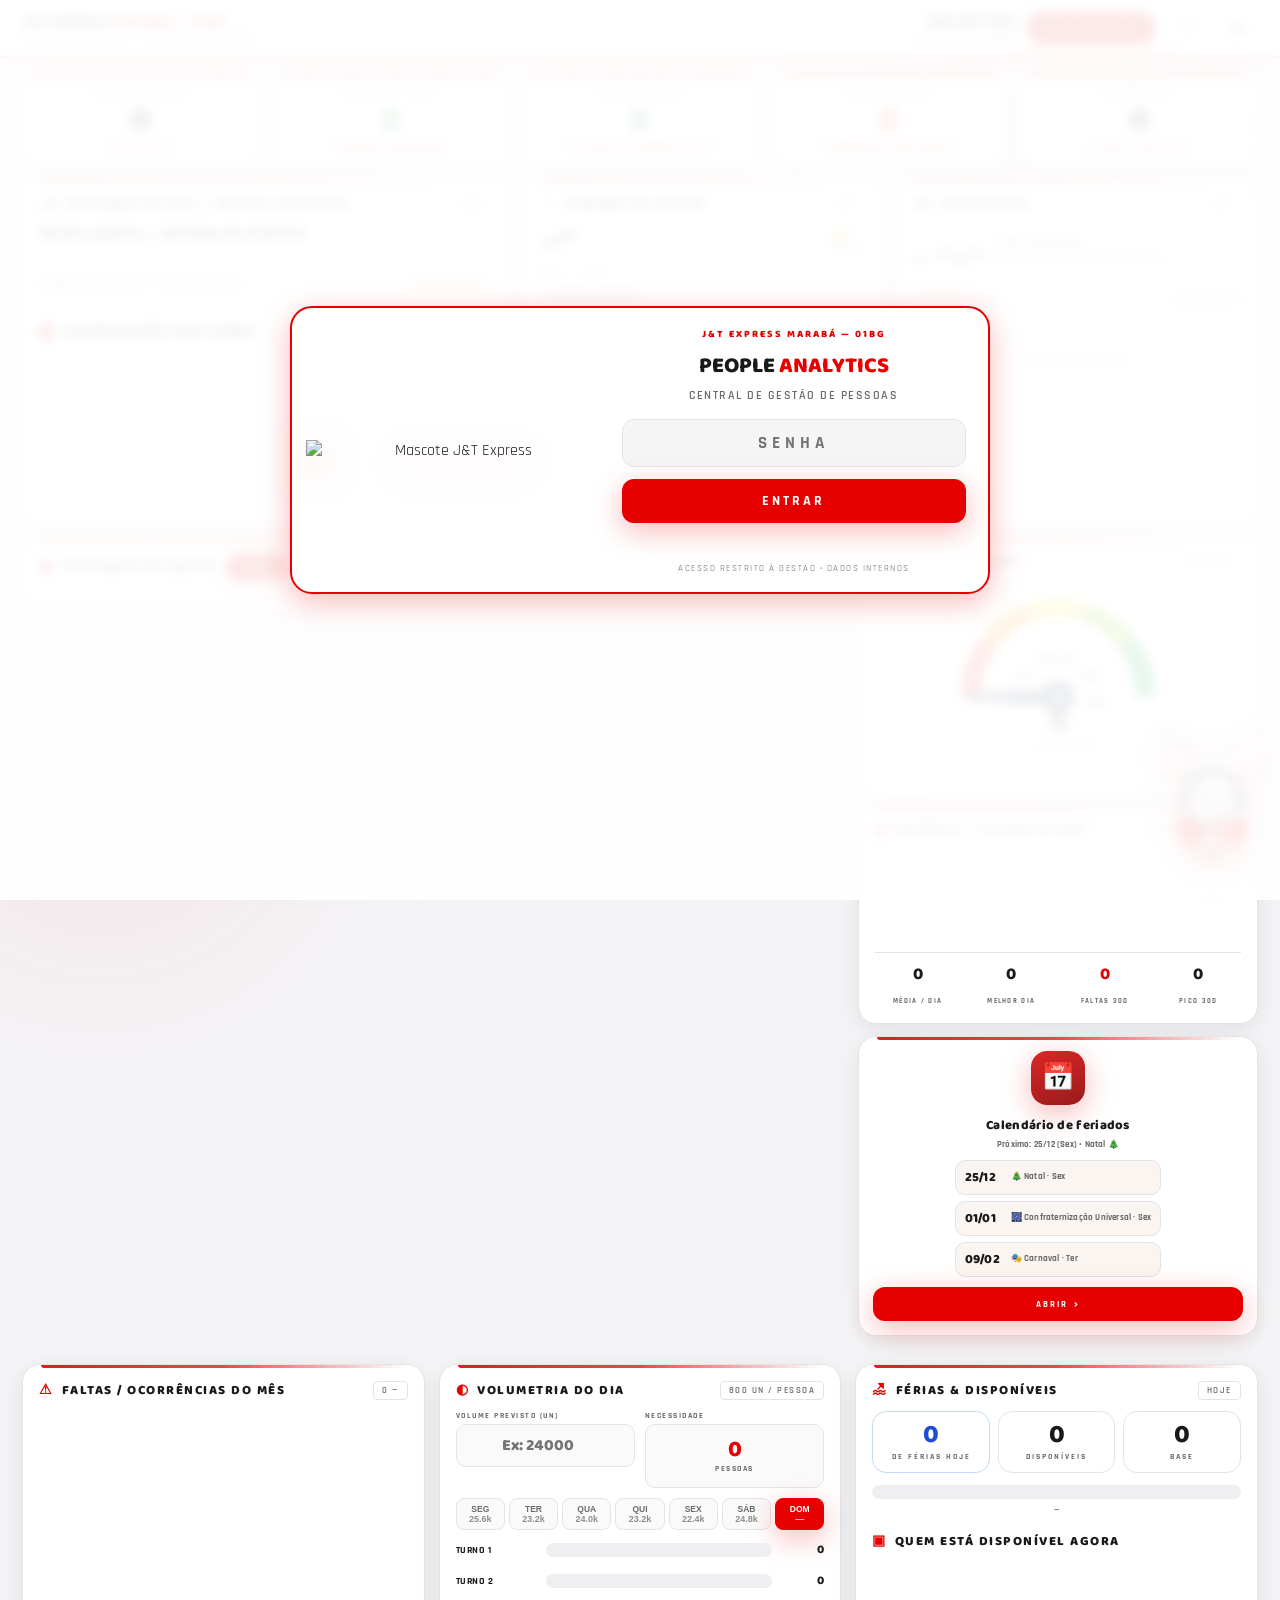
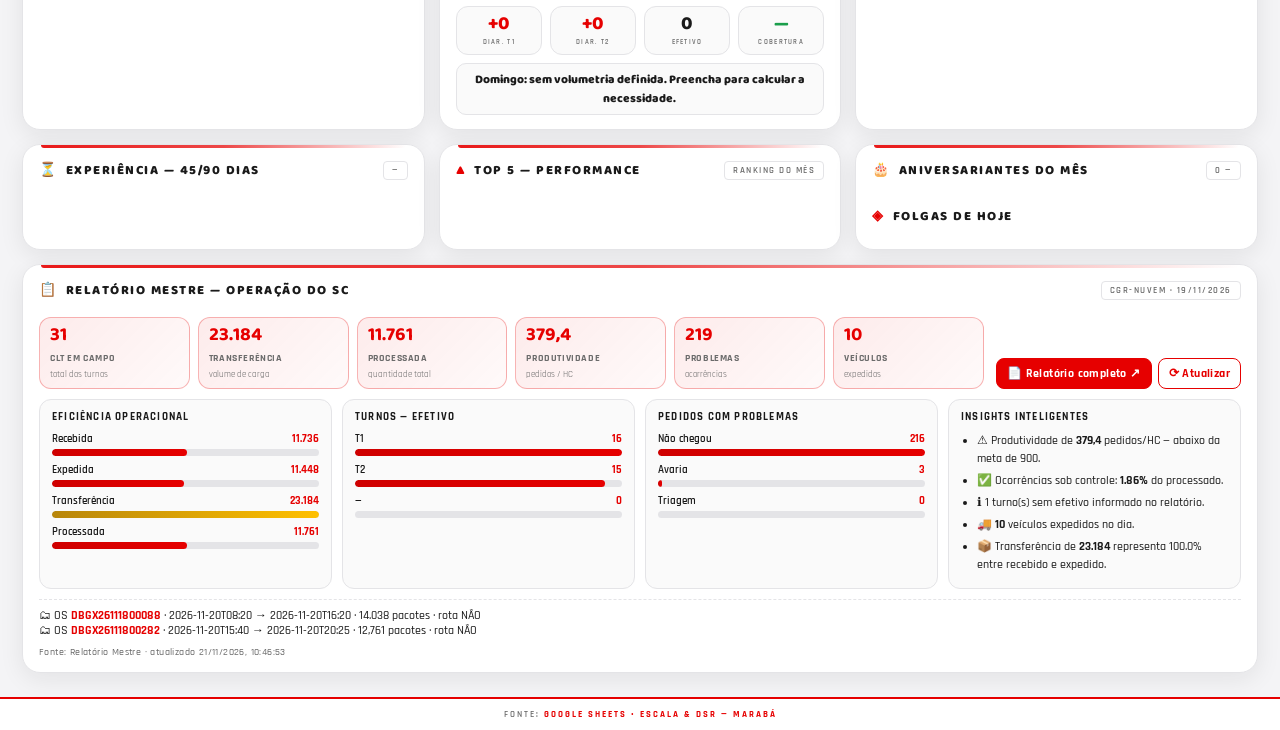
==== commit 7ecc2955: "painel: KPI de cobertura vira previsao simples do contingente do dia" ====
--- a/index.html
+++ b/index.html
@@ -1103,7 +1103,7 @@
   <div class="kpis">
     <div class="kpi"><div class="kpi-label">Colaboradores</div><div class="kpi-value" id="kpiEfetivo">0</div><div class="kpi-foot">Efetivo Ativo</div></div>
     <div class="kpi kpi-good"><div class="kpi-label">Presentes hoje</div><div class="kpi-value" id="kpiPresentes">0</div><div class="kpi-foot" id="kpiPresentesFoot">Presença registrada</div></div>
-    <div class="kpi kpi-good"><div class="kpi-label">Cobertura</div><div class="kpi-value" id="kpiCobertura">0<small>%</small></div><div class="kpi-foot">Colaboradores em campo</div></div>
+    <div class="kpi kpi-good"><div class="kpi-label">Previsão hoje</div><div class="kpi-value" id="kpiCobertura">0</div><div class="kpi-foot">Em campo se ninguém faltar</div></div>
     <div class="kpi kpi-warn"><div class="kpi-label">Faltas no mês</div><div class="kpi-value" id="kpiFaltas">0</div><div class="kpi-foot" id="kpiFaltasFoot">Ocorrências registradas</div></div>
     <div class="kpi"><div class="kpi-label">Folgas hoje</div><div class="kpi-value" id="kpiFolgas">0</div><div class="kpi-foot">Folgas / DSR do dia</div></div>
   </div>
@@ -1808,42 +1808,17 @@
   return Array.from(nomes.values());
 }
 
-// Ausências de hoje (presença e ocorrência) — contadas por matrícula, sem duplicar
-function ausenciasDeHoje(d) {
-  const iso = todayISO();
-  const faltas = new Set(), atestados = new Set();
-  const add = (mat, nome, tipo) => {
-    const k = strip(mat) || String(nome || '').toLowerCase();
-    const t = String(tipo || '').toLowerCase();
-    if (/atestado/.test(t)) { atestados.add(k); faltas.delete(k); }
-    else if (/falta/.test(t)) { if (!atestados.has(k)) faltas.add(k); }
-  };
-  (d.attendance || []).filter(a => a.date === iso).forEach(a => add(a.matricula, a.colabName, a.status));
-  (d.occurrences || []).filter(o => String(o.data || '') === iso).forEach(o => add(o.matricula, o.colabName, o.tipo));
-  const ativas = new Set((d.colabs || []).filter(c => String(c.status || 'Ativo').toLowerCase() === 'ativo' && !isOnVacation(c)).map(c => strip(c.matricula)));
-  return { faltas: Array.from(faltas).filter(k => ativas.has(k)).length, atestados: Array.from(atestados).filter(k => ativas.has(k)).length };
-}
-
 const renderKpis = (d) => {
   const ativos = d.colabs.filter(c => String(c.status || 'Ativo').toLowerCase() !== 'desligado' && !isOnVacation(c));
   const today = todayISO();
   const presentes = d.attendance.filter(a => a.date === today && /Presente|Cobrindo/i.test(String(a.status || ''))).length;
   const faltasMes = d.occurrences.filter(o => String(o.data || '').startsWith(monthNow()) && /falta/i.test(String(o.tipo || ''))).length;
   const folgasHoje = folgasDeHoje(d).length;
-  const idxHoje = (new Date().getDay() + 6) % 7;
-  const nomeVol = DAY_NAMES[idxHoje];
-  const fc = getWeeklyForecast(d);
-  const volHoje = fc && Object.prototype.hasOwnProperty.call(fc, nomeVol) ? Number(fc[nomeVol] || 0) : (WEEK_CAP[idxHoje] || 0);
-  const vrHoje = computeVol(d, volHoje, idxHoje);
-  const diaristasHoje = Number(vrHoje.diarT1 || 0) + Number(vrHoje.diarT2 || 0);
-  const aus = ausenciasDeHoje(d);
-  const emCampoHoje = Math.max(0, ativos.length - folgasHoje - aus.faltas - aus.atestados);
-  const escaladosHoje = emCampoHoje + diaristasHoje;
-  const cobertura = escaladosHoje > 0 ? Math.round((presentes / escaladosHoje) * 100) : 0;
+  const previstosHoje = Math.max(0, ativos.length - folgasHoje); // contingente previsto hoje (ninguém faltando)
   $('#kpiEfetivo').textContent = ativos.length;
   $('#kpiPresentes').textContent = presentes;
   $('#kpiPresentesFoot').textContent = 'DE ' + ativos.length + ' ATIVOS HOJE';
-  $('#kpiCobertura').innerHTML = escaladosHoje + '<small>' + emCampoHoje + ' em campo' + (aus.faltas ? ' −' + aus.faltas + ' falta(s)' : '') + (aus.atestados ? ' −' + aus.atestados + ' atestado(s)' : '') + (diaristasHoje ? ' +' + diaristasHoje + ' diarista(s)' : '') + ' · ' + cobertura + '% presentes</small>';
+  $('#kpiCobertura').textContent = previstosHoje;
   $('#kpiFaltas').textContent = faltasMes;
   $('#kpiFolgas').textContent = folgasHoje;
 };
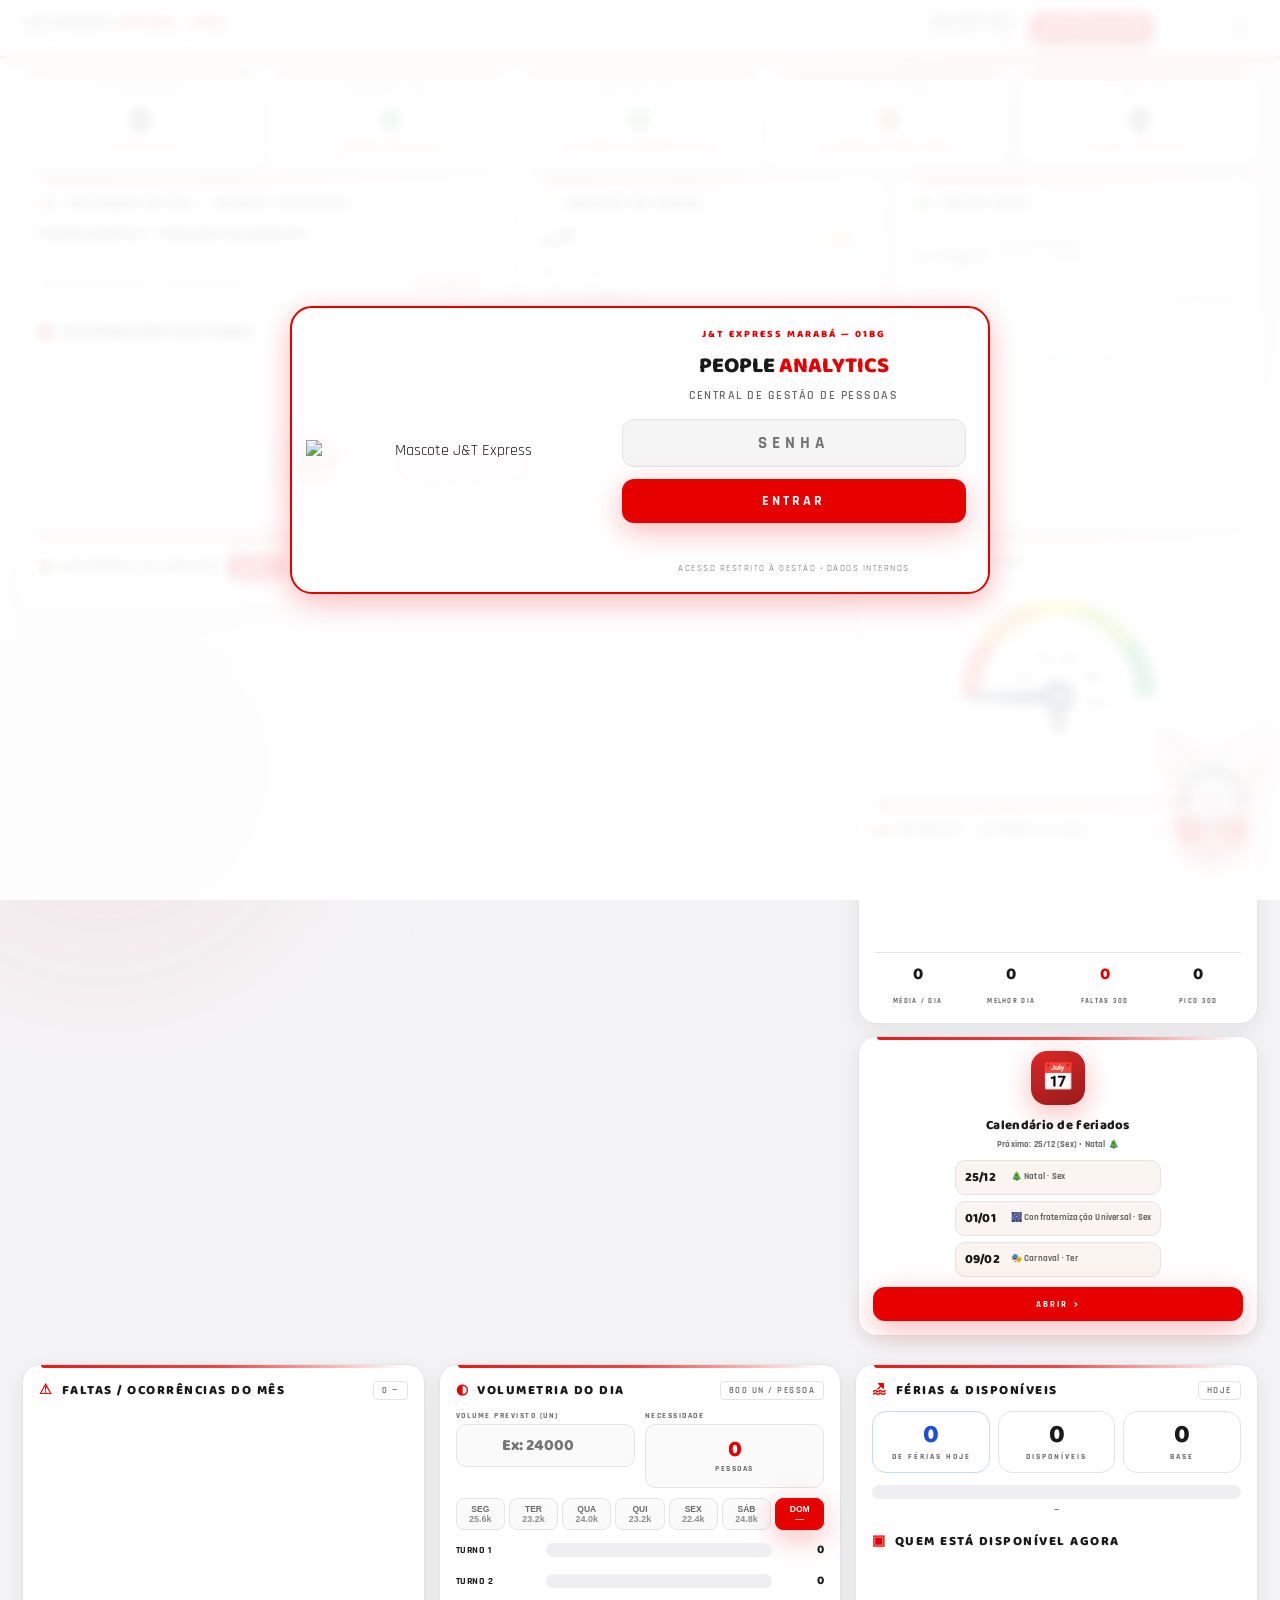
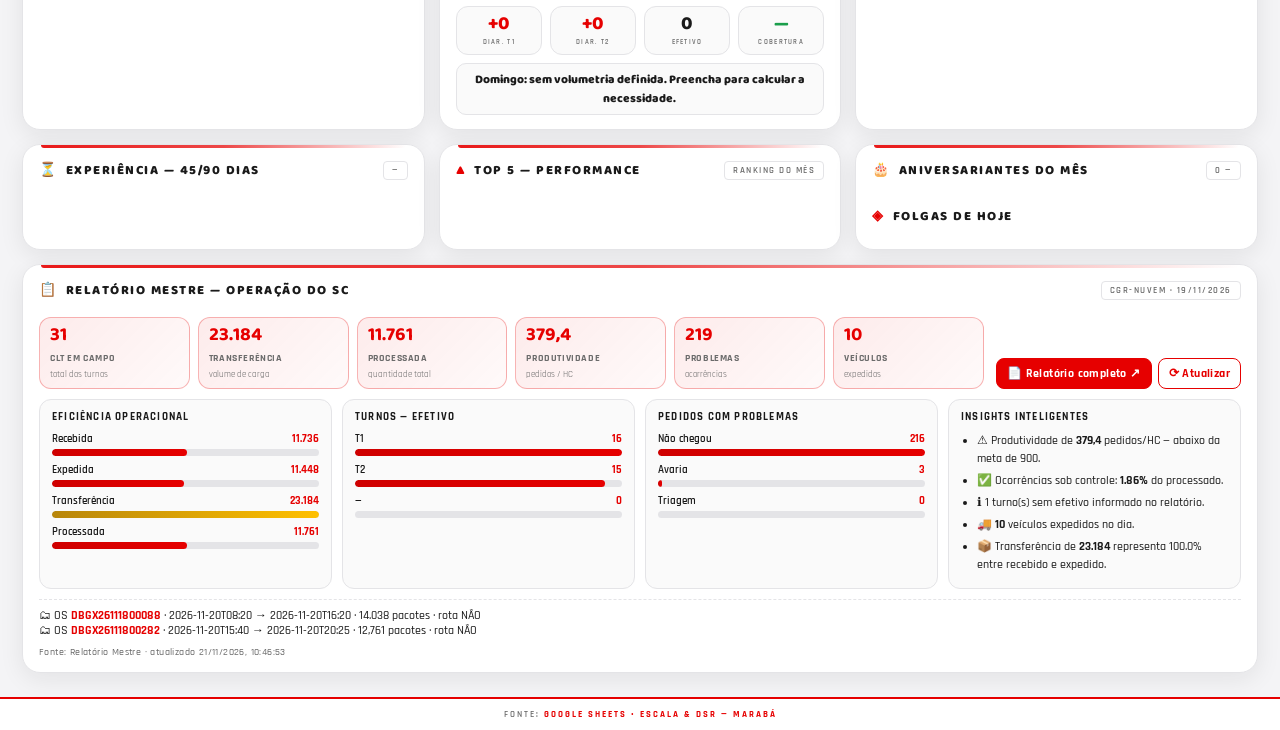
==== commit 612e53ba: "painel: icone do botao Enviar alerta vira SVG vetorial" ====
--- a/index.html
+++ b/index.html
@@ -1090,7 +1090,7 @@
       <div class="hud-time" id="hudTime">--:--:--</div>
       <div class="hud-date" id="hudDate">— — —</div>
     </div>
-    <button class="hud-send" id="broadcastBtn" type="button" title="Enviar mensagem para todos os celulares">📢 <span class="hide-sm">Enviar alerta</span></button>
+    <button class="hud-send" id="broadcastBtn" type="button" title="Enviar mensagem para todos os celulares"><svg viewBox="0 0 24 24" width="15" height="15" fill="none" stroke="currentColor" stroke-width="2" stroke-linecap="round" stroke-linejoin="round" aria-hidden="true" style="flex:none"><path d="M3 11l18-5v12L3 14v-3z"/><path d="M11.6 16.8a3 3 0 1 1-5.8-1.6"/></svg> <span class="hide-sm">Enviar alerta</span></button>
     <button class="hud-gear" id="fullscreenBtn" type="button" title="Tela cheia — clique ou Alt+F (Esc para sair)" aria-label="Tela cheia">⛶</button>
     <button class="hud-gear" id="settingsBtn" type="button" title="Configuração — tema, fonte, bloqueio e atalhos" aria-label="Configuração">⚙</button>
   </div>
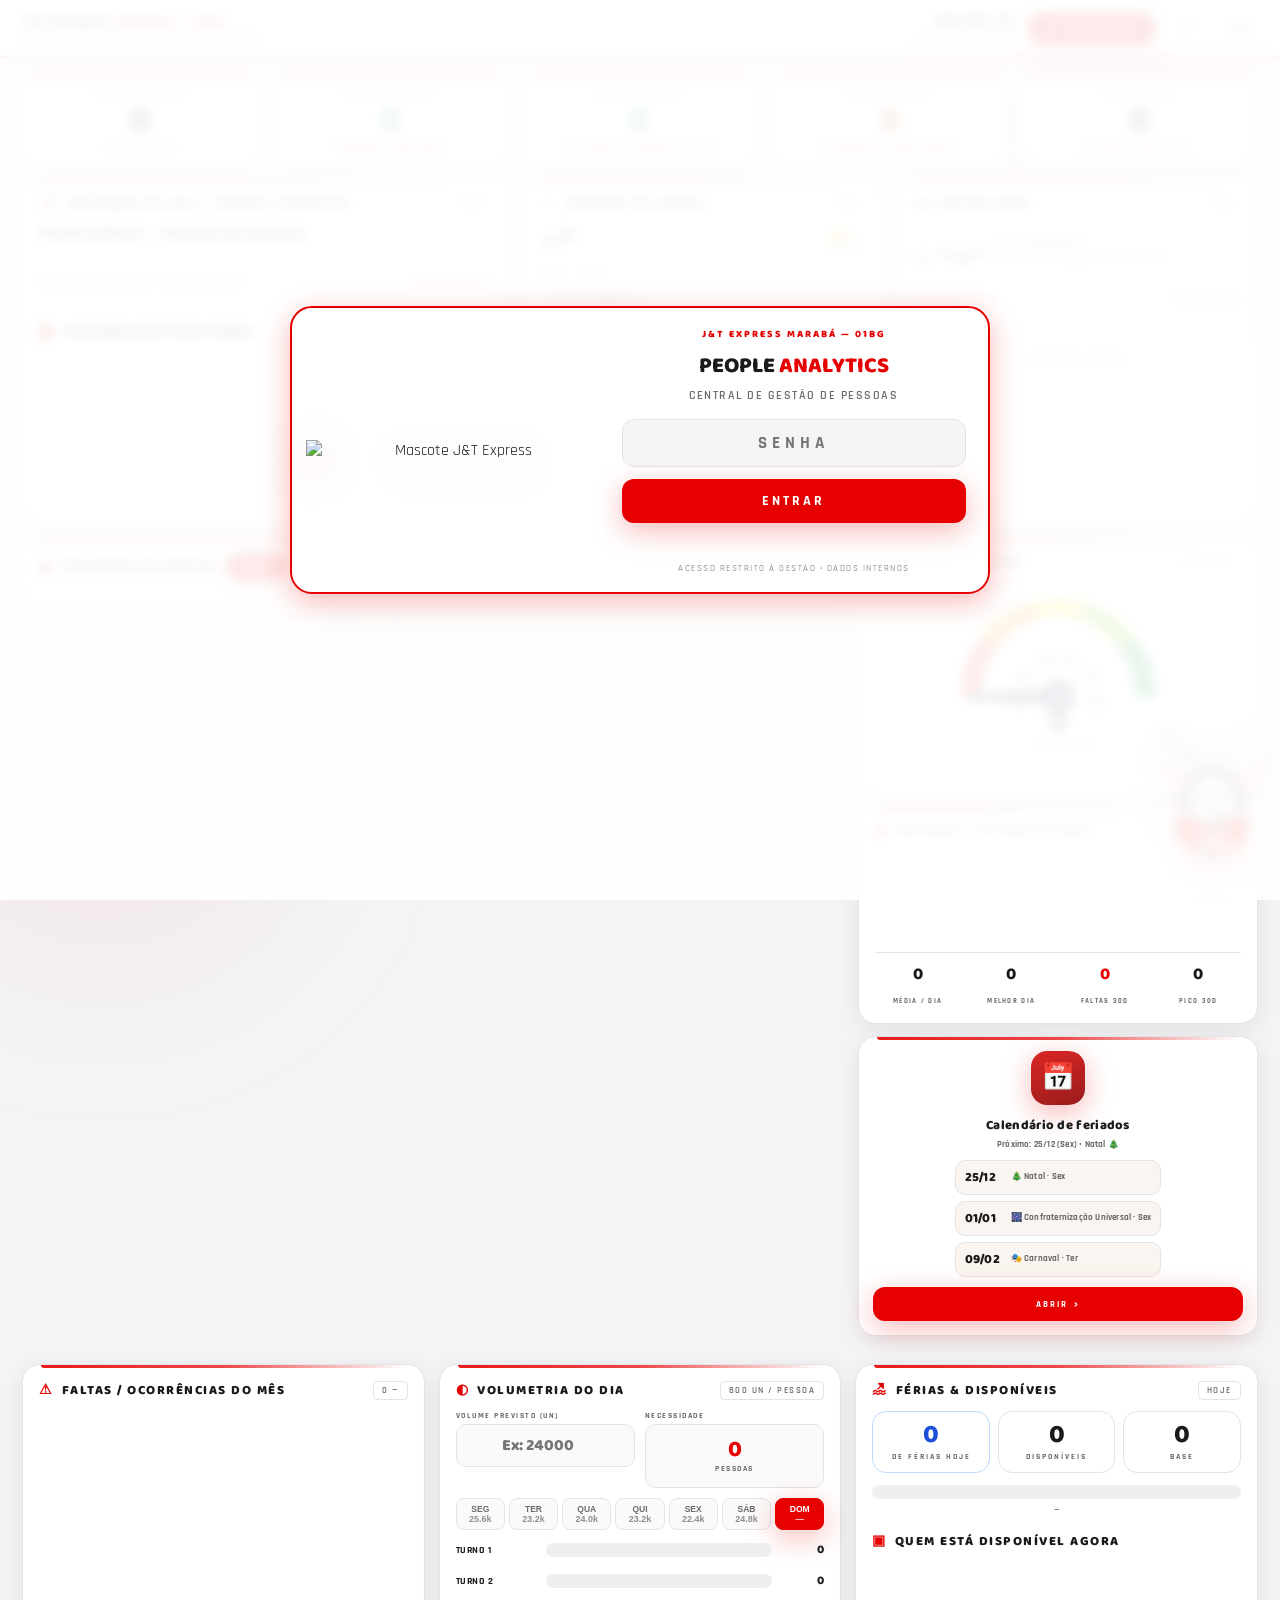
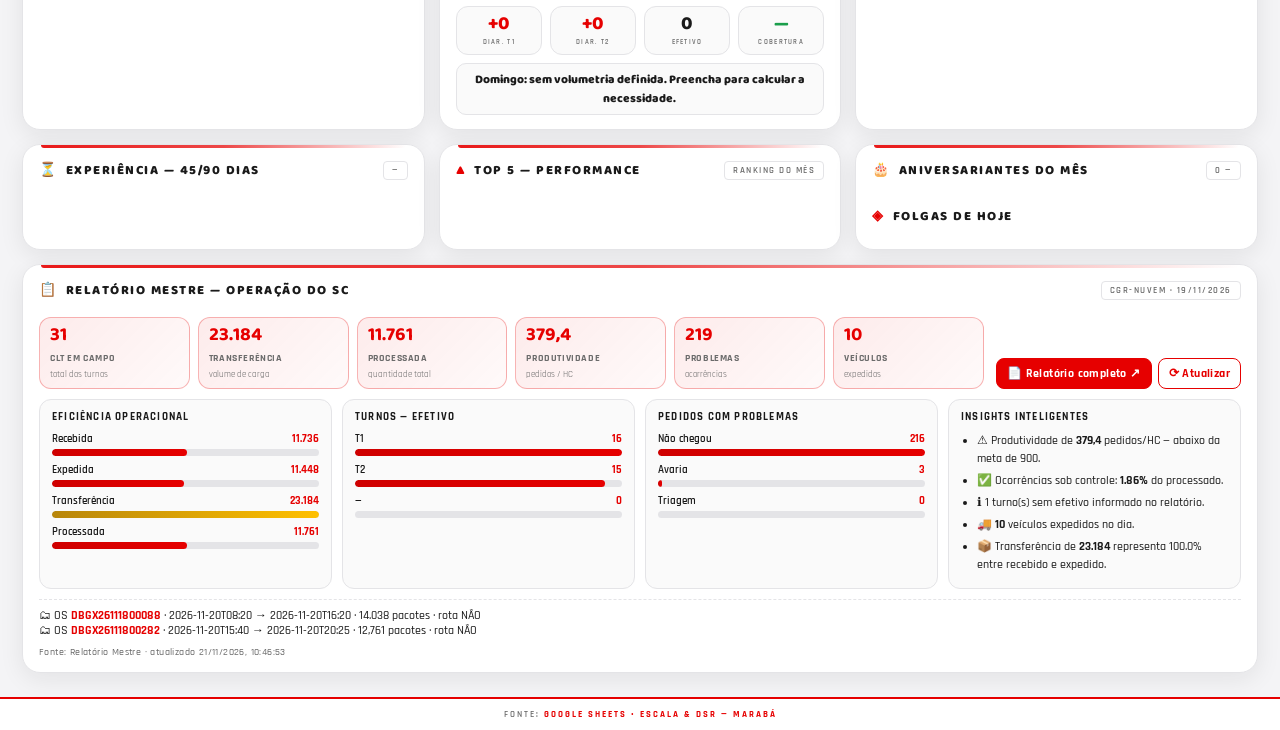
==== commit 94fdd8ca: "nuvem do relatorio: reenvio manual, retry no save e botao Atualizar puxando Firebase" ====
--- a/index.html
+++ b/index.html
@@ -4444,7 +4444,16 @@
     var open = document.getElementById('rmOpenBtn');
     if (open) open.addEventListener('click', function () { window.open('relatorio-mestre/index.html', '_blank'); });
     var ref = document.getElementById('rmRefreshBtn');
-    if (ref) ref.addEventListener('click', function () { if (window.rmSyncNow) window.rmSyncNow(); else load(); });
+    if (ref) ref.addEventListener('click', function (e) {
+      e.preventDefault(); e.stopPropagation();
+      const old = ref.textContent;
+      ref.disabled = true; ref.textContent = '⟳ Atualizando…';
+      const volta = () => { ref.disabled = false; ref.textContent = old; };
+      if (window.rmSyncNow) {
+        try { const p = window.rmSyncNow(); if (p && p.then) p.then(volta, volta); else setTimeout(volta, 900); }
+        catch (_) { volta(); }
+      } else { load(); setTimeout(volta, 900); }
+    });
   });
 })();
 </script>
@@ -4465,7 +4474,7 @@
     return d;
   }
   function load() {
-    fetch(URL + '?v=' + Date.now(), { cache: 'no-store' })
+    return fetch(URL + '?v=' + Date.now(), { cache: 'no-store' })
       .then(function (r) { if (!r.ok) throw new Error('HTTP ' + r.status); return r.json(); })
       .then(function (j) {
         if (j && j.data && window.rmRender) {
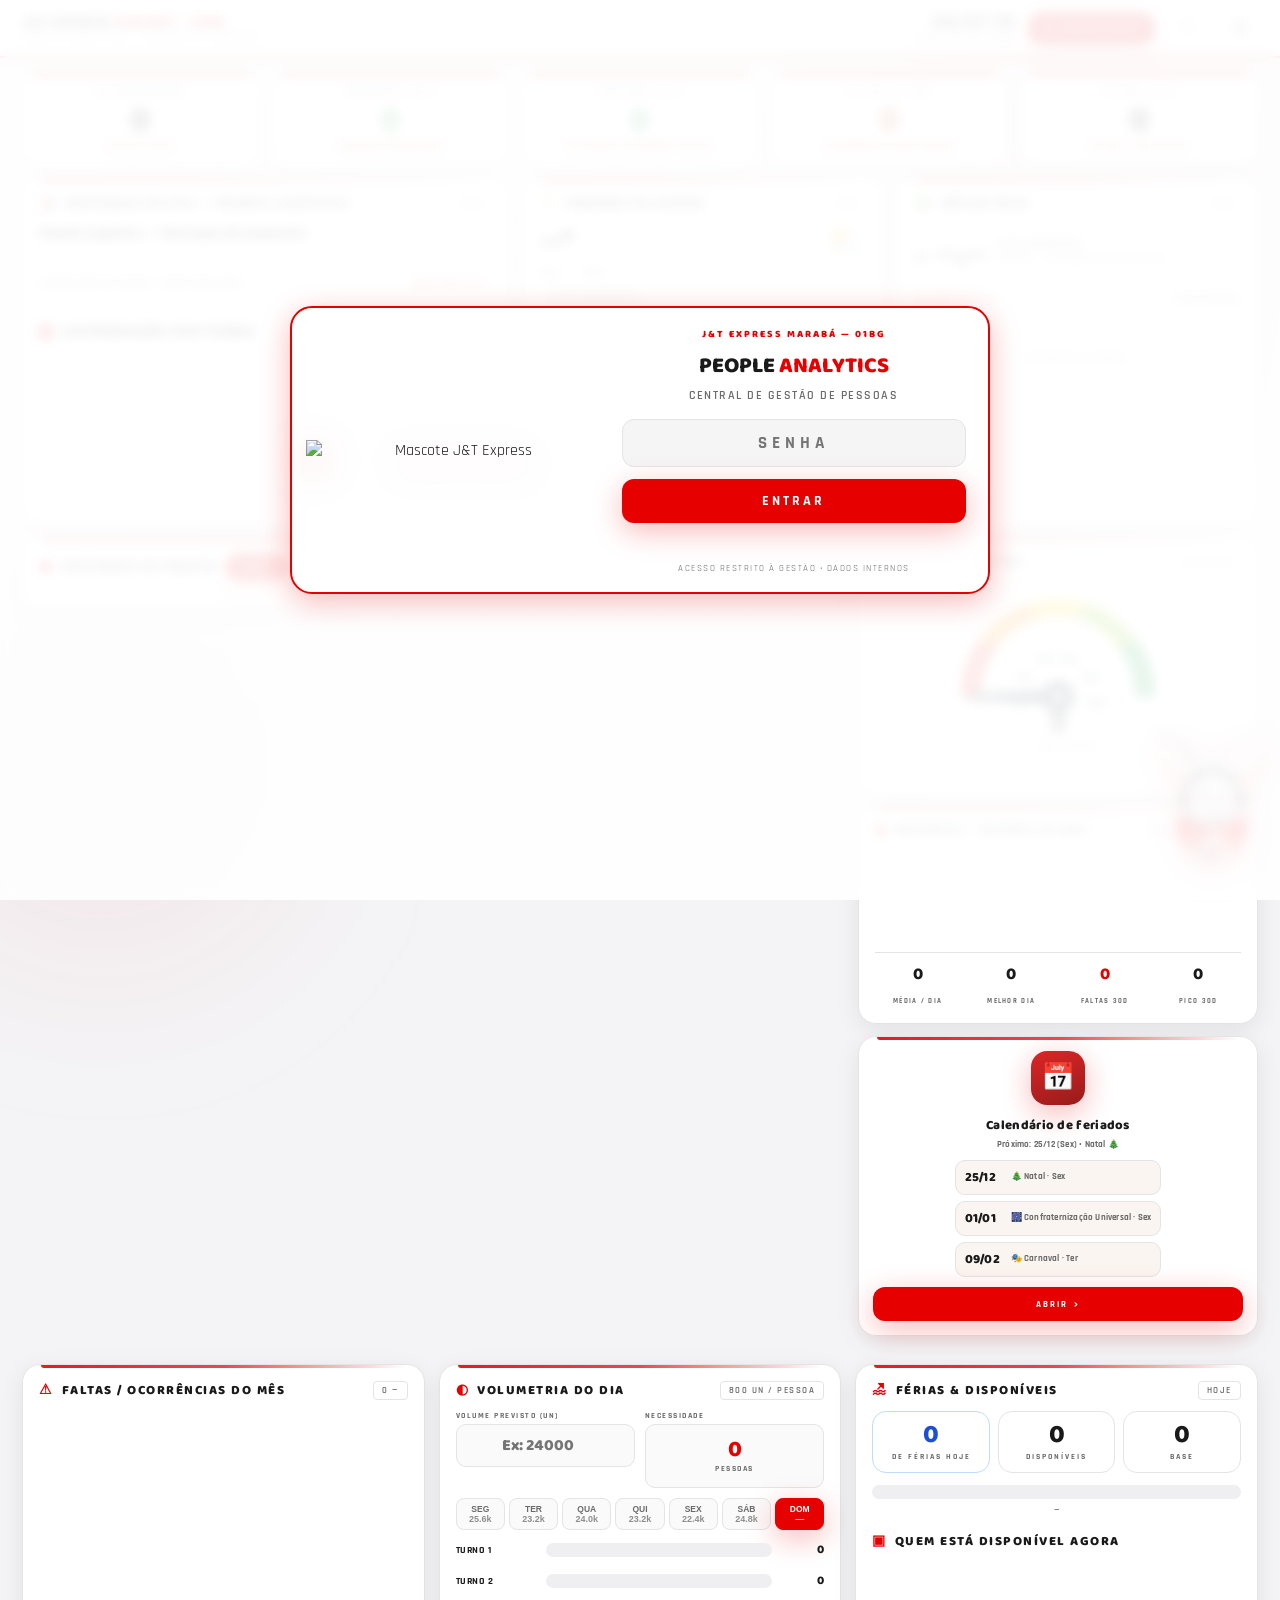
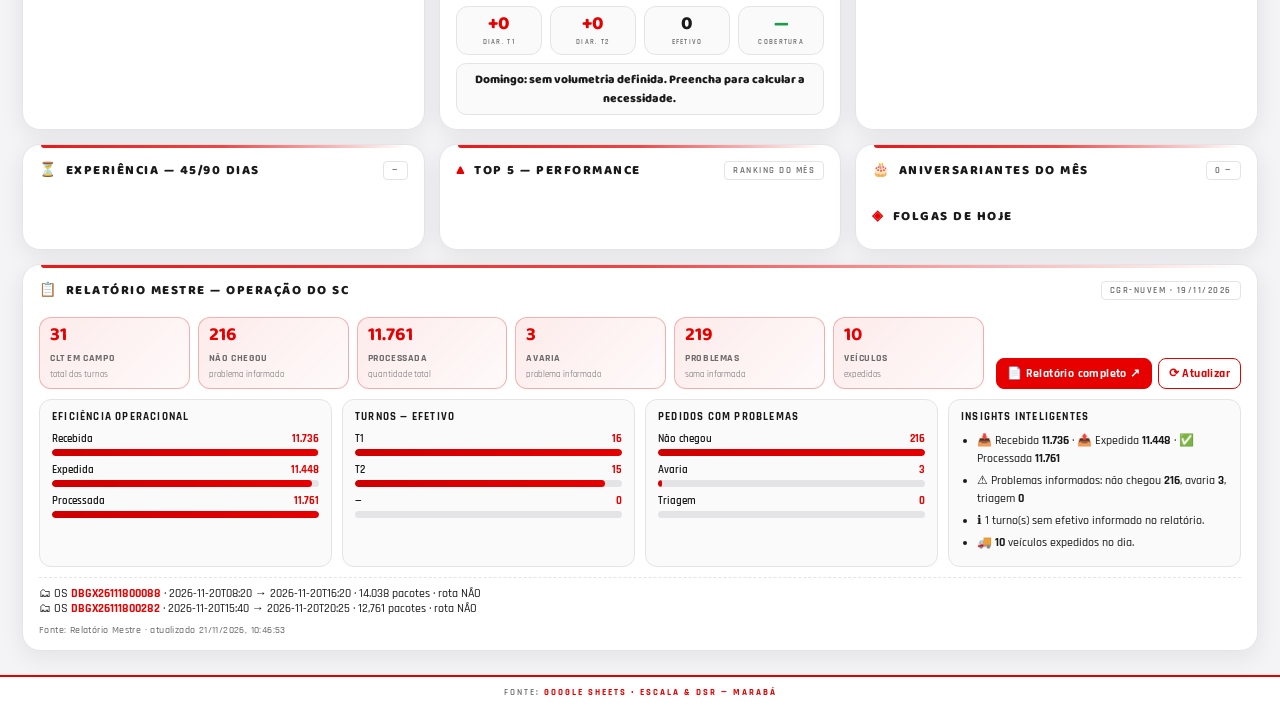
==== commit 01b039d9: "painel: relatorio mostra somente campos reais (remove transferencia/produtividade calculados)" ====
--- a/index.html
+++ b/index.html
@@ -4377,18 +4377,12 @@
   }
   function insights(d) {
     var e = d.eficiencia || {}, p = d.problemas || {}, out = [];
-    var totalProb = n(p.naoChegou) + n(p.avaria) + n(p.triagem);
-    var taxa = n(e.processada) > 0 ? (totalProb / n(e.processada)) * 100 : 0;
-    var prod = n(e.produtividade);
-    if (prod >= 900) out.push('⭐ Produtividade alta: <b>' + fmt(prod.toFixed(1)) + '</b> pedidos/HC acima da meta de 900.');
-    else if (prod > 0) out.push('⚠ Produtividade de <b>' + fmt(prod.toFixed(1)) + '</b> pedidos/HC — abaixo da meta de 900.');
-    if (taxa > 0 && taxa < 2) out.push('✅ Ocorrências sob controle: <b>' + taxa.toFixed(2) + '%</b> do processado.');
-    else if (taxa >= 2) out.push('🚨 Atenção: <b>' + taxa.toFixed(2) + '%</b> dos pedidos com problema (' + fmt(totalProb) + ').');
+    out.push('📥 Recebida <b>' + fmt(e.recebida) + '</b> · 📤 Expedida <b>' + fmt(e.expedida) + '</b> · ✅ Processada <b>' + fmt(e.processada) + '</b>');
+    out.push('⚠ Problemas informados: não chegou <b>' + fmt(p.naoChegou) + '</b>, avaria <b>' + fmt(p.avaria) + '</b>, triagem <b>' + fmt(p.triagem) + '</b>');
     var vazios = (d.turnos || []).filter(function (t) { return !t.nome || !n(t.clt); });
     if (vazios.length) out.push('ℹ ' + vazios.length + ' turno(s) sem efetivo informado no relatório.');
     if (n(e.veiculos) > 0) out.push('🚚 <b>' + fmt(e.veiculos) + '</b> veículos expedidos no dia.');
-    out.push('📦 Transferência de <b>' + fmt(e.transferencia) + '</b> representa ' +
-      (n(e.recebida) + n(e.expedida) > 0 ? ((n(e.transferencia) / (n(e.recebida) + n(e.expedida))) * 100).toFixed(1) : '0') + '% entre recebido e expedido.');
+    if (d.obs && String(d.obs).trim()) out.push('📝 Obs.: ' + esc(String(d.obs).trim()));
     return out;
   }
   function render(d) {
@@ -4399,16 +4393,15 @@
     var clt = (d.turnos || []).reduce(function (a, t) { return a + n(t.clt); }, 0);
     el('rmKpis').innerHTML =
       kpi('CLT em campo', fmt(clt), 'total dos turnos') +
-      kpi('Transferência', fmt(e.transferencia), 'volume de carga') +
+      kpi('Não chegou', fmt(p.naoChegou), 'problema informado') +
       kpi('Processada', fmt(e.processada), 'quantidade total') +
-      kpi('Produtividade', fmt(n(e.produtividade).toFixed(1)), 'pedidos / HC') +
-      kpi('Problemas', fmt(n(p.naoChegou) + n(p.avaria) + n(p.triagem)), 'ocorrências') +
+      kpi('Avaria', fmt(p.avaria), 'problema informado') +
+      kpi('Problemas', fmt(n(p.naoChegou) + n(p.avaria) + n(p.triagem)), 'soma informada') +
       kpi('Veículos', fmt(e.veiculos), 'expedidos');
-    var maxEff = Math.max(n(e.recebida), n(e.expedida), n(e.transferencia), n(e.processada), 1);
+    var maxEff = Math.max(n(e.recebida), n(e.expedida), n(e.processada), 1);
     el('rmEffChart').innerHTML =
       bar('', 'Recebida', e.recebida, maxEff) .replace('<span></span>', '<span>Recebida</span>') +
       bar('', 'Expedida', e.expedida, maxEff) .replace('<span></span>', '<span>Expedida</span>') +
-      bar('', 'Transferência', e.transferencia, maxEff, true).replace('<span></span>', '<span>Transferência</span>') +
       bar('', 'Processada', e.processada, maxEff).replace('<span></span>', '<span>Processada</span>');
     var maxT = Math.max.apply(null, (d.turnos || []).map(function (t) { return n(t.clt); }).concat([1]));
     el('rmTurnosChart').innerHTML = (d.turnos || []).map(function (t) {
@@ -4465,11 +4458,6 @@
   function normaliza(d, ts) {
     if (!d) return d;
     d = JSON.parse(JSON.stringify(d));
-    var e = d.eficiencia || {};
-    var clt = (d.turnos || []).reduce(function (a, t) { return a + Number(t.clt || 0); }, 0);
-    if (!Number(e.transferencia)) e.transferencia = Number(e.recebida || 0) + Number(e.expedida || 0);
-    if (!Number(e.produtividade) && clt > 0) e.produtividade = Number(e.processada || 0) / clt;
-    d.eficiencia = e;
     if (!d.atualizadoEm && ts) d.atualizadoEm = new Date(Number(ts)).toISOString();
     return d;
   }
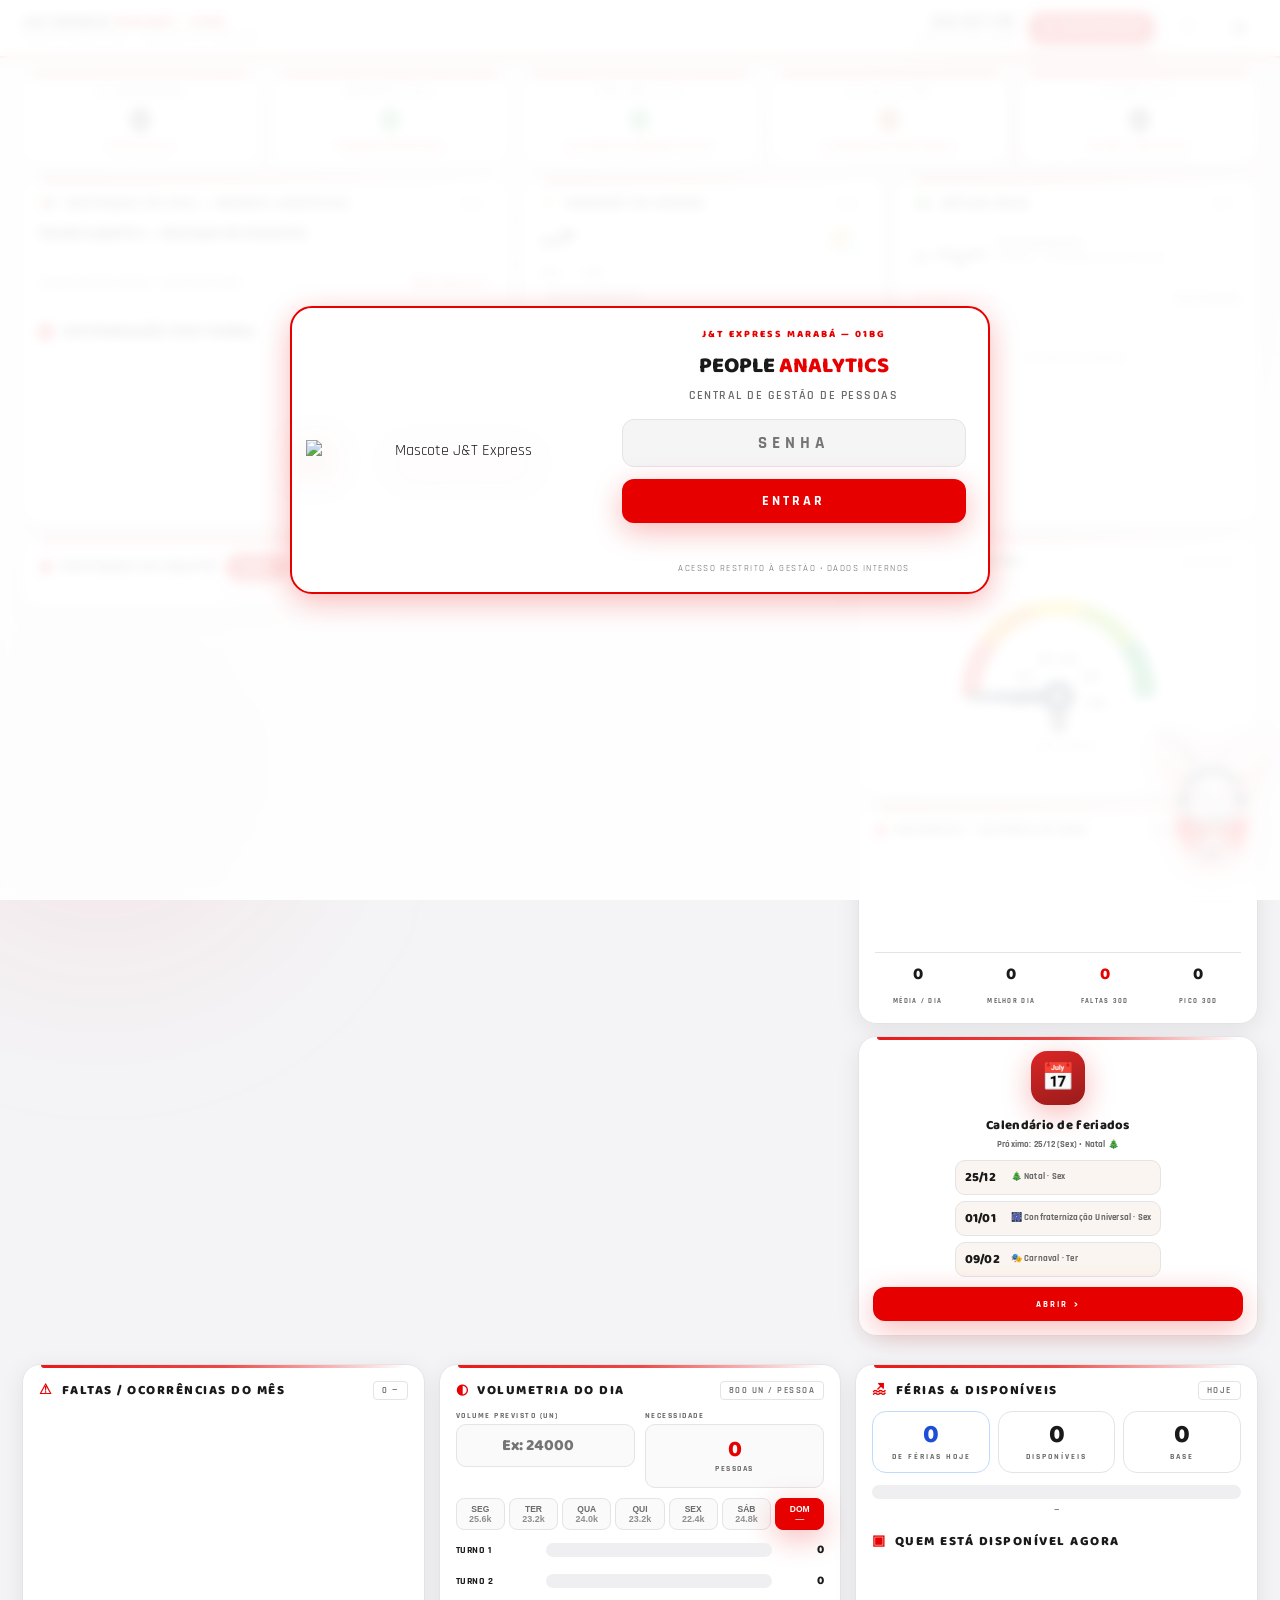
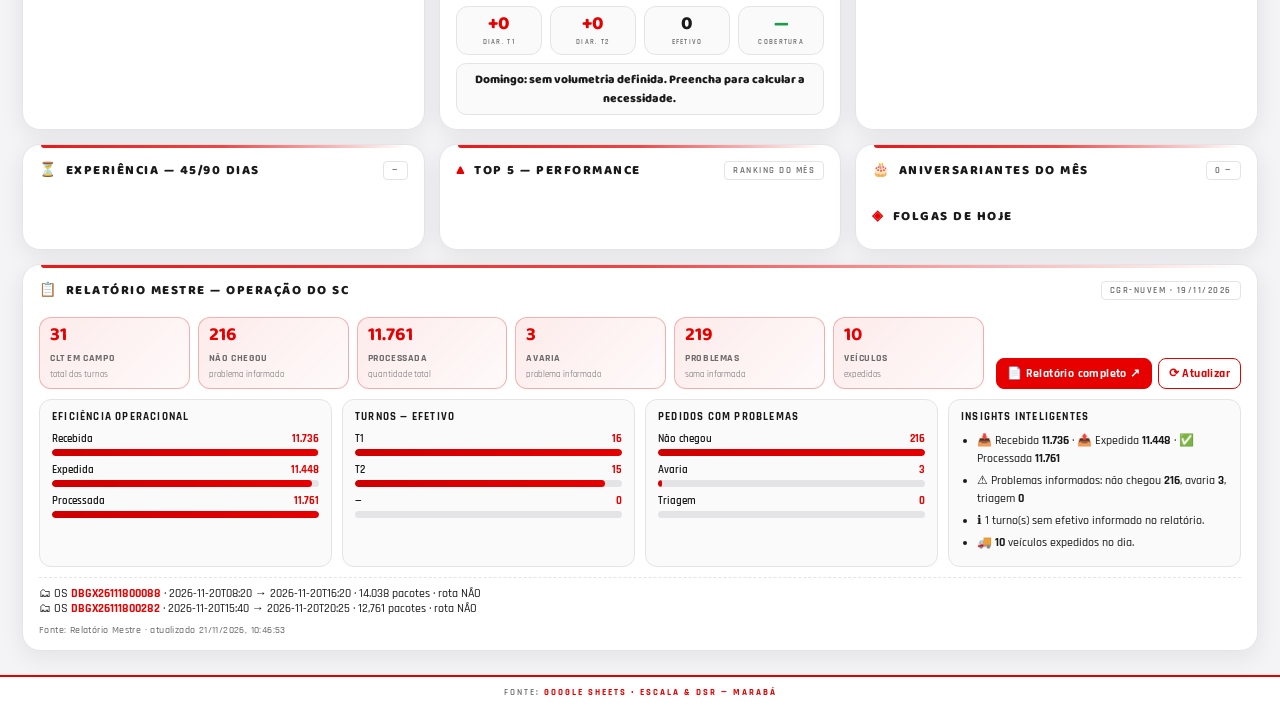
==== commit 5b18d92d: "Adiciona Portal de Talentos, cadastro publico, funil e notificacoes" ====
--- a/index.html
+++ b/index.html
@@ -248,6 +248,8 @@
 .chip.t2.active { background: #c026d3; border-color: #c026d3; box-shadow: 0 0 12px rgba(192,38,211,0.4); }
 .chip.quali.active { background: #059669; border-color: #059669; box-shadow: 0 0 12px rgba(5,150,105,0.4); }
 .chip.adm.active { background: #b45309; border-color: #b45309; box-shadow: 0 0 12px rgba(180,83,9,0.4); }
+.chip-link { background: rgba(230,0,0,.07); border: 1.5px solid var(--red); color: var(--red); font-family: 'Rajdhani'; font-weight: 700; font-size: 9.5px; letter-spacing: 1.5px; padding: 6px 13px; border-radius: 99px; cursor: pointer; text-transform: uppercase; text-decoration: none; white-space: nowrap; }
+.chip-link:hover { background: var(--red); color: #fff; box-shadow: var(--shadow-red); }
 
 .wall-panel { align-self: start; }
 .wall-actions { display: flex; align-items: center; gap: 6px; margin-left: auto; flex: 0 0 auto; }
@@ -1174,6 +1176,7 @@
           <button class="chip t2" data-f="Turno 2">Turno 2</button>
           <button class="chip quali" data-f="Qualidade">Qualidade</button>
           <button class="chip adm" data-f="ADM">ADM</button>
+          <a class="chip-link" href="talentos.html" title="Analisar candidatos do portal — colaboradores da casa e candidatos de fora">★ Talentos</a>
         </div>
         <div class="wall-actions">
           <button class="wall-btn" id="wallPopoutBtn" type="button" title="Abrir o módulo Destaque em nova janela" aria-label="Abrir em nova janela">⧉</button>
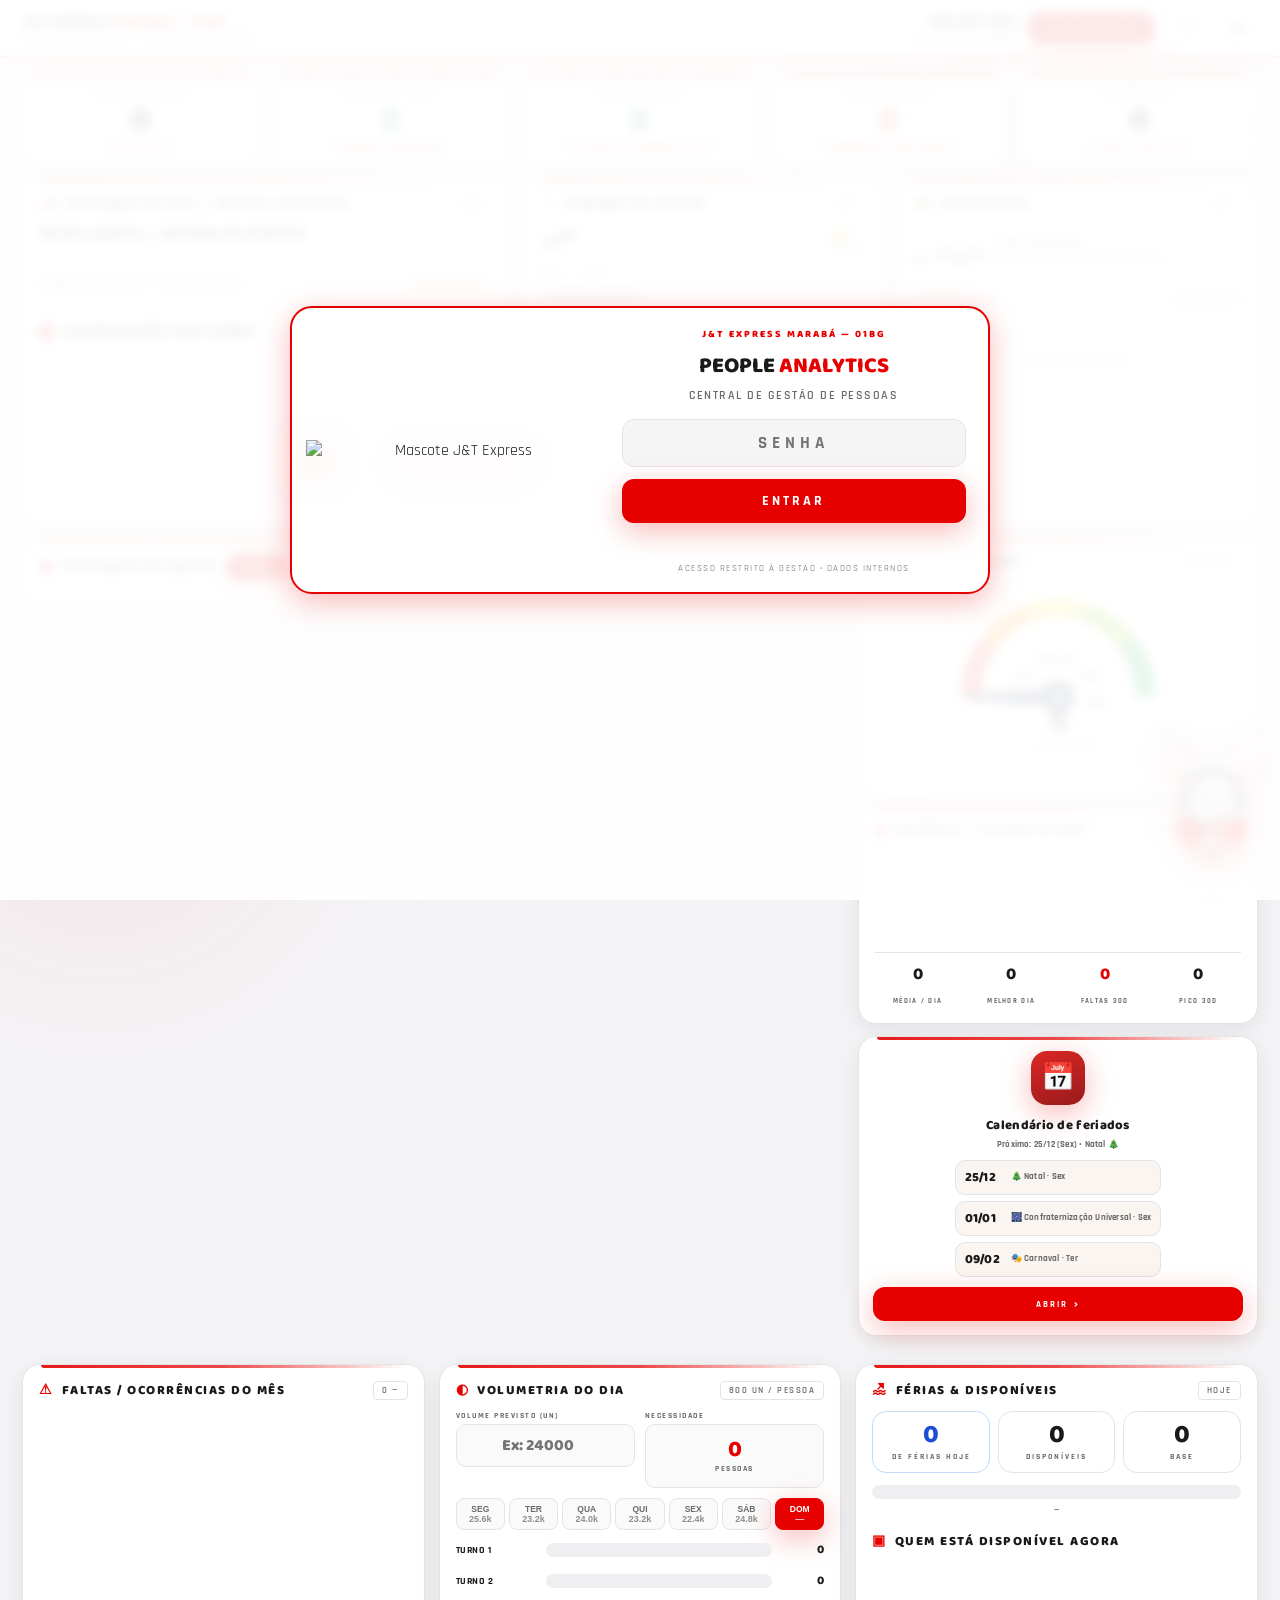
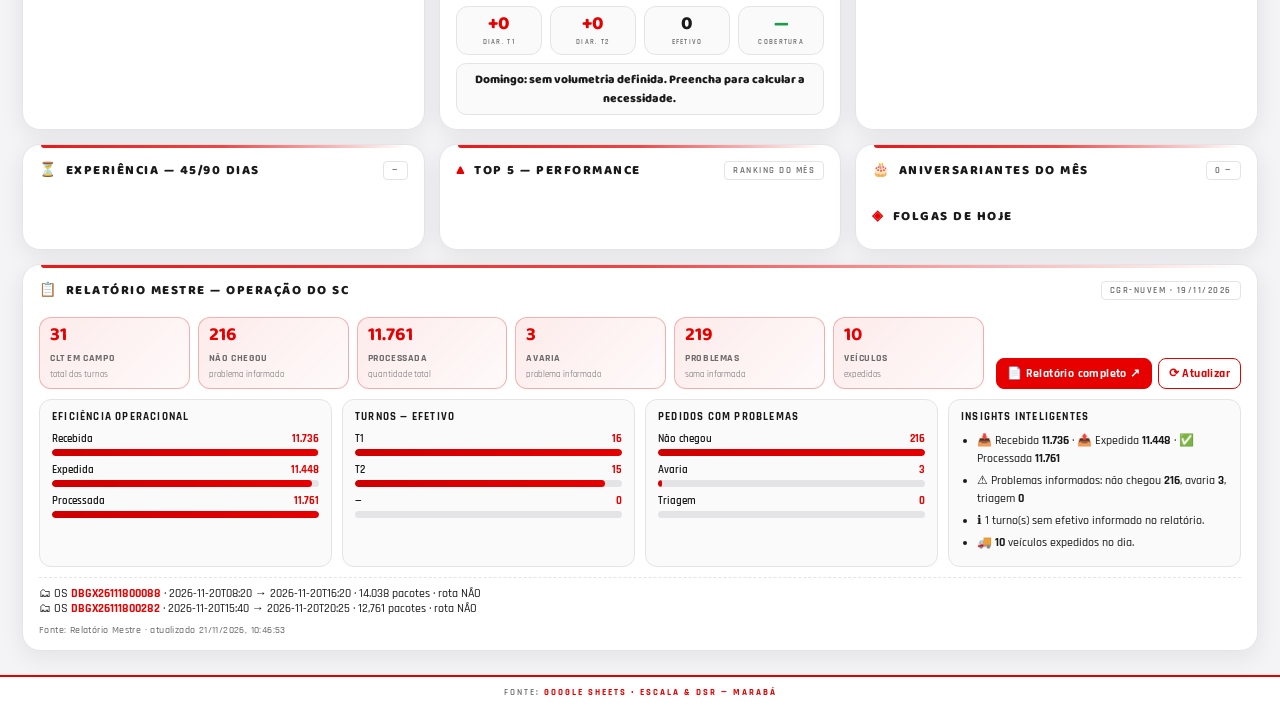
==== commit 61bac47c: "Ficha legivel com foto ampliavel em tela cheia" ====
--- a/index.html
+++ b/index.html
@@ -1440,6 +1440,59 @@
 .bcard-wa:hover { filter: brightness(1.06); }
 .bcard-close { background: rgba(255,255,255,.12); color: #fff; border: 1px solid rgba(255,255,255,.35); }
 .bcard-status { min-height: 18px; font-family: 'Rajdhani', sans-serif; font-size: 10px; color: #fde68a; text-align: center; letter-spacing: .5px; }
+
+/* ===== FOTO AMPLIADA ===== */
+.photoview { position:fixed; inset:0; z-index:120; display:flex; align-items:center; justify-content:center;
+  background:rgba(8,10,16,.92); backdrop-filter:blur(8px); padding:24px; }
+.photoview[hidden] { display:none !important; }
+.photoview-inner { display:flex; flex-direction:column; align-items:center; gap:16px; max-width:min(92vw,620px); }
+.photoview-foto img { display:block; max-width:min(86vw,560px); max-height:72vh; width:auto; height:auto;
+  border-radius:18px; border:3px solid var(--red); box-shadow:0 24px 70px rgba(0,0,0,.6); object-fit:contain; }
+.photoview-foto .avatar { width:280px !important; height:280px !important; border-radius:22px !important; font-size:80px !important; }
+.photoview-info { text-align:center; color:#fff; }
+.photoview-nome { font-size:22px; font-weight:800; }
+.photoview-mat { font-size:14px; color:#cbd5e1; letter-spacing:1px; margin-top:4px; }
+.photoview-x { position:fixed; top:18px; right:20px; width:44px; height:44px; border-radius:50%;
+  border:2px solid rgba(255,255,255,.4); background:rgba(255,255,255,.12); color:#fff;
+  font-size:20px; font-weight:800; cursor:pointer; }
+.photoview-x:hover { background:var(--red); border-color:var(--red); }
+#pmAvatar { cursor:zoom-in; position:relative; }
+#pmAvatar::after { content:'🔍 ampliar'; position:absolute; bottom:-2px; left:50%; transform:translateX(-50%);
+  font-size:9px; color:#fff; background:rgba(0,0,0,.55); padding:2px 7px; border-radius:99px; white-space:nowrap; }
+#pmAvatar:hover .avatar { box-shadow:0 0 0 3px var(--red); }
+
+/* ===== FICHA: foto → botões → texto ===== */
+.pm-top { display:flex; flex-direction:column; align-items:center; gap:8px; padding:4px 0 12px; border-bottom:2px solid var(--red); }
+.pm-top .pmodal-avatar { flex:none; }
+.pm-top .pm-actions { width:min(100%,520px); margin:0 !important; grid-template-columns:repeat(4,1fr); }
+.pmodal-head { border-bottom:1px solid var(--line) !important; padding:14px 6px !important; text-align:center; justify-content:center; }
+.pmodal-badges { justify-content:center; }
+@media (max-width:640px) { .pm-top .pm-actions { grid-template-columns:repeat(2,1fr); } }
+
+/* ===== LEGIBILIDADE: o texto da ficha importa mais que os botões ===== */
+.pmodal-card, .pmodal-card * { font-family: 'Segoe UI', system-ui, -apple-system, Arial, sans-serif !important; letter-spacing: 0 !important; }
+.pmodal-name { font-size: 24px !important; }
+.pmodal-role { font-size: 13px !important; }
+.pmodal-sec-title { font-size: 14px !important; }
+.pchip { font-size: 13px !important; padding: 8px 11px !important; line-height: 1.4 !important; }
+.pchip b { font-size: 10px !important; }
+.ind-table { font-size: 13px !important; }
+.ind-table th { font-size: 11px !important; padding: 8px 10px !important; }
+.ind-table td { padding: 8px 10px !important; }
+.plist-row { font-size: 12px !important; padding: 7px 2px !important; }
+.pmini span { font-size: 10px !important; }
+.pmini b { font-size: 22px !important; }
+#pmObsText { font-size: 14px !important; }
+/* Botões discretos dentro da ficha */
+.pm-actions { gap: 6px !important; }
+.pm-btn { padding: 6px 8px !important; font-size: 11px !important; font-weight: 600 !important;
+  text-transform: none !important; border: 1px solid var(--line) !important; border-radius: 9px !important;
+  background: var(--white) !important; color: var(--gray) !important; }
+.pm-btn b { font-size: 13px !important; }
+.pm-btn:hover { background: var(--bg) !important; color: var(--red) !important; border-color: var(--line-red) !important; }
+#pmObsAI, #pmObsSave { padding: 7px 12px !important; font-size: 11px !important; font-weight: 600 !important;
+  text-transform: none !important; letter-spacing: 0 !important; }
+#pmObsSave { background: var(--red) !important; color: #fff !important; }
 </style>
 
 <div class="pmodal" id="birthdayModal" hidden>
@@ -1485,8 +1538,11 @@
   <div class="pmodal-backdrop" data-pclose></div>
   <div class="pmodal-card">
     <button class="pmodal-close" data-pclose>✕</button>
+    <div class="pm-top">
+      <div class="pmodal-avatar" id="pmAvatar"></div>
+      <div class="pm-actions" id="pmActions"></div>
+    </div>
     <div class="pmodal-head">
-      <div class="pmodal-avatar" id="pmAvatar"></div>
       <div style="min-width:0;">
         <div class="pmodal-name" id="pmName">—</div>
         <div class="pmodal-role" id="pmRole">—</div>
@@ -1494,7 +1550,6 @@
       </div>
     </div>
     <div class="pmodal-chips" id="pmChips"></div>
-    <div class="pm-actions" id="pmActions"></div>
 
     <div class="pmodal-section">
       <div class="pmodal-sec-title"><i>▲</i> Indicadores do colaborador</div>
@@ -1524,6 +1579,18 @@
     <div class="pmodal-section" style="margin-top:12px;">
       <div class="pmodal-sec-title"><i>▣</i> EPIs entregues</div>
       <div class="plist" id="pmEpis"></div>
+    </div>
+  </div>
+</div>
+
+<!-- ===== FOTO AMPLIADA (tela cheia) ===== -->
+<div class="photoview" id="photoView" hidden>
+  <button class="photoview-x" id="photoViewX" type="button" aria-label="Fechar">✕</button>
+  <div class="photoview-inner" id="photoViewInner">
+    <div class="photoview-foto" id="photoViewFoto"></div>
+    <div class="photoview-info">
+      <div class="photoview-nome" id="photoViewNome">—</div>
+      <div class="photoview-mat" id="photoViewMat">—</div>
     </div>
   </div>
 </div>
@@ -2704,12 +2771,34 @@
   window.open(waOpenLink('', text + extra), 'escala-wapp', 'noopener');
   return true;
 };
+const fecharFoto = () => { const v = document.getElementById('photoView'); if (v) v.hidden = true; };
+const abrirFoto = (c) => {
+  const v = document.getElementById('photoView'); if (!v) return;
+  const foto = String(c && (c.avatar || c.fotoBase64) || '').trim();
+  document.getElementById('photoViewFoto').innerHTML =
+    (foto && /^(data:image|https?:\/\/)/.test(foto))
+      ? '<img src="' + esc(foto) + '" alt="Foto de ' + esc(c.name || '') + '">'
+      : avatarOf(c, 280);
+  document.getElementById('photoViewNome').textContent = c.name || '—';
+  document.getElementById('photoViewMat').textContent = 'Matrícula ' + (c.matricula || '—');
+  v.hidden = false;
+};
+document.addEventListener('DOMContentLoaded', () => {
+  const x = document.getElementById('photoViewX');
+  if (x) x.addEventListener('click', fecharFoto);
+  const v = document.getElementById('photoView');
+  if (v) v.addEventListener('click', (e) => { if (e.target === v || e.target.closest('.photoview-inner') === null) fecharFoto(); });
+});
+document.addEventListener('keydown', (e) => { if (e.key === 'Escape') fecharFoto(); });
+
 const openPerson = (c) => {
   const d = LAST;
   const matK = strip(c.matricula);
   // Pré-gera a voz da ficha em segundo plano: o clique em "Ler ficha" sai na hora
   try { ttsFetchCached(buildFichaSpeech(c), voicePref()); } catch (_) {}
   $('#pmAvatar').innerHTML = avatarOf(c, 96);
+  $('#pmAvatar').title = 'Clique para ampliar a foto';
+  $('#pmAvatar').onclick = function () { abrirFoto(c); };
   $('#pmName').textContent = c.name || '—';
   $('#pmRole').textContent = abbrevFuncao(c.funcao || 'COLABORADOR') + ' • ' + (c.turno || '');
   const fer = isOnVacation(c);
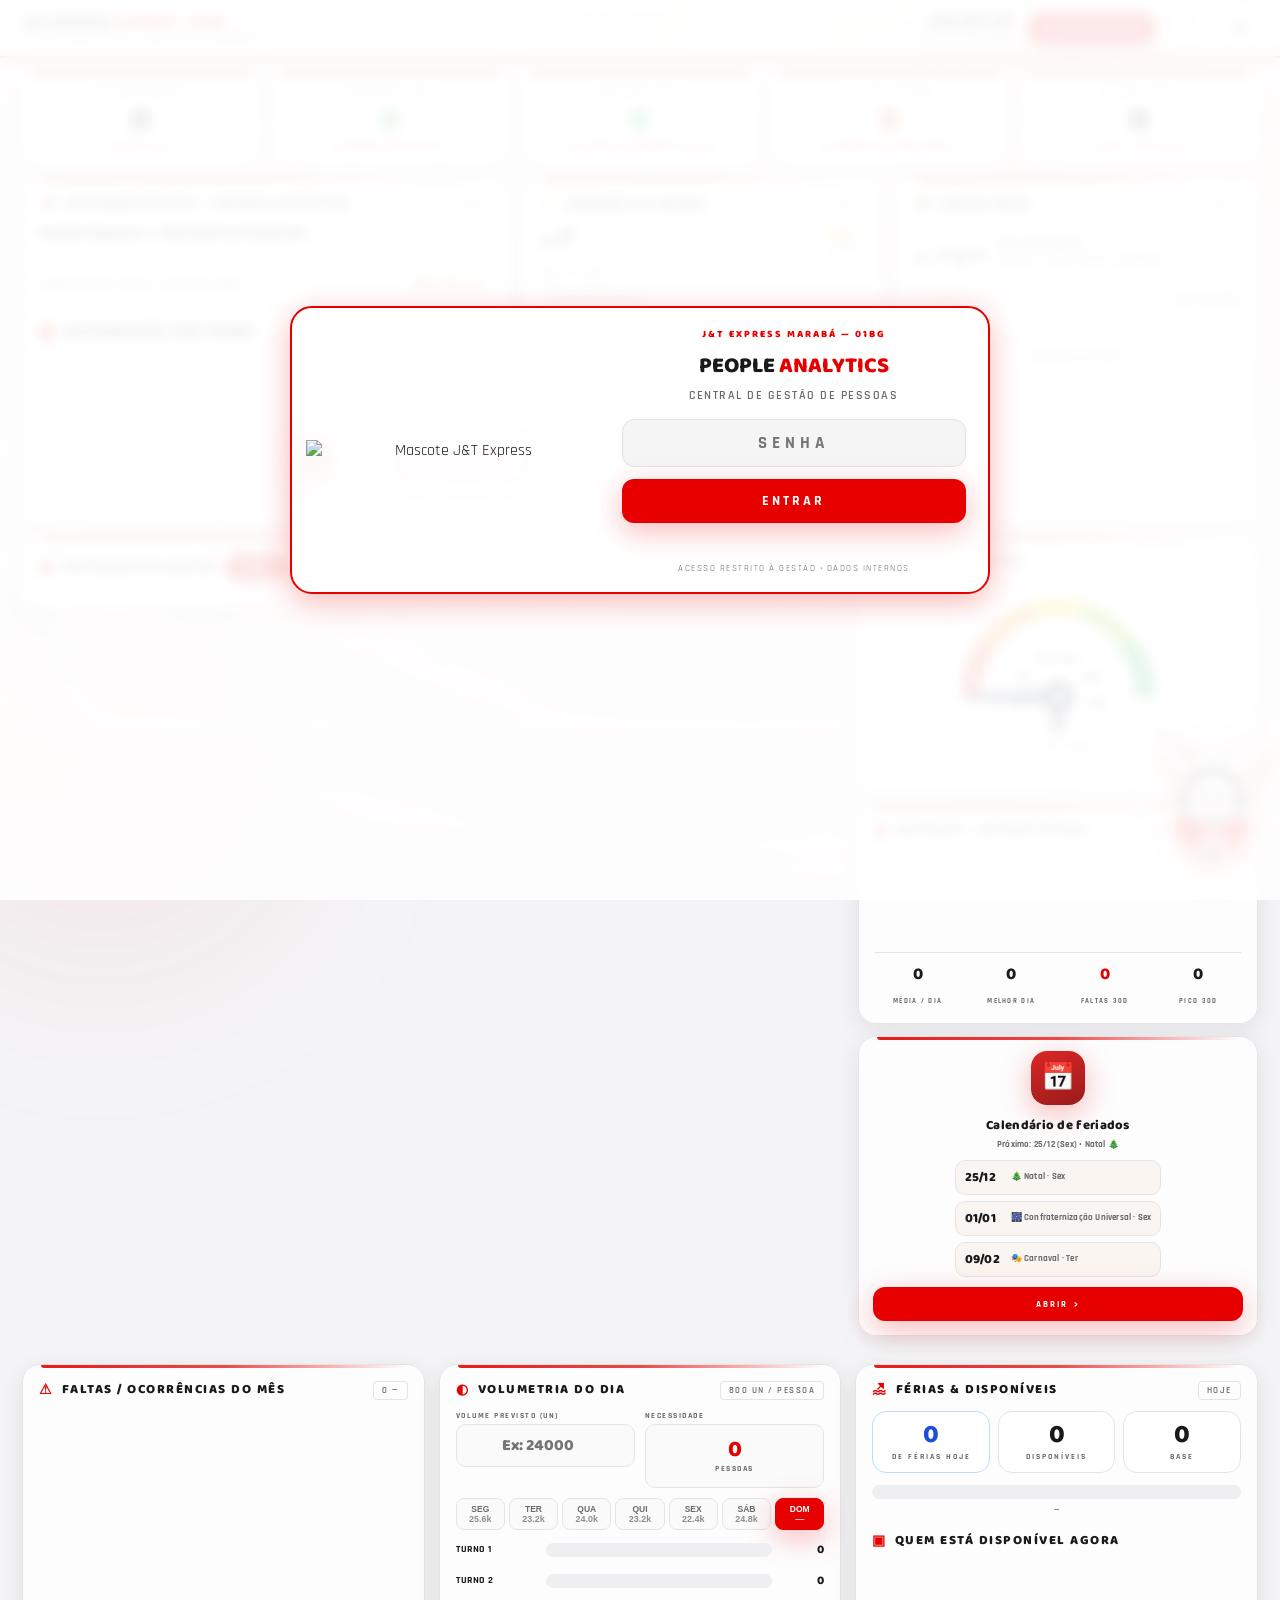
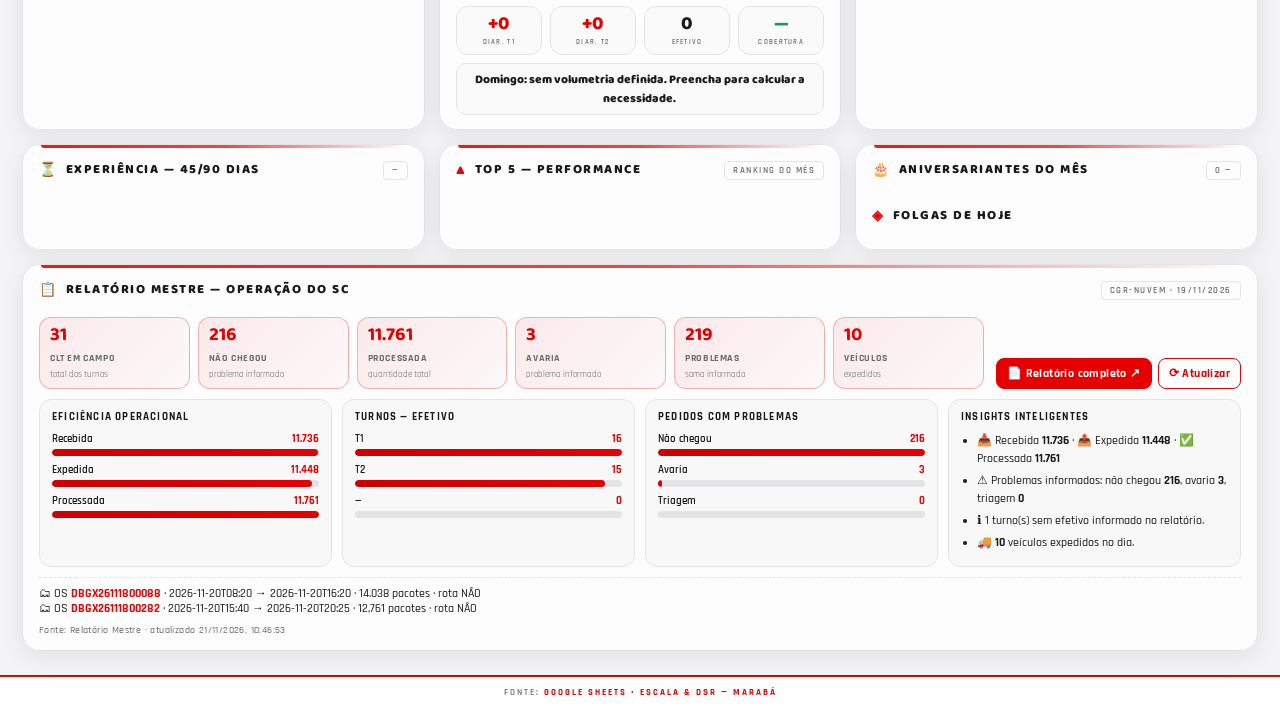
==== commit b39f09dc: "Papel de parede background.webp e efeito de vidro nos painéis" ====
--- a/index.html
+++ b/index.html
@@ -1493,6 +1493,15 @@
 #pmObsAI, #pmObsSave { padding: 7px 12px !important; font-size: 11px !important; font-weight: 600 !important;
   text-transform: none !important; letter-spacing: 0 !important; }
 #pmObsSave { background: var(--red) !important; color: #fff !important; }
+
+/* ===== PAPEL DE PAREDE + VIDRO (painel principal) ===== */
+body { background-image:linear-gradient(rgba(255,255,255,.9),rgba(255,255,255,.92)),url('background.webp');
+  background-size:cover; background-position:center; background-repeat:no-repeat; background-attachment:fixed; }
+html[data-theme="dark"] body { background-image:linear-gradient(rgba(5,7,15,.88),rgba(5,7,15,.9)),url('background.webp'); }
+header.hud { background:rgba(255,255,255,.62) !important; backdrop-filter:blur(18px); }
+html[data-theme="dark"] header.hud { background:rgba(5,7,15,.62) !important; }
+.panel { background:rgba(255,255,255,.82) !important; backdrop-filter:blur(10px); }
+html[data-theme="dark"] .panel { background:rgba(19,27,49,.82) !important; }
 </style>
 
 <div class="pmodal" id="birthdayModal" hidden>
